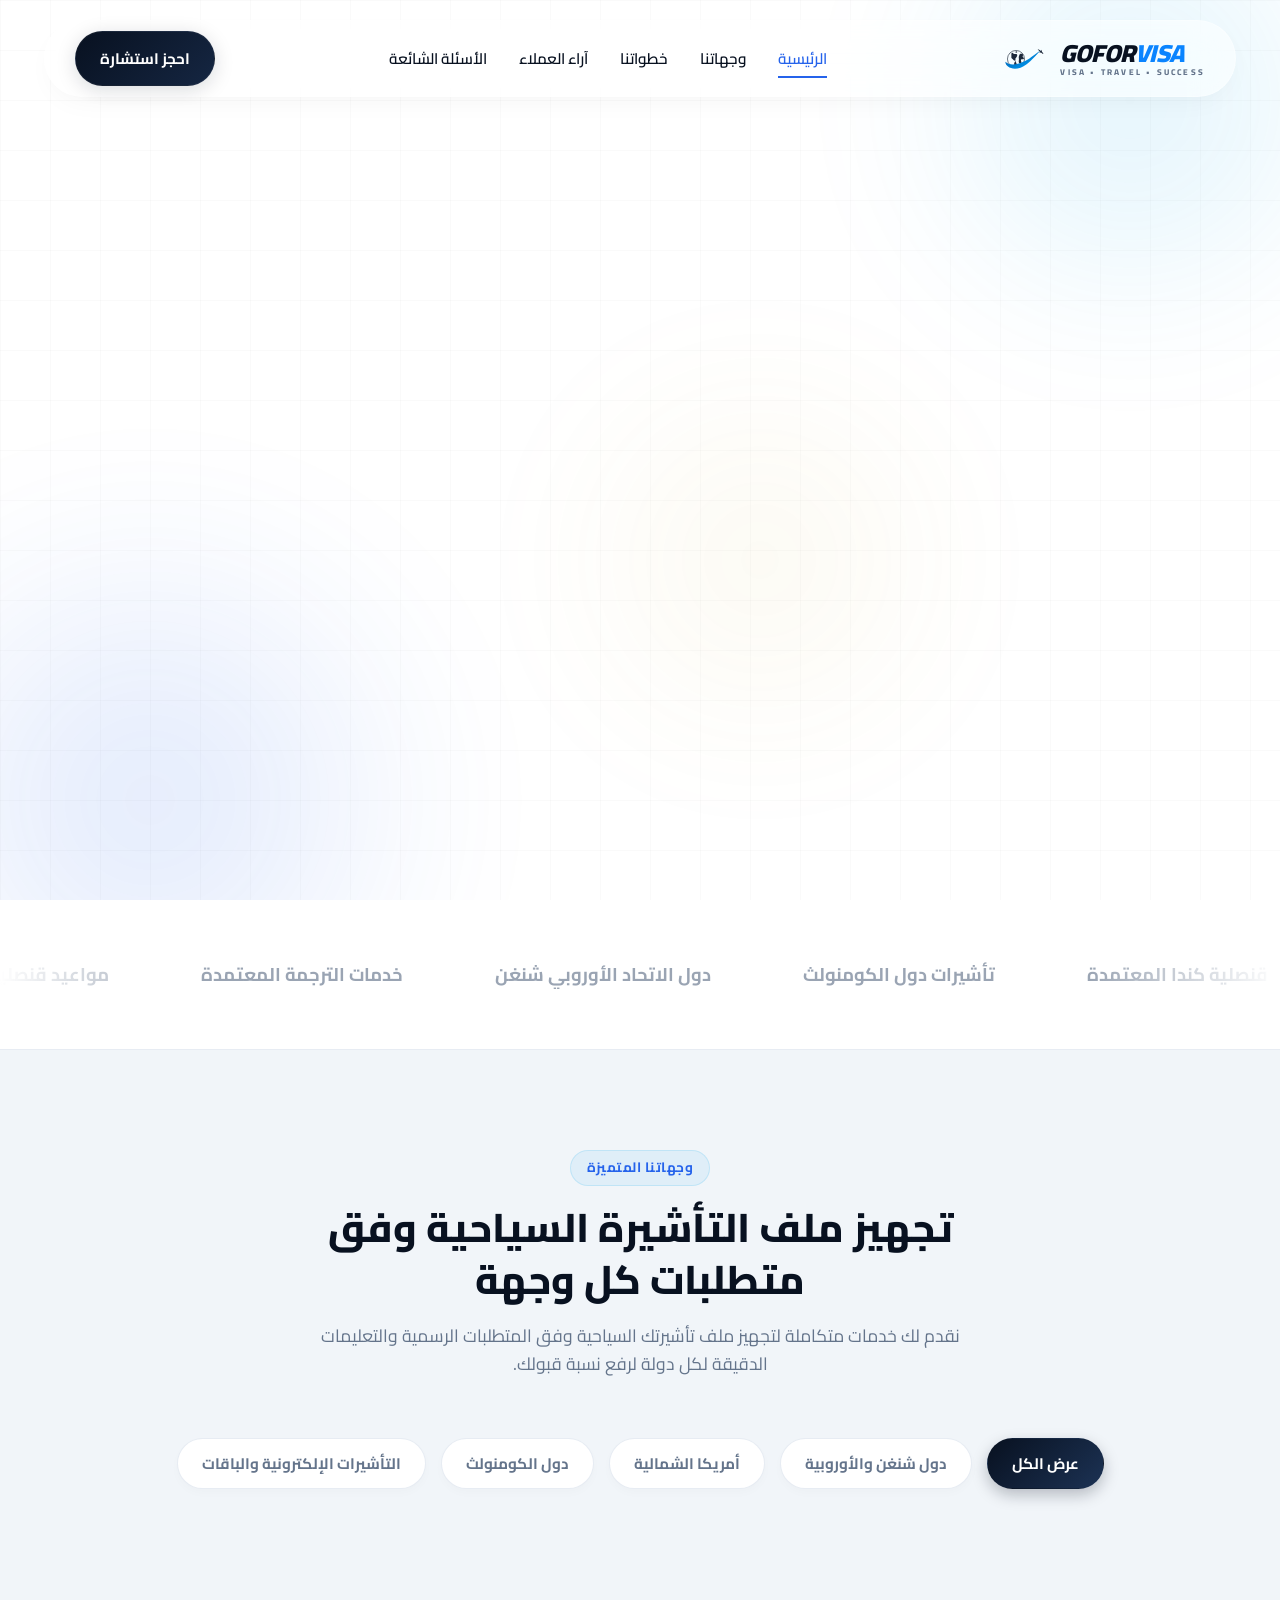
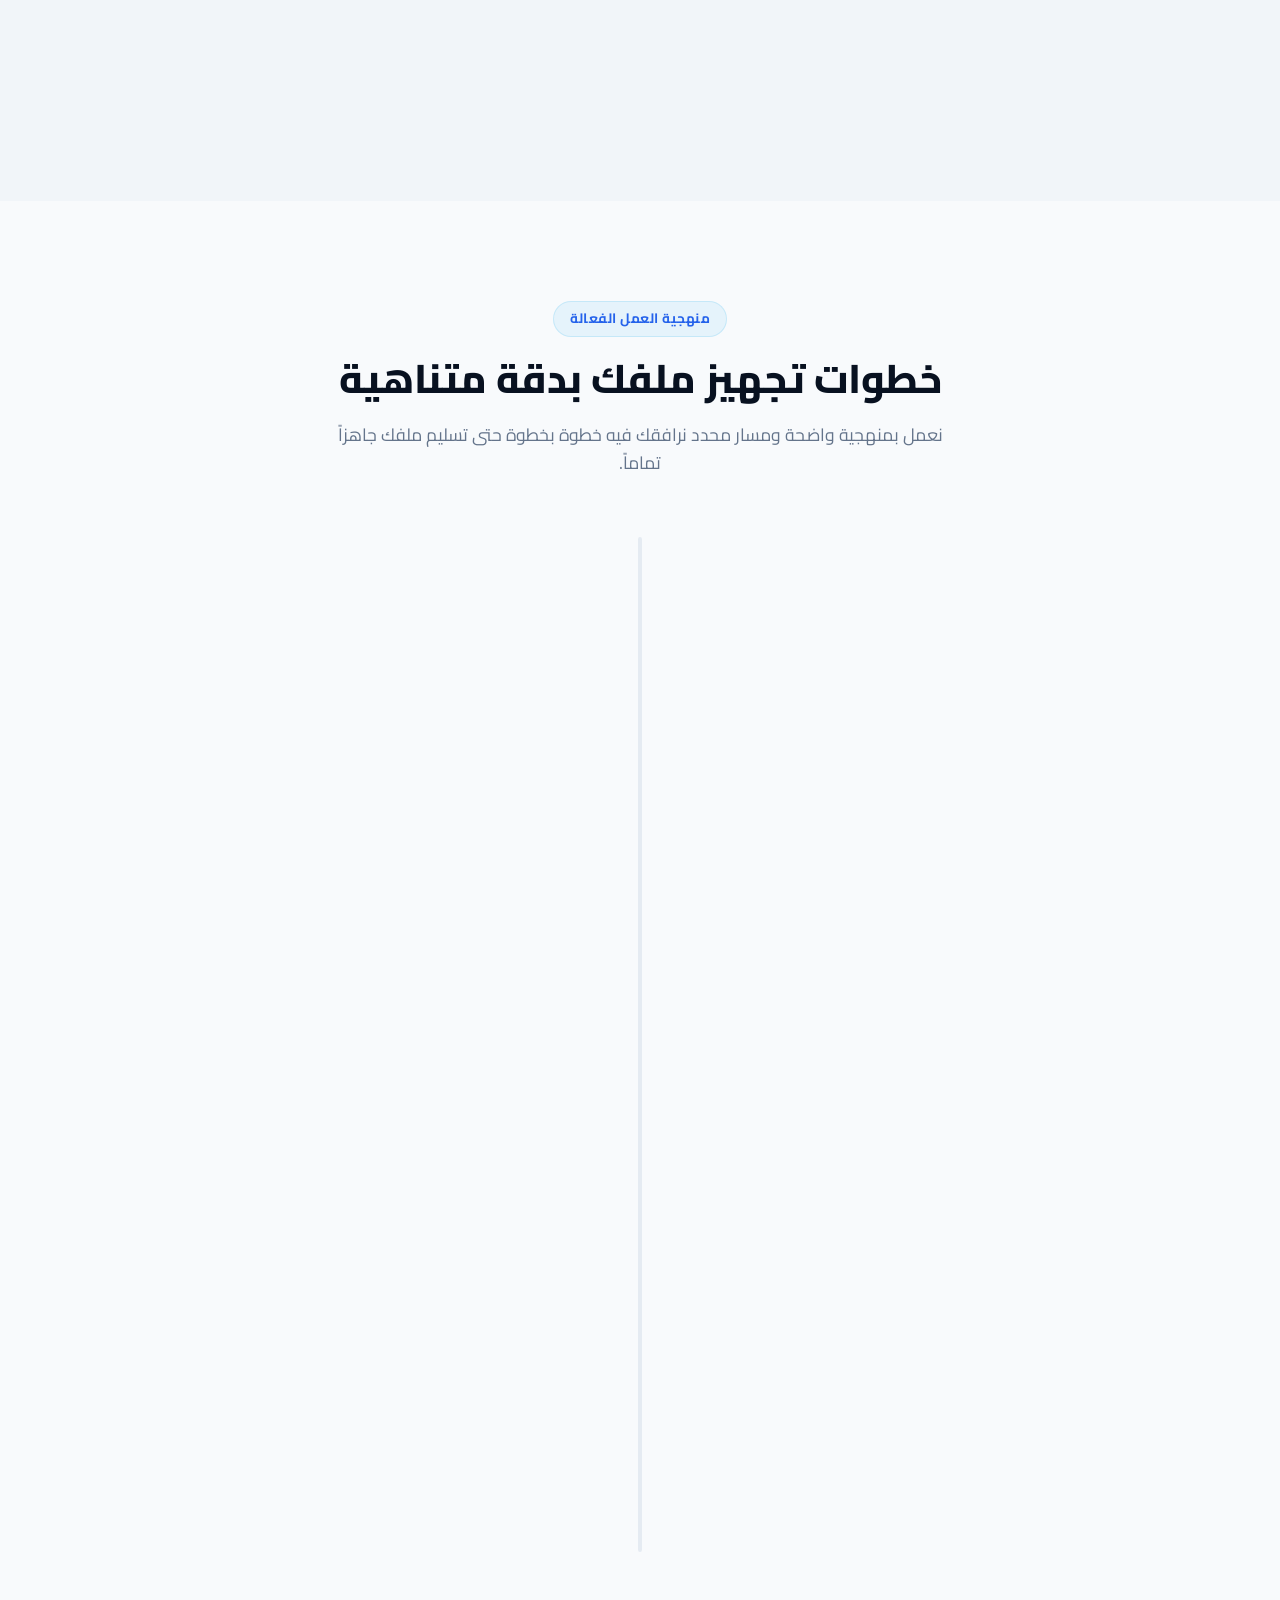
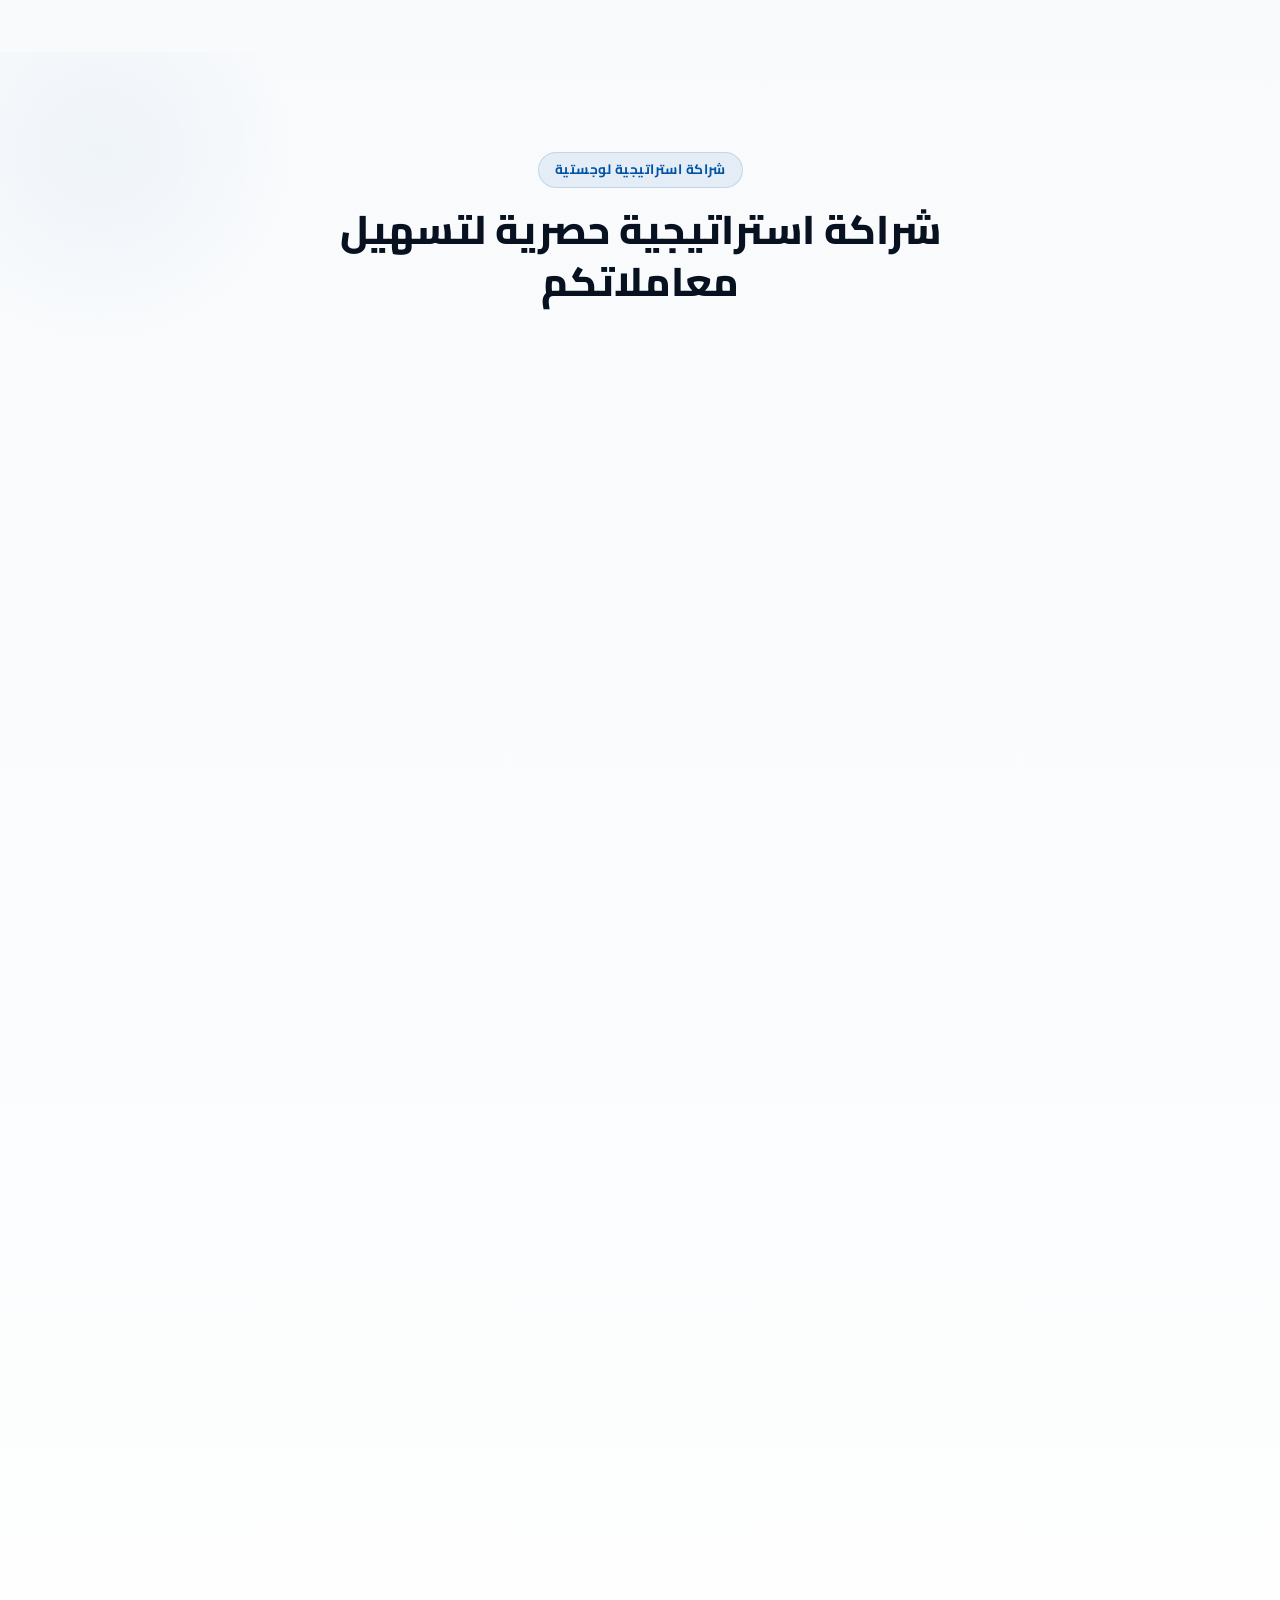
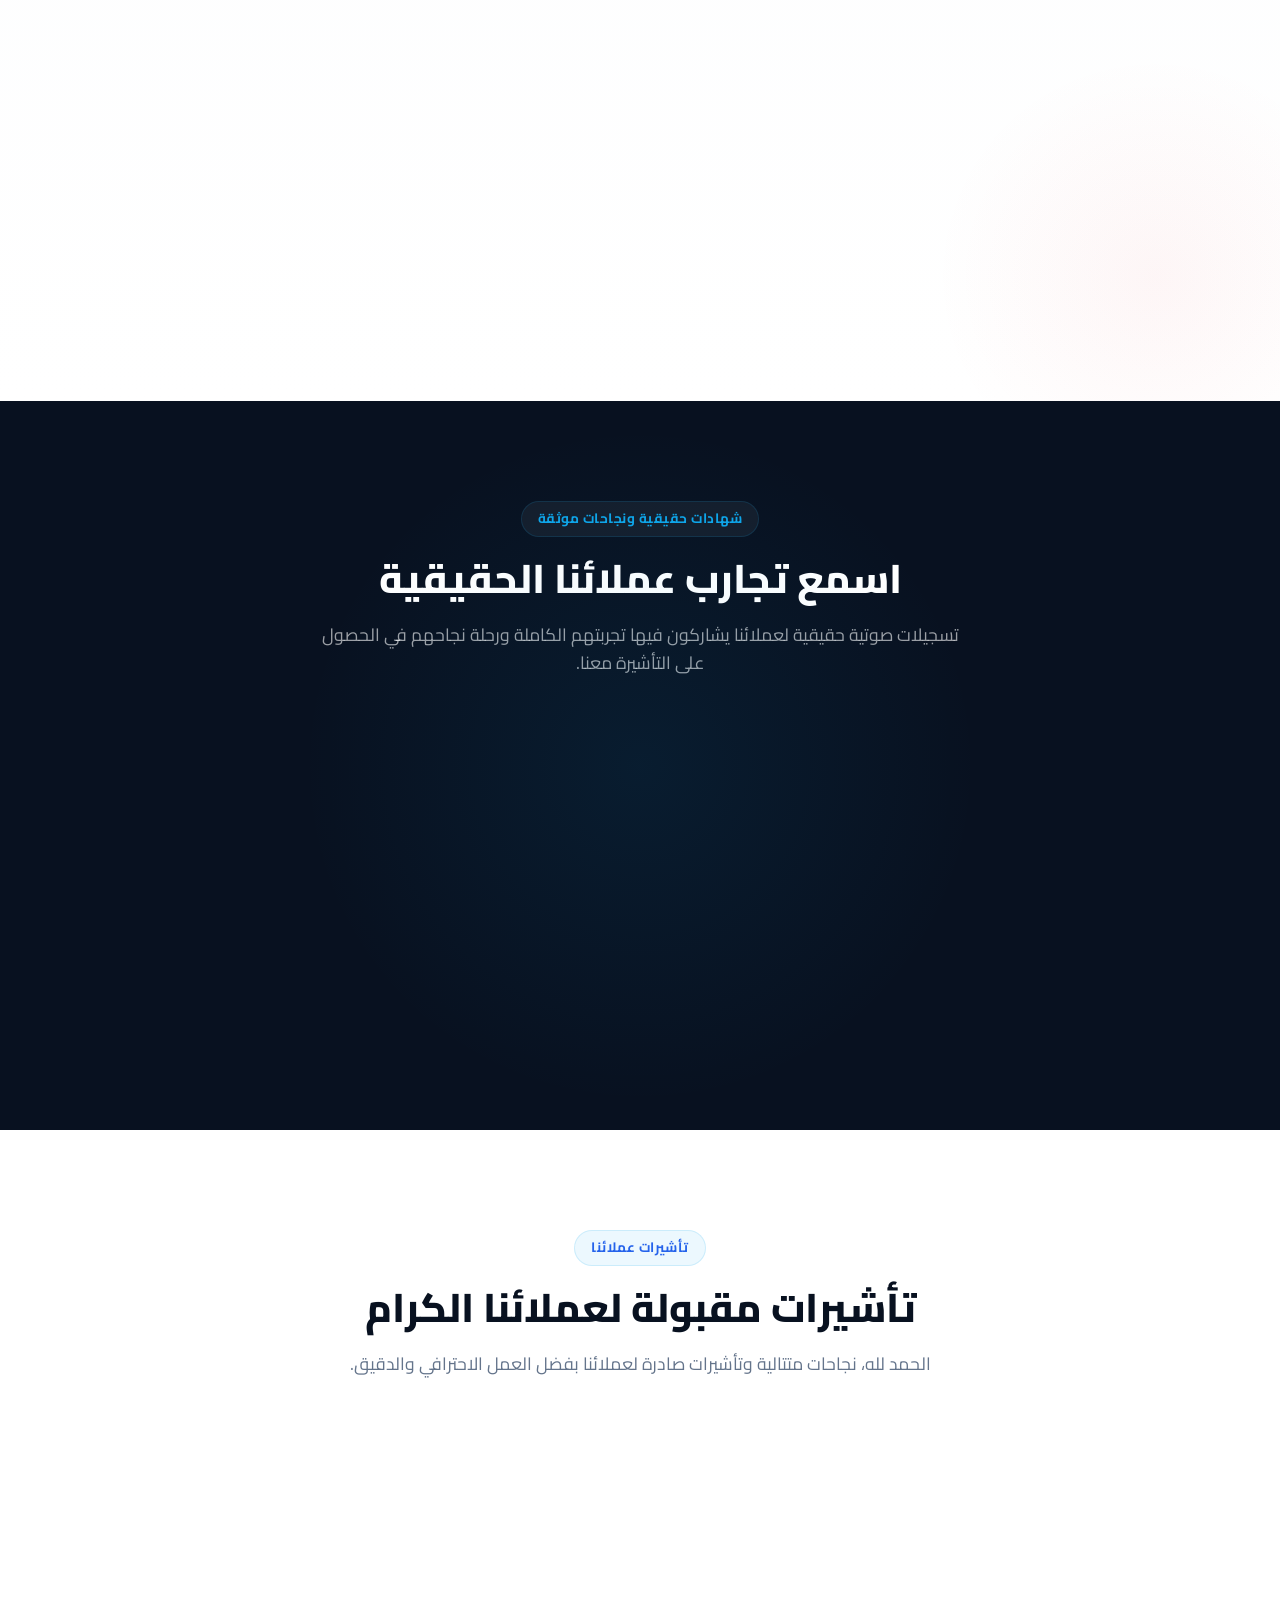
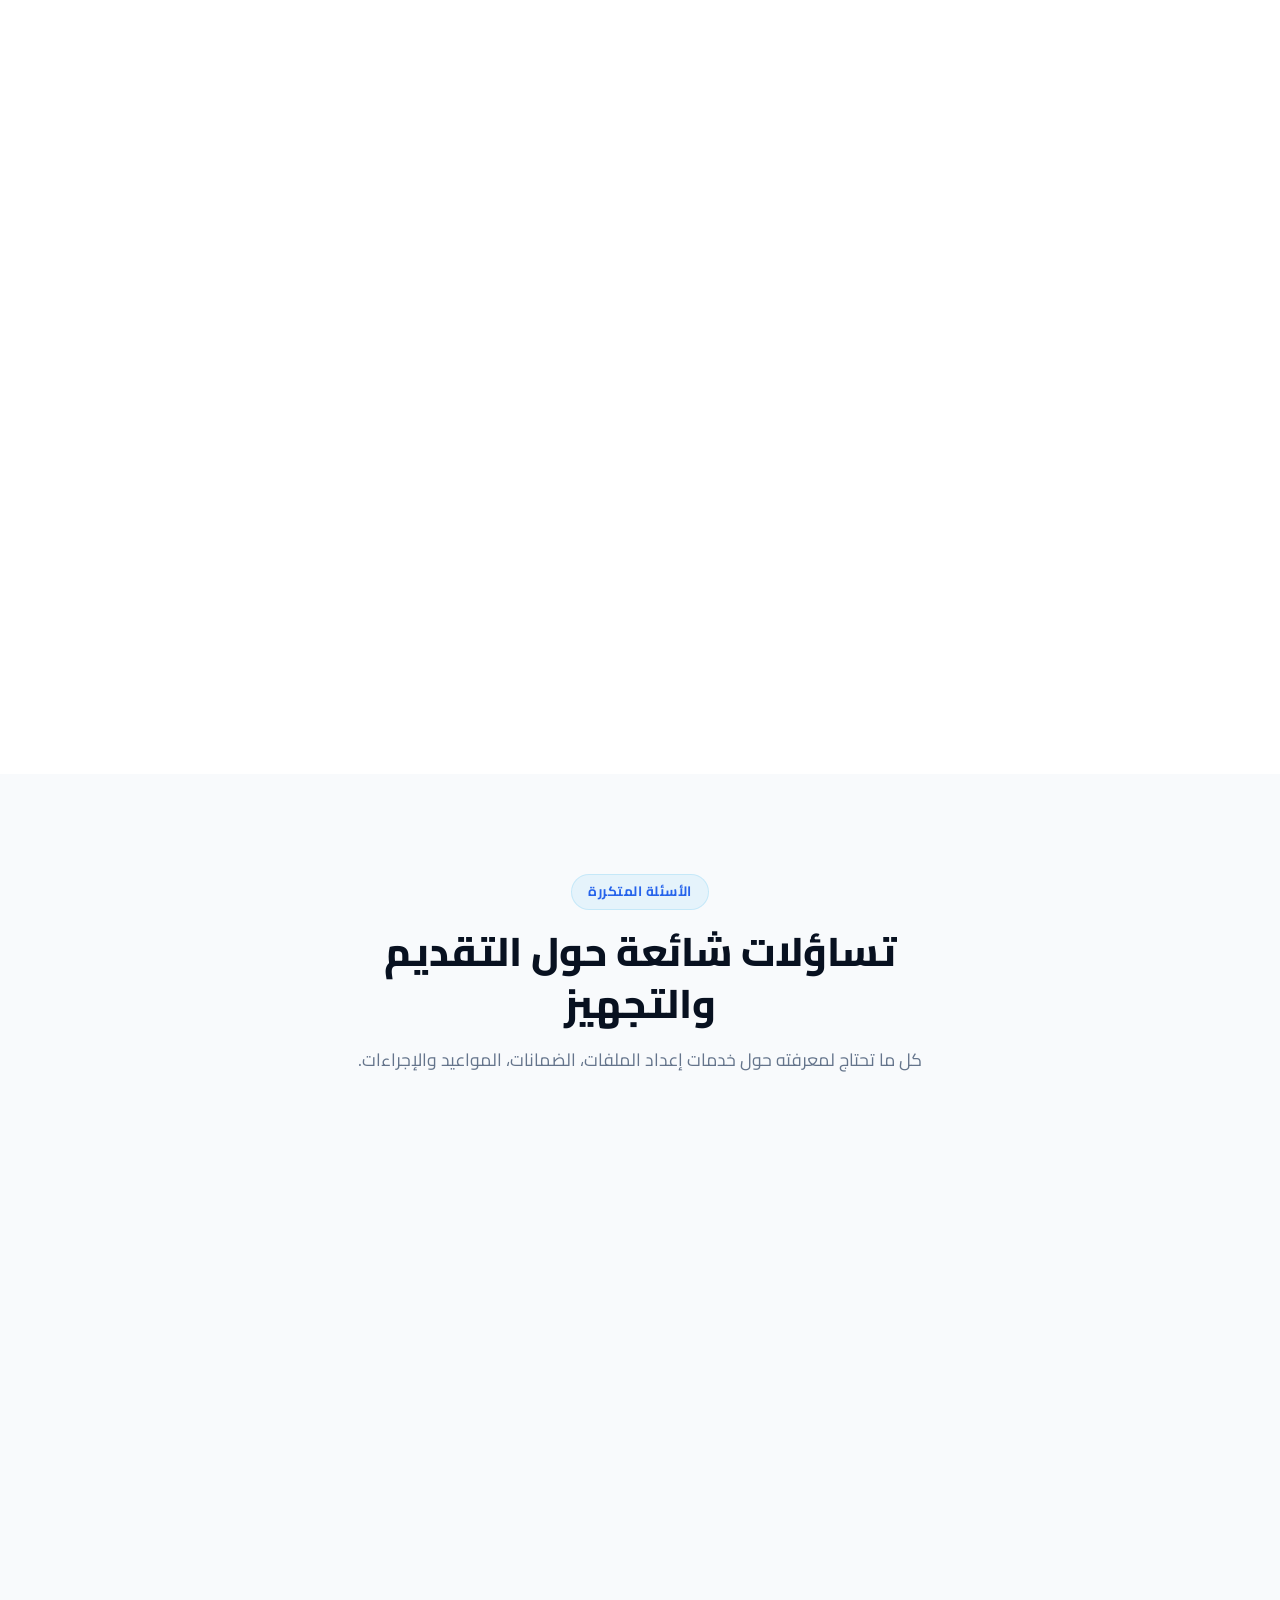
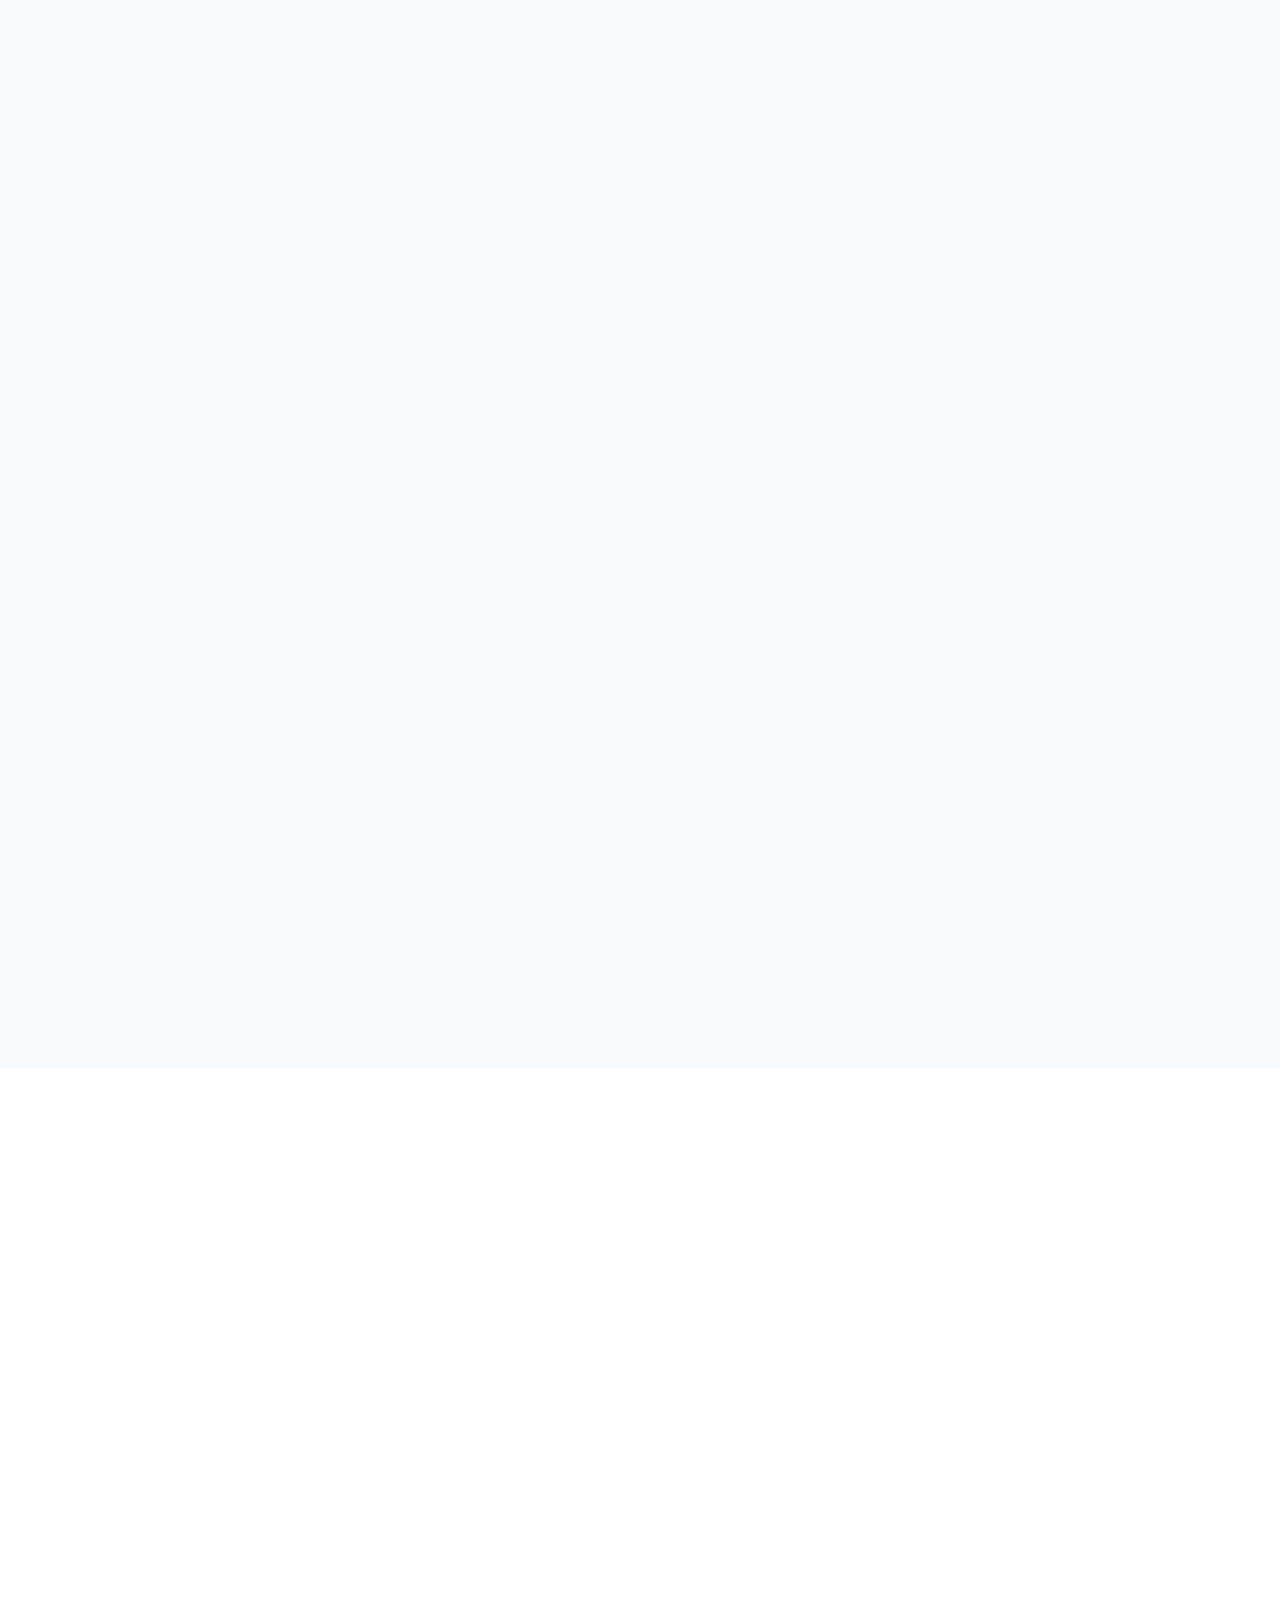
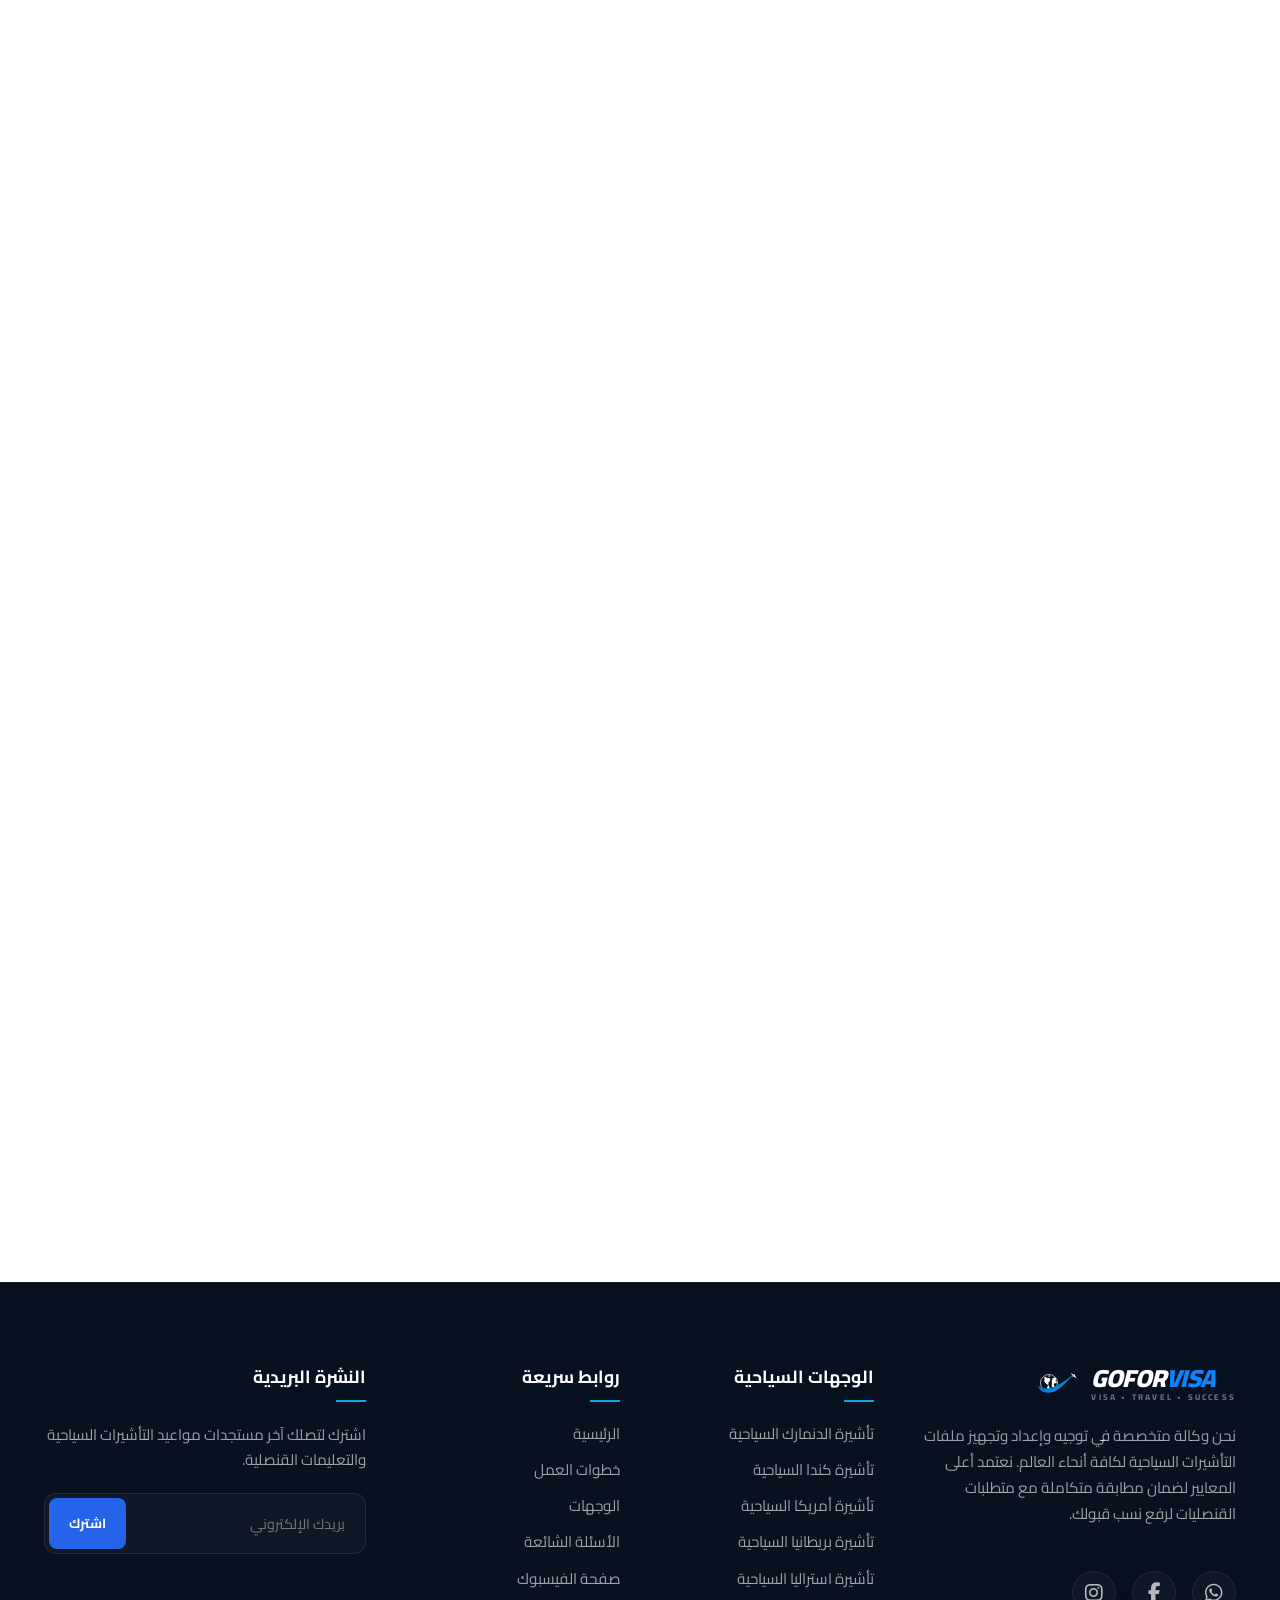
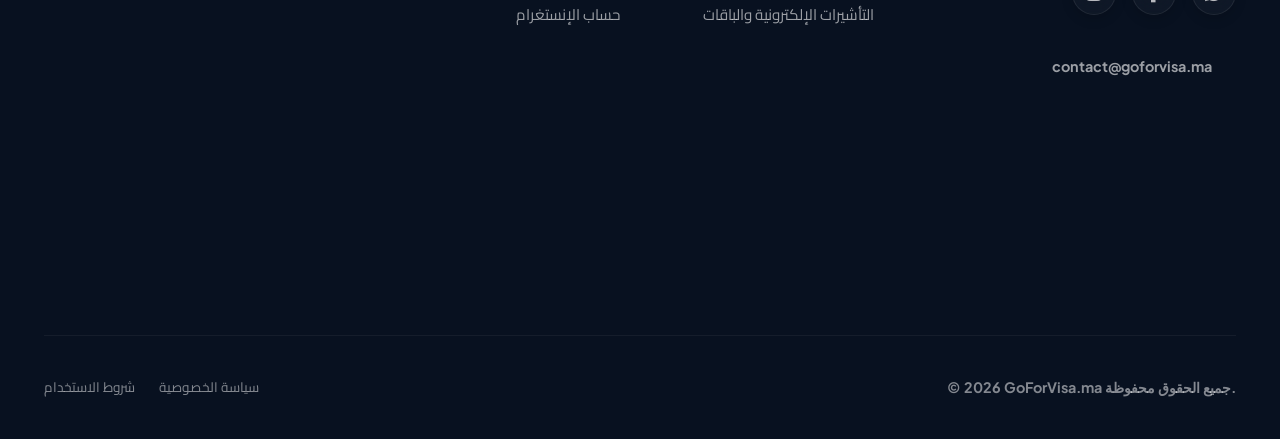
==== index.html @ 578234ac "final edit" ====
<!DOCTYPE html>
<html lang="ar" dir="rtl">

<head>
    <meta charset="UTF-8">
    <meta name="viewport" content="width=device-width, initial-scale=1.0, maximum-scale=1.0, user-scalable=no">
    <title>GoForVisa | بوابتك الأولى لتأشيرة السياحة والقبول المضمون</title>

    <!-- Meta SEO Tags -->
    <meta name="description"
        content="GoForVisa هي شريكك الموثوق لتجهيز ملف تأشيرتك السياحية بدقة متناهية. نرفع فرص قبولك أمام القنصليات بخدمات إعداد وتدقيق ملفات الفيزا السياحية تحت إشراف مستشارين خبراء بالتعاون مع شريكنا اللوجستي سي تي إم (CTM Messagerie).">
    <meta name="keywords"
        content="تأشيرة سياحية، فيزا سياحة، فيزا شنغن، فيزا أمريكا، فيزا كندا، فيزا بريطانيا، سي تي إم، CTM Messagerie، GoForVisa">
    <meta property="og:title" content="GoForVisa | بوابتك الأولى للفرص العالمية والقبول المضمون">
    <meta property="og:description"
        content="نجهّز ملف تأشيرتك بدقة متناهية ونرفع فرص قبولك بالتعاون الاستراتيجي مع سي تي إم (CTM Messagerie) للشحن الآمن.">
    <meta property="og:image" content="https://goforvisa.ma/wp-content/uploads/2026/05/Pro-LandingPage-23.jpg">
    <meta property="og:url" content="https://goforvisa.ma/">

    <!-- Google Fonts: Cairo for Arabic & Plus Jakarta Sans for numbers/Latin -->
    <link rel="preconnect" href="https://fonts.googleapis.com">
    <link rel="preconnect" href="https://fonts.gstatic.com" crossorigin>
    <link
        href="https://fonts.googleapis.com/css2?family=Cairo:wght@300;400;500;600;700;800&family=Plus+Jakarta+Sans:wght@400;500;600;700;800&display=swap"
        rel="stylesheet">

    <!-- Lucide Icons (Modern visual vector icons) -->
    <script src="https://unpkg.com/lucide@latest"></script>

    <!-- FontAwesome Icons for official social media brand icons -->
    <link rel="stylesheet" href="https://cdnjs.cloudflare.com/ajax/libs/font-awesome/6.4.0/css/all.min.css">

    <link rel="stylesheet" href="style.css">
</head>

<body>

    <!-- ==========================================================================
       GLASSMORPHISM NAVIGATION HEADER
       ========================================================================== -->
    <header class="navbar-wrapper" id="main-header">
        <div class="container">
            <nav class="navbar-container">
                <a href="#" class="logo-area">
                    <svg class="logo-icon" xmlns="http://www.w3.org/2000/svg" viewBox="0 0 135 80">
                        <circle cx="45" cy="40" r="24" fill="none" stroke="currentColor" stroke-width="1.8" />
                        <g fill="currentColor">
                            <path d="M 45,18 C 47,18 49,20 48,22 C 46,23 44,22 43,21 Z" />
                            <path
                                d="M 32,25 C 33,22 36,22 38,25 C 41,27 46,25 48,27 C 50,30 46,35 44,38 C 42,40 45,43 43,45 C 40,46 38,43 36,41 C 34,39 31,37 32,35 Z" />
                            <path
                                d="M 43,45 C 44,48 46,51 47,54 C 48,58 49,61 48,64 C 47,65 45,65 44,63 C 43,61 41,58 40,56 C 39,53 41,50 42,48 Z" />
                            <path
                                d="M 56,26 C 60,24 64,26 66,28 C 65,30 63,32 64,34 C 65,37 68,36 67,40 C 65,42 60,40 59,42 C 58,45 61,48 60,51 C 58,54 54,53 53,50 C 52,46 54,42 53,38 C 52,34 54,29 56,26 Z" />
                        </g>
                        <defs>
                            <linearGradient id="swooshGradHeader" x1="0%" y1="0%" x2="100%" y2="100%">
                                <stop offset="0%" stop-color="#0054A6" />
                                <stop offset="100%" stop-color="#00A8FF" />
                            </linearGradient>
                        </defs>
                        <path
                            d="M 15,48 C 15,65 45,78 75,55 C 88,45 102,30 115,15 C 98,28 85,38 72,45 C 48,58 25,58 15,48 Z"
                            fill="url(#swooshGradHeader)" />
                        <g transform="translate(112, 17) rotate(40)" fill="currentColor">
                            <path
                                d="M -8,0 L -2,-1.5 L 4,-1.5 L 1,-5 L 3,-5 L 7,-1.5 L 11,-1.5 L 13,0 L 11,1.5 L 7,1.5 L 3,5 L 1,5 L 4,1.5 L -2,1.5 L -8,0 Z" />
                        </g>
                    </svg>
                    <div class="logo-text">
                        <span class="logo-title">GOFOR<span class="logo-highlight">VISA</span></span>
                        <span class="logo-subtitle">VISA • TRAVEL • SUCCESS</span>
                    </div>
                </a>

                <ul class="nav-links" id="nav-menu">
                    <li><a href="#" class="nav-link active-link">الرئيسية</a></li>
                    <li><a href="#countries" class="nav-link">وجهاتنا</a></li>
                    <li><a href="#process" class="nav-link">خطواتنا</a></li>
                    <li><a href="#testimonials" class="nav-link">آراء العملاء</a></li>
                    <li><a href="#faq" class="nav-link">الأسئلة الشائعة</a></li>
                </ul>

                <div class="nav-actions">
                    <button
                        onclick="document.getElementById('contact').scrollIntoView({ behavior: 'smooth', block: 'center' }); return false;"
                        class="btn btn-primary btn-glow-pulse d-none-mobile">احجز
                        استشارة</button>
                    <div class="hamburger" id="menu-toggle">
                        <span></span>
                        <span></span>
                        <span></span>
                    </div>
                </div>
            </nav>
        </div>
    </header>

    <!-- ==========================================================================
       HERO SECTION
       ========================================================================== -->
    <section class="hero-section">
        <canvas id="mesh-canvas"></canvas>

        <div class="hero-bg-glows">
            <div class="glow-shape glow-1"></div>
            <div class="glow-shape glow-2"></div>
            <div class="glow-shape glow-3"></div>
        </div>

        <div class="hero-grid-overlay"></div>

        <div class="container">
            <div class="hero-flex-container">
                <div class="hero-content" data-reveal="blur">
                    <div class="hero-badge">
                        <i data-lucide="award"></i>
                        رفع فرص القبول بتنظيم ملف احترافي
                    </div>
                    <h1>
                        نجهّز ملف تأشيرتك بدقة<br>
                        <span class="gradient-text">ونزيد فرص القبول</span>
                    </h1>
                    <p>
                        لأننا نعمل بمنهجية واضحة تشمل تقييم وضعك، إعداد قائمة وثائق مخصصة، مراجعة دقيقة متعددة، وترتيب
                        ملفك وفق متطلبات القنصليات مع دعم شخصي متواصل حتى يوم الإيداع.
                    </p>

                    <div class="hero-buttons">
                        <a href="#contact"
                            onclick="selectContactTab('free'); document.getElementById('contact').scrollIntoView({ behavior: 'smooth', block: 'center' }); return false;"
                            class="btn btn-gold btn-glow-pulse">املاء استمارة فتح ملف التأشيرة <i
                                data-lucide="clipboard-check"></i></a>
                        <a href="#contact"
                            onclick="selectContactTab('paid'); document.getElementById('contact').scrollIntoView({ behavior: 'smooth', block: 'center' }); return false;"
                            class="btn btn-primary">استشارة مدفوعة <i data-lucide="calendar-check"></i></a>
                    </div>

                </div>
            </div>
        </div>
    </section>

    <!-- ==========================================================================
       TRUST MARQUEE BAR
       ========================================================================== -->
    <section class="trust-section">
        <div class="marquee-wrapper">
            <div class="marquee-track">
                <div class="marquee-item"><i data-lucide="shield-check"></i> قنصلية كندا المعتمدة</div>
                <div class="marquee-item"><i data-lucide="globe"></i> تأشيرات دول الكومنولث</div>
                <div class="marquee-item"><i data-lucide="plane-takeoff"></i> دول الاتحاد الأوروبي شنغن</div>
                <div class="marquee-item"><i data-lucide="file-text"></i> خدمات الترجمة المعتمدة</div>
                <div class="marquee-item"><i data-lucide="badge-check"></i> مواعيد قنصلية سريعة</div>
                <div class="marquee-item"><i data-lucide="check-circle"></i> مطابقة بنسبة 100%</div>
                <!-- Set 2 -->
                <div class="marquee-item"><i data-lucide="shield-check"></i> قنصلية كندا المعتمدة</div>
                <div class="marquee-item"><i data-lucide="globe"></i> تأشيرات دول الكومنولث</div>
                <div class="marquee-item"><i data-lucide="plane-takeoff"></i> دول الاتحاد الأوروبي شنغن</div>
                <div class="marquee-item"><i data-lucide="file-text"></i> خدمات الترجمة المعتمدة</div>
                <div class="marquee-item"><i data-lucide="badge-check"></i> مواعيد قنصلية سريعة</div>
                <div class="marquee-item"><i data-lucide="check-circle"></i> مطابقة بنسبة 100%</div>
            </div>
        </div>
    </section>

    <!-- ==========================================================================
       COUNTRY DESTINATIONS SHOWCASE
       ========================================================================== -->
    <section class="countries-section section-padding" id="countries">
        <div class="container">
            <div class="section-header">
                <span class="tag">وجهاتنا المتميزة</span>
                <h2>تجهيز ملف التأشيرة السياحية وفق متطلبات كل وجهة</h2>
                <p>نقدم لك خدمات متكاملة لتجهيز ملف تأشيرتك السياحية وفق المتطلبات الرسمية والتعليمات الدقيقة لكل دولة
                    لرفع نسبة قبولك.</p>
            </div>

            <div class="country-tabs">
                <button class="tab-btn active" data-filter="all">عرض الكل</button>
                <button class="tab-btn" data-filter="schengen">دول شنغن والأوروبية</button>
                <button class="tab-btn" data-filter="america">أمريكا الشمالية</button>
                <button class="tab-btn" data-filter="commonwealth">دول الكومنولث</button>
                <button class="tab-btn" data-filter="express">التأشيرات الإلكترونية والباقات</button>
            </div>

            <div class="grid-3" id="country-grid">
                <div class="country-card" data-category="america" data-reveal="blur">
                    <div class="country-img-wrapper">
                        <img src="assets/usa.png" alt="الولايات المتحدة الأمريكية">
                        <div class="country-img-overlay"></div>
                        <div class="country-flag-badge">
                            <img src="https://flagcdn.com/w160/us.png" alt="العلم الأمريكي">
                        </div>
                        <span class="country-name-badge">الولايات المتحدة</span>
                    </div>
                    <div class="country-body">
                        <span class="country-tag">تأشيرة سياحة</span>
                        <p>نقوم بترتيب مستنداتك وترجمة الوثائق للإنجليزية وتعبئة نموذج DS-160 الخاص بالتأشيرة السياحية
                            بدقة، كما نحضر معك أسئلة المقابلة لرفع نسبة القبول أمام القنصل الأمريكي.</p>
                        <div class="country-meta">
                            <div class="country-meta-item"><i data-lucide="clock"></i> مدة التجهيز: 3-5 أيام</div>
                            <a href="javascript:void(0)"
                                onclick="document.getElementById('contact').scrollIntoView({ behavior: 'smooth', block: 'center' }); return false;"
                                class="btn-country-cta">اطلب الخدمة <i data-lucide="chevron-left"></i></a>
                        </div>
                    </div>
                </div>

                <div class="country-card stagger-delay-1" data-category="commonwealth" data-reveal="blur">
                    <div class="country-img-wrapper">
                        <img src="assets/uk.png" alt="المملكة المتحدة">
                        <div class="country-img-overlay"></div>
                        <div class="country-flag-badge">
                            <img src="https://flagcdn.com/w160/gb.png" alt="العلم البريطاني">
                        </div>
                        <span class="country-name-badge">المملكة المتحدة</span>
                    </div>
                    <div class="country-body">
                        <span class="country-tag">تأشيرة سياحة</span>
                        <p>ننسق ملف تأشيرة السياحة والزيارة للمملكة المتحدة حسب متطلبات UKVI الدقيقة، مع تدقيق كشوف
                            الحساب البنكي وصياغة خطابات إثبات الغرض السياحي بدقة وترتيب المستندات باحترافية.</p>
                        <div class="country-meta">
                            <div class="country-meta-item"><i data-lucide="clock"></i> مدة التجهيز: 3-5 أيام</div>
                            <a href="javascript:void(0)"
                                onclick="document.getElementById('contact').scrollIntoView({ behavior: 'smooth', block: 'center' }); return false;"
                                class="btn-country-cta">اطلب الخدمة <i data-lucide="chevron-left"></i></a>
                        </div>
                    </div>
                </div>

                <div class="country-card stagger-delay-2" data-category="america" data-reveal="blur">
                    <div class="country-img-wrapper">
                        <img src="assets/canada.png" alt="كندا">
                        <div class="country-img-overlay"></div>
                        <div class="country-flag-badge">
                            <img src="https://flagcdn.com/w160/ca.png" alt="العلم الكندي">
                        </div>
                        <span class="country-name-badge">كندا</span>
                    </div>
                    <div class="country-body">
                        <span class="country-tag">تأشيرة سياحة</span>
                        <p>نجهز ملف تأشيرة السياحة والزيارة لكندا، بما في ذلك إعداد نماذج IRCC الرسمية وصياغة خطابات
                            مبررات السفر وترتيب الوثائق المالية وتراجمها المعتمدة بدقة متناهية.</p>
                        <div class="country-meta">
                            <div class="country-meta-item"><i data-lucide="clock"></i> مدة التجهيز: 3-5 أيام</div>
                            <a href="javascript:void(0)"
                                onclick="document.getElementById('contact').scrollIntoView({ behavior: 'smooth', block: 'center' }); return false;"
                                class="btn-country-cta">اطلب الخدمة <i data-lucide="chevron-left"></i></a>
                        </div>
                    </div>
                </div>

                <div class="country-card stagger-delay-3" data-category="schengen" data-reveal="blur">
                    <div class="country-img-wrapper">
                        <img src="assets/denmark.png" alt="الدنمارك">
                        <div class="country-img-overlay"></div>
                        <div class="country-flag-badge">
                            <img src="https://flagcdn.com/w160/dk.png" alt="العلم الدنماركي">
                        </div>
                        <span class="country-name-badge">الدنمارك</span>
                    </div>
                    <div class="country-body">
                        <span class="country-tag">تأشيرة سياحة (شنغن)</span>
                        <p>نهيئ ملف التأشيرة السياحية لدولة الدنمارك ودول الإتحاد الأوروبي "شنغن" ليتوافق تماماً مع
                            متطلبات القنصليات الأوروبية والأنظمة المعتمدة حديثاً.</p>
                        <div class="country-meta">
                            <div class="country-meta-item"><i data-lucide="clock"></i> مدة التجهيز: 3-5 أيام</div>
                            <a href="javascript:void(0)"
                                onclick="document.getElementById('contact').scrollIntoView({ behavior: 'smooth', block: 'center' }); return false;"
                                class="btn-country-cta">اطلب الخدمة <i data-lucide="chevron-left"></i></a>
                        </div>
                    </div>
                </div>

                <div class="country-card stagger-delay-4" data-category="commonwealth" data-reveal="blur">
                    <div class="country-img-wrapper">
                        <img src="assets/australia.png" alt="أستراليا">
                        <div class="country-img-overlay"></div>
                        <div class="country-flag-badge">
                            <img src="https://flagcdn.com/w160/au.png" alt="العلم الأسترالي">
                        </div>
                        <span class="country-name-badge">أستراليا</span>
                    </div>
                    <div class="country-body">
                        <span class="country-tag">تأشيرة سياحة</span>
                        <p>نعد طلب تأشيرة السياحة الأسترالية بدقة عبر بوابة ImmiAccount، مع تنسيق كشوفات الحساب وإثباتات
                            الدخل والترجمات الضرورية للغة الإنجليزية لضمان قبول الطلب.</p>
                        <div class="country-meta">
                            <div class="country-meta-item"><i data-lucide="clock"></i> مدة التجهيز: 3-5 أيام</div>
                            <a href="javascript:void(0)"
                                onclick="document.getElementById('contact').scrollIntoView({ behavior: 'smooth', block: 'center' }); return false;"
                                class="btn-country-cta">اطلب الخدمة <i data-lucide="chevron-left"></i></a>
                        </div>
                    </div>
                </div>

                <!-- 1. التأشيرات الإلكترونية الفورية والباقات المشتركة -->
                <div class="country-card express-card" data-category="express" data-reveal="blur">
                    <div class="country-img-wrapper express-header header-gradient-1">
                        <div class="express-glow"></div>
                        <div class="express-flags-row">
                            <img src="https://flagcdn.com/w80/ae.png" alt="الإمارات" class="micro-flag">
                            <img src="https://flagcdn.com/w80/eg.png" alt="مصر" class="micro-flag">
                            <img src="https://flagcdn.com/w80/qa.png" alt="قطر" class="micro-flag">
                            <img src="https://flagcdn.com/w80/om.png" alt="عمان" class="micro-flag">
                            <img src="https://flagcdn.com/w80/bh.png" alt="البحرين" class="micro-flag">
                        </div>
                        <span class="country-name-badge">التأشيرات الإلكترونية والباقات المشتركة</span>
                    </div>
                    <div class="country-body">
                        <span class="country-tag">تأشيرة إلكترونية فورية (e-Visa)</span>
                        <div class="express-details">
                            <div class="express-sub-section">
                                <strong><i data-lucide="zap" class="express-icon"></i> التأشيرة الفورية
                                    (e-Visa):</strong>
                                <p>دبي (شهر/شهرين)، قطر (منصة هيا)، عمان والبحرين (غير المكفولة)، الأردن، أذربيجان،
                                    تنزانيا (زنجبار)، وكينيا.</p>
                            </div>
                            <div class="express-sub-section">
                                <strong><i data-lucide="globe" class="express-icon"></i> الباقة الخليجية (The Gulf
                                    Pass):</strong>
                                <p>باقة موحدة تشمل (قطر + البحرين + عُمان).</p>
                            </div>
                            <div class="express-sub-section">
                                <strong><i data-lucide="package" class="express-icon"></i> باقات سياحية خاصة:</strong>
                                <p>باقة دبي ومصر المشتركة لقضاء عطلة مميزة.</p>
                            </div>
                            <div class="express-spec-box">
                                <div class="spec-item"><i data-lucide="file-check"></i> صورة الجواز فقط أو ملف بسيط جداً
                                </div>
                                <div class="spec-item"><i data-lucide="clock"></i> الإصدار خلال 24 إلى 72 ساعة</div>
                            </div>
                        </div>
                        <div class="country-meta">
                            <div class="country-meta-item"><i data-lucide="clock"></i> معالجة فائقة السرعة</div>
                            <a href="javascript:void(0)"
                                onclick="document.getElementById('contact').scrollIntoView({ behavior: 'smooth', block: 'center' }); return false;"
                                class="btn-country-cta">اطلب الخدمة <i data-lucide="chevron-left"></i></a>
                        </div>
                    </div>
                </div>

                <!-- 2. دول الخليج العربي والشرق الأوسط -->
                <div class="country-card express-card" data-category="express" data-reveal="blur">
                    <div class="country-img-wrapper express-header header-gradient-2">
                        <div class="express-glow"></div>
                        <div class="express-flags-row">
                            <img src="https://flagcdn.com/w80/ae.png" alt="الإمارات" class="micro-flag">
                            <img src="https://flagcdn.com/w80/sa.png" alt="السعودية" class="micro-flag">
                            <img src="https://flagcdn.com/w80/qa.png" alt="قطر" class="micro-flag">
                            <img src="https://flagcdn.com/w80/om.png" alt="عمان" class="micro-flag">
                            <img src="https://flagcdn.com/w80/bh.png" alt="البحرين" class="micro-flag">
                            <img src="https://flagcdn.com/w80/jo.png" alt="الأردن" class="micro-flag flag-jo">
                        </div>
                        <span class="country-name-badge">تأشيرة دول الخليج العربي</span>
                    </div>
                    <div class="country-body">
                        <span class="country-tag">الخليج والشرق الأوسط</span>
                        <div class="express-details">
                            <div class="express-sub-section">
                                <strong><i data-lucide="map" class="express-icon"></i> الدول المشمولة بالخدمة:</strong>
                                <p>الإمارات العربية المتحدة، المملكة العربية السعودية، دولة قطر، مملكة البحرين، سلطنة
                                    عُمان، والمملكة الأردنية الهاشمية.</p>
                            </div>
                            <div class="express-sub-section">
                                <strong><i data-lucide="check-circle" class="express-icon"></i> خدماتنا تشمل:</strong>
                                <p>مراجعة كاملة وتجهيز وتدقيق النماذج الرسمية وتأمين متطلبات السفر لهذه الدول لضمان قبول
                                    مضمون وسريع.</p>
                            </div>
                            <div class="express-spec-box">
                                <div class="spec-item"><i data-lucide="shield-check"></i> متطلبات ميسرة بالكامل</div>
                                <div class="spec-item"><i data-lucide="zap"></i> معالجة سريعة ومرنة</div>
                            </div>
                        </div>
                        <div class="country-meta">
                            <div class="country-meta-item"><i data-lucide="clock"></i> مدة التجهيز: 2-3 أيام</div>
                            <a href="javascript:void(0)"
                                onclick="document.getElementById('contact').scrollIntoView({ behavior: 'smooth', block: 'center' }); return false;"
                                class="btn-country-cta">اطلب الخدمة <i data-lucide="chevron-left"></i></a>
                        </div>
                    </div>
                </div>

                <!-- 3. آسيا وإفريقيا وسياحة الطبيعة -->
                <div class="country-card express-card" data-category="express" data-reveal="blur">
                    <div class="country-img-wrapper express-header header-gradient-3">
                        <div class="express-glow"></div>
                        <div class="express-flags-row">
                            <img src="https://flagcdn.com/w80/cn.png" alt="الصين" class="micro-flag">
                            <img src="https://flagcdn.com/w80/jp.png" alt="اليابان" class="micro-flag">
                            <img src="https://flagcdn.com/w80/kr.png" alt="كوريا الجنوبية" class="micro-flag">
                            <img src="https://flagcdn.com/w80/eg.png" alt="مصر" class="micro-flag">
                            <img src="https://flagcdn.com/w80/tz.png" alt="تنزانيا" class="micro-flag">
                        </div>
                        <span class="country-name-badge">تأشيرات آسيا وإفريقيا</span>
                    </div>
                    <div class="country-body">
                        <span class="country-tag">آسيا وإفريقيا وسياحة الطبيعة</span>
                        <div class="express-details">
                            <div class="express-sub-section">
                                <strong><i data-lucide="compass" class="express-icon"></i> وجهات آسيا المميزة:</strong>
                                <p><strong>الصين</strong> (تأشيرة سياحية وتأشيرة أعمال لأصحاب الشركات والتجار)،
                                    <strong>اليابان</strong>، و<strong>كوريا الجنوبية</strong> (تصريح السفر KETA).
                                </p>
                            </div>
                            <div class="express-sub-section">
                                <strong><i data-lucide="trees" class="express-icon"></i> إفريقيا وسياحة
                                    الطبيعة:</strong>
                                <p>جمهورية مصر العربية، تنزانيا (جزيرة زنجبار)، كينيا، جنوب إفريقيا، وإثيوبيا.</p>
                            </div>
                            <div class="express-spec-box">
                                <div class="spec-item"><i data-lucide="file-text"></i> تجهيز النماذج والخطابات المالية
                                </div>
                                <div class="spec-item"><i data-lucide="languages"></i> تراجم معتمدة للوثائق</div>
                            </div>
                        </div>
                        <div class="country-meta">
                            <div class="country-meta-item"><i data-lucide="clock"></i> مدة التجهيز: 3-5 أيام</div>
                            <a href="javascript:void(0)"
                                onclick="document.getElementById('contact').scrollIntoView({ behavior: 'smooth', block: 'center' }); return false;"
                                class="btn-country-cta">اطلب الخدمة <i data-lucide="chevron-left"></i></a>
                        </div>
                    </div>
                </div>
            </div>
        </div>
    </section>

    <!-- ==========================================================================
       IMMIGRATION PROCESS SECTION
       ========================================================================== -->
    <section class="process-section section-padding" id="process">
        <div class="container">
            <div class="section-header">
                <span class="tag">منهجية العمل الفعالة</span>
                <h2>خطوات تجهيز ملفك بدقة متناهية</h2>
                <p>نعمل بمنهجية واضحة ومسار محدد نرافقك فيه خطوة بخطوة حتى تسليم ملفك جاهزاً تماماً.</p>
            </div>

            <div class="process-timeline-container">
                <div class="timeline-line">
                    <div class="timeline-progress" id="scroll-progress"></div>
                </div>

                <!-- Step 1 -->
                <div class="timeline-step" data-reveal="right">
                    <div class="step-indicator">1</div>
                    <div class="glass-card step-card">
                        <span class="step-tag">المرحلة الأولى</span>
                        <h3>التقييم والدراسة الشاملة</h3>
                        <p>نراجع وضعك الشخصي، المهني، والمالي بشكل معمق، ثم نطلب البيانات بدقة لنحدد المسار الأكثر
                            نجاحاً ونوع التأشيرة الأنسب لحالتك مع تقديم قائمة وثائق مخصصة تناسب أهدافك.</p>
                    </div>
                </div>

                <!-- Step 2 -->
                <div class="timeline-step" data-reveal="left">
                    <div class="step-indicator">2</div>
                    <div class="glass-card step-card">
                        <span class="step-tag">المرحلة الثانية</span>
                        <h3>التجهيز والتطوير والامتثال</h3>
                        <p>نقوم بترتيب مستنداتك وتنسيقها، إعداد النماذج والقوالب بدقة، تنسيق التراجم المعتمدة للوثائق،
                            وننفذ مراجعة مزدوجة ودقيقة لضمان المطابقة الكاملة مع متطلبات الجهات القنصلية.</p>
                    </div>
                </div>

                <!-- Step 3 -->
                <div class="timeline-step" data-reveal="right">
                    <div class="step-indicator">3</div>
                    <div class="glass-card step-card">
                        <span class="step-tag">المرحلة الثالثة</span>
                        <h3>التسليم والمحاكاة والمرافقة</h3>
                        <p>نسلمك ملفك النهائي مرتباً مع تقديم شرح شفهي وكتبي مفصل لخطوات الإيداع والتقديم، إلى جانب
                            إجراء محاكاة للمقابلة الشخصية وتدريبك على إجابات الأسئلة المتوقعة بنجاح وثقة.</p>
                    </div>
                </div>
            </div>
        </div>
    </section>

    <!-- ==========================================================================
       CTM MESSAGERIE STRATEGIC PARTNERSHIP SECTION
       ========================================================================== -->
    <section class="ctm-partnership-section section-padding" id="ctm-partnership"
        style="background: linear-gradient(180deg, var(--surface-light) 0%, #FFFFFF 100%); position: relative; overflow: hidden;">
        <div
            style="position: absolute; top: -100px; left: -100px; width: 400px; height: 400px; background: radial-gradient(circle, rgba(0, 84, 166, 0.04) 0%, transparent 70%); border-radius: 50%; pointer-events: none; z-index: 1;">
        </div>
        <div
            style="position: absolute; bottom: -100px; right: -100px; width: 450px; height: 450px; background: radial-gradient(circle, rgba(227, 27, 35, 0.04) 0%, transparent 70%); border-radius: 50%; pointer-events: none; z-index: 1;">
        </div>

        <div class="container" style="position: relative; z-index: 2;">

            <!-- Section Header -->
            <div class="section-header">
                <span class="tag"
                    style="color: #0054A6; background: rgba(0, 84, 166, 0.08); border-color: rgba(0, 84, 166, 0.15);">شراكة
                    استراتيجية لوجستية</span>
                <h2>شراكة استراتيجية حصرية لتسهيل معاملاتكم</h2>

            </div>

            <!-- Co-Branding Card component -->
            <div class="glass-card" data-reveal="blur"
                style="padding: 40px; margin-bottom: 50px; background: linear-gradient(135deg, var(--primary-dark) 0%, #152642 100%); border: 1px solid rgba(255,255,255,0.08); border-radius: 28px; box-shadow: 0 20px 50px rgba(8, 17, 32, 0.25);">
                <div class="ctm-brand-header">
                    <!-- GoForVisa Logo -->
                    <div class="ctm-logo-glow" style="display: flex; align-items: center; gap: 8px; direction: ltr;">
                        <svg class="logo-icon" style="width: 38px; height: 32px; color: #FFFFFF;"
                            xmlns="http://www.w3.org/2000/svg" viewBox="0 0 135 80">
                            <circle cx="45" cy="40" r="24" fill="none" stroke="currentColor" stroke-width="1.8" />
                            <g fill="currentColor">
                                <path d="M 45,18 C 47,18 49,20 48,22 C 46,23 44,22 43,21 Z" />
                                <path
                                    d="M 32,25 C 33,22 36,22 38,25 C 41,27 46,25 48,27 C 50,30 46,35 44,38 C 42,40 45,43 43,45 C 40,46 38,43 36,41 C 34,39 31,37 32,35 Z" />
                                <path
                                    d="M 43,45 C 44,48 46,51 47,54 C 48,58 49,61 48,64 C 47,65 45,65 44,63 C 43,61 41,58 40,56 C 39,53 41,50 42,48 Z" />
                                <path
                                    d="M 56,26 C 60,24 64,26 66,28 C 65,30 63,32 64,34 C 65,37 68,36 67,40 C 65,42 60,40 59,42 C 58,45 61,48 60,51 C 58,54 54,53 53,50 C 52,46 54,42 53,38 C 52,34 54,29 56,26 Z" />
                            </g>
                            <defs>
                                <linearGradient id="swooshGradCTM" x1="0%" y1="0%" x2="100%" y2="100%">
                                    <stop offset="0%" stop-color="#0054A6" />
                                    <stop offset="100%" stop-color="#00A8FF" />
                                </linearGradient>
                            </defs>
                            <path
                                d="M 15,48 C 15,65 45,78 75,55 C 88,45 102,30 115,15 C 98,28 85,38 72,45 C 48,58 25,58 15,48 Z"
                                fill="url(#swooshGradCTM)" />
                            <g transform="translate(112, 17) rotate(40)" fill="currentColor">
                                <path
                                    d="M -8,0 L -2,-1.5 L 4,-1.5 L 1,-5 L 3,-5 L 7,-1.5 L 11,-1.5 L 13,0 L 11,1.5 L 7,1.5 L 3,5 L 1,5 L 4,1.5 L -2,1.5 L -8,0 Z" />
                            </g>
                        </svg>
                        <div class="logo-text">
                            <span class="logo-title" style="font-size: 1.35rem; color: #FFFFFF;">GOFOR<span
                                    class="logo-highlight">VISA</span></span>
                            <span class="logo-subtitle"
                                style="font-size: 0.46rem; color: rgba(255,255,255,0.45); letter-spacing: 1.5px;">VISA •
                                TRAVEL • SUCCESS</span>
                        </div>
                    </div>

                    <!-- Handshake Circle -->
                    <div class="ctm-handshake-circle">
                        <i data-lucide="handshake"></i>
                    </div>

                    <!-- CTM Messagerie Logo -->
                    <div
                        style="background: #FFFFFF; padding: 8px 20px; border-radius: 12px; display: flex; align-items: center; box-shadow: 0 4px 15px rgba(0,0,0,0.15);">
                        <svg xmlns="http://www.w3.org/2000/svg" viewBox="0 0 160 55" width="130" height="45">
                            <!-- Wave/Ribbon: Red upper outline, Blue solid wave -->
                            <path d="M 5 22 Q 40 5 80 18 T 155 12" fill="none" stroke="#E31B23" stroke-width="2.5"
                                stroke-linecap="round" />
                            <path d="M 5 25 Q 40 8 80 21 T 155 15 L 155 24 Q 120 18 80 27 T 5 31 Z" fill="#0054A6" />
                            <!-- CTM Bold Italic Text with White Stroke & Shadow -->
                            <text x="78" y="40" font-family="'Cairo', 'Plus Jakarta Sans', sans-serif" font-weight="900"
                                font-size="22" fill="#0054A6" stroke="#FFFFFF" stroke-width="2.5"
                                paint-order="stroke fill" text-anchor="middle" font-style="italic">CTM</text>
                            <text x="78" y="40" font-family="'Cairo', 'Plus Jakarta Sans', sans-serif" font-weight="900"
                                font-size="22" fill="#0054A6" font-style="italic" text-anchor="middle">CTM</text>
                            <!-- MESSAGERIE Text -->
                            <text x="78" y="50" font-family="'Cairo', 'Plus Jakarta Sans', sans-serif" font-weight="800"
                                font-size="7.5" fill="#0054A6" letter-spacing="1.5"
                                text-anchor="middle">MESSAGERIE</text>
                        </svg>
                    </div>
                </div>

                <h3 class="ctm-brand-tagline">شراكة استراتيجية لتسهيل إجراءات التأشيرات</h3>
                <p
                    style="color: rgba(255, 255, 255, 0.8); text-align: center; font-size: 1.1rem; max-width: 750px; margin: 18px auto 0 auto; line-height: 1.8;">
                    نستلم ملفاتكم وأوراقكم، نقوم بتجهيزها وإعدادها باحترافية ثم نرسلها إليكم عبر CTM Messagerie لتتوجهوا
                    بها إلى
                    القنصلية.
                </p>
            </div>

            <!-- "خدمتنا تشمل" Title and Grid -->
            <div class="ctm-stepper-title" data-reveal="right" style="margin-top: 40px; margin-bottom: 25px;">
                <i data-lucide="award" style="color: var(--accent-gold); width: 26px; height: 26px;"></i>
                <span>خدمتنا اللوجستية تشمل:</span>
            </div>

            <div class="ctm-includes-grid">
                <!-- Card 1 -->
                <div class="ctm-include-card" data-reveal="blur">
                    <span class="ctm-include-num">01</span>
                    <div class="ctm-include-badge"
                        style="background: rgba(37, 99, 235, 0.1); color: var(--accent-blue); border: 1px solid rgba(37, 99, 235, 0.2);">
                        <i data-lucide="box"></i>
                    </div>
                    <h4>استلام الملفات</h4>
                    <p>استلام جميع الوثائق والأوراق منكم من أي مدينة بالمغرب.</p>
                </div>

                <!-- Card 2 -->
                <div class="ctm-include-card" data-reveal="blur" style="transition-delay: 0.1s;">
                    <span class="ctm-include-num">02</span>
                    <div class="ctm-include-badge"
                        style="background: rgba(212, 175, 55, 0.1); color: var(--accent-gold); border: 1px solid rgba(212, 175, 55, 0.2);">
                        <i data-lucide="check-square"></i>
                    </div>
                    <h4>مراجعة الوثائق</h4>
                    <p>مراجعة الملفات والتأكد من اكتمال جميع الوثائق المطلوبة.</p>
                </div>

                <!-- Card 3 -->
                <div class="ctm-include-card" data-reveal="blur" style="transition-delay: 0.2s;">
                    <span class="ctm-include-num">03</span>
                    <div class="ctm-include-badge"
                        style="background: rgba(14, 165, 233, 0.1); color: var(--accent-sky); border: 1px solid rgba(14, 165, 233, 0.2);">
                        <i data-lucide="folder-kanban"></i>
                    </div>
                    <h4>تجهيز وإعداد الملف</h4>
                    <p>تنظيم وترتيب ملف التأشيرة بشكل احترافي وفق متطلبات القنصلية.</p>
                </div>

                <!-- Card 4 -->
                <div class="ctm-include-card" data-reveal="blur" style="transition-delay: 0.3s;">
                    <span class="ctm-include-num">04</span>
                    <div class="ctm-include-badge"
                        style="background: rgba(227, 27, 35, 0.1); color: #E31B23; border: 1px solid rgba(227, 27, 35, 0.2);">
                        <i data-lucide="truck"></i>
                    </div>
                    <h4>الإرسال عبر CTM Messagerie</h4>
                    <p>إرسال ملفكم إليكم بسرعة وأمان إلى العنوان أو الجهة المعنية.</p>
                </div>

                <!-- Card 5 -->
                <div class="ctm-include-card" data-reveal="blur" style="transition-delay: 0.4s;">
                    <span class="ctm-include-num">05</span>
                    <div class="ctm-include-badge"
                        style="background: rgba(37, 211, 102, 0.1); color: #25D366; border: 1px solid rgba(37, 211, 102, 0.2);">
                        <i data-lucide="smartphone"></i>
                    </div>
                    <h4>تتبع الشحنة</h4>
                    <p>تتبع الشحنة خطوة بخطوة حتى تصل إليكم بأمان وفي الوقت المحدد.</p>
                </div>
            </div>

            <!-- "كيف تعمل خدمتنا؟" Title and Stepper -->
            <div class="ctm-stepper-title" data-reveal="left" style="margin-top: 60px;">
                <i data-lucide="settings" style="color: var(--accent-blue); width: 26px; height: 26px;"></i>
                <span>كيف تعمل خدمتنا عن بعد دون عناء تنقل؟ (مسار العمل)</span>
            </div>

            <div class="glass-card" data-reveal="blur"
                style="padding: 40px 20px; border-radius: 24px; background: rgba(255, 255, 255, 0.7); box-shadow: var(--glass-shadow);">
                <div class="ctm-stepper-wrapper">
                    <div class="ctm-stepper-line"></div>

                    <!-- Step 1 -->
                    <div class="ctm-step-node">
                        <div class="ctm-step-icon-circle">
                            <i data-lucide="message-square"></i>
                        </div>
                        <div class="ctm-step-node-text">
                            <h5>1. تواصل معنا</h5>
                            <p>لحجز الخدمة وتحديد الدولة المهتم بها</p>
                        </div>
                    </div>

                    <!-- Step 2 -->
                    <div class="ctm-step-node">
                        <div class="ctm-step-icon-circle">
                            <i data-lucide="folder-down"></i>
                        </div>
                        <div class="ctm-step-node-text">
                            <h5>2. استلام الأوراق</h5>
                            <p>نستلم الأوراق منكم.</p>
                        </div>
                    </div>

                    <!-- Step 3 -->
                    <div class="ctm-step-node">
                        <div class="ctm-step-icon-circle"
                            style="border-color: var(--accent-gold); color: var(--accent-gold);">
                            <i data-lucide="check-square"></i>
                        </div>
                        <div class="ctm-step-node-text">
                            <h5>3. مراجعة الوثائق</h5>
                            <p>نقوم بمراجعة جميع الوثائق والتأكد من مطابقتها للمتطلبات.</p>
                        </div>
                    </div>

                    <!-- Step 4 -->
                    <div class="ctm-step-node">
                        <div class="ctm-step-icon-circle">
                            <i data-lucide="file-signature"></i>
                        </div>
                        <div class="ctm-step-node-text">
                            <h5>4. تجهيز وإعداد الملف</h5>
                            <p>نقوم بإعداد ملف التأشيرة بشكل احترافي وكامل.</p>
                        </div>
                    </div>

                    <!-- Step 5 -->
                    <div class="ctm-step-node">
                        <div class="ctm-step-icon-circle" style="border-color: #E31B23; color: #E31B23;">
                            <i data-lucide="truck"></i>
                        </div>
                        <div class="ctm-step-node-text">
                            <h5>5. إرسال الملف عبر CTM Messagerie</h5>
                            <p>نرسل الملف إليكم بسرعة وأمان.</p>
                        </div>
                    </div>

                    <!-- Step 6 -->
                    <div class="ctm-step-node">
                        <div class="ctm-step-icon-circle"
                            style="border-color: var(--accent-gold); color: var(--accent-gold);">
                            <i data-lucide="landmark"></i>
                        </div>
                        <div class="ctm-step-node-text">
                            <h5>6. التوجه إلى القنصلية</h5>
                            <p>تتوجهون إلى مركز التأشيرات أو القنصلية لإتمام الإجراءات المطلوبة</p>
                        </div>
                    </div>
                </div>
            </div>

            <!-- Important Notice Box -->

            <!-- <div data-reveal="blur" style="margin-top: 35px; background: rgba(211, 47, 47, 0.04); border: 1.5px solid rgba(211, 47, 47, 0.2); border-radius: 20px; padding: 30px; display: flex; gap: 20px; align-items: flex-start; box-shadow: var(--glass-shadow);">
                <div style="background: rgba(211, 47, 47, 0.1); color: #D32F2F; width: 48px; height: 48px; border-radius: 50%; display: flex; align-items: center; justify-content: center; flex-shrink: 0; font-size: 1.5rem;"><i data-lucide="alert-triangle"></i></div>
                <div>
                    <h4 style="font-size: 1.1rem; font-weight: 800; color: #D32F2F; margin-bottom: 8px;">ملاحظة مهمة:</h4>
                    <p style="color: var(--text-muted); font-size: 0.95rem; line-height: 1.7; margin-bottom: 0;">
                        الخدمة تشمل **تجهيز الملف وإرساله فقط**. الحضور الشخصي للقنصلية يبقى **إلزامياً**. سيقوم صاحب الطلب بالتوجه إلى القنصلية أو مركز التأشيرات لتقديم الملف، البصمات وربما المقابلة حسب متطلبات كل دولة.
                    </p>
                </div>
            </div> -->

            <!-- Trust Footer Benefits Stripe -->
            <div class="ctm-benefits-stripe" data-reveal="blur">
                <!-- Benefit 1 -->
                <div class="ctm-benefit-item">
                    <div class="ctm-benefit-icon-badge">
                        <i data-lucide="shield-check"></i>
                    </div>
                    <h5>سرية تامة</h5>
                    <p>سرية تامة وحماية كاملة لملفاتكم.</p>
                </div>

                <!-- Benefit 2 -->
                <div class="ctm-benefit-item">
                    <div class="ctm-benefit-icon-badge">
                        <i data-lucide="zap"></i>
                    </div>
                    <h5>سرعة في الاستلام</h5>
                    <p>سرعة في الاستلام والإرسال والتسليم.</p>
                </div>

                <!-- Benefit 3 -->
                <div class="ctm-benefit-item">
                    <div class="ctm-benefit-icon-badge">
                        <i data-lucide="user-check"></i>
                    </div>
                    <h5>فريق محترف</h5>
                    <p>فريق محترف لمرافقتكم خطوة بخطوة.</p>
                </div>

                <!-- Benefit 4 -->
                <div class="ctm-benefit-item">
                    <div class="ctm-benefit-icon-badge">
                        <i data-lucide="award"></i>
                    </div>
                    <h5>خدمة موثوقة</h5>
                    <p>خدمة موثوقة بمعايير عالية الجودة.</p>
                </div>

                <!-- Benefit 5 -->
                <div class="ctm-benefit-item">
                    <div class="ctm-benefit-icon-badge">
                        <i data-lucide="globe-2"></i>
                    </div>
                    <h5>تغطية شاملة</h5>
                    <p>تغطية جميع مدن المغرب.</p>
                </div>
            </div>

            <!-- Slogan stripe -->
            <div class="ctm-slogan-strip" data-reveal="blur">
                <p>نجهز ملفك باحترافية ... لتتوجه أنت بثقة</p>
            </div>

        </div>
    </section>


    <!-- ==========================================================================
       TESTIMONIALS SECTION
       ========================================================================== -->
    <section class="testimonials-section section-padding" id="testimonials">
        <div class="testimonials-bg-glow"></div>
        <div class="container">
            <div class="section-header">
                <span class="tag" style="background:rgba(255,255,255,0.05); color:var(--accent-sky);">شهادات حقيقية
                    ونجاحات موثقة</span>
                <h2 style="color: white;">اسمع تجارب عملائنا الحقيقية</h2>
                <p style="color: rgba(255,255,255,0.6);">تسجيلات صوتية حقيقية لعملائنا يشاركون فيها تجربتهم الكاملة
                    ورحلة نجاحهم في الحصول على التأشيرة معنا.</p>
            </div>

            <div class="testimonials-slider-wrapper" data-reveal="blur">
                <button class="slider-nav-btn prev" id="slider-prev"><i data-lucide="chevron-right"></i></button>
                <button class="slider-nav-btn next" id="slider-next"><i data-lucide="chevron-left"></i></button>

                <div class="testimonials-track-container">
                    <div class="testimonials-track" id="slider-track">
                        <!-- Slide 1 (Canada) -->
                        <div class="testimonial-slide">
                            <div class="testimonial-glass-card visa-with-audio-card">
                                <div class="rating-stars">
                                    <i class="lucide-star" style="fill: currentColor;"></i>
                                    <i class="lucide-star" style="fill: currentColor;"></i>
                                    <i class="lucide-star" style="fill: currentColor;"></i>
                                    <i class="lucide-star" style="fill: currentColor;"></i>
                                    <i class="lucide-star" style="fill: currentColor;"></i>
                                </div>

                                <!-- Custom Premium Audio Player -->
                                <div class="premium-audio-player">
                                    <audio class="testimonial-audio" src="voice/AUDIO 1 .m4a.mp4"
                                        preload="metadata"></audio>
                                    <button class="audio-play-btn" type="button">
                                        <i data-lucide="play"
                                            style="width: 20px; height: 20px; fill: white; margin-right: -2px;"></i>
                                    </button>
                                    <div style="flex-grow: 1; display: flex; flex-direction: column; gap: 8px;">
                                        <div class="audio-progress-container">
                                            <div class="audio-waveform"></div>
                                        </div>
                                        <div
                                            style="display: flex; justify-content: space-between; font-size: 0.8rem; color: rgba(255, 255, 255, 0.5); font-family: var(--font-latin); direction: ltr;">
                                            <span class="audio-current-time">0:00</span>
                                            <span class="audio-duration">0:00</span>
                                        </div>
                                    </div>
                                </div>


                            </div>
                        </div>

                        <!-- Slide 2 (France) -->
                        <div class="testimonial-slide">
                            <div class="testimonial-glass-card visa-with-audio-card">
                                <div class="rating-stars">
                                    <i class="lucide-star" style="fill: currentColor;"></i>
                                    <i class="lucide-star" style="fill: currentColor;"></i>
                                    <i class="lucide-star" style="fill: currentColor;"></i>
                                    <i class="lucide-star" style="fill: currentColor;"></i>
                                    <i class="lucide-star" style="fill: currentColor;"></i>
                                </div>

                                <!-- Custom Premium Audio Player -->
                                <div class="premium-audio-player">
                                    <audio class="testimonial-audio" src="voice/AUDIO 2.m4a.mp4"
                                        preload="metadata"></audio>
                                    <button class="audio-play-btn" type="button">
                                        <i data-lucide="play"
                                            style="width: 20px; height: 20px; fill: white; margin-right: -2px;"></i>
                                    </button>
                                    <div style="flex-grow: 1; display: flex; flex-direction: column; gap: 8px;">
                                        <div class="audio-progress-container">
                                            <div class="audio-waveform"></div>
                                        </div>
                                        <div
                                            style="display: flex; justify-content: space-between; font-size: 0.8rem; color: rgba(255, 255, 255, 0.5); font-family: var(--font-latin); direction: ltr;">
                                            <span class="audio-current-time">0:00</span>
                                            <span class="audio-duration">0:00</span>
                                        </div>
                                    </div>
                                </div>


                            </div>
                        </div>

                        <!-- Slide 3 (Spain) -->
                        <div class="testimonial-slide">
                            <div class="testimonial-glass-card visa-with-audio-card">
                                <div class="rating-stars">
                                    <i class="lucide-star" style="fill: currentColor;"></i>
                                    <i class="lucide-star" style="fill: currentColor;"></i>
                                    <i class="lucide-star" style="fill: currentColor;"></i>
                                    <i class="lucide-star" style="fill: currentColor;"></i>
                                    <i class="lucide-star" style="fill: currentColor;"></i>
                                </div>

                                <!-- Custom Premium Audio Player -->
                                <div class="premium-audio-player">
                                    <audio class="testimonial-audio" src="voice/AUDIO 3.MP3.mpeg"
                                        preload="metadata"></audio>
                                    <button class="audio-play-btn" type="button">
                                        <i data-lucide="play"
                                            style="width: 20px; height: 20px; fill: white; margin-right: -2px;"></i>
                                    </button>
                                    <div style="flex-grow: 1; display: flex; flex-direction: column; gap: 8px;">
                                        <div class="audio-progress-container">
                                            <div class="audio-waveform"></div>
                                        </div>
                                        <div
                                            style="display: flex; justify-content: space-between; font-size: 0.8rem; color: rgba(255, 255, 255, 0.5); font-family: var(--font-latin); direction: ltr;">
                                            <span class="audio-current-time">0:00</span>
                                            <span class="audio-duration">0:00</span>
                                        </div>
                                    </div>
                                </div>


                            </div>
                        </div>

                        <!-- Slide 4 (UK) -->
                        <div class="testimonial-slide">
                            <div class="testimonial-glass-card visa-with-audio-card">
                                <div class="rating-stars">
                                    <i class="lucide-star" style="fill: currentColor;"></i>
                                    <i class="lucide-star" style="fill: currentColor;"></i>
                                    <i class="lucide-star" style="fill: currentColor;"></i>
                                    <i class="lucide-star" style="fill: currentColor;"></i>
                                    <i class="lucide-star" style="fill: currentColor;"></i>
                                </div>

                                <!-- Custom Premium Audio Player -->
                                <div class="premium-audio-player">
                                    <audio class="testimonial-audio" src="voice/AUDIO 4.m4a.mp4"
                                        preload="metadata"></audio>
                                    <button class="audio-play-btn" type="button">
                                        <i data-lucide="play"
                                            style="width: 20px; height: 20px; fill: white; margin-right: -2px;"></i>
                                    </button>
                                    <div style="flex-grow: 1; display: flex; flex-direction: column; gap: 8px;">
                                        <div class="audio-progress-container">
                                            <div class="audio-waveform"></div>
                                        </div>
                                        <div
                                            style="display: flex; justify-content: space-between; font-size: 0.8rem; color: rgba(255, 255, 255, 0.5); font-family: var(--font-latin); direction: ltr;">
                                            <span class="audio-current-time">0:00</span>
                                            <span class="audio-duration">0:00</span>
                                        </div>
                                    </div>
                                </div>


                            </div>
                        </div>

                        <!-- Slide 5 (USA) -->
                        <div class="testimonial-slide">
                            <div class="testimonial-glass-card visa-with-audio-card">
                                <div class="rating-stars">
                                    <i class="lucide-star" style="fill: currentColor;"></i>
                                    <i class="lucide-star" style="fill: currentColor;"></i>
                                    <i class="lucide-star" style="fill: currentColor;"></i>
                                    <i class="lucide-star" style="fill: currentColor;"></i>
                                    <i class="lucide-star" style="fill: currentColor;"></i>
                                </div>

                                <!-- Custom Premium Audio Player -->
                                <div class="premium-audio-player">
                                    <audio class="testimonial-audio" src="voice/AUDIO 5.MP3.mpeg"
                                        preload="metadata"></audio>
                                    <button class="audio-play-btn" type="button">
                                        <i data-lucide="play"
                                            style="width: 20px; height: 20px; fill: white; margin-right: -2px;"></i>
                                    </button>
                                    <div style="flex-grow: 1; display: flex; flex-direction: column; gap: 8px;">
                                        <div class="audio-progress-container">
                                            <div class="audio-waveform"></div>
                                        </div>
                                        <div
                                            style="display: flex; justify-content: space-between; font-size: 0.8rem; color: rgba(255, 255, 255, 0.5); font-family: var(--font-latin); direction: ltr;">
                                            <span class="audio-current-time">0:00</span>
                                            <span class="audio-duration">0:00</span>
                                        </div>
                                    </div>
                                </div>


                            </div>
                        </div>
                    </div>
                </div>

                <div class="slider-dots" id="slider-dots"></div>
            </div>
        </div>

    </section>

    <!-- ==========================================================================
       VISA RESULTS / ACCEPTED VISAS SECTION (Slider Carousel)
       ========================================================================== -->
    <section class="visa-results-section section-padding" id="visa-results"
        style="background-color: #FFFFFF; position: relative;">
        <div class="container">
            <!-- Section Header -->
            <div class="section-header">
                <span class="tag">تأشيرات عملائنا</span>
                <h2>تأشيرات مقبولة لعملائنا الكرام</h2>
                <p>الحمد لله، نجاحات متتالية وتأشيرات صادرة لعملائنا بفضل العمل الاحترافي والدقيق.</p>
            </div>

            <div class="testimonials-slider-wrapper" data-reveal="blur">
                <button class="slider-nav-btn prev" id="visa-slider-prev"><i data-lucide="chevron-right"></i></button>
                <button class="slider-nav-btn next" id="visa-slider-next"><i data-lucide="chevron-left"></i></button>

                <div class="testimonials-track-container">
                    <div class="testimonials-track" id="visa-slider-track">
                        <!-- Slide 1 -->
                        <div class="testimonial-slide">
                            <div class="testimonial-glass-card visa-result-card">
                                <div class="visa-slider-image-wrapper">
                                    <img src="assets/visa-result/1.jpeg" alt="تأشيرة كندا المقبولة لعملائنا">
                                </div>
                                <div class="visa-result-content">
                                    <div class="rating-stars">
                                        <i class="lucide-star" style="fill: currentColor;"></i>
                                        <i class="lucide-star" style="fill: currentColor;"></i>
                                        <i class="lucide-star" style="fill: currentColor;"></i>
                                        <i class="lucide-star" style="fill: currentColor;"></i>
                                        <i class="lucide-star" style="fill: currentColor;"></i>
                                    </div>
                                    <h3 class="client-name">الأستاذ محمد - أسفي (محامي)</h3>
                                    <p class="testimonial-text-desc">"بصفتي محامياً، أدرك جيداً أهمية الدقة والالتزام
                                        بالقوانين والشروط المقعدة عند إعداد ملفات التأشيرات، خاصة لدول مثل الدنمارك. أود
                                        أن أشكر الطاقم الاحترافي لـ GOFORVISA على التعامل الراقي والخبرة العالية التي
                                        أظهروها في إدارة ملفي وملف عائلتي. بفضل توجيهاتهم الدقيقة وتنظيمهم المحكم لكل
                                        وثيقة من الألف إلى الياء، تمكنا بحمد الله من الحصول على الفيزا بكل سلاسة وفي وقت
                                        وجيز. خدمات متميزة تستحق كل الثناء، وأنصح بشدة كل من يبحث عن الاحترافية
                                        والمصداقية بالتعامل معهم."</p>
                                </div>
                            </div>
                        </div>

                        <!-- Slide 2 -->
                        <div class="testimonial-slide">
                            <div class="testimonial-glass-card visa-result-card">
                                <div class="visa-slider-image-wrapper">
                                    <img src="assets/visa-result/2.jpeg" alt="تأشيرة الدنمارك المقبولة لعملائنا">
                                </div>
                                <div class="visa-result-content">
                                    <div class="rating-stars">
                                        <i class="lucide-star" style="fill: currentColor;"></i>
                                        <i class="lucide-star" style="fill: currentColor;"></i>
                                        <i class="lucide-star" style="fill: currentColor;"></i>
                                        <i class="lucide-star" style="fill: currentColor;"></i>
                                        <i class="lucide-star" style="fill: currentColor;"></i>
                                    </div>
                                    <h3 class="client-name">الأستاذ محمد - أسفي (محامي)</h3>
                                    <p class="testimonial-text-desc">"بصفتي محامياً، أدرك تماماً أن قبول ملفات الفيزا
                                        لدول الشنغن يعتمد بالدرجة الأولى على الدقة القانونية والترتيب المثالي للوثائق.
                                        تجربتي مع طاقم GOFORVISA كانت استثنائية بكل المقاييس؛ حيث أشرفوا على ملفي وملف
                                        عائلتي من الألف إلى الياء بمهنية عالية. والنتيجة بفضل الله كانت نجاحاً مزدوجاً
                                        ومتتالياً بالحصول على تأشيرة الدنمارك وأيضاً تأشيرة فرنسا! التزامهم، احترافيتهم،
                                        ومصداقيتهم تجعلهم الخيار الأول بدون منازع. شكراً جزيلاً لكم على هذا العمل
                                        المتميز وصناعة الفارق دائماً."</p>
                                </div>
                            </div>
                        </div>

                        <!-- Slide 3 -->
                        <div class="testimonial-slide">
                            <div class="testimonial-glass-card visa-result-card">
                                <div class="visa-slider-image-wrapper">
                                    <img src="assets/visa-result/3.jpeg" alt="تأشيرة الدنمارك المقبولة لعملائنا">
                                </div>
                                <div class="visa-result-content">
                                    <div class="rating-stars">
                                        <i class="lucide-star" style="fill: currentColor;"></i>
                                        <i class="lucide-star" style="fill: currentColor;"></i>
                                        <i class="lucide-star" style="fill: currentColor;"></i>
                                        <i class="lucide-star" style="fill: currentColor;"></i>
                                        <i class="lucide-star" style="fill: currentColor;"></i>
                                    </div>
                                    <h3 class="client-name">الأخ زكرياء - الدار البيضاء (موظف استقبال في فندق)</h3>
                                    <p class="testimonial-text-desc">"بحكم عملي في الفندقة بالدار البيضاء، أدرك تماماً
                                        معنى الخدمة الاحترافية. أتوجه بالشكر الجزيل للأخ يوسف وطاقم منصة GOFORVISA على
                                        مواكبتهم المتميزة والاحترافية العالية في إعداد ملفي، والحمد لله بفضل توجيهاتهم
                                        الدقيقة تمكنت من الحصول على تأشيرة شينغن لدولة الدنمارك بكل سلاسة. أنصح بشدة
                                        بالتعامل معهم لمن يبحث عن الأمان والمصداقية."</p>
                                </div>
                            </div>
                        </div>

                        <!-- Slide 4 -->
                        <div class="testimonial-slide">
                            <div class="testimonial-glass-card visa-result-card">
                                <div class="visa-slider-image-wrapper">
                                    <img src="assets/visa-result/4.jpeg" alt="تأشيرة الدنمارك المقبولة لعملائنا">
                                </div>
                                <div class="visa-result-content">
                                    <div class="rating-stars">
                                        <i class="lucide-star" style="fill: currentColor;"></i>
                                        <i class="lucide-star" style="fill: currentColor;"></i>
                                        <i class="lucide-star" style="fill: currentColor;"></i>
                                        <i class="lucide-star" style="fill: currentColor;"></i>
                                        <i class="lucide-star" style="fill: currentColor;"></i>
                                    </div>
                                    <h3 class="client-name">السيد عبد الرزاق - الدار البيضاء (صاحب شركة)</h3>
                                    <p class="testimonial-text-desc">"بصفتي صاحب مقاولة، أقدّر كثيراً احترافية الالتزام
                                        بالمواعيد والتدبير الدقيق للملفات. أتوجه بجزيل الشكر للأخ يوسف ولفريق منصة
                                        GOFORVISA على مواكبتهم المتميزة في إعداد ملف الفيزا السياحية لدولة الدنمارك لي
                                        ولزوجتي. بفضل توجيهاتهم وخبرتهم العالية، حصلنا على التأشيرة بكل سلاسة وفي وقت
                                        وجيز. أنصح بشدة كل من يبحث عن المصداقية والاحترافية بالتعامل معهم."</p>
                                </div>
                            </div>
                        </div>

                        <!-- Slide 5 -->
                        <div class="testimonial-slide">
                            <div class="testimonial-glass-card visa-result-card">
                                <div class="visa-slider-image-wrapper">
                                    <img src="assets/visa-result/5.jpeg" alt="تأشيرة أمريكا المقبولة لعملائنا">
                                </div>
                                <div class="visa-result-content">
                                    <div class="rating-stars">
                                        <i class="lucide-star" style="fill: currentColor;"></i>
                                        <i class="lucide-star" style="fill: currentColor;"></i>
                                        <i class="lucide-star" style="fill: currentColor;"></i>
                                        <i class="lucide-star" style="fill: currentColor;"></i>
                                        <i class="lucide-star" style="fill: currentColor;"></i>
                                    </div>
                                    <h3 class="client-name">السيد محمد - الدار البيضاء (صاحب شركة)</h3>
                                    <p class="testimonial-text-desc">"إجراءات الفيزا الأمريكية معروفة بدقتها وصعوبتها،
                                        لكن مع الأخ يوسف وفريق GOFORVISA الأمر كان مختلفاً تماماً. بفضل خبرتهم
                                        وتوجيهاتهم الذكية في ترتيب الملف وتحضير المقابلة، تمكنت بفضل الله من الحصول على
                                        تأشيرة سياحة للولايات المتحدة الأمريكية لمدة 10 سنوات بكل أريحية. خدمة محترفة
                                        وسريعة تستحق كل الثناء!"</p>
                                </div>
                            </div>
                        </div>

                        <!-- Slide 6 -->
                        <div class="testimonial-slide">
                            <div class="testimonial-glass-card visa-result-card">
                                <div class="visa-slider-image-wrapper">
                                    <img src="assets/visa-result/6.jpeg" alt="تأشيرة بريطانيا المقبولة لعملائنا">
                                </div>
                                <div class="visa-result-content">
                                    <div class="rating-stars">
                                        <i class="lucide-star" style="fill: currentColor;"></i>
                                        <i class="lucide-star" style="fill: currentColor;"></i>
                                        <i class="lucide-star" style="fill: currentColor;"></i>
                                        <i class="lucide-star" style="fill: currentColor;"></i>
                                        <i class="lucide-star" style="fill: currentColor;"></i>
                                    </div>
                                    <h3 class="client-name">الأستاذة مريم - المحمدية (أستاذة في التعليم الثانوي)</h3>
                                    <p class="testimonial-text-desc">"كمربية أجيال، أقدّر كثيراً الوضوح، الأمانة
                                        والاتقان في العمل. تجربتي مع الأخ يوسف وطاقم GOFORVISA كانت نموذجاً للاحترافية؛
                                        حيث حظيت بمواكبة دقيقة وتوجيهات سديدة مكنتني من الحصول على تأشيرة المملكة
                                        المتحدة (بريطانيا) لمدة 6 أشهر متعددة الدخول بكل يسر وسهولة. شكراً لكم على
                                        مصداقيتكم وعملكم المتميز."</p>
                                </div>
                            </div>
                        </div>

                        <!-- Slide 7 -->
                        <div class="testimonial-slide">
                            <div class="testimonial-glass-card visa-result-card">
                                <div class="visa-slider-image-wrapper">
                                    <img src="assets/visa-result/7.jpeg" alt="تأشيرة بريطانيا المقبولة لعملائنا">
                                </div>
                                <div class="visa-result-content">
                                    <div class="rating-stars">
                                        <i class="lucide-star" style="fill: currentColor;"></i>
                                        <i class="lucide-star" style="fill: currentColor;"></i>
                                        <i class="lucide-star" style="fill: currentColor;"></i>
                                        <i class="lucide-star" style="fill: currentColor;"></i>
                                        <i class="lucide-star" style="fill: currentColor;"></i>
                                    </div>
                                    <h3 class="client-name">السيد الحسن - مراكش (متقاعد)</h3>
                                    <p class="testimonial-text-desc">"تجربتي مع الأخ يوسف وطاقم GOFORVISA كانت ناجحة بكل
                                        المقاييس. بفضل كفاءتهم واطلاعهم الدائم على آخر التحديثات، واكبوني خطوة بخطوة في
                                        التقديم على تأشيرة المملكة المتحدة الإلكترونية بالنظام الجديد (ETA)، والحمد لله
                                        حصلت على فيزا 6 أشهر متعددة الدخول بكل سرعة وبدون تعقيد. أنصح بشدة بالتعامل معهم
                                        لمن يبحث عن خبرة حقيقية ومواكبة احترافية."</p>
                                </div>
                            </div>
                        </div>

                        <!-- Slide 8 -->
                        <div class="testimonial-slide">
                            <div class="testimonial-glass-card visa-result-card">
                                <div class="visa-slider-image-wrapper">
                                    <img src="assets/visa-result/8.jpeg" alt="تأشيرة كندا المقبولة لعملائنا">
                                </div>
                                <div class="visa-result-content">
                                    <div class="rating-stars">
                                        <i class="lucide-star" style="fill: currentColor;"></i>
                                        <i class="lucide-star" style="fill: currentColor;"></i>
                                        <i class="lucide-star" style="fill: currentColor;"></i>
                                        <i class="lucide-star" style="fill: currentColor;"></i>
                                        <i class="lucide-star" style="fill: currentColor;"></i>
                                    </div>
                                    <h3 class="client-name">السيد محمد - الدار البيضاء (مقاول)</h3>
                                    <p class="testimonial-text-desc">"كمقاول، الوقت والسرعة هما أساس نجاح أي خطوة.
                                        تجربتي مع الأخ يوسف وطاقم منصة GOFORVISA كانت استثنائية بكل المقاييس؛ حيث أبانوا
                                        عن احترافية كبيرة واطلاع دقيق بالإجراءات الجديدة، مما مكنني من الحصول على
                                        التأشيرة الإلكترونية لكندا (AVE) في وقت قياسي ودون أي تعقيدات. أنصح بشدة
                                        بالاعتماد عليهم لمن يبحث عن الكفاءة والسرعة."</p>
                                </div>
                            </div>
                        </div>
                    </div>
                </div>

                <div class="slider-dots" id="visa-slider-dots"></div>

            </div>
        </div>
    </section>

    <!-- ==========================================================================
       FAQ ACCORDION SECTION WITH SEARCH FUNCTION
       ========================================================================== -->
    <section class="faq-section section-padding" id="faq">
        <div class="container">
            <div class="section-header">
                <span class="tag">الأسئلة المتكررة</span>
                <h2>تساؤلات شائعة حول التقديم والتجهيز</h2>
                <p>كل ما تحتاج لمعرفته حول خدمات إعداد الملفات، الضمانات، المواعيد والإجراءات.</p>
            </div>

            <div class="faq-list" id="faq-accordion">
                <!-- Q1 -->
                <div class="faq-item active" data-reveal="blur">
                    <div class="faq-header">
                        <span class="faq-question">1. ما هي الخدمات التي تقدمها GOFORVISA؟</span>
                        <div class="faq-toggle-icon"><i data-lucide="chevron-down"></i></div>
                    </div>
                    <div class="faq-content" style="height: auto;">
                        <div class="faq-body">
                            نقدم خدمات الاستشارة، إعداد وتجهيز ملفات التأشيرات، حجز المواعيد، التأمين على السفر، حجوزات
                            الفنادق والطيران، ومرافقة العملاء خلال مختلف مراحل طلب التأشيرة.
                        </div>
                    </div>
                </div>

                <!-- Q2 -->
                <div class="faq-item" data-reveal="blur">
                    <div class="faq-header">
                        <span class="faq-question">2. هل تقدمون خدمات التأشيرة لجميع الدول؟</span>
                        <div class="faq-toggle-icon"><i data-lucide="chevron-down"></i></div>
                    </div>
                    <div class="faq-content">
                        <div class="faq-body">
                            نقدم خدمات التأشيرات لعدد كبير من الدول والوجهات حول العالم، حسب متطلبات كل سفارة أو مركز
                            تأشيرات.
                        </div>
                    </div>
                </div>

                <!-- Q3 -->
                <div class="faq-item" data-reveal="blur">
                    <div class="faq-header">
                        <span class="faq-question">3. هل تقدمون خدمات التأشيرة إلى الدنمارك، المملكة المتحدة، الولايات
                            المتحدة الأمريكية، كندا وأستراليا؟</span>
                        <div class="faq-toggle-icon"><i data-lucide="chevron-down"></i></div>
                    </div>
                    <div class="faq-content">
                        <div class="faq-body">
                            نعم، نوفر خدمات الاستشارة وتجهيز الملفات لهذه الوجهات وغيرها:
                            <div
                                style="margin-top: 16px; display: grid; grid-template-columns: repeat(auto-fit, minmax(200px, 1fr)); gap: 12px;">
                                <div
                                    style="display: flex; align-items: center; gap: 12px; background: var(--surface-light); padding: 10px 16px; border-radius: 12px; border: 1px solid var(--border-color); font-weight: 600; color: var(--primary-dark);">
                                    <span style="font-size: 1.5rem; line-height: 1;">🇩🇰</span> الدنمارك
                                </div>
                                <div
                                    style="display: flex; align-items: center; gap: 12px; background: var(--surface-light); padding: 10px 16px; border-radius: 12px; border: 1px solid var(--border-color); font-weight: 600; color: var(--primary-dark);">
                                    <span style="font-size: 1.5rem; line-height: 1;">🇬🇧</span> المملكة المتحدة
                                </div>
                                <div
                                    style="display: flex; align-items: center; gap: 12px; background: var(--surface-light); padding: 10px 16px; border-radius: 12px; border: 1px solid var(--border-color); font-weight: 600; color: var(--primary-dark);">
                                    <span style="font-size: 1.5rem; line-height: 1;">🇺🇸</span> الولايات المتحدة
                                    الأمريكية
                                </div>
                                <div
                                    style="display: flex; align-items: center; gap: 12px; background: var(--surface-light); padding: 10px 16px; border-radius: 12px; border: 1px solid var(--border-color); font-weight: 600; color: var(--primary-dark);">
                                    <span style="font-size: 1.5rem; line-height: 1;">🇨🇦</span> كندا
                                </div>
                                <div
                                    style="display: flex; align-items: center; gap: 12px; background: var(--surface-light); padding: 10px 16px; border-radius: 12px; border: 1px solid var(--border-color); font-weight: 600; color: var(--primary-dark);">
                                    <span style="font-size: 1.5rem; line-height: 1;">🇦🇺</span> أستراليا
                                </div>
                            </div>
                        </div>
                    </div>
                </div>

                <!-- Q4 -->
                <div class="faq-item" data-reveal="blur">
                    <div class="faq-header">
                        <span class="faq-question">4. هل تضمنون الحصول على التأشيرة؟</span>
                        <div class="faq-toggle-icon"><i data-lucide="chevron-down"></i></div>
                    </div>
                    <div class="faq-content">
                        <div class="faq-body">
                            لا يمكن لأي جهة ضمان الحصول على التأشيرة، لأن القرار النهائي يعود إلى السفارة أو القنصلية
                            المختصة.
                        </div>
                    </div>
                </div>

                <!-- Q5 -->
                <div class="faq-item" data-reveal="blur">
                    <div class="faq-header">
                        <span class="faq-question">5. هل يمكنكم تجهيز الملف كاملاً؟</span>
                        <div class="faq-toggle-icon"><i data-lucide="chevron-down"></i></div>
                    </div>
                    <div class="faq-content">
                        <div class="faq-body">
                            نعم، نقوم بمراجعة وتجهيز الملف والتأكد من استيفائه لجميع المتطلبات قبل التقديم.
                        </div>
                    </div>
                </div>

                <!-- Q6 -->
                <div class="faq-item" data-reveal="blur">
                    <div class="faq-header">
                        <span class="faq-question">6. هل تقومون بحجز المواعيد؟</span>
                        <div class="faq-toggle-icon"><i data-lucide="chevron-down"></i></div>
                    </div>
                    <div class="faq-content">
                        <div class="faq-body">
                            نعم، نقوم بحجز المواعيد حسب التوفر لدى مراكز التأشيرات والسفارات.
                        </div>
                    </div>
                </div>

                <!-- Q7 -->
                <div class="faq-item" data-reveal="blur">
                    <div class="faq-header">
                        <span class="faq-question">7. هل يجب الحضور شخصيًا إلى مركز التأشيرات؟</span>
                        <div class="faq-toggle-icon"><i data-lucide="chevron-down"></i></div>
                    </div>
                    <div class="faq-content">
                        <div class="faq-body">
                            في معظم الحالات نعم، خاصة عند الحاجة إلى البصمات البيومترية أو المقابلة الشخصية.
                        </div>
                    </div>
                </div>

                <!-- Q8 -->
                <div class="faq-item" data-reveal="blur">
                    <div class="faq-header">
                        <span class="faq-question">8. هل يمكن إرسال واستلام الوثائق عن طريق شركة شحن؟</span>
                        <div class="faq-toggle-icon"><i data-lucide="chevron-down"></i></div>
                    </div>
                    <div class="faq-content">
                        <div class="faq-body">
                            نعم، نوفر خدمة استلام وإرسال الوثائق والملفات عبر شركائنا في خدمات التوصيل.
                        </div>
                    </div>
                </div>

                <!-- Q9 -->
                <div class="faq-item" data-reveal="blur">
                    <div class="faq-header">
                        <span class="faq-question">9. كم تستغرق مدة معالجة طلب التأشيرة؟</span>
                        <div class="faq-toggle-icon"><i data-lucide="chevron-down"></i></div>
                    </div>
                    <div class="faq-content">
                        <div class="faq-body">
                            من تلات ايام إلى خمس ايام كحد أقصى.
                        </div>
                    </div>
                </div>

                <!-- Q10 -->
                <div class="faq-item" data-reveal="blur">
                    <div class="faq-header">
                        <span class="faq-question">10. هل يمكن متابعة حالة الملف؟</span>
                        <div class="faq-toggle-icon"><i data-lucide="chevron-down"></i></div>
                    </div>
                    <div class="faq-content">
                        <div class="faq-body">
                            نعم، يمكنكم التواصل معنا في أي وقت للحصول على آخر المستجدات المتعلقة بملفكم.
                        </div>
                    </div>
                </div>

                <!-- Q11 -->
                <div class="faq-item" data-reveal="blur">
                    <div class="faq-header">
                        <span class="faq-question">11. ماذا يحدث إذا تم رفض التأشيرة؟</span>
                        <div class="faq-toggle-icon"><i data-lucide="chevron-down"></i></div>
                    </div>
                    <div class="faq-content">
                        <div class="faq-body">
                            نقوم بدراسة أسباب الرفض وتقديم التوجيه المناسب لإعادة التقديم عند الإمكان.
                        </div>
                    </div>
                </div>

                <!-- Q12 -->
                <div class="faq-item" data-reveal="blur">
                    <div class="faq-header">
                        <span class="faq-question">12. ما هي طرق الدفع المتاحة؟</span>
                        <div class="faq-toggle-icon"><i data-lucide="chevron-down"></i></div>
                    </div>
                    <div class="faq-content">
                        <div class="faq-body">
                            يمكن الدفع نقدا في المكتب او عبر التحويل البنكي او عبر وسائل دفع الإلكترونية المتاحة
                        </div>
                    </div>
                </div>

                <!-- Q13 -->
                <div class="faq-item" data-reveal="blur">
                    <div class="faq-header">
                        <span class="faq-question">13. كيف يمكن التواصل معكم؟</span>
                        <div class="faq-toggle-icon"><i data-lucide="chevron-down"></i></div>
                    </div>
                    <div class="faq-content">
                        <div class="faq-body">
                            <div
                                style="display: grid; grid-template-columns: repeat(auto-fit, minmax(240px, 1fr)); gap: 20px; margin-top: 10px;">
                                <!-- Address -->
                                <div
                                    style="display: flex; gap: 12px; background: var(--surface-light); padding: 16px; border-radius: 12px; border: 1px solid var(--border-color);">
                                    <div
                                        style="color: var(--accent-blue); display: flex; align-items: flex-start; padding-top: 4px;">
                                        <i data-lucide="map-pin" style="width: 20px; height: 20px;"></i>
                                    </div>
                                    <div>
                                        <h4
                                            style="font-size: 0.95rem; font-weight: 700; color: var(--primary-dark); margin-bottom: 4px;">
                                            المقر الرئيسي للشركة</h4>
                                        <p
                                            style="font-size: 0.9rem; color: var(--text-muted); line-height: 1.5; margin: 0;">
                                            Angle Rue Al Araaret<br>
                                            Bd Lalla Yacout<br>
                                            7ème Étage Appart 20<br>
                                            Casablanca, Maroc
                                        </p>
                                    </div>
                                </div>
                                <!-- Phone -->
                                <div
                                    style="display: flex; gap: 12px; background: var(--surface-light); padding: 16px; border-radius: 12px; border: 1px solid var(--border-color); align-items: center;">
                                    <div style="color: var(--accent-blue); display: flex; align-items: center;">
                                        <i data-lucide="phone" style="width: 20px; height: 20px;"></i>
                                    </div>
                                    <div>
                                        <h4
                                            style="font-size: 0.95rem; font-weight: 700; color: var(--primary-dark); margin-bottom: 4px;">
                                            الهاتف</h4>
                                        <a href="tel:+212660773153"
                                            style="font-size: 1.05rem; font-weight: 600; color: var(--accent-blue); direction: ltr; display: inline-block;">+212
                                            660 77 31 53</a>
                                    </div>
                                </div>
                                <!-- Website -->
                                <div
                                    style="display: flex; gap: 12px; background: var(--surface-light); padding: 16px; border-radius: 12px; border: 1px solid var(--border-color); align-items: center;">
                                    <div style="color: var(--accent-blue); display: flex; align-items: center;">
                                        <i data-lucide="globe" style="width: 20px; height: 20px;"></i>
                                    </div>
                                    <div>
                                        <h4
                                            style="font-size: 0.95rem; font-weight: 700; color: var(--primary-dark); margin-bottom: 4px;">
                                            الموقع الإلكتروني</h4>
                                        <a href="https://www.goforvisa.ma" target="_blank" rel="noopener noreferrer"
                                            style="font-size: 1rem; font-weight: 600; color: var(--accent-blue);">www.goforvisa.ma</a>
                                    </div>
                                </div>
                            </div>
                        </div>
                    </div>
                </div>
            </div>
        </div>
    </section>

    <!-- ==========================================================================
       CONTACT SECTION
       ========================================================================== -->
    <section class="contact-section section-padding" id="contact">
        <div class="container">
            <div class="contact-grid">
                <div class="contact-form-wrapper" data-reveal="right">
                    <div class="section-header" style="text-align: right; margin-bottom: 30px; margin-right: 0;">
                        <span class="tag">تواصل معنا الآن</span>
                        <h2>أختر الخدمة المناسبة لك</h2>
                        <div class="contact-info-desc"
                            style="text-align: right; margin-top: 15px; display: flex; flex-direction: column; gap: 15px; line-height: 1.7; font-size: 0.95rem; color: var(--text-muted);">
                            <div>
                                <strong
                                    style="color: var(--primary-dark); display: block; margin-bottom: 4px; font-size: 1.05rem;"><i
                                        data-lucide="folder-plus"
                                        style="width: 16px; height: 16px; display: inline-block; vertical-align: middle; margin-left: 6px; color: var(--accent-sky);"></i>
                                    فتح ملف تقديم</strong>
                                <span>قم بتعبئة الاستمارة بالمعلومات الأساسية واختيار البلد المستهدف، وسيتولى فريق
                                    GoForVisa دراسة ملفك والتواصل معك عبر واتساب لتقديم خطة عمل واضحة وقائمة الوثائق
                                    المطلوبة حسب حالتك.</span>
                            </div>

                            <div>
                                <strong
                                    style="color: var(--primary-dark); display: block; margin-bottom: 4px; font-size: 1.05rem;"><i
                                        data-lucide="calendar-check"
                                        style="width: 16px; height: 16px; display: inline-block; vertical-align: middle; margin-left: 6px; color: var(--accent-gold);"></i>
                                    استشارة خاصة مدفوعة</strong>
                                <span>احجز جلسة مع خبير تأشيرات لتقييم ملفك والإجابة عن استفساراتك. بعد اختيار الخدمة،
                                    سيتم توجيهك إلى واتساب لإتمام الدفع وتحديد موعد الاستشارة.</span>
                            </div>

                            <div
                                style="background: rgba(14, 165, 233, 0.03); border: 1px dashed rgba(14, 165, 233, 0.2); border-radius: 12px; padding: 12px 16px; margin-top: 5px;">
                                <strong
                                    style="color: var(--primary-dark); display: block; margin-bottom: 4px; font-size: 1rem;"><i
                                        data-lucide="help-circle"
                                        style="width: 16px; height: 16px; display: inline-block; vertical-align: middle; margin-left: 6px; color: var(--accent-sky);"></i>
                                    لا تعرف أي خدمة تختار؟</strong>
                                <span style="font-size: 0.9rem;">إذا كنت جاهزاً لبدء إجراءات التأشيرة، اختر فتح ملف
                                    تقديم. أما إذا كنت ترغب في تقييم وضعيتك والحصول على توجيه مهني قبل البدء، فاختر
                                    استشارة خاصة مدفوعة.</span>
                            </div>
                        </div>
                    </div>

                    <!-- Dynamic Segmented Tab Control -->
                    <div class="contact-tabs-container">
                        <button type="button" class="contact-tab-btn active" id="tab-btn-free"
                            onclick="selectContactTab('free')">
                            <i data-lucide="folder-plus"></i>
                            <span>فتح ملف تقديم</span>
                        </button>
                        <button type="button" class="contact-tab-btn" id="tab-btn-paid"
                            onclick="selectContactTab('paid')">
                            <i data-lucide="calendar-check"></i>
                            <span>استشارة خاصة مدفوعة</span>
                        </button>
                    </div>

                    <!-- Success Message -->
                    <div class="form-success-message" id="form-success"
                        style="display: none; background: rgba(16, 185, 129, 0.04); border: 1px solid rgba(16, 185, 129, 0.15); border-radius: 20px; padding: 40px; margin-bottom: 30px;">
                        <div style="text-align: center; padding: 20px 0;">
                            <div
                                style="width: 72px; height: 72px; border-radius: 50%; background: rgba(16, 185, 129, 0.08); border: 2px solid #10B981; color: #10B981; display: inline-flex; align-items: center; justify-content: center; font-size: 2.2rem; margin-bottom: 24px; animation: float 4s ease-in-out infinite;">
                                <i data-lucide="check"></i>
                            </div>
                            <h3 style="font-size: 1.8rem; font-weight: 800; color: var(--primary-dark); margin-bottom: 12px;"
                                id="success-title">تم تسجيل طلبك بنجاح!</h3>
                            <p style="color: var(--text-muted); font-size: 1.1rem; line-height: 1.7; max-width: 480px; margin: 0 auto;"
                                id="success-desc">لقد تم تسجيل معلوماتك بنجاح.</p>
                        </div>
                    </div>

                    <!-- Form Content 1: Register File (Pro-Free) -->
                    <div class="contact-form-content active" id="contact-form-free-container">
                        <form id="free-assessment-form">
                            <div class="form-row">
                                <div class="form-group">
                                    <input type="text" class="form-input text-right" id="free-name" placeholder=" "
                                        required>
                                    <label class="form-label" for="free-name">الاسم الكامل *</label>
                                </div>
                                <div class="form-group">
                                    <input type="tel" class="form-input text-right" id="free-phone" placeholder=" "
                                        required>
                                    <label class="form-label" for="free-phone">رقم الهاتف (الواتساب) *</label>
                                </div>
                            </div>

                            <div class="form-row">
                                <div class="form-group form-select-wrapper">
                                    <select class="form-input form-select" id="free-destination" required>
                                        <option value="" disabled selected hidden></option>
                                        <!-- الوجهات الرئيسية -->
                                        <option value="usa">الولايات المتحدة الأمريكية</option>
                                        <option value="canada">كندا</option>
                                        <option value="uk">المملكة المتحدة (بريطانيا)</option>
                                        <option value="schengen">الدنمارك (دول شنغن)</option>
                                        <option value="australia">أستراليا</option>
                                        <!-- دول الخليج والشرق الأوسط -->
                                        <option value="uae">الإمارات العربية المتحدة (دبي)</option>
                                        <option value="saudi">المملكة العربية السعودية</option>
                                        <option value="qatar">دولة قطر</option>
                                        <option value="bahrain">مملكة البحرين</option>
                                        <option value="oman">سلطنة عمان</option>
                                        <option value="jordan">المملكة الأردنية</option>
                                        <option value="egypt">جمهورية مصر العربية</option>
                                        <!-- وجهات آسيا وإفريقيا -->
                                        <option value="china">الصين</option>
                                        <option value="japan">اليابان</option>
                                        <option value="south_korea">كوريا الجنوبية (KETA)</option>
                                        <option value="azerbaijan">أذربيجان</option>
                                        <option value="tanzania">تنزانيا (جزيرة زنجبار)</option>
                                        <option value="kenya">كينيا</option>
                                        <option value="south_africa">جنوب إفريقيا</option>
                                        <option value="ethiopia">إثيوبيا</option>
                                    </select>
                                    <label class="form-label" for="free-destination">الوجهة المهتم بها *</label>
                                </div>
                                <div class="form-group">
                                    <input type="text" class="form-input text-right" id="free-city" placeholder=" "
                                        required>
                                    <label class="form-label" for="free-city">المدينة *</label>
                                </div>
                            </div>

                            <div class="form-row">
                                <div class="form-group form-select-wrapper" style="grid-column: span 2;">
                                    <select class="form-input form-select" id="free-job" required>
                                        <option value="" disabled selected hidden></option>
                                        <option value="private">موظف قطاع خاص (Salarié du secteur privé)</option>
                                        <option value="public">موظف قطاع عام (Fonctionnaire)</option>
                                        <option value="merchant">تاجر / صاحب عمل (Commerçant / Gérant)</option>
                                        <option value="student">طالب (Étudiant)</option>
                                        <option value="retired">متقاعد (Retraité)</option>
                                        <option value="freelance">مهنة حرة / مستقل (Profession libérale)</option>
                                    </select>
                                    <label class="form-label" for="free-job">طبيعة العمل الحالي *</label>
                                </div>
                            </div>

                            <div class="form-row" style="margin-bottom: 30px;">
                                <div class="form-group-custom" style="flex: 1;">
                                    <span
                                        style="font-size: 0.85rem; color: var(--text-muted); font-weight: 700; display: block; margin-bottom: 8px; text-align: right;">هل
                                        تتوفر على تغطية الضمان الاجتماعي (CNSS)؟ *</span>
                                    <div class="toggle-group"
                                        style="display: grid; grid-template-columns: repeat(2, 1fr); gap: 12px;">
                                        <div class="radio-card selected" onclick="selectRadio(this, 'free-cnss-yes')"
                                            style="background: var(--surface-light); border: 1px solid var(--border-color); border-radius: 12px; padding: 12px; text-align: center; cursor: pointer; color: var(--text-main); font-weight: 600; font-size: 0.95rem; transition: var(--transition-fast); position: relative;">
                                            نعم
                                            <input type="radio" name="free-cnss" id="free-cnss-yes" value="نعم" checked
                                                required style="position: absolute; opacity: 0; cursor: pointer;">
                                        </div>
                                        <div class="radio-card" onclick="selectRadio(this, 'free-cnss-no')"
                                            style="background: var(--surface-light); border: 1px solid var(--border-color); border-radius: 12px; padding: 12px; text-align: center; cursor: pointer; color: var(--text-main); font-weight: 600; font-size: 0.95rem; transition: var(--transition-fast); position: relative;">
                                            لا
                                            <input type="radio" name="free-cnss" id="free-cnss-no" value="لا" required
                                                style="position: absolute; opacity: 0; cursor: pointer;">
                                        </div>
                                    </div>
                                </div>

                                <div class="form-group-custom" style="flex: 1;">
                                    <span
                                        style="font-size: 0.85rem; color: var(--text-muted); font-weight: 700; display: block; margin-bottom: 8px; text-align: right;">هل
                                        تم رفض تأشيرتك من قبل؟ *</span>
                                    <div class="toggle-group"
                                        style="display: grid; grid-template-columns: repeat(2, 1fr); gap: 12px;">
                                        <div class="radio-card" onclick="selectRadio(this, 'free-reject-yes')"
                                            style="background: var(--surface-light); border: 1px solid var(--border-color); border-radius: 12px; padding: 12px; text-align: center; cursor: pointer; color: var(--text-main); font-weight: 600; font-size: 0.95rem; transition: var(--transition-fast); position: relative;">
                                            نعم
                                            <input type="radio" name="free-reject" id="free-reject-yes" value="نعم"
                                                required style="position: absolute; opacity: 0; cursor: pointer;">
                                        </div>
                                        <div class="radio-card selected" onclick="selectRadio(this, 'free-reject-no')"
                                            style="background: var(--surface-light); border: 1px solid var(--border-color); border-radius: 12px; padding: 12px; text-align: center; cursor: pointer; color: var(--text-main); font-weight: 600; font-size: 0.95rem; transition: var(--transition-fast); position: relative;">
                                            لا
                                            <input type="radio" name="free-reject" id="free-reject-no" value="لا"
                                                checked required
                                                style="position: absolute; opacity: 0; cursor: pointer;">
                                        </div>
                                    </div>
                                </div>
                            </div>

                            <button type="submit" class="btn btn-accent btn-glow-pulse form-btn-submit"
                                style="width: 100%; border-radius: 16px;">إرسال طلب فتح الملف وتجهيز التأشيرة <i
                                    data-lucide="arrow-left-right"></i></button>
                        </form>
                    </div>

                    <!-- Form Content 2: Paid Consultation (Pro-Payment) -->
                    <div class="contact-form-content" id="contact-form-paid-container">
                        <form id="paid-consultation-form" enctype="multipart/form-data">
                            <div class="form-row">
                                <div class="form-group">
                                    <input type="text" class="form-input text-right" id="paid-name" placeholder=" "
                                        required>
                                    <label class="form-label" for="paid-name">الاسم الكامل *</label>
                                </div>
                                <div class="form-group">
                                    <input type="tel" class="form-input text-right" id="paid-phone" placeholder=" "
                                        required>
                                    <label class="form-label" for="paid-phone">رقم الهاتف (الواتساب) *</label>
                                </div>
                            </div>

                            <div class="form-row">
                                <div class="form-group form-select-wrapper" style="grid-column: span 2;">
                                    <select class="form-input form-select text-right" id="paid-destination" required>
                                        <option value="" disabled selected hidden></option>
                                        <!-- الوجهات الرئيسية -->
                                        <option value="usa">الولايات المتحدة الأمريكية</option>
                                        <option value="canada">كندا</option>
                                        <option value="uk">المملكة المتحدة (بريطانيا)</option>
                                        <option value="schengen">الدنمارك (دول شنغن)</option>
                                        <option value="australia">أستراليا</option>
                                        <!-- دول الخليج والشرق الأوسط -->
                                        <option value="uae">الإمارات العربية المتحدة (دبي)</option>
                                        <option value="saudi">المملكة العربية السعودية</option>
                                        <option value="qatar">دولة قطر</option>
                                        <option value="bahrain">مملكة البحرين</option>
                                        <option value="oman">سلطنة عمان</option>
                                        <option value="jordan">المملكة الأردنية</option>
                                        <option value="egypt">جمهورية مصر العربية</option>
                                        <!-- وجهات آسيا وإفريقيا -->
                                        <option value="china">الصين</option>
                                        <option value="japan">اليابان</option>
                                        <option value="south_korea">كوريا الجنوبية (KETA)</option>
                                        <option value="azerbaijan">أذربيجان</option>
                                        <option value="tanzania">تنزانيا (جزيرة زنجبار)</option>
                                        <option value="kenya">كينيا</option>
                                        <option value="south_africa">جنوب إفريقيا</option>
                                        <option value="ethiopia">إثيوبيا</option>
                                    </select>
                                    <label class="form-label" for="paid-destination">الدولة المهتم بها *</label>
                                </div>
                            </div>

                            <div class="form-group-custom" style="margin-bottom: 30px;">
                                <span
                                    style="font-size: 0.9rem; color: var(--text-muted); font-weight: 700; display: block; margin-bottom: 12px; text-align: center;">اختر
                                    مدة الاستشارة المطلوبة والرسوم الخاصة بها *</span>
                                <div class="duration-group"
                                    style="display: grid; grid-template-columns: repeat(3, 1fr); gap: 12px;">
                                    <div class="radio-card gold-select" onclick="selectRadio(this, 'duration-10')"
                                        style="background: var(--surface-light); border: 1px solid var(--border-color); border-radius: 12px; padding: 14px 10px; text-align: center; cursor: pointer; color: var(--text-main); font-weight: 600; font-size: 0.95rem; transition: var(--transition-fast); position: relative; display: flex; flex-direction: column; align-items: center; justify-content: center; gap: 4px;">
                                        <div style="font-size: 1.15rem; font-weight: 800; color: var(--primary-dark);">
                                            10 دقائق</div>
                                        <div style="font-size: 0.95rem; font-weight: 800; color: var(--accent-gold);">
                                            100 درهم</div>
                                        <div style="font-size: 0.72rem; opacity: 0.7; color: var(--text-muted);">استشارة
                                            سريعة</div>
                                        <input type="radio" name="paid-duration" id="duration-10"
                                            value="10 دقائق (100 درهم)" required
                                            style="position: absolute; opacity: 0; cursor: pointer;">
                                    </div>
                                    <div class="radio-card gold-select selected"
                                        onclick="selectRadio(this, 'duration-20')"
                                        style="background: var(--surface-light); border: 1px solid var(--border-color); border-radius: 12px; padding: 14px 10px; text-align: center; cursor: pointer; color: var(--text-main); font-weight: 600; font-size: 0.95rem; transition: var(--transition-fast); position: relative; display: flex; flex-direction: column; align-items: center; justify-content: center; gap: 4px;">
                                        <div style="font-size: 1.15rem; font-weight: 800; color: var(--primary-dark);">
                                            20 دقيقة</div>
                                        <div style="font-size: 0.95rem; font-weight: 800; color: var(--accent-gold);">
                                            200 درهم</div>
                                        <div style="font-size: 0.72rem; opacity: 0.7; color: var(--text-muted);">استشارة
                                            متوسطة</div>
                                        <input type="radio" name="paid-duration" id="duration-20"
                                            value="20 دقيقة (200 درهم)" checked required
                                            style="position: absolute; opacity: 0; cursor: pointer;">
                                    </div>
                                    <div class="radio-card gold-select" onclick="selectRadio(this, 'duration-30')"
                                        style="background: var(--surface-light); border: 1px solid var(--border-color); border-radius: 12px; padding: 14px 10px; text-align: center; cursor: pointer; color: var(--text-main); font-weight: 600; font-size: 0.95rem; transition: var(--transition-fast); position: relative; display: flex; flex-direction: column; align-items: center; justify-content: center; gap: 4px;">
                                        <div style="font-size: 1.15rem; font-weight: 800; color: var(--primary-dark);">
                                            30 دقيقة</div>
                                        <div style="font-size: 0.95rem; font-weight: 800; color: var(--accent-gold);">
                                            300 درهم</div>
                                        <div style="font-size: 0.72rem; opacity: 0.7; color: var(--text-muted);">جلسة
                                            متكاملة</div>
                                        <input type="radio" name="paid-duration" id="duration-30"
                                            value="30 دقيقة (300 درهم)" required
                                            style="position: absolute; opacity: 0; cursor: pointer;">
                                    </div>
                                </div>
                            </div>

                            <!-- Notice Box replacing Bank details and Upload field -->
                            <div class="express-spec-box"
                                style="margin-bottom: 30px; background: rgba(212, 175, 55, 0.04); border: 1.5px solid rgba(212, 175, 55, 0.2); border-radius: 16px; padding: 20px; text-align: right;">
                                <div style="display: flex; gap: 12px; align-items: flex-start;">
                                    <div
                                        style="background: rgba(212, 175, 55, 0.1); color: var(--accent-gold); width: 36px; height: 36px; border-radius: 50%; display: flex; align-items: center; justify-content: center; flex-shrink: 0; font-size: 1.2rem;">
                                        <i data-lucide="info"></i>
                                    </div>
                                    <div>
                                        <p
                                            style="color: var(--primary-dark); font-size: 0.95rem; font-weight: 700; line-height: 1.7; margin: 0;">
                                            عند طلبك هذه الخدمة سوف تقوم بدفع رسوم الخدمة حسب المدة المختارة، وسوف يتم
                                            التواصل معك عبر الواتساب لإنجاز الخدمة المطلوبة والإجابة عن استفساراتك خلال
                                            مدة أقصاها 24 ساعة
                                        </p>
                                    </div>
                                </div>
                            </div>

                            <button type="submit" class="btn btn-gold btn-glow-pulse form-btn-submit"
                                style="width: 100%; border-radius: 16px;">تأكيد وحجز الاستشارة <i
                                    data-lucide="check-circle"></i></button>
                        </form>
                    </div>
                </div>






                <div class="contact-info-wrapper" data-reveal="left">
                    <div class="contact-info-panel">


                        <div class="contact-info-list">
                            <div class="contact-info-item">
                                <div class="contact-info-icon"><i data-lucide="phone-call"></i></div>
                                <div class="contact-info-text">
                                    <h4>اتصل بنا مباشرة</h4>
                                    <p class="latin-num">+212 660-773153</p>
                                </div>
                            </div>

                            <div class="contact-info-item">
                                <div class="contact-info-icon"><i data-lucide="map-pin"></i></div>
                                <div class="contact-info-text">
                                    <h4>موقع مكتبنا الرئيسي</h4>
                                    <p>Angle Rue Al Araaret, Bd Lalla Yacout, 7ème Étage Appart 20, Casablanca, Maroc
                                    </p>
                                </div>
                            </div>
                            <div class="contact-info-item">
                                <div class="contact-info-icon"><i data-lucide="mail"></i></div>
                                <div class="contact-info-text">
                                    <h4>البريد الإلكتروني</h4>
                                    <p class="latin-num"><a href="mailto:contact@goforvisa.ma"
                                            style="color: inherit;">contact@goforvisa.ma</a></p>
                                </div>
                            </div>

                            <div class="contact-info-item">
                                <div class="contact-info-icon"><i data-lucide="calendar"></i></div>
                                <div class="contact-info-text">
                                    <h4>ساعات العمل الرسمية</h4>
                                    <p>الاثنين - الجمعة: 9:00 صباحاً - 5:00 مساءً</p>
                                </div>
                            </div>
                        </div>


                    </div>


                </div>
            </div>
        </div>
    </section>

    <!-- ==========================================================================
       LUXURY FOOTER
       ========================================================================== -->
    <footer class="footer-wrapper">
        <div class="container">
            <div class="footer-grid">
                <div class="footer-col">
                    <div class="footer-logo">
                        <svg class="logo-icon" xmlns="http://www.w3.org/2000/svg" viewBox="0 0 135 80">
                            <circle cx="45" cy="40" r="24" fill="none" stroke="currentColor" stroke-width="1.8" />
                            <g fill="currentColor">
                                <path d="M 45,18 C 47,18 49,20 48,22 C 46,23 44,22 43,21 Z" />
                                <path
                                    d="M 32,25 C 33,22 36,22 38,25 C 41,27 46,25 48,27 C 50,30 46,35 44,38 C 42,40 45,43 43,45 C 40,46 38,43 36,41 C 34,39 31,37 32,35 Z" />
                                <path
                                    d="M 43,45 C 44,48 46,51 47,54 C 48,58 49,61 48,64 C 47,65 45,65 44,63 C 43,61 41,58 40,56 C 39,53 41,50 42,48 Z" />
                                <path
                                    d="M 56,26 C 60,24 64,26 66,28 C 65,30 63,32 64,34 C 65,37 68,36 67,40 C 65,42 60,40 59,42 C 58,45 61,48 60,51 C 58,54 54,53 53,50 C 52,46 54,42 53,38 C 52,34 54,29 56,26 Z" />
                            </g>
                            <defs>
                                <linearGradient id="swooshGradFooter" x1="0%" y1="0%" x2="100%" y2="100%">
                                    <stop offset="0%" stop-color="#0054A6" />
                                    <stop offset="100%" stop-color="#00A8FF" />
                                </linearGradient>
                            </defs>
                            <path
                                d="M 15,48 C 15,65 45,78 75,55 C 88,45 102,30 115,15 C 98,28 85,38 72,45 C 48,58 25,58 15,48 Z"
                                fill="url(#swooshGradFooter)" />
                            <g transform="translate(112, 17) rotate(40)" fill="currentColor">
                                <path
                                    d="M -8,0 L -2,-1.5 L 4,-1.5 L 1,-5 L 3,-5 L 7,-1.5 L 11,-1.5 L 13,0 L 11,1.5 L 7,1.5 L 3,5 L 1,5 L 4,1.5 L -2,1.5 L -8,0 Z" />
                            </g>
                        </svg>
                        <div class="logo-text">
                            <span class="logo-title" style="color: #FFFFFF;">GOFOR<span
                                    class="logo-highlight">VISA</span></span>
                            <span class="logo-subtitle" style="color: rgba(255, 255, 255, 0.4);">VISA • TRAVEL •
                                SUCCESS</span>
                        </div>
                    </div>
                    <p class="footer-desc">
                        نحن وكالة متخصصة في توجيه وإعداد وتجهيز ملفات التأشيرات السياحية لكافة أنحاء العالم. نعتمد أعلى
                        المعايير لضمان مطابقة متكاملة مع متطلبات القنصليات لرفع نسب قبولك.
                    </p>
                    <div class="social-links">
                        <a href="https://wa.me/212660773153" target="_blank" class="social-btn whatsapp">
                            <i class="fab fa-whatsapp"></i>
                        </a>

                        <a href="https://www.facebook.com/share/199vywtdhe/?mibextid=wwXIfr" target="_blank"
                            class="social-btn facebook">
                            <i class="fab fa-facebook-f"></i>
                        </a>

                        <a href="https://www.instagram.com/goforvisa.ma?igsh=MWdlamFxZHFmamg2bA%3D%3D&utm_source=qr"
                            target="_blank" class="social-btn instagram">
                            <i class="fab fa-instagram"></i>
                        </a>
                    </div>
                    <div class="footer-contact-email"
                        style="margin-top: 20px; display: flex; align-items: center; gap: 8px; color: rgba(255, 255, 255, 0.6); font-size: 0.9rem;">
                        <i data-lucide="mail" style="width: 16px; height: 16px; color: var(--accent-sky);"></i>
                        <a href="mailto:contact@goforvisa.ma" class="latin-num"
                            style="transition: var(--transition-fast);">contact@goforvisa.ma</a>
                    </div>
                </div>

                <div class="footer-col">
                    <h4>الوجهات السياحية</h4>
                    <div class="footer-links">
                        <a href="#countries" data-filter="schengen" class="footer-link">تأشيرة الدنمارك السياحية</a>
                        <a href="#countries" data-filter="america" class="footer-link">تأشيرة كندا السياحية</a>
                        <a href="#countries" data-filter="america" class="footer-link">تأشيرة أمريكا السياحية</a>
                        <a href="#countries" data-filter="commonwealth" class="footer-link">تأشيرة بريطانيا السياحية</a>
                        <a href="#countries" data-filter="commonwealth" class="footer-link">تأشيرة استراليا السياحية</a>
                        <a href="#countries" data-filter="express" class="footer-link">التأشيرات الإلكترونية
                            والباقات</a>
                    </div>
                </div>

                <div class="footer-col">
                    <h4>روابط سريعة</h4>
                    <div class="footer-links">
                        <a href="#" class="footer-link">الرئيسية</a>
                        <a href="#process" class="footer-link">خطوات العمل</a>
                        <a href="#countries" class="footer-link">الوجهات</a>
                        <a href="#faq" class="footer-link">الأسئلة الشائعة</a>
                        <a href="https://www.facebook.com/share/199vywtdhe/?mibextid=wwXIfr" target="_blank"
                            class="footer-link">صفحة الفيسبوك</a>
                        <a href="https://www.instagram.com/goforvisa.ma?igsh=MWdlamFxZHFmamg2bA%3D%3D&utm_source=qr"
                            target="_blank" class="footer-link">حساب الإنستغرام</a>
                    </div>
                </div>

                <div class="footer-col">
                    <h4>النشرة البريدية</h4>
                    <p class="footer-desc">اشترك لتصلك آخر مستجدات مواعيد التأشيرات السياحية والتعليمات القنصلية.</p>
                    <div class="footer-subscribe-box">
                        <input type="email" class="footer-subscribe-input" placeholder="بريدك الإلكتروني">
                        <button class="footer-subscribe-btn">اشترك</button>
                    </div>
                </div>
            </div>

            <!-- Legal Info Bar -->
            <div class="footer-legal-bar" data-reveal="blur">
                <div class="footer-legal-item">
                    <div class="footer-legal-icon"><i data-lucide="building-2"></i></div>
                    <div class="footer-legal-text">
                        <span class="footer-legal-label">الاسم القانوني للشركة</span>
                        <span class="footer-legal-value">GoForVisa SARL</span>
                    </div>
                </div>

                <div class="footer-legal-item">
                    <div class="footer-legal-icon"><i data-lucide="file-text"></i></div>
                    <div class="footer-legal-text">
                        <span class="footer-legal-label">السجل التجاري (RC)</span>
                        <span class="footer-legal-value latin-num">RC 695519</span>
                    </div>
                </div>

                <div class="footer-legal-item">
                    <div class="footer-legal-icon"><i data-lucide="fingerprint"></i></div>
                    <div class="footer-legal-text">
                        <span class="footer-legal-label">رقم التعريف الضريبي (ICE)</span>
                        <span class="footer-legal-value latin-num">003807566000004</span>
                    </div>
                </div>

                <div class="footer-legal-item">
                    <div class="footer-legal-icon"><i data-lucide="map-pin"></i></div>
                    <div class="footer-legal-text">
                        <span class="footer-legal-label">المقر الرئيسي للشركة</span>
                        <span class="footer-legal-value">Angle Rue Al Araaret Bd Lalla Yacout 7ème Étage Appart 20
                            Casablanca, Maroc</span>
                    </div>
                </div>
            </div>

            <div class="footer-bottom">
                <p class="copyright-text latin-num">
                    &copy; 2026 GoForVisa.ma جميع الحقوق محفوظة.
                </p>
                <div class="footer-bottom-links">
                    <a href="#" class="footer-bottom-link">سياسة الخصوصية</a>
                    <a href="#" class="footer-bottom-link">شروط الاستخدام</a>
                </div>
            </div>
        </div>
    </footer>

    <!-- ==========================================================================
       PREMIUM LIGHTBOX MODAL FOR VISA IMAGES
       ========================================================================== -->
    <div id="visa-lightbox" class="visa-lightbox" onclick="closeVisaLightbox()">
        <button class="lightbox-close-btn" onclick="closeVisaLightbox()">&times;</button>
        <div class="lightbox-content-wrapper" onclick="event.stopPropagation()">
            <img id="lightbox-img" src="" alt="تأشيرة مكبرة">
            <h5 id="lightbox-caption">تأشيرة مقبولة لعملائنا</h5>
        </div>
    </div>

    <!-- ==========================================================================
       MOTION DESIGN & INTERACTION SCRIPTS
       ========================================================================== -->
    <script src="script.js"></script>
</body>

</html>
---- style.css ----
/* ==========================================================================
           DESIGN SYSTEM & CSS VARIABLES (Tailored HSL & Luxury Theme)
           ========================================================================== */
        :root {
            /* Colors */
            --primary-dark: #081120;
            /* Deep Luxury Navy */
            --accent-sky: #0EA5E9;
            /* Electric Sky Blue */
            --accent-blue: #2563EB;
            /* Royal Blue */
            --accent-gold: #D4AF37;
            /* Premium Gold */
            --accent-gold-rgb: 212, 175, 55;
            --bg-light: #FFFFFF;
            --surface-light: #F8FAFC;
            --text-main: #1E293B;
            /* Charcoal Blue */
            --text-muted: #64748B;
            /* Slate Muted */
            --border-color: rgba(226, 232, 240, 0.8);

            /* Glassmorphism & Translucency */
            --glass-bg: rgba(255, 255, 255, 0.7);
            --glass-bg-dark: rgba(8, 17, 32, 0.8);
            --glass-border: rgba(255, 255, 255, 0.2);
            --glass-border-dark: rgba(255, 255, 255, 0.05);
            --glass-shadow: 0 8px 32px 0 rgba(31, 38, 135, 0.04);
            --glass-shadow-hover: 0 12px 40px 0 rgba(31, 38, 135, 0.08);
            --glow-blue: 0 0 20px rgba(14, 165, 233, 0.35);
            --glow-gold: 0 0 25px rgba(212, 175, 55, 0.4);

            /* Typography Sizing */
            --font-arabic: 'Cairo', sans-serif;
            --font-latin: 'Plus Jakarta Sans', sans-serif;

            /* Transitions */
            --transition-smooth: all 0.4s cubic-bezier(0.16, 1, 0.3, 1);
            --transition-fast: all 0.2s ease;
        }

        /* ==========================================================================
           GLOBAL RESETS & STYLING BASE
           ========================================================================== */
        * {
            margin: 0;
            padding: 0;
            box-sizing: border-box;
            -webkit-font-smoothing: antialiased;
            -moz-osx-font-smoothing: grayscale;
            overflow-wrap: break-word;
            word-wrap: break-word;
        }

        html, body {
            overflow-x: hidden !important;
            width: 100% !important;
            max-width: 100% !important;
            position: relative;
        }

        html {
            scroll-behavior: smooth;
            font-size: 16px;
        }

        body {
            font-family: var(--font-arabic);
            background-color: var(--surface-light);
            color: var(--text-main);
            line-height: 1.6;
            direction: rtl;
        }

        a {
            text-decoration: none;
            color: inherit;
            transition: var(--transition-fast);
        }

        li {
            list-style: none;
        }

        button,
        input,
        select,
        textarea {
            font-family: inherit;
            outline: none;
            border: none;
        }

        /* Premium Scrollbar */
        ::-webkit-scrollbar {
            width: 8px;
        }

        ::-webkit-scrollbar-track {
            background: var(--surface-light);
        }

        ::-webkit-scrollbar-thumb {
            background: rgba(8, 17, 32, 0.2);
            border-radius: 10px;
            border: 2px solid var(--surface-light);
        }

        ::-webkit-scrollbar-thumb:hover {
            background: var(--primary-dark);
        }

        ::selection {
            background-color: var(--accent-sky);
            color: white;
        }

        /* ==========================================================================
           UTILITIES & PREMIUM GRID / FLEX SYSTEM
           ========================================================================== */
        .container {
            width: 100%;
            max-width: 1240px;
            margin: 0 auto;
            padding: 0 24px;
        }

        .section-padding {
            padding: 100px 0;
        }

        @media (max-width: 768px) {
            .section-padding {
                padding: 60px 0;
            }
        }

        .grid-2 {
            display: grid;
            grid-template-columns: repeat(2, 1fr);
            gap: 40px;
            align-items: center;
        }

        .grid-3 {
            display: grid;
            grid-template-columns: repeat(3, 1fr);
            gap: 30px;
        }

        .grid-4 {
            display: grid;
            grid-template-columns: repeat(4, 1fr);
            gap: 24px;
        }

        @media (max-width: 1024px) {
            .grid-3 {
                grid-template-columns: repeat(2, 1fr);
            }

            .grid-4 {
                grid-template-columns: repeat(2, 1fr);
            }
        }

        @media (max-width: 768px) {

            .grid-2,
            .grid-3,
            .grid-4 {
                grid-template-columns: 1fr;
                gap: 24px;
            }
        }

        .latin-num {
            font-family: var(--font-latin);
            font-weight: 700;
            direction: ltr;
            display: inline-block;
        }

        .gradient-text {
            background: linear-gradient(135deg, var(--accent-sky), var(--accent-blue), var(--accent-gold));
            -webkit-background-clip: text;
            -webkit-text-fill-color: transparent;
            background-clip: text;
        }

        .glass-card {
            background: var(--glass-bg);
            backdrop-filter: blur(16px) saturate(120%);
            -webkit-backdrop-filter: blur(16px) saturate(120%);
            border: 1px solid rgba(255, 255, 255, 0.4);
            border-radius: 20px;
            box-shadow: var(--glass-shadow);
            transition: var(--transition-smooth);
        }

        .glass-card:hover {
            box-shadow: var(--glass-shadow-hover);
            transform: translateY(-5px);
            border-color: rgba(14, 165, 233, 0.3);
        }

        .section-header {
            text-align: center;
            max-width: 650px;
            margin: 0 auto 60px auto;
            position: relative;
        }

        .section-header .tag {
            display: inline-block;
            padding: 6px 16px;
            border-radius: 50px;
            background: rgba(14, 165, 233, 0.08);
            color: var(--accent-blue);
            font-size: 0.85rem;
            font-weight: 700;
            margin-bottom: 16px;
            letter-spacing: 0.5px;
            border: 1px solid rgba(14, 165, 233, 0.15);
            text-transform: uppercase;
        }

        .section-header h2 {
            font-size: 2.5rem;
            font-weight: 800;
            color: var(--primary-dark);
            line-height: 1.3;
            margin-bottom: 16px;
        }

        .section-header p {
            color: var(--text-muted);
            font-size: 1.1rem;
            font-weight: 400;
        }

        @media (max-width: 768px) {
            .section-header h2 {
                font-size: 2rem;
            }

            .section-header p {
                font-size: 1rem;
            }
        }

        /* ==========================================================================
           ANIMATIONS & SCROLL EFFECT INTERFACES
           ========================================================================== */
        [data-reveal] {
            opacity: 0;
            transform: translateY(30px);
            transition: opacity 0.8s cubic-bezier(0.16, 1, 0.3, 1), transform 0.8s cubic-bezier(0.16, 1, 0.3, 1);
        }

        [data-reveal="blur"] {
            opacity: 0;
            filter: blur(10px);
            transform: scale(0.98);
            transition: opacity 1s ease, filter 1.0s ease, transform 1.0s cubic-bezier(0.16, 1, 0.3, 1);
        }

        [data-reveal="left"] {
            opacity: 0;
            transform: translateX(40px);
            transition: opacity 0.8s cubic-bezier(0.16, 1, 0.3, 1), transform 0.8s cubic-bezier(0.16, 1, 0.3, 1);
        }

        [data-reveal="right"] {
            opacity: 0;
            transform: translateX(-40px);
            transition: opacity 0.8s cubic-bezier(0.16, 1, 0.3, 1), transform 0.8s cubic-bezier(0.16, 1, 0.3, 1);
        }

        .reveal-active {
            opacity: 1 !important;
            transform: translate(0) scale(1) !important;
            filter: blur(0) !important;
        }

        .stagger-delay-1 {
            transition-delay: 0.1s;
        }

        .stagger-delay-2 {
            transition-delay: 0.2s;
        }

        .stagger-delay-3 {
            transition-delay: 0.3s;
        }

        .stagger-delay-4 {
            transition-delay: 0.4s;
        }

        .stagger-delay-5 {
            transition-delay: 0.5s;
        }

        @keyframes float {
            0% {
                transform: translateY(0px) rotate(0deg);
            }

            50% {
                transform: translateY(-10px) rotate(1deg);
            }

            100% {
                transform: translateY(0px) rotate(0deg);
            }
        }

        @keyframes float-reverse {
            0% {
                transform: translateY(0px) rotate(0deg);
            }

            50% {
                transform: translateY(12px) rotate(-1.5deg);
            }

            100% {
                transform: translateY(0px) rotate(0deg);
            }
        }

        /* ==========================================================================
           GLASSMORPHISM NAVIGATION HEADER
           ========================================================================== */
        .navbar-wrapper {
            position: fixed;
            top: 0;
            left: 0;
            width: 100%;
            z-index: 1000;
            padding: 20px 0;
            transition: var(--transition-smooth);
        }

        .navbar-scrolled {
            padding: 10px 0;
        }

        .navbar-container {
            background: rgba(255, 255, 255, 0.6);
            backdrop-filter: blur(20px) saturate(160%);
            -webkit-backdrop-filter: blur(20px) saturate(160%);
            border: 1px solid rgba(255, 255, 255, 0.3);
            border-radius: 50px;
            display: flex;
            justify-content: space-between;
            align-items: center;
            padding: 10px 30px;
            box-shadow: 0 10px 30px -10px rgba(8, 17, 32, 0.05);
            transition: var(--transition-smooth);
        }

        .navbar-scrolled .navbar-container {
            background: rgba(255, 255, 255, 0.85);
            border-color: rgba(14, 165, 233, 0.1);
            box-shadow: 0 10px 30px -10px rgba(14, 165, 233, 0.1);
        }

        .logo-area {
            display: flex;
            align-items: center;
            gap: 12px;
            text-decoration: none;
            direction: ltr;
        }

        .logo-icon {
            width: 48px;
            height: 40px;
            flex-shrink: 0;
            transition: var(--transition-smooth);
        }

        .logo-area:hover .logo-icon {
            transform: scale(1.06) rotate(-2deg);
        }

        .logo-text {
            display: flex;
            flex-direction: column;
            line-height: 1.1;
        }

        .logo-title {
            font-size: 1.55rem;
            font-weight: 900;
            font-style: italic;
            letter-spacing: -0.5px;
            color: var(--primary-dark);
            transition: var(--transition-smooth);
        }

        .logo-highlight {
            color: #0A84FF;
        }

        .logo-subtitle {
            font-size: 0.52rem;
            font-weight: 800;
            letter-spacing: 2.2px;
            color: var(--text-muted);
            margin-top: 1px;
            text-transform: uppercase;
        }

        .nav-links {
            display: flex;
            align-items: center;
            gap: 32px;
        }

        .nav-link {
            font-size: 0.95rem;
            font-weight: 600;
            color: var(--primary-dark);
            position: relative;
            padding: 5px 0;
        }

        .nav-link::after {
            content: '';
            position: absolute;
            bottom: 0;
            right: 0;
            width: 0;
            height: 2px;
            background: linear-gradient(90deg, var(--accent-sky), var(--accent-blue));
            transition: var(--transition-fast);
        }

        .nav-link:hover {
            color: var(--accent-sky);
        }

        .nav-link:hover::after {
            width: 100%;
        }

        .nav-link.active-link {
            color: var(--accent-blue);
        }

        .nav-link.active-link::after {
            width: 100%;
            background: var(--accent-blue);
        }

        .nav-actions {
            display: flex;
            align-items: center;
            gap: 15px;
        }

        /* Buttons styles */
        .btn {
            display: inline-flex;
            align-items: center;
            justify-content: center;
            gap: 10px;
            padding: 12px 24px;
            border-radius: 50px;
            font-size: 0.95rem;
            font-weight: 700;
            cursor: pointer;
            transition: var(--transition-smooth);
            position: relative;
            overflow: hidden;
        }

        .btn-whatsapp {
            background: #25D366;
            color: white;
            box-shadow: 0 4px 15px rgba(37, 211, 102, 0.25);
        }

        .btn-whatsapp:hover {
            background: #20ba59;
            box-shadow: 0 6px 20px rgba(37, 211, 102, 0.4);
            transform: translateY(-2px);
        }

        .btn-primary {
            background: linear-gradient(135deg, var(--primary-dark), #152642);
            color: white;
            border: 1px solid rgba(255, 255, 255, 0.05);
            box-shadow: 0 4px 20px rgba(8, 17, 32, 0.15);
        }

        .btn-primary:hover {
            transform: translateY(-2px);
            box-shadow: 0 8px 25px rgba(8, 17, 32, 0.25);
            border-color: rgba(14, 165, 233, 0.3);
        }

        .btn-accent {
            background: linear-gradient(135deg, var(--accent-sky), var(--accent-blue));
            color: white;
            box-shadow: var(--glow-blue);
        }

        .btn-accent:hover {
            transform: translateY(-2px);
            box-shadow: 0 8px 25px rgba(14, 165, 233, 0.5);
        }

        .btn-gold {
            background: linear-gradient(135deg, var(--accent-gold), #b39027);
            color: #FFFFFF;
            font-weight: 800;
            box-shadow: var(--glow-gold);
            border: 1px solid rgba(255, 255, 255, 0.1);
        }

        .btn-gold:hover {
            transform: translateY(-2px);
            box-shadow: 0 8px 30px rgba(212, 175, 55, 0.6);
        }

        .btn-glow-pulse::after {
            content: '';
            position: absolute;
            width: 100%;
            height: 100%;
            background: inherit;
            top: 0;
            left: 0;
            z-index: -1;
            border-radius: inherit;
            opacity: 0.4;
            transform: scale(1);
            transition: var(--transition-smooth);
        }

        .btn-glow-pulse:hover::after {
            transform: scale(1.15);
            opacity: 0;
        }

        .hamburger {
            display: none;
            flex-direction: column;
            gap: 6px;
            cursor: pointer;
            padding: 5px;
            z-index: 1100;
        }

        .hamburger span {
            display: block;
            width: 26px;
            height: 2.5px;
            background-color: var(--primary-dark);
            border-radius: 2px;
            transition: var(--transition-fast);
        }

        .hamburger.active span:nth-child(1) {
            transform: translateY(8.5px) rotate(45deg);
        }

        .hamburger.active span:nth-child(2) {
            opacity: 0;
        }

        .hamburger.active span:nth-child(3) {
            transform: translateY(-8.5px) rotate(-45deg);
        }

        @media (max-width: 1024px) {
            .nav-links {
                display: none;
            }

            .nav-links.active {
                display: flex;
                flex-direction: column;
                position: fixed;
                top: 0;
                left: 0;
                width: 100vw;
                height: 100vh;
                background: rgba(255, 255, 255, 0.95);
                backdrop-filter: blur(20px);
                -webkit-backdrop-filter: blur(20px);
                justify-content: center;
                gap: 40px;
                z-index: 999;
                animation: fadeIn 0.3s ease forwards;
            }

            @keyframes fadeIn {
                from {
                    opacity: 0;
                }

                to {
                    opacity: 1;
                }
            }

            .nav-links.active .nav-link {
                font-size: 1.4rem;
            }

            .hamburger {
                display: flex;
            }

            .navbar-container {
                padding: 10px 20px;
            }
        }

        /* ==========================================================================
           HERO SECTION WITH ANIMATED MESH & PARALLAX GLOW
           ========================================================================== */
        .hero-section {
            min-height: 100vh;
            position: relative;
            background-color: #FFFFFF;
            display: flex;
            align-items: center;
            justify-content: center;
            overflow: hidden;
            padding-top: 140px;
            padding-bottom: 80px;
            z-index: 1;
        }

        #mesh-canvas {
            position: absolute;
            top: 0;
            left: 0;
            width: 100%;
            height: 100%;
            z-index: -2;
            opacity: 0.85;
        }

        .hero-bg-glows {
            position: absolute;
            top: 0;
            left: 0;
            width: 100%;
            height: 100%;
            z-index: -1;
            overflow: hidden;
            pointer-events: none;
        }

        .glow-shape {
            position: absolute;
            border-radius: 50%;
            filter: blur(80px);
            opacity: 0.15;
            background: radial-gradient(circle, var(--accent-sky) 0%, transparent 70%);
        }

        .glow-1 {
            width: 500px;
            height: 500px;
            top: -150px;
            right: -100px;
        }

        .glow-2 {
            width: 600px;
            height: 600px;
            bottom: -200px;
            left: -150px;
            background: radial-gradient(circle, var(--accent-blue) 0%, transparent 75%);
        }

        .glow-3 {
            width: 400px;
            height: 400px;
            top: 40%;
            right: 25%;
            background: radial-gradient(circle, var(--accent-gold) 0%, transparent 80%);
            opacity: 0.08;
        }

        .hero-grid-overlay {
            position: absolute;
            top: 0;
            left: 0;
            width: 100%;
            height: 100%;
            background-image: linear-gradient(rgba(0, 0, 0, 0.02) 1px, transparent 1px),
                linear-gradient(90deg, rgba(0, 0, 0, 0.02) 1px, transparent 1px);
            background-size: 50px 50px;
            z-index: -1;
        }

        .hero-flex-container {
            display: flex;
            flex-direction: column;
            align-items: center;
            justify-content: center;
            text-align: center;
            max-width: 800px;
            margin: 0 auto;
            width: 100%;
        }

        .hero-content {
            color: var(--text-main);
            text-align: center;
            padding-left: 0;
            width: 100%;
        }

        .hero-badge {
            display: inline-flex;
            align-items: center;
            gap: 8px;
            background: rgba(14, 165, 233, 0.08);
            backdrop-filter: blur(8px);
            -webkit-backdrop-filter: blur(8px);
            border: 1px solid rgba(14, 165, 233, 0.15);
            border-radius: 50px;
            padding: 8px 18px;
            font-size: 0.85rem;
            font-weight: 700;
            color: var(--accent-blue);
            margin-bottom: 24px;
            animation: float 4s ease-in-out infinite;
        }

        .hero-badge i {
            font-size: 1rem;
            color: var(--accent-gold);
        }

        .hero-content h1 {
            font-size: 3.8rem;
            font-weight: 800;
            line-height: 1.25;
            letter-spacing: -1px;
            margin-bottom: 24px;
        }

        .hero-content p {
            font-size: 1.2rem;
            color: var(--text-muted);
            font-weight: 400;
            max-width: 580px;
            margin: 0 auto 40px auto;
            line-height: 1.8;
        }

        .hero-buttons {
            display: flex;
            justify-content: center;
            gap: 20px;
            margin-bottom: 48px;
        }

        @media (max-width: 576px) {
            .hero-buttons {
                flex-direction: column;
            }

            .hero-buttons .btn {
                width: 100%;
            }
        }

        .hero-stats {
            display: flex;
            gap: 40px;
            border-top: 1px solid rgba(255, 255, 255, 0.1);
            padding-top: 30px;
        }

        .stat-item {
            display: flex;
            flex-direction: column;
            gap: 5px;
        }

        .stat-item .stat-num {
            font-size: 2.2rem;
            font-weight: 800;
            color: var(--accent-gold);
            font-family: var(--font-latin);
            line-height: 1;
        }

        .stat-item .stat-label {
            font-size: 0.85rem;
            color: rgba(255, 255, 255, 0.6);
            font-weight: 600;
        }

        .hero-graphic {
            position: relative;
            display: flex;
            justify-content: center;
            align-items: center;
            height: 100%;
        }

        .main-hero-frame {
            position: relative;
            width: 100%;
            max-width: 440px;
            border-radius: 30px;
            overflow: hidden;
            background: linear-gradient(135deg, rgba(255, 255, 255, 0.08) 0%, rgba(255, 255, 255, 0.02) 100%);
            border: 1px solid rgba(255, 255, 255, 0.15);
            box-shadow: 0 30px 60px -15px rgba(0, 0, 0, 0.4);
            transition: var(--transition-smooth);
            animation: float 6s ease-in-out infinite;
        }

        .main-hero-frame::before {
            content: '';
            position: absolute;
            top: 0;
            left: 0;
            width: 100%;
            height: 100%;
            box-shadow: inset 0 0 40px rgba(0, 0, 0, 0.2);
            pointer-events: none;
            z-index: 2;
        }

        .main-hero-frame img {
            width: 100%;
            height: auto;
            display: block;
            object-fit: cover;
            transition: var(--transition-smooth);
        }

        .main-hero-frame:hover img {
            transform: scale(1.03);
        }

        .floating-widget {
            position: absolute;
            background: rgba(8, 17, 32, 0.7);
            backdrop-filter: blur(12px);
            -webkit-backdrop-filter: blur(12px);
            border: 1px solid rgba(255, 255, 255, 0.15);
            border-radius: 16px;
            padding: 16px;
            display: flex;
            align-items: center;
            gap: 12px;
            box-shadow: 0 20px 40px rgba(0, 0, 0, 0.25);
            z-index: 10;
        }

        .widget-icon {
            width: 40px;
            height: 40px;
            border-radius: 12px;
            display: flex;
            align-items: center;
            justify-content: center;
            color: white;
            font-size: 1.2rem;
        }

        .widget-icon.success {
            background: linear-gradient(135deg, #10B981, #059669);
            box-shadow: 0 0 15px rgba(16, 185, 129, 0.4);
        }

        .widget-icon.pending {
            background: linear-gradient(135deg, var(--accent-gold), #b39027);
            box-shadow: 0 0 15px rgba(212, 175, 55, 0.4);
        }

        .widget-content {
            display: flex;
            flex-direction: column;
            gap: 2px;
        }

        .widget-title {
            font-size: 0.8rem;
            color: rgba(255, 255, 255, 0.5);
            font-weight: 600;
        }

        .widget-desc {
            font-size: 0.95rem;
            font-weight: 700;
            color: white;
        }

        .widget-1 {
            top: 20%;
            right: -40px;
            animation: float 5s ease-in-out infinite;
        }

        .widget-2 {
            bottom: 15%;
            left: -45px;
            animation: float-reverse 5s ease-in-out infinite;
        }

        @media (max-width: 1200px) {
            .widget-1 {
                right: -10px;
            }

            .widget-2 {
                left: -10px;
            }
        }

        @media (max-width: 768px) {
            .hero-section {
                padding-top: 120px;
                min-height: auto;
            }

            .hero-content h1 {
                font-size: 2.5rem;
            }

            .hero-content p {
                font-size: 1rem;
            }

            .hero-stats {
                gap: 24px;
                justify-content: space-around;
            }

            .hero-graphic {
                margin-top: 50px;
            }

            .widget-1,
            .widget-2 {
                position: static;
                margin-top: 20px;
                width: 100%;
            }

            .hero-graphic {
                flex-direction: column;
            }
        }

        /* ==========================================================================
           SERVICES SECTION (Premium Interactive Cards)
           ========================================================================== */
        .services-section {
            background-color: var(--surface-light);
            position: relative;
        }

        .service-card {
            padding: 40px 30px;
            display: flex;
            flex-direction: column;
            gap: 24px;
            height: 100%;
            position: relative;
            overflow: hidden;
            z-index: 1;
        }

        .service-card::after {
            content: '';
            position: absolute;
            top: 0;
            left: 0;
            width: 100%;
            height: 100%;
            background: radial-gradient(circle at 100% 100%, rgba(14, 165, 233, 0.04) 0%, transparent 60%);
            z-index: -1;
            transition: var(--transition-smooth);
        }

        .service-card:hover::after {
            background: radial-gradient(circle at 100% 100%, rgba(14, 165, 233, 0.12) 0%, transparent 70%);
        }

        .service-icon-box {
            width: 60px;
            height: 60px;
            border-radius: 16px;
            background: linear-gradient(135deg, rgba(14, 165, 233, 0.08), rgba(37, 99, 235, 0.04));
            border: 1px solid rgba(14, 165, 233, 0.15);
            display: flex;
            align-items: center;
            justify-content: center;
            color: var(--accent-blue);
            transition: var(--transition-smooth);
        }

        .service-card:hover .service-icon-box {
            background: linear-gradient(135deg, var(--accent-sky), var(--accent-blue));
            color: white;
            transform: scale(1.1) rotate(5deg);
            box-shadow: var(--glow-blue);
            border-color: transparent;
        }

        .service-card h3 {
            font-size: 1.4rem;
            font-weight: 700;
            color: var(--primary-dark);
            margin-bottom: 8px;
        }

        .service-card p {
            color: var(--text-muted);
            font-size: 0.95rem;
            line-height: 1.7;
            flex-grow: 1;
        }

        .service-arrow {
            display: inline-flex;
            align-items: center;
            gap: 8px;
            font-size: 0.9rem;
            font-weight: 700;
            color: var(--accent-blue);
            cursor: pointer;
            transition: var(--transition-fast);
        }

        .service-arrow i {
            transition: var(--transition-fast);
            transform: translateX(0);
        }

        .service-card:hover .service-arrow {
            color: var(--accent-sky);
        }

        .service-card:hover .service-arrow i {
            transform: translateX(-5px);
        }

        .service-border-glow {
            position: absolute;
            top: 0;
            left: 0;
            width: 0;
            height: 2px;
            background: linear-gradient(90deg, var(--accent-sky), var(--accent-gold));
            transition: width 0.4s ease;
        }

        .service-card:hover .service-border-glow {
            width: 100%;
        }

        /* ==========================================================================
           IMMIGRATION PROCESS SECTION (Visual Timeline)
           ========================================================================== */
        .process-section {
            background-color: var(--surface-light);
            position: relative;
            overflow: hidden;
        }

        .process-timeline-container {
            position: relative;
            max-width: 900px;
            margin: 0 auto;
            padding: 40px 0;
        }

        .timeline-line {
            position: absolute;
            top: 0;
            right: 50%;
            transform: translateX(50%);
            width: 4px;
            height: 100%;
            background: rgba(226, 232, 240, 0.8);
            border-radius: 4px;
            z-index: 1;
            overflow: hidden;
        }

        .timeline-progress {
            position: absolute;
            top: 0;
            left: 0;
            width: 100%;
            height: 0%;
            background: linear-gradient(to bottom, var(--accent-sky), var(--accent-blue));
            transition: height 0.1s ease;
            box-shadow: 0 0 10px var(--accent-sky);
        }

        .timeline-step {
            position: relative;
            width: 100%;
            display: flex;
            justify-content: flex-start;
            margin-bottom: 80px;
            z-index: 2;
        }

        .timeline-step:nth-child(even) {
            justify-content: flex-end;
        }

        .timeline-step:last-child {
            margin-bottom: 0;
        }

        .step-indicator {
            position: absolute;
            top: 0;
            right: 50%;
            transform: translateX(50%);
            width: 44px;
            height: 44px;
            border-radius: 50%;
            background: white;
            border: 4px solid #E2E8F0;
            display: flex;
            align-items: center;
            justify-content: center;
            font-family: var(--font-latin);
            font-weight: 800;
            font-size: 1.1rem;
            color: var(--text-muted);
            box-shadow: 0 4px 10px rgba(0, 0, 0, 0.05);
            transition: var(--transition-smooth);
            z-index: 5;
        }

        .timeline-step.active .step-indicator {
            background: var(--primary-dark);
            border-color: var(--accent-sky);
            color: white;
            box-shadow: var(--glow-blue);
        }

        .step-card {
            width: 43%;
            padding: 30px;
        }

        .timeline-step:nth-child(even) .step-card {
            text-align: right;
        }

        .step-tag {
            display: inline-block;
            padding: 4px 12px;
            border-radius: 50px;
            background: rgba(212, 175, 55, 0.1);
            color: #b39027;
            font-size: 0.8rem;
            font-weight: 700;
            margin-bottom: 12px;
            border: 1px solid rgba(212, 175, 55, 0.2);
        }

        .step-card h3 {
            font-size: 1.5rem;
            font-weight: 700;
            color: var(--primary-dark);
            margin-bottom: 12px;
        }

        .step-card p {
            color: var(--text-muted);
            font-size: 0.95rem;
            line-height: 1.7;
        }

        @media (max-width: 768px) {
            .timeline-line {
                right: 30px;
                transform: none;
            }

            .step-indicator {
                right: 8px;
                transform: none;
            }

            .timeline-step {
                justify-content: flex-end !important;
                padding-right: 50px;
                margin-bottom: 50px;
            }

            .step-card {
                width: 100%;
                text-align: right !important;
                padding: 20px;
            }
        }

        /* ==========================================================================
           COUNTRY DESTINATIONS SHOWCASE
           ========================================================================== */
        .countries-section {
            background-color: #F1F5F9;
            position: relative;
        }

        .country-tabs {
            display: flex;
            justify-content: center;
            gap: 15px;
            margin-bottom: 50px;
            flex-wrap: wrap;
        }

        .tab-btn {
            background: white;
            border: 1px solid var(--border-color);
            color: var(--text-muted);
            padding: 10px 24px;
            border-radius: 50px;
            font-size: 0.95rem;
            font-weight: 700;
            cursor: pointer;
            transition: var(--transition-smooth);
            box-shadow: 0 4px 10px rgba(0, 0, 0, 0.02);
        }

        .tab-btn:hover {
            color: var(--accent-blue);
            border-color: rgba(37, 99, 235, 0.3);
            transform: translateY(-1px);
        }

        .tab-btn.active {
            background: linear-gradient(135deg, var(--primary-dark), #1c3254);
            color: white;
            border-color: transparent;
            box-shadow: 0 6px 15px rgba(8, 17, 32, 0.25);
        }

        .country-card {
            background: white;
            border-radius: 24px;
            overflow: hidden;
            border: 1px solid var(--border-color);
            box-shadow: 0 10px 30px -10px rgba(0, 0, 0, 0.04);
            transition: var(--transition-smooth);
            display: flex;
            flex-direction: column;
            height: 100%;
        }

        .country-card:hover {
            transform: translateY(-8px);
            box-shadow: 0 20px 40px -15px rgba(8, 17, 32, 0.1);
            border-color: rgba(14, 165, 233, 0.2);
        }

        .country-img-wrapper {
            position: relative;
            height: 220px;
            overflow: hidden;
        }

        .country-img-wrapper img {
            width: 100%;
            height: 100%;
            object-fit: cover;
            transition: var(--transition-smooth);
        }

        .country-card:hover .country-img-wrapper img {
            transform: scale(1.08);
        }

        .country-img-overlay {
            position: absolute;
            top: 0;
            left: 0;
            width: 100%;
            height: 100%;
            background: linear-gradient(to top, rgba(8, 17, 32, 0.7) 0%, transparent 60%);
        }

        .country-flag-badge {
            position: absolute;
            top: 20px;
            right: 20px;
            width: 44px;
            height: 44px;
            border-radius: 50%;
            border: 3px solid white;
            overflow: hidden;
            box-shadow: 0 4px 10px rgba(0, 0, 0, 0.15);
        }

        .country-flag-badge img {
            width: 100%;
            height: 100%;
            object-fit: cover;
        }

        .country-name-badge {
            position: absolute;
            bottom: 20px;
            right: 20px;
            color: white;
            font-size: 1.4rem;
            font-weight: 800;
            text-shadow: 0 2px 4px rgba(0, 0, 0, 0.3);
        }

        .country-body {
            padding: 30px;
            display: flex;
            flex-direction: column;
            gap: 16px;
            flex-grow: 1;
        }

        .country-tag {
            align-self: flex-start;
            padding: 4px 12px;
            border-radius: 50px;
            background: rgba(14, 165, 233, 0.08);
            color: var(--accent-blue);
            font-size: 0.8rem;
            font-weight: 700;
        }

        .country-body p {
            color: var(--text-muted);
            font-size: 0.95rem;
            line-height: 1.7;
            flex-grow: 1;
        }

        .country-meta {
            border-top: 1px solid var(--border-color);
            padding-top: 20px;
            display: flex;
            justify-content: space-between;
            align-items: center;
        }

        .country-meta-item {
            display: flex;
            align-items: center;
            gap: 8px;
            font-size: 0.85rem;
            color: var(--text-muted);
            font-weight: 600;
        }

        .country-meta-item i {
            color: var(--accent-blue);
            font-size: 1rem;
        }

        .btn-country-cta {
            display: inline-flex;
            align-items: center;
            gap: 6px;
            padding: 8px 18px;
            border-radius: 50px;
            background: linear-gradient(135deg, var(--accent-sky), var(--accent-blue));
            color: white;
            font-size: 0.82rem;
            font-weight: 700;
            cursor: pointer;
            transition: var(--transition-smooth);
            box-shadow: 0 3px 12px rgba(14, 165, 233, 0.25);
            white-space: nowrap;
            text-decoration: none;
        }

        .btn-country-cta:hover {
            transform: translateY(-2px);
            box-shadow: 0 6px 20px rgba(14, 165, 233, 0.4);
        }

        .btn-country-cta i {
            width: 14px;
            height: 14px;
            transition: var(--transition-fast);
        }

        .btn-country-cta:hover i {
            transform: translateX(-3px);
        }

        @media (max-width: 576px) {
            .country-meta {
                flex-direction: column;
                gap: 12px;
                align-items: stretch;
            }
            .btn-country-cta {
                justify-content: center;
                width: 100%;
            }
        }

        /* ==========================================================================
           TESTIMONIALS CAROUSEL SECTION
           ========================================================================== */
        .testimonials-section {
            background-color: var(--primary-dark);
            color: white;
            position: relative;
            overflow: hidden;
        }

        .testimonials-bg-glow {
            position: absolute;
            top: 50%;
            left: 50%;
            transform: translate(-50%, -50%);
            width: 800px;
            height: 800px;
            background: radial-gradient(circle, rgba(14, 165, 233, 0.08) 0%, transparent 60%);
            z-index: 1;
            pointer-events: none;
        }

        .testimonials-slider-wrapper {
            position: relative;
            max-width: 860px;
            margin: 0 auto;
            z-index: 2;
        }

        .testimonials-track-container {
            overflow: hidden;
            width: 100%;
        }

        .testimonials-track {
            display: flex;
            transition: transform 0.5s cubic-bezier(0.16, 1, 0.3, 1);
            width: 100%;
        }

        .testimonial-slide {
            min-width: 100%;
            padding: 20px;
        }

         .testimonial-glass-card {
            background: rgba(255, 255, 255, 0.03);
            border: 1px solid rgba(255, 255, 255, 0.08);
            backdrop-filter: blur(12px);
            -webkit-backdrop-filter: blur(12px);
            border-radius: 28px;
            padding: 50px;
            box-shadow: 0 20px 50px rgba(0, 0, 0, 0.3);
            text-align: center;
            position: relative;
            max-width: 550px;
            margin: 0 auto;
        }

        .quote-icon {
            position: absolute;
            top: 40px;
            right: 40px;
            font-size: 4rem;
            color: rgba(255, 255, 255, 0.05);
            line-height: 1;
            font-family: serif;
        }

        .rating-stars {
            display: flex;
            justify-content: center;
            gap: 6px;
            color: var(--accent-gold);
            margin-bottom: 24px;
        }

        .testimonial-text {
            font-size: 1.3rem;
            line-height: 1.8;
            font-weight: 500;
            color: rgba(255, 255, 255, 0.9);
            margin-bottom: 30px;
            position: relative;
            z-index: 2;
        }

        .client-info {
            display: flex;
            align-items: center;
            justify-content: center;
            gap: 16px;
        }

        .client-avatar {
            width: 60px;
            height: 60px;
            border-radius: 50%;
            border: 2px solid var(--accent-sky);
            overflow: hidden;
            box-shadow: 0 0 15px rgba(14, 165, 233, 0.3);
        }

        .client-avatar img {
            width: 100%;
            height: 100%;
            object-fit: cover;
        }

        .client-details {
            text-align: right;
        }

        .client-name {
            font-size: 1.1rem;
            font-weight: 700;
            color: white;
        }

        .client-visa-tag {
            font-size: 0.85rem;
            color: var(--accent-gold);
            font-weight: 600;
            margin-top: 2px;
        }

        .slider-dots {
            display: flex;
            justify-content: center;
            gap: 10px;
            margin-top: 30px;
        }

        .slider-dot {
            width: 10px;
            height: 10px;
            border-radius: 50%;
            background: rgba(255, 255, 255, 0.2);
            cursor: pointer;
            transition: var(--transition-fast);
        }

        .slider-dot.active {
            background: var(--accent-sky);
            width: 28px;
            border-radius: 10px;
            box-shadow: 0 0 10px var(--accent-sky);
        }

        .slider-nav-btn {
            position: absolute;
            top: 50%;
            transform: translateY(-50%);
            width: 50px;
            height: 50px;
            border-radius: 50%;
            background: rgba(255, 255, 255, 0.05);
            border: 1px solid rgba(255, 255, 255, 0.1);
            color: white;
            display: flex;
            align-items: center;
            justify-content: center;
            cursor: pointer;
            transition: var(--transition-smooth);
            z-index: 10;
        }

        .slider-nav-btn:hover {
            background: var(--accent-sky);
            border-color: transparent;
            box-shadow: var(--glow-blue);
        }

        .slider-nav-btn.prev {
            right: -80px;
        }

        .slider-nav-btn.next {
            left: -80px;
        }

        @media (max-width: 1024px) {
            .slider-nav-btn {
                display: none;
            }

            .testimonial-glass-card {
                padding: 30px 20px;
            }

            .testimonial-text {
                font-size: 1.1rem;
            }
        }

        /* ==========================================================================
           SUCCESS METRICS & STATS SECTION (Progress Rings)
           ========================================================================== */
        .metrics-section {
            background-color: var(--surface-light);
            border-bottom: 1px solid var(--border-color);
        }

        .metric-glow-card {
            padding: 40px;
            display: flex;
            align-items: center;
            gap: 30px;
        }

        .metric-visual-container {
            position: relative;
            width: 100px;
            height: 100px;
            display: flex;
            align-items: center;
            justify-content: center;
        }

        .metric-visual-container svg {
            width: 100%;
            height: 100%;
            transform: rotate(-90deg);
        }

        .metric-circle-bg {
            fill: none;
            stroke: rgba(14, 165, 233, 0.1);
            stroke-width: 8;
        }

        .metric-circle-progress {
            fill: none;
            stroke: var(--accent-blue);
            stroke-width: 8;
            stroke-linecap: round;
            stroke-dasharray: 251.2;
            stroke-dashoffset: 251.2;
            transition: stroke-dashoffset 2s cubic-bezier(0.16, 1, 0.3, 1);
        }

        .metric-percent-label {
            position: absolute;
            font-size: 1.4rem;
            font-weight: 800;
            color: var(--primary-dark);
            font-family: var(--font-latin);
        }

        .metric-text-box h4 {
            font-size: 1.3rem;
            font-weight: 800;
            color: var(--primary-dark);
            margin-bottom: 8px;
        }

        .metric-text-box p {
            color: var(--text-muted);
            font-size: 0.95rem;
            line-height: 1.6;
        }

        @media (max-width: 768px) {
            .metric-glow-card {
                flex-direction: column;
                text-align: center;
            }
        }

        /* ==========================================================================
           TRUST & CREDIBILITY SECTION (Infinite Logo Marquee)
           ========================================================================== */
        .trust-section {
            background-color: white;
            border-bottom: 1px solid var(--border-color);
            overflow: hidden;
            padding: 60px 0;
        }

        .marquee-wrapper {
            position: relative;
            display: flex;
            width: 100%;
            overflow: hidden;
            mask-image: linear-gradient(to right, transparent, black 15%, black 85%, transparent);
            -webkit-mask-image: linear-gradient(to right, transparent, black 15%, black 85%, transparent);
        }

        .marquee-track {
            display: flex;
            align-items: center;
            gap: 80px;
            animation: marquee 25s linear infinite;
            white-space: nowrap;
            padding-left: 80px;
        }

        .marquee-item {
            display: flex;
            align-items: center;
            gap: 12px;
            font-size: 1.15rem;
            font-weight: 700;
            color: var(--text-muted);
            opacity: 0.65;
            transition: var(--transition-fast);
        }

        .marquee-item:hover {
            opacity: 1;
            color: var(--primary-dark);
        }

        .marquee-item i {
            font-size: 1.4rem;
            color: var(--accent-sky);
        }

        @keyframes marquee {
            0% {
                transform: translateX(0);
            }

            100% {
                transform: translateX(100%);
            }
        }

        /* ==========================================================================
           FAQ ACCORDION SECTION
           ========================================================================== */
        .faq-section {
            background-color: var(--surface-light);
        }

        .faq-search-box {
            max-width: 500px;
            margin: -20px auto 50px auto;
            position: relative;
        }

        .faq-search-input {
            width: 100%;
            background: white;
            border: 1px solid var(--border-color);
            border-radius: 50px;
            padding: 16px 28px 16px 56px;
            font-size: 1rem;
            color: var(--text-main);
            box-shadow: 0 4px 20px rgba(0, 0, 0, 0.02);
            transition: var(--transition-smooth);
        }

        .faq-search-input:focus {
            border-color: var(--accent-blue);
            box-shadow: 0 10px 30px rgba(14, 165, 233, 0.1);
        }

        .faq-search-box i {
            position: absolute;
            top: 50%;
            left: 24px;
            transform: translateY(-50%);
            color: var(--text-muted);
            pointer-events: none;
            transition: var(--transition-fast);
        }

        .faq-search-input:focus+i {
            color: var(--accent-blue);
        }

        .faq-list {
            max-width: 800px;
            margin: 0 auto;
            display: flex;
            flex-direction: column;
            gap: 20px;
        }

        .faq-item {
            border-radius: 20px;
            overflow: hidden;
            border: 1px solid var(--border-color);
            background: white;
            transition: var(--transition-smooth);
        }

        .faq-item.active {
            border-color: rgba(14, 165, 233, 0.2);
            box-shadow: 0 10px 30px rgba(8, 17, 32, 0.03);
        }

        .faq-header {
            padding: 24px 30px;
            display: flex;
            justify-content: space-between;
            align-items: center;
            cursor: pointer;
            user-select: none;
        }

        .faq-question {
            font-size: 1.15rem;
            font-weight: 700;
            color: var(--primary-dark);
        }

        .faq-toggle-icon {
            width: 32px;
            height: 32px;
            border-radius: 50%;
            background: var(--surface-light);
            display: flex;
            align-items: center;
            justify-content: center;
            color: var(--primary-dark);
            transition: var(--transition-smooth);
        }

        .faq-item.active .faq-toggle-icon {
            background: var(--accent-blue);
            color: white;
            transform: rotate(180deg);
        }

        .faq-content {
            height: 0;
            overflow: hidden;
            transition: height 0.35s cubic-bezier(0.16, 1, 0.3, 1);
        }

        .faq-body {
            padding: 0 30px 24px 30px;
            color: var(--text-muted);
            font-size: 0.98rem;
            line-height: 1.8;
            border-top: 1px solid rgba(226, 232, 240, 0.5);
            padding-top: 20px;
        }

        .faq-no-results {
            text-align: center;
            color: var(--text-muted);
            padding: 40px;
            display: none;
        }

        /* ==========================================================================
           CONTACT & LEAD CAPTURE SECTION (Luxury Split Layout)
           ========================================================================== */
        .contact-section {
            background-color: white;
            position: relative;
        }

        .contact-grid {
            display: grid;
            grid-template-columns: 1fr;
            max-width: 800px;
            margin: 0 auto;
            gap: 60px;
            align-items: flex-start;
        }

        @media (max-width: 1024px) {
            .contact-grid {
                grid-template-columns: 1fr;
                gap: 50px;
            }
        }

        .contact-info-panel {
            background: linear-gradient(135deg, var(--primary-dark) 0%, #152642 100%);
            color: white;
            border-radius: 30px;
            padding: 50px;
            box-shadow: 0 30px 60px -20px rgba(8, 17, 32, 0.3);
            position: relative;
            overflow: hidden;
        }

        .contact-info-panel::before {
            content: '';
            position: absolute;
            top: -100px;
            left: -100px;
            width: 300px;
            height: 300px;
            background: radial-gradient(circle, rgba(14, 165, 233, 0.1) 0%, transparent 60%);
            border-radius: 50%;
        }

        .contact-info-panel h3 {
            font-size: 2rem;
            font-weight: 800;
            margin-bottom: 16px;
        }

        .contact-info-panel p {
            color: rgba(255, 255, 255, 0.7);
            margin-bottom: 40px;
            line-height: 1.7;
        }

        .contact-info-list {
            display: flex;
            flex-direction: column;
            gap: 30px;
            margin-bottom: 48px;
        }

        .contact-info-item {
            display: flex;
            align-items: flex-start;
            gap: 20px;
        }

        .contact-info-icon {
            width: 48px;
            height: 48px;
            border-radius: 12px;
            background: rgba(255, 255, 255, 0.05);
            border: 1px solid rgba(255, 255, 255, 0.1);
            display: flex;
            align-items: center;
            justify-content: center;
            color: var(--accent-sky);
            font-size: 1.2rem;
        }

        .contact-info-text h4 {
            font-size: 1rem;
            font-weight: 700;
            color: rgba(255, 255, 255, 0.5);
            margin-bottom: 4px;
        }

        .contact-info-text p {
            color: white;
            font-size: 1.1rem;
            font-weight: 600;
            margin-bottom: 0;
        }

        .contact-whatsapp-widget {
            background: rgba(255, 255, 255, 0.03);
            border: 1px solid rgba(255, 255, 255, 0.06);
            border-radius: 20px;
            padding: 24px;
            display: flex;
            align-items: center;
            justify-content: space-between;
            gap: 20px;
        }

        .whatsapp-widget-text h4 {
            font-size: 1.1rem;
            font-weight: 700;
            color: white;
            margin-bottom: 4px;
        }

        .whatsapp-widget-text p {
            font-size: 0.85rem;
            color: rgba(255, 255, 255, 0.5);
            margin-bottom: 0;
        }

        @media (max-width: 768px) {
            .contact-info-panel {
                padding: 30px 20px;
            }

            .contact-whatsapp-widget {
                flex-direction: column;
                text-align: center;
            }
        }

        .form-row {
            display: grid;
            grid-template-columns: repeat(2, 1fr);
            gap: 24px;
            margin-bottom: 24px;
        }

        @media (max-width: 576px) {
            .form-row {
                grid-template-columns: 1fr;
                gap: 24px;
            }
        }

        .form-group {
            position: relative;
            margin-bottom: 24px;
        }

        .form-input {
            width: 100%;
            background: var(--surface-light);
            border: 1px solid var(--border-color);
            border-radius: 14px;
            padding: 16px 20px;
            font-size: 1rem;
            color: var(--text-main);
            transition: var(--transition-smooth);
            font-weight: 500;
        }

        .form-input:focus {
            background: white;
            border-color: var(--accent-blue);
            box-shadow: 0 0 0 4px rgba(37, 99, 235, 0.08);
        }

        .form-textarea {
            min-height: 120px;
            resize: vertical;
        }

        .form-label {
            position: absolute;
            top: 50%;
            right: 20px;
            transform: translateY(-50%);
            color: var(--text-muted);
            font-size: 0.95rem;
            pointer-events: none;
            transition: var(--transition-smooth);
            background: transparent;
            padding: 0 4px;
        }

        .form-textarea+.form-label {
            top: 26px;
        }

        .form-input:focus~.form-label,
        .form-input:not(:placeholder-shown)~.form-label {
            top: 0;
            right: 15px;
            font-size: 0.8rem;
            font-weight: 700;
            color: var(--accent-blue);
            background: white;
        }

        .form-select-wrapper {
            position: relative;
        }

        .form-select {
            appearance: none;
            -webkit-appearance: none;
            cursor: pointer;
        }

        .form-select-wrapper::after {
            content: '\e94a';
            font-family: inherit;
            position: absolute;
            top: 50%;
            left: 20px;
            transform: translateY(-50%);
            color: var(--text-muted);
            pointer-events: none;
            font-size: 0.9rem;
        }

        .form-btn-submit {
            width: 100%;
            padding: 16px 32px;
            font-size: 1.05rem;
            border-radius: 14px;
            box-shadow: var(--glow-blue);
        }

        .form-success-message {
            display: none;
            background: rgba(16, 185, 129, 0.06);
            border: 1px solid rgba(16, 185, 129, 0.2);
            color: #065f46;
            border-radius: 16px;
            padding: 24px;
            text-align: center;
            animation: fadeIn 0.4s ease forwards;
        }

        .form-success-message i {
            font-size: 2.5rem;
            color: #10B981;
            margin-bottom: 12px;
        }

        .form-success-message h4 {
            font-size: 1.3rem;
            font-weight: 700;
            margin-bottom: 6px;
        }

        /* ==========================================================================
           LUXURY FOOTER
           ========================================================================== */
        .footer-wrapper {
            background-color: var(--primary-dark);
            color: white;
            border-top: 1px solid rgba(255, 255, 255, 0.05);
            padding-top: 80px;
            padding-bottom: 40px;
            position: relative;
            z-index: 1;
        }

        .footer-grid {
            display: grid;
            grid-template-columns: 1.2fr 0.8fr 0.8fr 1.2fr;
            gap: 40px;
            margin-bottom: 60px;
        }

        @media (max-width: 1024px) {
            .footer-grid {
                grid-template-columns: repeat(2, 1fr);
                gap: 40px;
            }
        }

        @media (max-width: 576px) {
            .footer-grid {
                grid-template-columns: 1fr;
                gap: 30px;
            }
        }

        .footer-col {
            display: flex;
            flex-direction: column;
            gap: 20px;
        }

        .footer-logo {
            font-size: 1.5rem;
            font-weight: 800;
            display: flex;
            align-items: center;
            gap: 10px;
            direction: ltr;
            justify-content: flex-end;
        }

        .footer-desc {
            color: rgba(255, 255, 255, 0.6);
            font-size: 0.95rem;
            line-height: 1.7;
        }

        .footer-col h4 {
            font-size: 1.1rem;
            font-weight: 700;
            color: white;
            position: relative;
            padding-bottom: 10px;
        }

        .footer-col h4::after {
            content: '';
            position: absolute;
            bottom: 0;
            right: 0;
            width: 30px;
            height: 2px;
            background: var(--accent-sky);
        }

        .footer-links {
            display: flex;
            flex-direction: column;
            gap: 12px;
        }

        .footer-link {
            color: rgba(255, 255, 255, 0.6);
            font-size: 0.95rem;
            transition: var(--transition-fast);
        }

        .footer-link:hover {
            color: var(--accent-sky);
            transform: translateX(-5px);
        }

        .footer-subscribe-box {
            display: flex;
            background: rgba(255, 255, 255, 0.03);
            border: 1px solid rgba(255, 255, 255, 0.08);
            border-radius: 12px;
            overflow: hidden;
            padding: 4px;
        }

        .footer-subscribe-input {
            flex-grow: 1;
            background: transparent;
            padding: 12px 16px;
            font-size: 0.9rem;
            color: white;
        }

        .footer-subscribe-btn {
            background: var(--accent-blue);
            color: white;
            padding: 10px 20px;
            border-radius: 8px;
            font-weight: 700;
            cursor: pointer;
            transition: var(--transition-fast);
        }

        .footer-subscribe-btn:hover {
            background: var(--accent-sky);
            box-shadow: var(--glow-blue);
        }

        .footer-bottom {
            border-top: 1px solid rgba(255, 255, 255, 0.05);
            padding-top: 40px;
            display: flex;
            justify-content: space-between;
            align-items: center;
            flex-wrap: wrap;
            gap: 20px;
        }

        .copyright-text {
            color: rgba(255, 255, 255, 0.5);
            font-size: 0.9rem;
        }

        .footer-bottom-links {
            display: flex;
            gap: 24px;
        }

        .footer-bottom-link {
            color: rgba(255, 255, 255, 0.5);
            font-size: 0.85rem;
        }

        .footer-bottom-link:hover {
            color: var(--accent-sky);
        }

        @media (max-width: 768px) {
            .footer-bottom {
                flex-direction: column;
                text-align: center;
            }

            .footer-bottom-links {
                justify-content: center;
            }
        }

        /* Premium Social Buttons with Glassmorphic design and SaaS-level Micro-interactions */
        .social-links {
            display: flex;
            gap: 16px;
            margin-top: 24px;
        }

        .social-btn {
            display: inline-flex;
            align-items: center;
            justify-content: center;
            width: 44px;
            height: 44px;
            border-radius: 50%;
            background: rgba(255, 255, 255, 0.03);
            border: 1px solid rgba(255, 255, 255, 0.08);
            box-shadow: 0 4px 12px rgba(0, 0, 0, 0.15);
            backdrop-filter: blur(8px);
            -webkit-backdrop-filter: blur(8px);
            color: rgba(255, 255, 255, 0.7);
            font-size: 1.25rem;
            cursor: pointer;
            transition: all 0.4s cubic-bezier(0.16, 1, 0.3, 1);
            position: relative;
            overflow: hidden;
            text-decoration: none;
        }

        .social-btn i {
            transition: all 0.4s cubic-bezier(0.16, 1, 0.3, 1);
            z-index: 2;
        }

        .social-btn::before {
            content: '';
            position: absolute;
            top: 0;
            left: 0;
            width: 100%;
            height: 100%;
            background: radial-gradient(circle at center, var(--glow-color, rgba(255, 255, 255, 0.15)) 0%, transparent 70%);
            opacity: 0;
            transition: opacity 0.4s ease;
            z-index: 1;
        }

        .social-btn:hover::before {
            opacity: 1;
        }

        .social-btn:hover {
            color: #ffffff;
            transform: translateY(-4px) scale(1.08);
            box-shadow: 0 10px 24px var(--shadow-color, rgba(255, 255, 255, 0.15));
            border-color: var(--hover-border-color, rgba(255, 255, 255, 0.3));
        }

        .social-btn.whatsapp {
            --glow-color: rgba(37, 211, 102, 0.25);
            --shadow-color: rgba(37, 211, 102, 0.4);
            --hover-border-color: rgba(37, 211, 102, 0.5);
        }

        .social-btn.whatsapp:hover {
            background: #25D366;
        }

        .social-btn.facebook {
            --glow-color: rgba(24, 119, 242, 0.25);
            --shadow-color: rgba(24, 119, 242, 0.4);
            --hover-border-color: rgba(24, 119, 242, 0.5);
        }

        .social-btn.facebook:hover {
            background: #1877F2;
        }

        .social-btn.instagram {
            --glow-color: rgba(225, 48, 108, 0.25);
            --shadow-color: rgba(225, 48, 108, 0.4);
            --hover-border-color: rgba(225, 48, 108, 0.5);
        }

        .social-btn.instagram:hover {
            background: linear-gradient(45deg, #f9ce34, #ee2a7b, #6228d7);
        }

        /* Premium Footer Legal Info Bar styling */
        .footer-legal-bar {
            display: grid;
            grid-template-columns: repeat(4, 1fr);
            gap: 24px;
            padding: 30px;
            background: rgba(255, 255, 255, 0.02);
            border: 1px solid rgba(255, 255, 255, 0.06);
            border-radius: 24px;
            margin-bottom: 50px;
            transition: var(--transition-smooth);
        }

        .footer-legal-item {
            display: flex;
            align-items: center;
            gap: 16px;
            text-decoration: none;
        }

        .footer-legal-icon {
            width: 42px;
            height: 42px;
            border-radius: 10px;
            background: rgba(255, 255, 255, 0.04);
            border: 1px solid rgba(255, 255, 255, 0.08);
            display: flex;
            align-items: center;
            justify-content: center;
            color: var(--accent-gold);
            font-size: 1.1rem;
            flex-shrink: 0;
            transition: var(--transition-smooth);
        }

        .footer-legal-text {
            display: flex;
            flex-direction: column;
            gap: 3px;
        }

        .footer-legal-label {
            font-size: 0.8rem;
            color: rgba(255, 255, 255, 0.45);
            font-weight: 700;
        }

        .footer-legal-value {
            font-size: 0.92rem;
            color: rgba(255, 255, 255, 0.9);
            font-weight: 700;
            line-height: 1.4;
        }

        @media (max-width: 1200px) {
            .footer-legal-bar {
                grid-template-columns: repeat(2, 1fr);
                gap: 20px;
            }
        }

        @media (max-width: 768px) {
            .footer-legal-bar {
                grid-template-columns: 1fr;
                gap: 20px;
                padding: 24px;
            }

            .footer-legal-item {
                align-items: flex-start;
            }
        }

        /* ==========================================================================
           CTM MESSAGERIE PARTNERSHIP & PREMIUM LEGAL INFO CUSTOM STYLING
           ========================================================================== */

        /* 1. CTM Strategic Partnership Styles */
        .ctm-brand-header {
            display: flex;
            align-items: center;
            justify-content: center;
            gap: 20px;
            margin-bottom: 24px;
        }

        .ctm-logo-glow {
            font-size: 1.8rem;
            font-weight: 800;
            display: flex;
            align-items: center;
            gap: 6px;
            color: var(--bg-light);
            direction: ltr;
        }

        .ctm-handshake-circle {
            width: 48px;
            height: 48px;
            border-radius: 50%;
            background: linear-gradient(135deg, var(--accent-blue) 0%, #E31B23 100%);
            display: flex;
            align-items: center;
            justify-content: center;
            color: var(--bg-light);
            border: 2px solid rgba(255, 255, 255, 0.2);
            box-shadow: 0 4px 15px rgba(0, 0, 0, 0.2);
            font-size: 1.3rem;
            animation: float 4s ease-in-out infinite;
        }

        .ctm-brand-tagline {
            font-size: 1.4rem;
            font-weight: 800;
            color: var(--accent-sky);
            text-align: center;
            margin-top: 10px;
            letter-spacing: 0.5px;
        }

        /* 5-Column Grid for CTM Includes */
        .ctm-includes-grid {
            display: grid;
            grid-template-columns: repeat(5, 1fr);
            gap: 20px;
            margin: 40px 0;
        }

        @media (max-width: 1200px) {
            .ctm-includes-grid {
                grid-template-columns: repeat(3, 1fr);
            }
        }

        @media (max-width: 768px) {
            .ctm-includes-grid {
                grid-template-columns: repeat(2, 1fr);
            }
        }

        @media (max-width: 576px) {
            .ctm-includes-grid {
                grid-template-columns: 1fr;
            }
        }

        .ctm-include-card {
            background: var(--glass-bg);
            backdrop-filter: blur(12px);
            -webkit-backdrop-filter: blur(12px);
            border: 1px solid rgba(255, 255, 255, 0.4);
            border-radius: 20px;
            padding: 24px;
            text-align: center;
            display: flex;
            flex-direction: column;
            align-items: center;
            gap: 16px;
            box-shadow: var(--glass-shadow);
            transition: var(--transition-smooth);
            position: relative;
            overflow: hidden;
        }

        .ctm-include-card:hover {
            transform: translateY(-8px);
            box-shadow: var(--glass-shadow-hover);
            border-color: rgba(14, 165, 233, 0.4);
        }

        .ctm-include-badge {
            width: 54px;
            height: 54px;
            border-radius: 16px;
            display: flex;
            align-items: center;
            justify-content: center;
            font-size: 1.4rem;
            color: white;
            box-shadow: 0 8px 20px rgba(0, 0, 0, 0.05);
            transition: var(--transition-smooth);
        }

        .ctm-include-card:hover .ctm-include-badge {
            transform: scale(1.1) rotate(5deg);
        }

        .ctm-include-num {
            position: absolute;
            top: 15px;
            right: 15px;
            font-size: 0.8rem;
            font-weight: 800;
            color: var(--text-muted);
            opacity: 0.3;
            font-family: var(--font-latin);
        }

        .ctm-include-card h4 {
            font-size: 1.1rem;
            font-weight: 800;
            color: var(--primary-dark);
            margin-bottom: 4px;
        }

        .ctm-include-card p {
            font-size: 0.88rem;
            color: var(--text-muted);
            line-height: 1.6;
        }

        /* How It Works Horizontal Stepper */
        .ctm-stepper-title {
            text-align: center;
            font-size: 1.8rem;
            font-weight: 800;
            color: var(--primary-dark);
            margin: 60px 0 30px 0;
            display: flex;
            align-items: center;
            justify-content: center;
            gap: 12px;
        }

        .ctm-stepper-wrapper {
            display: flex;
            justify-content: space-between;
            align-items: flex-start;
            position: relative;
            margin: 40px 0;
            padding: 0 40px;
        }

        .ctm-stepper-line {
            position: absolute;
            top: 25px;
            left: 80px;
            right: 80px;
            height: 2px;
            background: linear-gradient(90deg, rgba(14, 165, 233, 0.1), rgba(14, 165, 233, 0.4), rgba(14, 165, 233, 0.1));
            z-index: 1;
        }

        @media (max-width: 992px) {
            .ctm-stepper-wrapper {
                flex-direction: column;
                gap: 30px;
                padding: 0 20px;
            }

            .ctm-stepper-line {
                top: 25px;
                bottom: 25px;
                right: 45px;
                left: auto;
                width: 2px;
                height: auto;
                background: linear-gradient(180deg, rgba(14, 165, 233, 0.1), rgba(14, 165, 233, 0.4), rgba(14, 165, 233, 0.1));
            }
        }

        .ctm-step-node {
            display: flex;
            flex-direction: column;
            align-items: center;
            text-align: center;
            gap: 12px;
            z-index: 2;
            flex: 1;
            max-width: 200px;
            position: relative;
        }

        @media (max-width: 992px) {
            .ctm-step-node {
                flex-direction: row;
                text-align: right;
                max-width: 100%;
                width: 100%;
                gap: 20px;
            }
        }

        .ctm-step-icon-circle {
            width: 50px;
            height: 50px;
            border-radius: 50%;
            background: var(--bg-light);
            border: 2px solid var(--accent-sky);
            display: flex;
            align-items: center;
            justify-content: center;
            color: var(--accent-blue);
            box-shadow: 0 4px 10px rgba(14, 165, 233, 0.15);
            transition: var(--transition-smooth);
            flex-shrink: 0;
        }

        .ctm-step-node:hover .ctm-step-icon-circle {
            background: var(--accent-sky);
            color: white;
            box-shadow: var(--glow-blue);
            transform: scale(1.1);
        }

        .ctm-step-node-text h5 {
            font-size: 1rem;
            font-weight: 800;
            color: var(--primary-dark);
            margin-bottom: 4px;
        }

        .ctm-step-node-text p {
            font-size: 0.85rem;
            color: var(--text-muted);
            line-height: 1.5;
        }

        /* 5 Trust Footer Benefits Bar */
        .ctm-benefits-stripe {
            display: grid;
            grid-template-columns: repeat(5, 1fr);
            gap: 20px;
            background: linear-gradient(135deg, var(--primary-dark) 0%, #152642 100%);
            border: 1px solid rgba(255, 255, 255, 0.08);
            border-radius: 24px;
            padding: 30px;
            margin: 60px 0 40px 0;
            box-shadow: 0 20px 40px rgba(8, 17, 32, 0.15);
        }

        @media (max-width: 992px) {
            .ctm-benefits-stripe {
                grid-template-columns: repeat(2, 1fr);
            }
        }

        @media (max-width: 576px) {
            .ctm-benefits-stripe {
                grid-template-columns: 1fr;
                padding: 24px;
            }
        }

        .ctm-benefit-item {
            display: flex;
            flex-direction: column;
            align-items: center;
            text-align: center;
            gap: 12px;
            color: white;
            padding: 10px;
            position: relative;
        }

        .ctm-benefits-stripe>.ctm-benefit-item:not(:last-child)::after {
            content: '';
            position: absolute;
            left: -10px;
            top: 20%;
            height: 60%;
            width: 1px;
            background: rgba(255, 255, 255, 0.1);
        }

        @media (max-width: 992px) {
            .ctm-benefits-stripe>.ctm-benefit-item::after {
                display: none !important;
            }
        }

        .ctm-benefit-icon-badge {
            width: 44px;
            height: 44px;
            border-radius: 50%;
            background: rgba(255, 255, 255, 0.05);
            border: 1px solid rgba(255, 255, 255, 0.1);
            display: flex;
            align-items: center;
            justify-content: center;
            color: var(--accent-gold);
            font-size: 1.2rem;
            transition: var(--transition-smooth);
        }

        .ctm-benefit-item:hover .ctm-benefit-icon-badge {
            background: var(--accent-gold);
            color: var(--primary-dark);
            transform: scale(1.1) rotate(10deg);
            box-shadow: var(--glow-gold);
        }

        .ctm-benefit-item h5 {
            font-size: 0.95rem;
            font-weight: 800;
            margin-bottom: 2px;
            color: #FFFFFF;
        }

        .ctm-benefit-item p {
            font-size: 0.82rem;
            color: rgba(255, 255, 255, 0.6);
            line-height: 1.4;
        }

        /* Large Slogan Strip */
        .ctm-slogan-strip {
            background: linear-gradient(90deg, #b39027 0%, var(--accent-gold) 50%, #b39027 100%);
            border-radius: 50px;
            padding: 16px 32px;
            text-align: center;
            box-shadow: var(--glow-gold);
            margin: 40px 0 20px 0;
            animation: float-reverse 5s ease-in-out infinite;
        }

        .ctm-slogan-strip p {
            color: var(--primary-dark);
            font-size: 1.3rem;
            font-weight: 800;
            letter-spacing: 0.5px;
            margin: 0;
        }

        @media (max-width: 576px) {
            .ctm-slogan-strip p {
                font-size: 1.1rem;
            }
        }

        /* 2. Premium Legal Info Card Style */
        .premium-legal-card {
            margin-top: 30px;
            border-radius: 28px;
            overflow: hidden;
            background: var(--bg-light);
            border: 1px solid var(--border-color);
            box-shadow: var(--glass-shadow);
            transition: var(--transition-smooth);
        }

        .premium-legal-card:hover {
            box-shadow: var(--glass-shadow-hover);
            transform: translateY(-4px);
            border-color: rgba(212, 175, 55, 0.3);
        }

        .premium-legal-header {
            background: linear-gradient(135deg, var(--primary-dark) 0%, #152642 100%);
            padding: 24px 30px;
            display: flex;
            align-items: center;
            justify-content: center;
            gap: 14px;
            border-bottom: 2px solid var(--accent-gold);
            position: relative;
        }

        .premium-legal-scale-badge {
            width: 48px;
            height: 48px;
            border-radius: 50%;
            background: rgba(255, 255, 255, 0.05);
            border: 1.5px solid var(--accent-gold);
            display: flex;
            align-items: center;
            justify-content: center;
            color: var(--accent-gold);
            box-shadow: var(--glow-gold);
            font-size: 1.3rem;
            flex-shrink: 0;
        }

        .premium-legal-header h3 {
            font-size: 1.25rem;
            font-weight: 800;
            color: #FFFFFF;
            letter-spacing: 0.5px;
            margin: 0;
        }

        .premium-legal-body {
            padding: 30px;
            display: flex;
            flex-direction: column;
            gap: 20px;
        }

        .premium-legal-row {
            display: flex;
            align-items: flex-start;
            gap: 16px;
            padding-bottom: 16px;
            border-bottom: 1px dashed rgba(226, 232, 240, 0.8);
            transition: var(--transition-fast);
        }

        .premium-legal-row:last-child {
            border-bottom: none;
            padding-bottom: 0;
        }

        .premium-legal-row:hover {
            transform: translateX(-4px);
        }

        .premium-legal-row-icon {
            width: 42px;
            height: 42px;
            border-radius: 12px;
            background: rgba(8, 17, 32, 0.03);
            border: 1px solid rgba(8, 17, 32, 0.06);
            display: flex;
            align-items: center;
            justify-content: center;
            color: var(--accent-blue);
            font-size: 1.2rem;
            flex-shrink: 0;
            transition: var(--transition-smooth);
        }

        .premium-legal-row:hover .premium-legal-row-icon {
            background: rgba(14, 165, 233, 0.08);
            border-color: rgba(14, 165, 233, 0.2);
            color: var(--accent-sky);
        }

        .premium-legal-row-content {
            display: flex;
            flex-direction: column;
            gap: 4px;
        }

        .premium-legal-row-label {
            font-size: 0.85rem;
            color: var(--text-muted);
            font-weight: 700;
        }

        .premium-legal-row-value {
            font-size: 1rem;
            font-weight: 800;
            color: var(--primary-dark);
            line-height: 1.4;
        }

        .premium-legal-row-value.latin-num {
            font-family: var(--font-latin);
        }

        /* ==========================================================================
           PREMIUM INTERACTIVE CONSULTATION MODAL STYLE
           ========================================================================== */
        .modal-overlay {
            position: fixed;
            top: 0;
            left: 0;
            width: 100%;
            height: 100%;
            background: rgba(8, 17, 32, 0.75);
            backdrop-filter: blur(15px);
            -webkit-backdrop-filter: blur(15px);
            display: flex;
            align-items: center;
            justify-content: center;
            z-index: 2000;
            opacity: 0;
            pointer-events: none;
            transition: opacity 0.4s cubic-bezier(0.16, 1, 0.3, 1);
        }

        .modal-overlay.active {
            opacity: 1;
            pointer-events: auto;
        }

        .modal-container {
            width: 90%;
            max-width: 680px;
            background: var(--primary-dark);
            border: 1px solid rgba(255, 255, 255, 0.08);
            border-radius: 28px;
            padding: 40px;
            box-shadow: 0 25px 60px -15px rgba(0, 0, 0, 0.5);
            position: relative;
            transform: scale(0.9) translateY(20px);
            transition: transform 0.4s cubic-bezier(0.16, 1, 0.3, 1);
            max-height: 90vh;
            overflow-y: auto;
            scrollbar-width: thin;
        }

        .modal-overlay.active .modal-container {
            transform: scale(1) translateY(0);
        }

        .modal-close-btn {
            position: absolute;
            top: 25px;
            left: 25px;
            width: 38px;
            height: 38px;
            border-radius: 50%;
            background: rgba(255, 255, 255, 0.04);
            border: 1px solid rgba(255, 255, 255, 0.08);
            color: white;
            display: flex;
            align-items: center;
            justify-content: center;
            cursor: pointer;
            transition: var(--transition-fast);
        }

        .modal-close-btn:hover {
            background: rgba(212, 175, 55, 0.2);
            color: var(--accent-gold);
            transform: rotate(90deg);
        }

        .modal-header {
            text-align: center;
            margin-bottom: 30px;
        }

        .modal-header h3 {
            font-size: 1.8rem;
            font-weight: 800;
            color: white;
            margin-bottom: 10px;
        }

        .modal-header p {
            color: rgba(255, 255, 255, 0.6);
            font-size: 0.95rem;
        }

        .modal-choice-screen {
            display: grid;
            grid-template-columns: repeat(2, 1fr);
            gap: 24px;
            margin-top: 10px;
        }

        @media (max-width: 576px) {
            .modal-choice-screen {
                grid-template-columns: 1fr;
                gap: 16px;
            }
        }

        .choice-card {
            background: rgba(255, 255, 255, 0.02);
            border: 1px solid rgba(255, 255, 255, 0.06);
            border-radius: 20px;
            padding: 30px 24px;
            text-align: center;
            cursor: pointer;
            transition: var(--transition-smooth);
            display: flex;
            flex-direction: column;
            align-items: center;
            gap: 16px;
        }

        .choice-card:hover {
            background: rgba(255, 255, 255, 0.04);
            border-color: var(--accent-sky);
            transform: translateY(-5px);
            box-shadow: 0 12px 30px rgba(14, 165, 233, 0.15);
        }

        .choice-card.gold-hover:hover {
            border-color: var(--accent-gold);
            box-shadow: 0 12px 30px rgba(212, 175, 55, 0.15);
        }

        .choice-icon {
            width: 60px;
            height: 60px;
            border-radius: 16px;
            background: rgba(255, 255, 255, 0.03);
            border: 1px solid rgba(255, 255, 255, 0.08);
            display: flex;
            align-items: center;
            justify-content: center;
            color: var(--accent-sky);
            font-size: 1.5rem;
            transition: var(--transition-smooth);
        }

        .choice-card:hover .choice-icon {
            background: var(--accent-sky);
            color: white;
            box-shadow: var(--glow-blue);
        }

        .choice-card.gold-hover:hover .choice-icon {
            background: var(--accent-gold);
            color: var(--primary-dark);
            box-shadow: var(--glow-gold);
        }

        .choice-card h4 {
            font-size: 1.25rem;
            font-weight: 800;
            color: white;
        }

        .choice-card p {
            font-size: 0.88rem;
            color: rgba(255, 255, 255, 0.5);
            line-height: 1.5;
        }

        .modal-form-screen {
            display: none;
            animation: fadeIn 0.4s ease forwards;
        }

        .modal-form-screen.active {
            display: block;
        }

        .modal-back-btn {
            display: inline-flex;
            align-items: center;
            gap: 8px;
            font-size: 0.9rem;
            color: rgba(255, 255, 255, 0.5);
            cursor: pointer;
            margin-bottom: 24px;
            transition: var(--transition-fast);
        }

        .modal-back-btn:hover {
            color: var(--accent-sky);
        }

        .toggle-group {
            display: grid;
            grid-template-columns: repeat(2, 1fr);
            gap: 12px;
            margin-top: 8px;
        }

        .radio-card {
            background: rgba(255, 255, 255, 0.02);
            border: 1px solid rgba(255, 255, 255, 0.06);
            border-radius: 12px;
            padding: 12px;
            text-align: center;
            cursor: pointer;
            color: rgba(255, 255, 255, 0.7);
            font-weight: 600;
            font-size: 0.95rem;
            transition: var(--transition-fast);
            position: relative;
        }

        .radio-card input {
            position: absolute;
            opacity: 0;
            cursor: pointer;
        }

        .radio-card.selected {
            background: rgba(14, 165, 233, 0.08);
            border-color: var(--accent-sky);
            color: white;
        }

        .radio-card.gold-select.selected {
            background: rgba(212, 175, 55, 0.08);
            border-color: var(--accent-gold);
            color: white;
        }

        .duration-group {
            display: grid;
            grid-template-columns: repeat(3, 1fr);
            gap: 12px;
            margin-top: 8px;
        }

        @media (max-width: 576px) {
            .duration-group {
                grid-template-columns: 1fr;
            }
        }

        /* Dark mode label background fixes for modal */
        .modal-container .form-input:focus~.form-label,
        .modal-container .form-input:not(:placeholder-shown)~.form-label {
            background: var(--primary-dark) !important;
            color: var(--accent-sky) !important;
        }

        #screen-paid-form .form-input:focus~.form-label,
        #screen-paid-form .form-input:not(:placeholder-shown)~.form-label {
            color: var(--accent-gold) !important;
        }

        .modal-container .form-label {
            color: rgba(255, 255, 255, 0.5) !important;
        }

        .modal-container option {
            background: var(--primary-dark);
            color: white;
        }

        /* Segmented Tab Control for Contact Section */
        .contact-tabs-container {
            display: flex;
            background: var(--surface-light);
            border: 1px solid var(--border-color);
            border-radius: 16px;
            padding: 6px;
            margin-bottom: 35px;
            gap: 6px;
        }

        .contact-tab-btn {
            flex: 1;
            display: flex;
            align-items: center;
            justify-content: center;
            gap: 10px;
            padding: 14px 20px;
            background: transparent;
            border-radius: 12px;
            color: var(--text-muted);
            font-size: 0.95rem;
            font-weight: 700;
            cursor: pointer;
            transition: var(--transition-smooth);
        }

        @media (max-width: 576px) {
            .contact-tabs-container {
                flex-direction: column;
            }

            .contact-tab-btn {
                padding: 12px;
            }
        }

        .contact-tab-btn:hover {
            color: var(--text-main);
            background: rgba(0, 0, 0, 0.02);
        }

        .contact-tab-btn.active {
            background: linear-gradient(135deg, var(--accent-sky), var(--accent-blue));
            color: white;
            box-shadow: var(--glow-blue);
        }

        .contact-tab-btn#tab-btn-paid.active {
            background: linear-gradient(135deg, var(--accent-gold), #b39027);
            color: white;
            box-shadow: var(--glow-gold);
        }

        /* In-page Form Transitions */
        .contact-form-content {
            display: none;
            animation: fadeIn 0.4s ease forwards;
        }

        .contact-form-content.active {
            display: block;
        }

        .contact-form-wrapper .radio-card {
            background: var(--surface-light) !important;
            border: 1px solid var(--border-color) !important;
            color: var(--text-muted) !important;
        }

        .contact-form-wrapper .radio-card.selected {
            background: rgba(14, 165, 233, 0.08) !important;
            border-color: var(--accent-sky) !important;
            color: var(--accent-blue) !important;
        }

        .contact-form-wrapper .radio-card.gold-select.selected {
            background: rgba(212, 175, 55, 0.08) !important;
            border-color: var(--accent-gold) !important;
            color: #b39027 !important;
        }

        .contact-form-wrapper .toggle-group,
        .contact-form-wrapper .duration-group {
            margin-top: 8px;
        }

        .contact-form-wrapper .form-group-custom span {
            color: var(--text-main) !important;
        }

        .contact-form-wrapper .form-success-message {
            display: none;
            text-align: center;
            padding: 40px 20px;
            animation: fadeIn 0.4s ease forwards;
        }

        .contact-form-wrapper .form-success-message i {
            font-size: 3.5rem;
            color: #10B981;
            margin-bottom: 20px;
        }

        .contact-form-wrapper .form-success-message h4 {
            font-size: 1.5rem;
            font-weight: 800;
            color: var(--primary-dark);
            margin-bottom: 12px;
        }

        .contact-form-wrapper .form-success-message p {
            color: var(--text-muted);
            line-height: 1.7;
            max-width: 500px;
            margin: 0 auto;
        }

        /* PREMIUM CUSTOM AUDIO PLAYER STYLES */
        .premium-audio-player {
            margin-top: 20px;
            margin-bottom: 0;
            background: rgba(255, 255, 255, 0.04);
            border: 1px solid rgba(255, 255, 255, 0.08);
            border-radius: 20px;
            padding: 16px 20px;
            display: flex;
            align-items: center;
            gap: 15px;
            position: relative;
            z-index: 5;
            transition: var(--transition-smooth);
            direction: ltr;
        }
        .premium-audio-player:hover {
            background: rgba(255, 255, 255, 0.06);
            border-color: rgba(255, 255, 255, 0.12);
            box-shadow: 0 10px 30px rgba(0, 0, 0, 0.15);
        }
        .audio-play-btn {
            width: 48px;
            height: 48px;
            border-radius: 50%;
            background: linear-gradient(135deg, var(--accent-sky), var(--accent-blue));
            color: white;
            display: flex;
            align-items: center;
            justify-content: center;
            cursor: pointer;
            transition: var(--transition-smooth);
            box-shadow: 0 4px 15px rgba(14, 165, 233, 0.3);
            border: none;
            flex-shrink: 0;
        }
        .audio-play-btn:hover {
            transform: scale(1.08);
            box-shadow: 0 6px 20px rgba(14, 165, 233, 0.5);
            background: linear-gradient(135deg, var(--accent-sky), var(--accent-gold));
        }
        .audio-progress-container {
            width: 100%;
            height: 35px;
            position: relative;
            cursor: pointer;
            display: flex;
            align-items: center;
        }
        .audio-waveform {
            display: flex;
            align-items: center;
            justify-content: space-between;
            width: 100%;
            height: 100%;
            gap: 3px;
        }
        .wave-bar {
            flex: 1;
            background: rgba(255, 255, 255, 0.2);
            border-radius: 2px;
            transition: background-color 0.15s ease, transform 0.15s ease;
        }
        .wave-bar.active {
            background: linear-gradient(to top, var(--accent-sky), var(--accent-blue));
            box-shadow: 0 0 8px rgba(14, 165, 233, 0.45);
        }
        .audio-waveform:hover .wave-bar {
            background: rgba(255, 255, 255, 0.35);
        }
        .audio-waveform:hover .wave-bar.active {
            background: linear-gradient(to top, var(--accent-sky), var(--accent-gold));
        }

        /* ==========================================================================
           REFINED PHONE & MOBILE RESPONSIVENESS OVERRIDES
           ========================================================================== */
        
        /* Body Scroll Lock when Mobile Navigation is active */
        body.no-scroll {
            overflow: hidden !important;
        }

        /* Responsive spacing & paddings */
        @media (max-width: 576px) {
            .container {
                padding: 0 16px !important;
            }
        }

        /* Appbar perfect alignment & fitting overrides for smartphones */
        @media (max-width: 768px) {
            .navbar-wrapper {
                padding: 12px 0 !important;
                left: 0 !important;
                right: 0 !important;
                width: 100% !important;
            }
            .navbar-container {
                margin: 0 16px !important;
                width: calc(100% - 32px) !important;
                padding: 8px 16px !important;
                border-radius: 30px !important;
            }
        }

        /* Global d-none-mobile utility class */
        @media (max-width: 768px) {
            .d-none-mobile {
                display: none !important;
            }
        }

        /* Hero Heading & stats refinement */
        @media (max-width: 576px) {
            .hero-stats {
                flex-direction: column !important;
                align-items: center !important;
                text-align: center !important;
                gap: 20px !important;
            }
            .stat-item {
                align-items: center !important;
            }
        }
        @media (max-width: 360px) {
            .hero-content h1 {
                font-size: 2.1rem !important;
            }
        }

        /* CTM Strategic Partnership Mobile Layout styling */
        @media (max-width: 768px) {
            .ctm-partnership-section .glass-card {
                padding: 24px 16px !important;
                border-radius: 20px !important;
            }
        }
        @media (max-width: 576px) {
            .ctm-brand-header {
                flex-direction: column !important;
                gap: 16px !important;
                text-align: center !important;
            }
            /* rotate handshake icon vertically when layout stacks */
            .ctm-handshake-circle {
                transform: rotate(90deg) !important;
                animation: float-vertical 4s ease-in-out infinite !important;
            }
        }
        @keyframes float-vertical {
            0% { transform: translateY(0px) rotate(90deg); }
            50% { transform: translateY(-5px) rotate(90deg); }
            100% { transform: translateY(0px) rotate(90deg); }
        }

        /* Service Cards Mobile Padding refinements */
        @media (max-width: 480px) {
            .service-card {
                padding: 24px 20px !important;
                gap: 16px !important;
            }
        }

        /* FAQ Question Padding Mobile refinements */
        @media (max-width: 768px) {
            .faq-header {
                padding: 16px 20px !important;
            }
            .faq-body {
                padding: 0 20px 16px 20px !important;
            }
        }

        /* ==========================================================================
           EXPERT UI/UX MOBILE TOUCH TARGET EXPANSIONS (Recommended <= 44x44px target)
           ========================================================================== */
        
        /* 1. Carousel navigation dots touch target expander */
        .slider-dot {
            position: relative !important;
        }
        .slider-dot::before {
            content: '';
            position: absolute;
            top: -15px;
            left: -15px;
            right: -15px;
            bottom: -15px;
        }

        /* 2. Hamburger navigation toggle click area extender */
        @media (max-width: 1024px) {
            .hamburger {
                padding: 12px !important;
                margin: -7px !important; /* visually offsets padding to keep perfect alignment */
            }
        }

        /* 3. Bank copy buttons touch area extender */
        .bank-details-grid button {
            padding: 10px !important;
            margin: -10px !important;
            display: inline-flex !important;
            align-items: center;
            justify-content: center;
            transition: var(--transition-fast);
        }
        .bank-details-grid button:hover {
            opacity: 0.8;
            transform: scale(1.1);
        }

        /* 4. Form submission success message responsive padding scale */
        @media (max-width: 576px) {
            .form-success-message {
                padding: 24px 16px !important;
                border-radius: 16px !important;
            }
            .form-success-message i {
                font-size: 2.8rem !important;
                margin-bottom: 16px !important;
            }
        }

        /* ==========================================================================
           PREMIUM VISA APPROVAL CARDS & LIGHTBOX STYLING
           ========================================================================== */
        .visa-approval-card {
            display: flex;
            flex-direction: column;
            align-items: center;
            gap: 25px;
            padding: 40px !important;
            background: rgba(255, 255, 255, 0.02) !important;
            border: 1px solid rgba(255, 255, 255, 0.06) !important;
            box-shadow: 0 25px 60px rgba(0, 0, 0, 0.4) !important;
            border-radius: 28px !important;
            transition: all 0.4s ease;
        }

        .visa-approval-header {
            text-align: center;
            width: 100%;
        }

        .visa-approval-badge {
            display: inline-flex;
            align-items: center;
            gap: 8px;
            background: rgba(16, 185, 129, 0.1);
            color: #10B981;
            border: 1px solid rgba(16, 185, 129, 0.2);
            padding: 6px 14px;
            border-radius: 100px;
            font-size: 0.85rem;
            font-weight: 700;
            margin-bottom: 12px;
        }

        .visa-approval-title {
            font-size: 1.4rem;
            font-weight: 800;
            color: #ffffff;
            margin: 0;
        }

        .visa-image-wrapper {
            position: relative;
            width: 100%;
            max-width: 500px;
            height: 320px;
            border-radius: 20px;
            overflow: hidden;
            background: rgba(0, 0, 0, 0.2);
            border: 1px solid rgba(255, 255, 255, 0.08);
            cursor: pointer;
            box-shadow: 0 10px 30px rgba(0, 0, 0, 0.3);
        }

        .visa-approval-img {
            width: 100%;
            height: 100%;
            object-fit: contain;
            transition: transform 0.6s cubic-bezier(0.16, 1, 0.3, 1);
            background: #0d1e32;
            padding: 10px;
        }

        .visa-image-wrapper:hover .visa-approval-img {
            transform: scale(1.05);
        }

        .visa-zoom-overlay {
            position: absolute;
            top: 0;
            left: 0;
            width: 100%;
            height: 100%;
            background: rgba(10, 25, 47, 0.85);
            backdrop-filter: blur(4px);
            -webkit-backdrop-filter: blur(4px);
            display: flex;
            flex-direction: column;
            align-items: center;
            justify-content: center;
            gap: 12px;
            opacity: 0;
            transition: all 0.35s ease;
            padding: 20px;
            text-align: center;
        }

        .visa-zoom-overlay i {
            width: 32px;
            height: 32px;
            color: var(--accent-gold);
        }

        .visa-zoom-overlay span {
            color: #ffffff;
            font-size: 0.95rem;
            font-weight: 600;
        }

        .visa-image-wrapper:hover .visa-zoom-overlay {
            opacity: 1;
        }

        /* Lightbox Modal CSS */
        .visa-lightbox {
            position: fixed;
            top: 0;
            left: 0;
            width: 100%;
            height: 100%;
            background: rgba(5, 12, 24, 0.92);
            backdrop-filter: blur(12px);
            -webkit-backdrop-filter: blur(12px);
            z-index: 9999;
            display: none;
            align-items: center;
            justify-content: center;
            opacity: 0;
            transition: opacity 0.4s ease;
        }

        .visa-lightbox.active {
            display: flex;
            opacity: 1;
        }

        .lightbox-content-wrapper {
            position: relative;
            max-width: 90%;
            max-height: 85%;
            display: flex;
            flex-direction: column;
            align-items: center;
            gap: 16px;
            transform: scale(0.9);
            transition: transform 0.4s cubic-bezier(0.16, 1, 0.3, 1);
        }

        .visa-lightbox.active .lightbox-content-wrapper {
            transform: scale(1);
        }

        .lightbox-content-wrapper img {
            max-width: 100%;
            max-height: 75vh;
            border-radius: 16px;
            border: 1px solid rgba(255, 255, 255, 0.15);
            box-shadow: 0 30px 70px rgba(0, 0, 0, 0.6);
            object-fit: contain;
            background: #0d1e32;
            padding: 10px;
        }

        #lightbox-caption {
            color: #ffffff;
            font-size: 1.15rem;
            font-weight: 700;
            margin: 0;
            text-shadow: 0 2px 4px rgba(0, 0, 0, 0.5);
            text-align: center;
        }

        .lightbox-close-btn {
            position: absolute;
            top: 30px;
            right: 30px;
            background: rgba(255, 255, 255, 0.05);
            border: 1px solid rgba(255, 255, 255, 0.1);
            color: #ffffff;
            font-size: 2rem;
            width: 50px;
            height: 50px;
            border-radius: 50%;
            cursor: pointer;
            display: flex;
            align-items: center;
            justify-content: center;
            transition: all 0.25s ease;
            z-index: 10000;
        }

        .lightbox-close-btn:hover {
            background: rgba(255, 255, 255, 0.15);
            transform: scale(1.05);
        }

        /* Mobile Optimizations for Visa approvals */
        @media (max-width: 768px) {
            .visa-approval-card {
                padding: 25px 16px !important;
                gap: 16px;
            }
            .visa-approval-title {
                font-size: 1.15rem;
            }
            .visa-image-wrapper {
                height: 220px;
                border-radius: 14px;
            }
            .lightbox-close-btn {
                top: 20px;
                right: 20px;
                width: 44px;
                height: 44px;
                font-size: 1.8rem;
            }
            .visa-zoom-overlay {
                opacity: 0;
            }
        }

        /* ==========================================================================
           VISA MINI PREVIEW STYLING (FOR TESTIMONIALS SLIDER WITH VOICES)
           ========================================================================== */
        .visa-mini-preview-container {
            display: flex;
            flex-direction: column;
            align-items: center;
            gap: 10px;
            margin: 25px auto 15px auto;
            width: 100%;
            max-width: 320px;
        }

        .visa-mini-badge {
            display: inline-flex;
            align-items: center;
            gap: 6px;
            background: rgba(212, 175, 55, 0.08);
            color: var(--accent-gold);
            border: 1px solid rgba(212, 175, 55, 0.15);
            padding: 4px 12px;
            border-radius: 100px;
            font-size: 0.78rem;
            font-weight: 700;
        }

        .visa-mini-wrapper {
            position: relative;
            width: 100%;
            height: 160px;
            border-radius: 16px;
            overflow: hidden;
            background: rgba(0, 0, 0, 0.2);
            border: 1px solid rgba(255, 255, 255, 0.08);
            cursor: pointer;
            box-shadow: 0 8px 25px rgba(0, 0, 0, 0.25);
            transition: all 0.3s ease;
        }

        .visa-mini-wrapper img {
            width: 100%;
            height: 100%;
            object-fit: contain;
            transition: transform 0.5s ease;
            background: #0d1e32;
            padding: 8px;
        }

        .visa-mini-wrapper:hover img {
            transform: scale(1.05);
        }

        .visa-mini-overlay {
            position: absolute;
            top: 0;
            left: 0;
            width: 100%;
            height: 100%;
            background: rgba(10, 25, 47, 0.85);
            backdrop-filter: blur(3px);
            -webkit-backdrop-filter: blur(3px);
            display: flex;
            align-items: center;
            justify-content: center;
            gap: 8px;
            opacity: 0;
            transition: all 0.3s ease;
            color: #ffffff;
            font-size: 0.85rem;
            font-weight: 600;
        }

        .visa-mini-overlay i {
            width: 18px;
            height: 18px;
            color: var(--accent-gold);
        }

        .visa-mini-wrapper:hover .visa-mini-overlay {
            opacity: 1;
        }

        @media (max-width: 576px) {
            .visa-mini-wrapper {
                height: 130px;
            }
        }

        /* ==========================================================================
           EXPRESS & COMBINED VISAS STYLING (.express-card)
           ========================================================================== */
        .express-card {
            border: 1px solid var(--border-color);
            transition: var(--transition-smooth);
        }

        .express-header {
            position: relative;
            height: 165px !important; /* Shorter header to save space */
            display: flex;
            flex-direction: column;
            align-items: center;
            justify-content: center;
            padding: 20px;
            overflow: hidden;
        }

        /* Luxury custom gradients for headers */
        .header-gradient-1 {
            background: linear-gradient(135deg, #081120 0%, #152642 100%) !important;
            border-bottom: 2px solid rgba(14, 165, 233, 0.25);
        }

        .header-gradient-2 {
            background: linear-gradient(135deg, #0e1e38 0%, #180920 100%) !important;
            border-bottom: 2px solid rgba(212, 175, 55, 0.25);
        }

        .header-gradient-3 {
            background: linear-gradient(135deg, #022c22 0%, #064e3b 100%) !important;
            border-bottom: 2px solid rgba(16, 185, 129, 0.25);
        }

        .express-glow {
            position: absolute;
            width: 120px;
            height: 120px;
            border-radius: 50%;
            background: radial-gradient(circle, rgba(14, 165, 233, 0.2) 0%, transparent 70%);
            opacity: 0.15;
            filter: blur(25px);
            pointer-events: none;
        }

        .header-gradient-2 .express-glow {
            background: radial-gradient(circle, rgba(212, 175, 55, 0.2) 0%, transparent 70%);
        }

        .header-gradient-3 .express-glow {
            background: radial-gradient(circle, rgba(16, 185, 129, 0.2) 0%, transparent 70%);
        }

        .express-flags-row {
            display: flex;
            align-items: center;
            justify-content: center;
            direction: ltr; /* Keeps flags ordered standard left-to-right */
            margin-bottom: 12px;
            position: relative;
            z-index: 2;
        }

        .express-flags-row .micro-flag {
            width: 32px !important;
            height: 32px !important;
            border-radius: 50% !important;
            border: 2px solid rgba(255, 255, 255, 0.9) !important;
            object-fit: cover !important;
            box-shadow: 0 4px 10px rgba(0, 0, 0, 0.25) !important;
            transition: all 0.3s ease;
            margin-right: -10px; /* Overlap effect */
        }

        .express-flags-row .micro-flag.flag-jo {
            object-position: left center;
        }

        .express-flags-row .micro-flag:last-child {
            margin-right: 0;
        }

        .express-flags-row .micro-flag:hover {
            transform: translateY(-4px) scale(1.15);
            z-index: 10;
            border-color: var(--accent-sky) !important;
        }

        .header-gradient-2 .express-flags-row .micro-flag:hover {
            border-color: var(--accent-gold) !important;
        }

        .header-gradient-3 .express-flags-row .micro-flag:hover {
            border-color: #10B981 !important;
        }

        .express-card .country-name-badge {
            position: relative !important;
            bottom: 0 !important;
            right: 0 !important;
            left: 0 !important;
            font-size: 1.15rem !important;
            font-weight: 800 !important;
            color: #ffffff !important;
            text-align: center;
            width: 100%;
            text-shadow: 0 2px 4px rgba(0,0,0,0.4);
            z-index: 2;
        }

        .express-details {
            display: flex;
            flex-direction: column;
            gap: 12px;
            margin-top: 5px;
            flex-grow: 1;
        }

        .express-sub-section {
            display: flex;
            flex-direction: column;
            gap: 4px;
            text-align: right;
        }

        .express-sub-section > strong {
            font-size: 0.88rem;
            color: var(--primary-dark);
            display: flex;
            align-items: center;
            gap: 8px;
            font-weight: 700;
        }

        .express-icon {
            width: 16px;
            height: 16px;
            color: var(--accent-sky);
            flex-shrink: 0;
        }

        .header-gradient-2 .express-icon {
            color: var(--accent-gold);
        }

        .header-gradient-3 .express-icon {
            color: #10B981;
        }

        .express-sub-section p {
            font-size: 0.82rem !important;
            color: var(--text-muted) !important;
            line-height: 1.55 !important;
            margin: 0 !important;
        }

        .express-spec-box {
            display: flex;
            flex-direction: column;
            gap: 8px;
            background: rgba(8, 17, 32, 0.02);
            border: 1px dashed var(--border-color);
            border-radius: 14px;
            padding: 12px;
            margin-top: 8px;
        }

        .spec-item {
            display: flex;
            align-items: center;
            gap: 8px;
            font-size: 0.8rem;
            font-weight: 700;
            color: var(--primary-dark);
        }

        .spec-item i {
            width: 14px;
            height: 14px;
            color: var(--accent-gold);
        }

        /* Adjustments for express-card in the grid */
        .express-card .country-body {
            padding: 24px !important;
            gap: 12px !important;
        }

        .express-card .country-tag {
            font-size: 0.75rem !important;
            padding: 4px 10px !important;
            margin-bottom: 4px;
        }

        .express-card .country-meta {
            margin-top: auto;
            padding-top: 15px !important;
            border-top: 1px solid var(--border-color);
        }

               /* ==========================================================================
           NEW VISA RESULTS / ACCEPTED VISAS SECTION STYLING (Slider Carousel)
           ========================================================================== */
        .visa-result-card {
            padding: 0 !important;
            overflow: hidden;
            background: #FFFFFF !important;
            border-radius: 28px !important;
            border: 1px solid var(--border-color) !important;
            box-shadow: 0 20px 40px rgba(8, 17, 32, 0.05) !important;
            display: flex;
            flex-direction: column;
            height: 100%;
            transition: var(--transition-smooth);
        }

        .visa-result-card:hover {
            transform: translateY(-5px);
            box-shadow: 0 30px 60px rgba(8, 17, 32, 0.08) !important;
            border-color: rgba(14, 165, 233, 0.2) !important;
        }

        .visa-slider-image-wrapper {
            width: 100% !important;
            height: 380px !important;
            margin: 0 !important;
            padding: 0 !important;
            background: #FFFFFF !important;
            overflow: hidden;
            position: relative;
        }

        .visa-slider-image-wrapper img {
            width: 100% !important;
            height: 100% !important;
            object-fit: contain !important;
        }

        .visa-result-content {
            padding: 30px !important;
            direction: rtl !important;
            text-align: right !important;
            display: flex;
            flex-direction: column;
            gap: 15px;
        }

        .visa-result-content .rating-stars {
            color: var(--accent-gold);
            display: flex;
            justify-content: flex-start;
            gap: 6px;
        }

        .visa-result-content h3.client-name {
            color: var(--primary-dark) !important;
            font-size: 1.35rem !important;
            font-weight: 700 !important;
            margin: 0 !important;
            text-align: right !important;
        }

        .visa-result-content p.testimonial-text-desc {
            color: var(--text-main) !important;
            font-size: 1.05rem !important;
            line-height: 1.75 !important;
            font-weight: 500 !important;
            margin: 0 !important;
            text-align: right !important;
        }

        /* Specific visibility overrides for slider controls on white background */
        #visa-results .slider-nav-btn {
            background: rgba(8, 17, 32, 0.05) !important;
            border: 1px solid rgba(8, 17, 32, 0.1) !important;
            color: var(--primary-dark) !important;
        }

        #visa-results .slider-nav-btn:hover {
            background: var(--accent-sky) !important;
            border-color: transparent !important;
            color: white !important;
            box-shadow: var(--glow-blue) !important;
        }

        #visa-results .slider-dot {
            background: rgba(8, 17, 32, 0.15) !important;
        }

        #visa-results .slider-dot.active {
            background: var(--accent-sky) !important;
        }

        @media (max-width: 576px) {
            .visa-slider-image-wrapper {
                height: 280px !important;
            }
            .visa-result-content {
                padding: 20px !important;
            }
        }
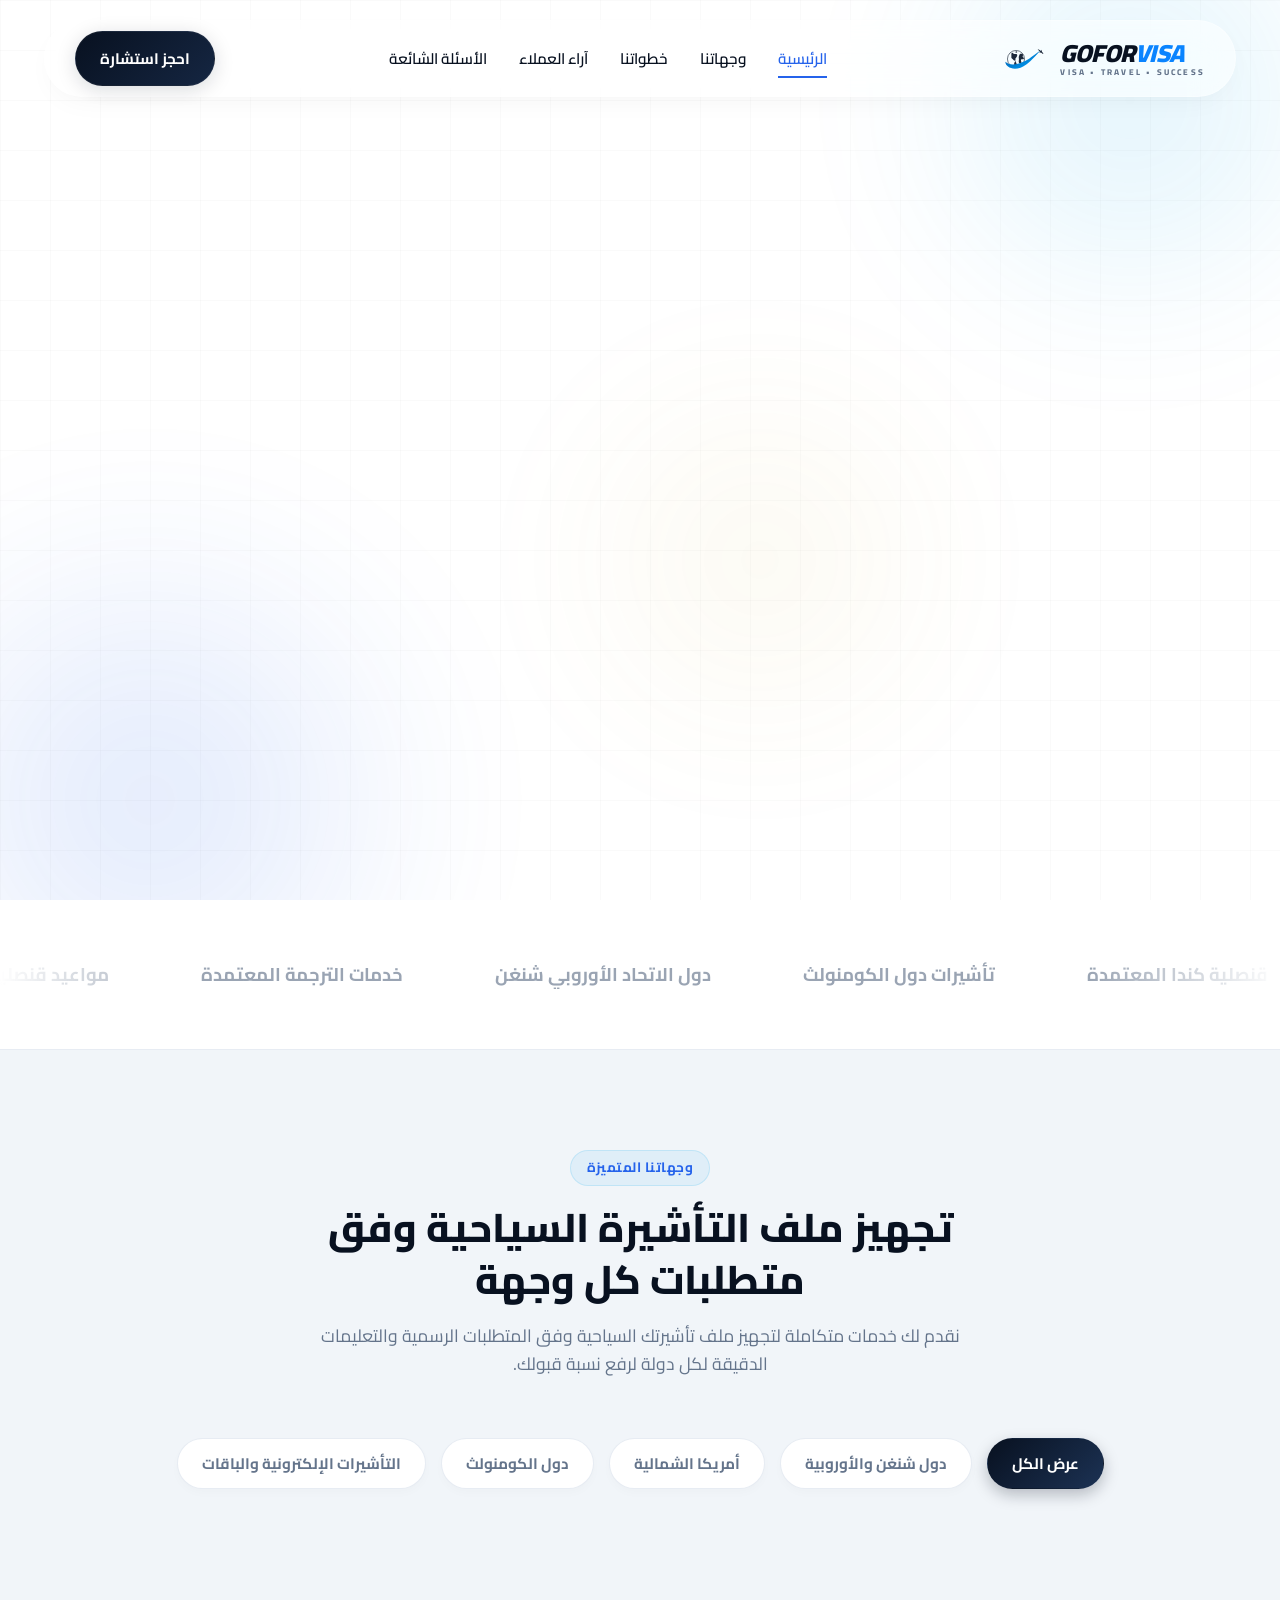
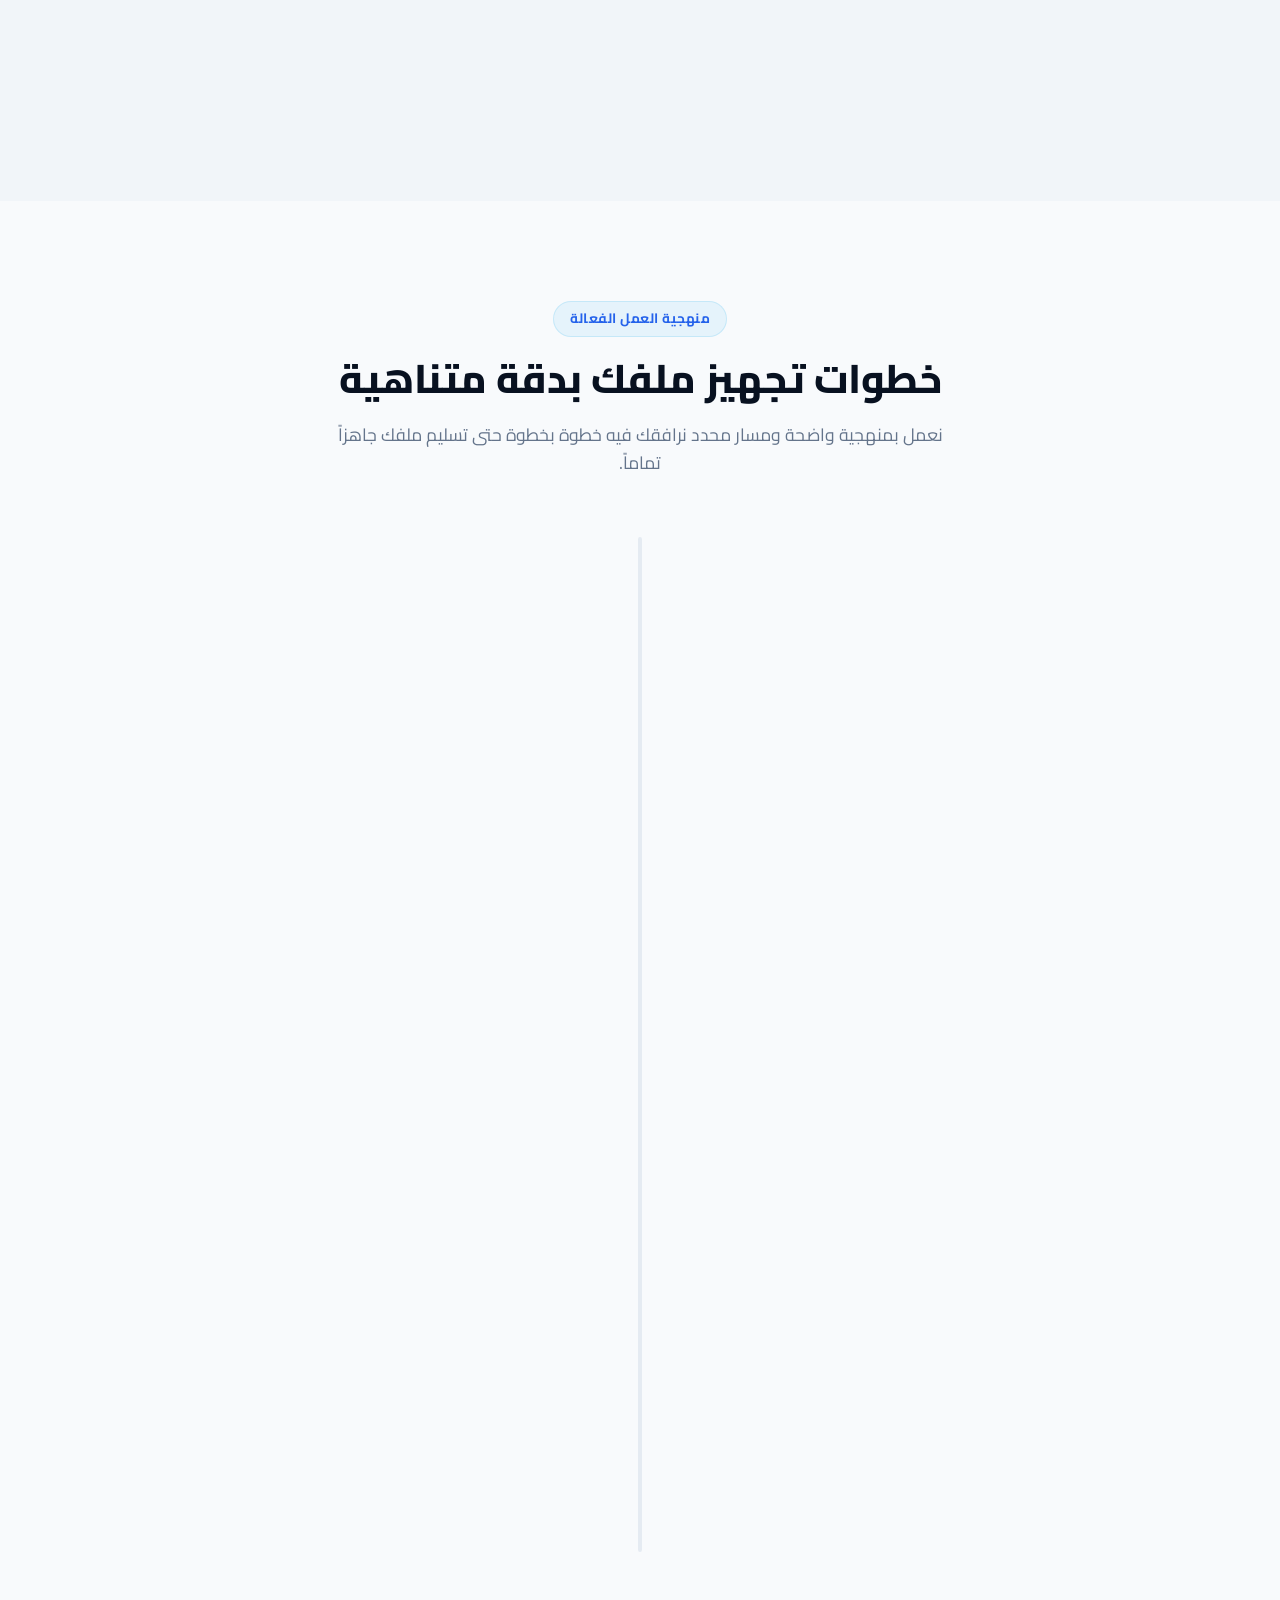
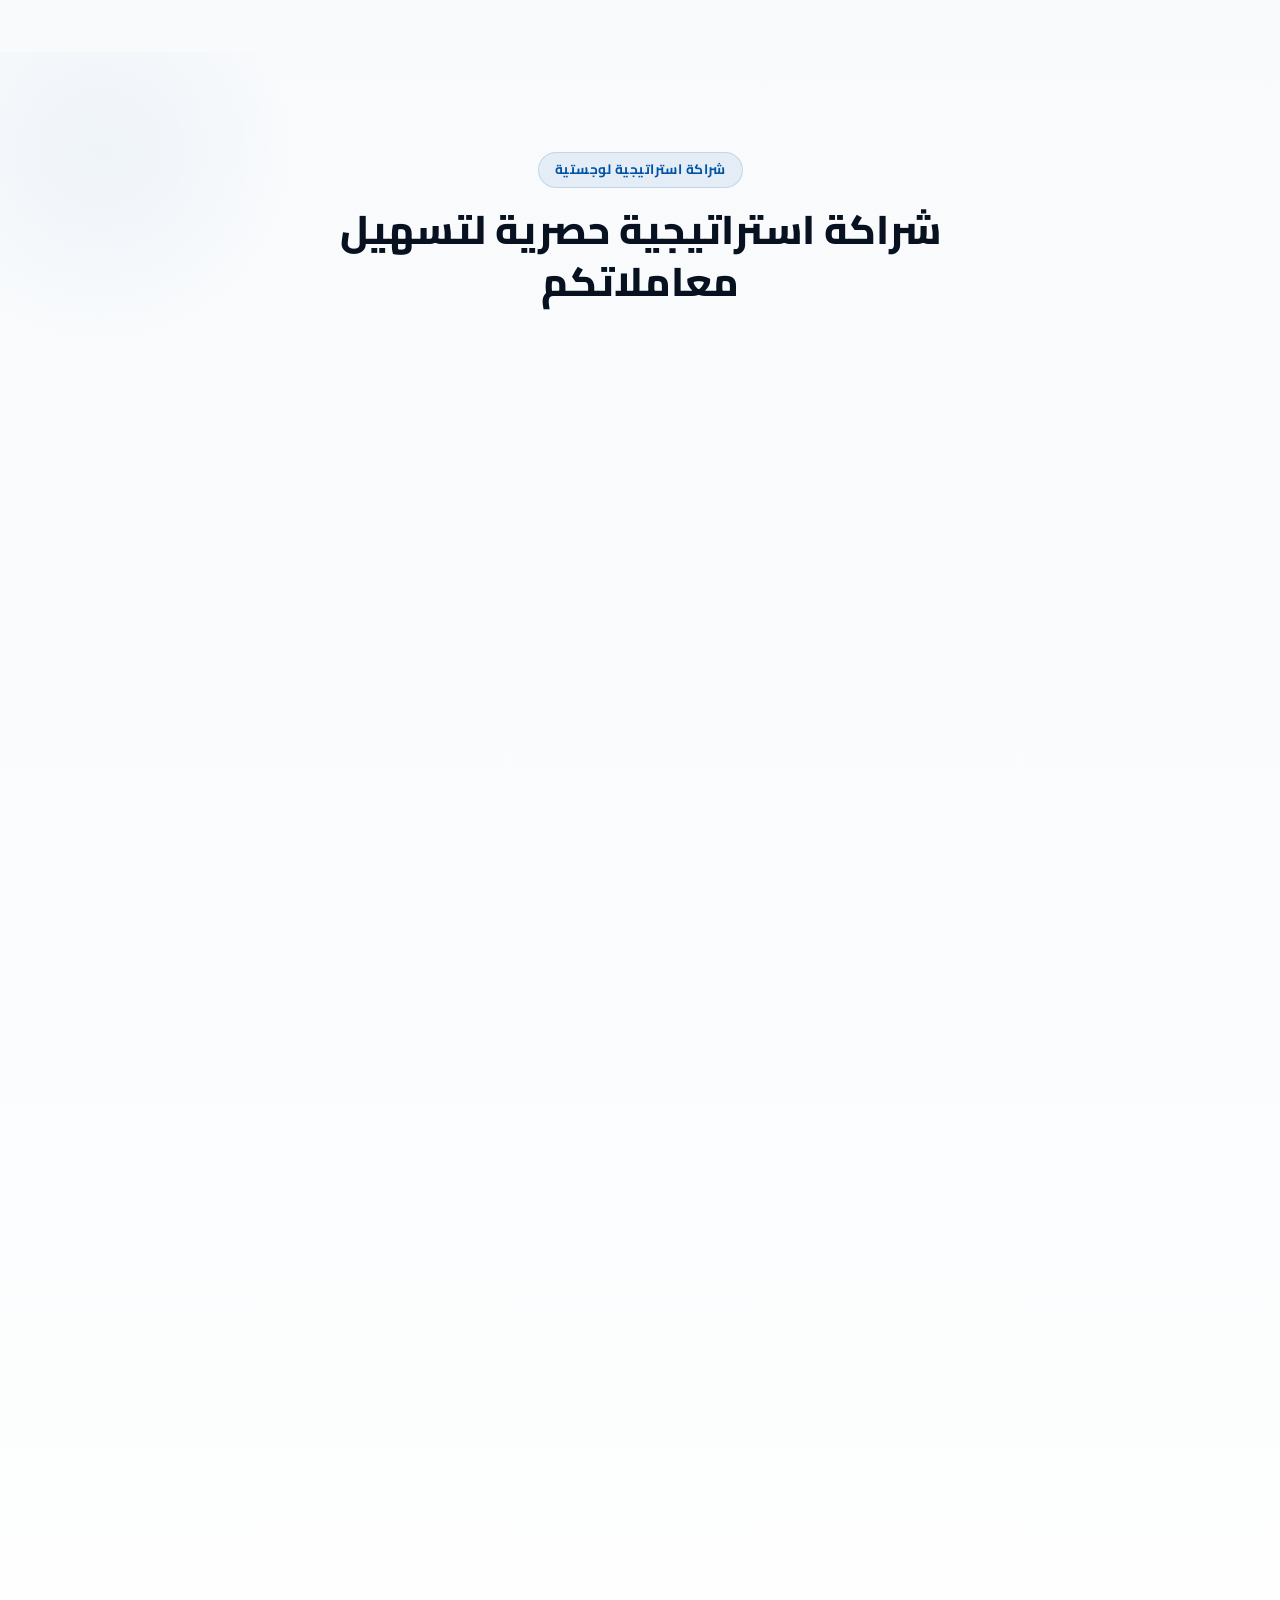
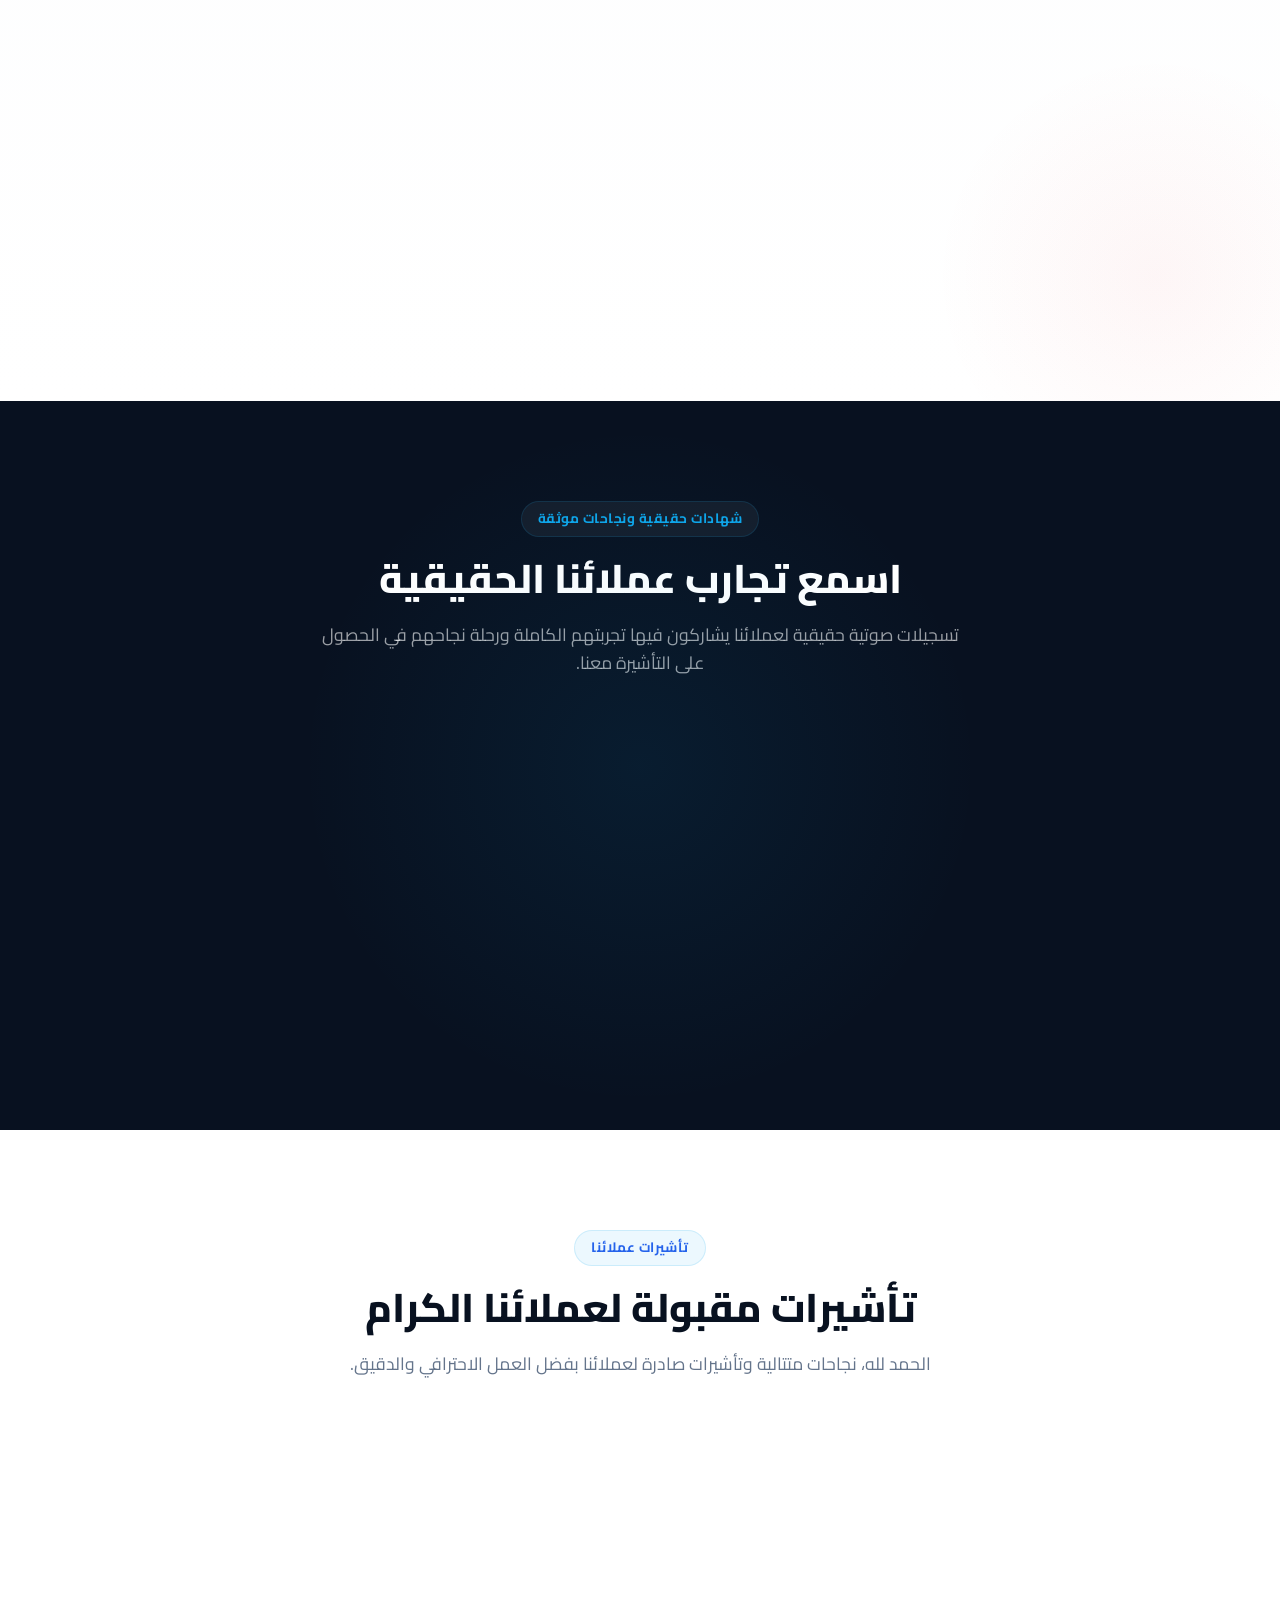
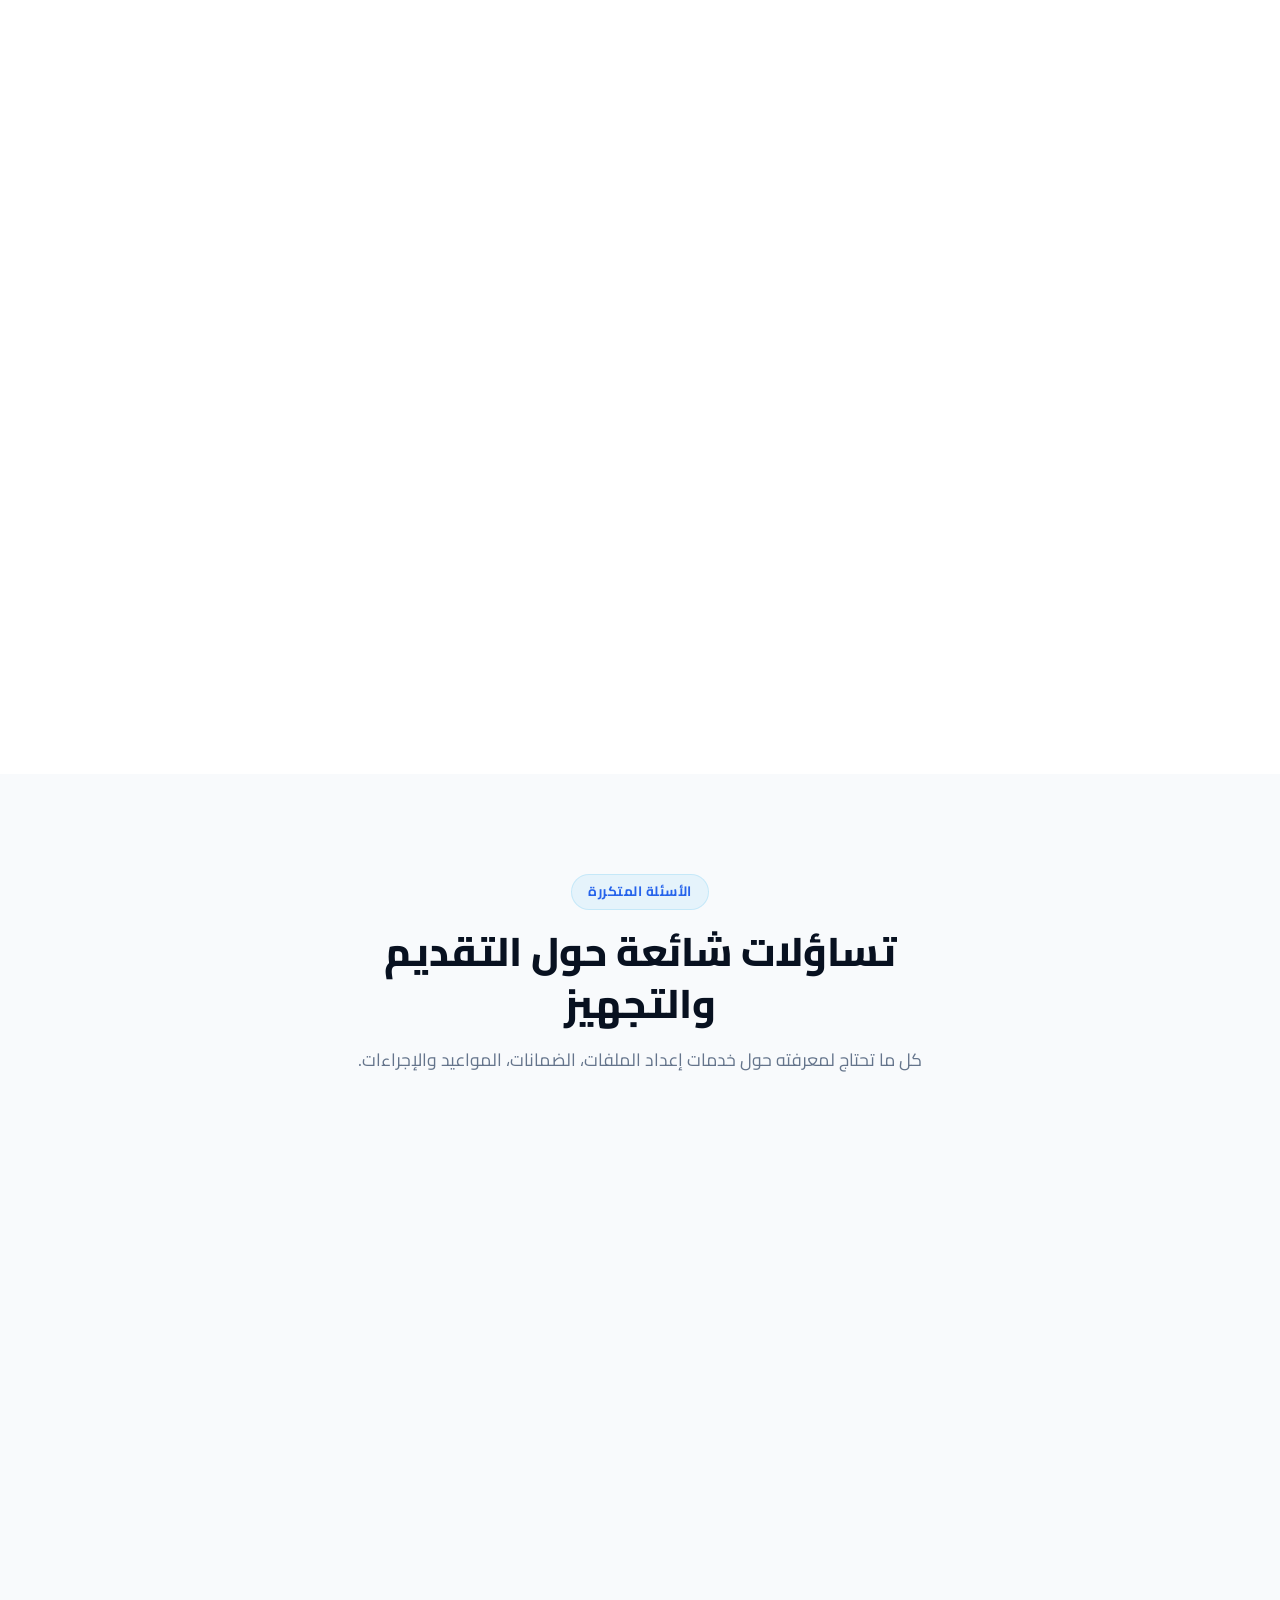
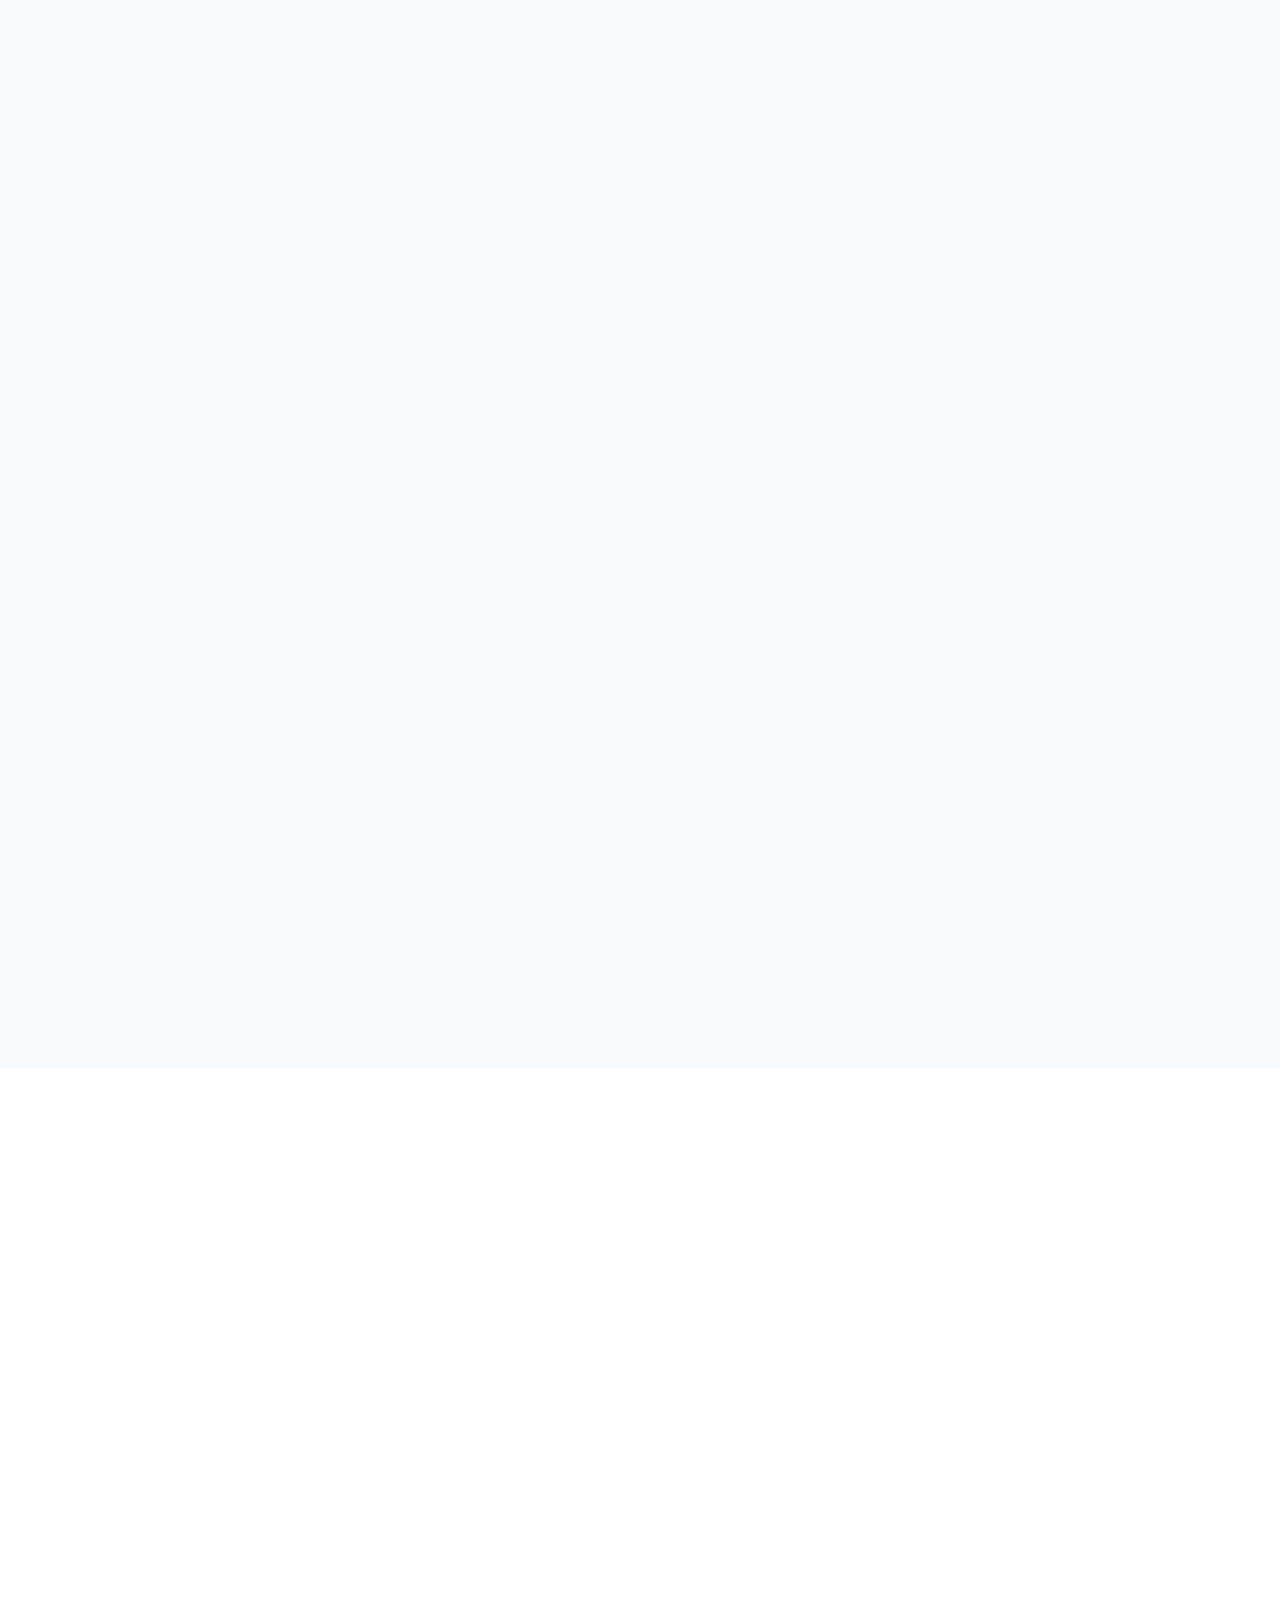
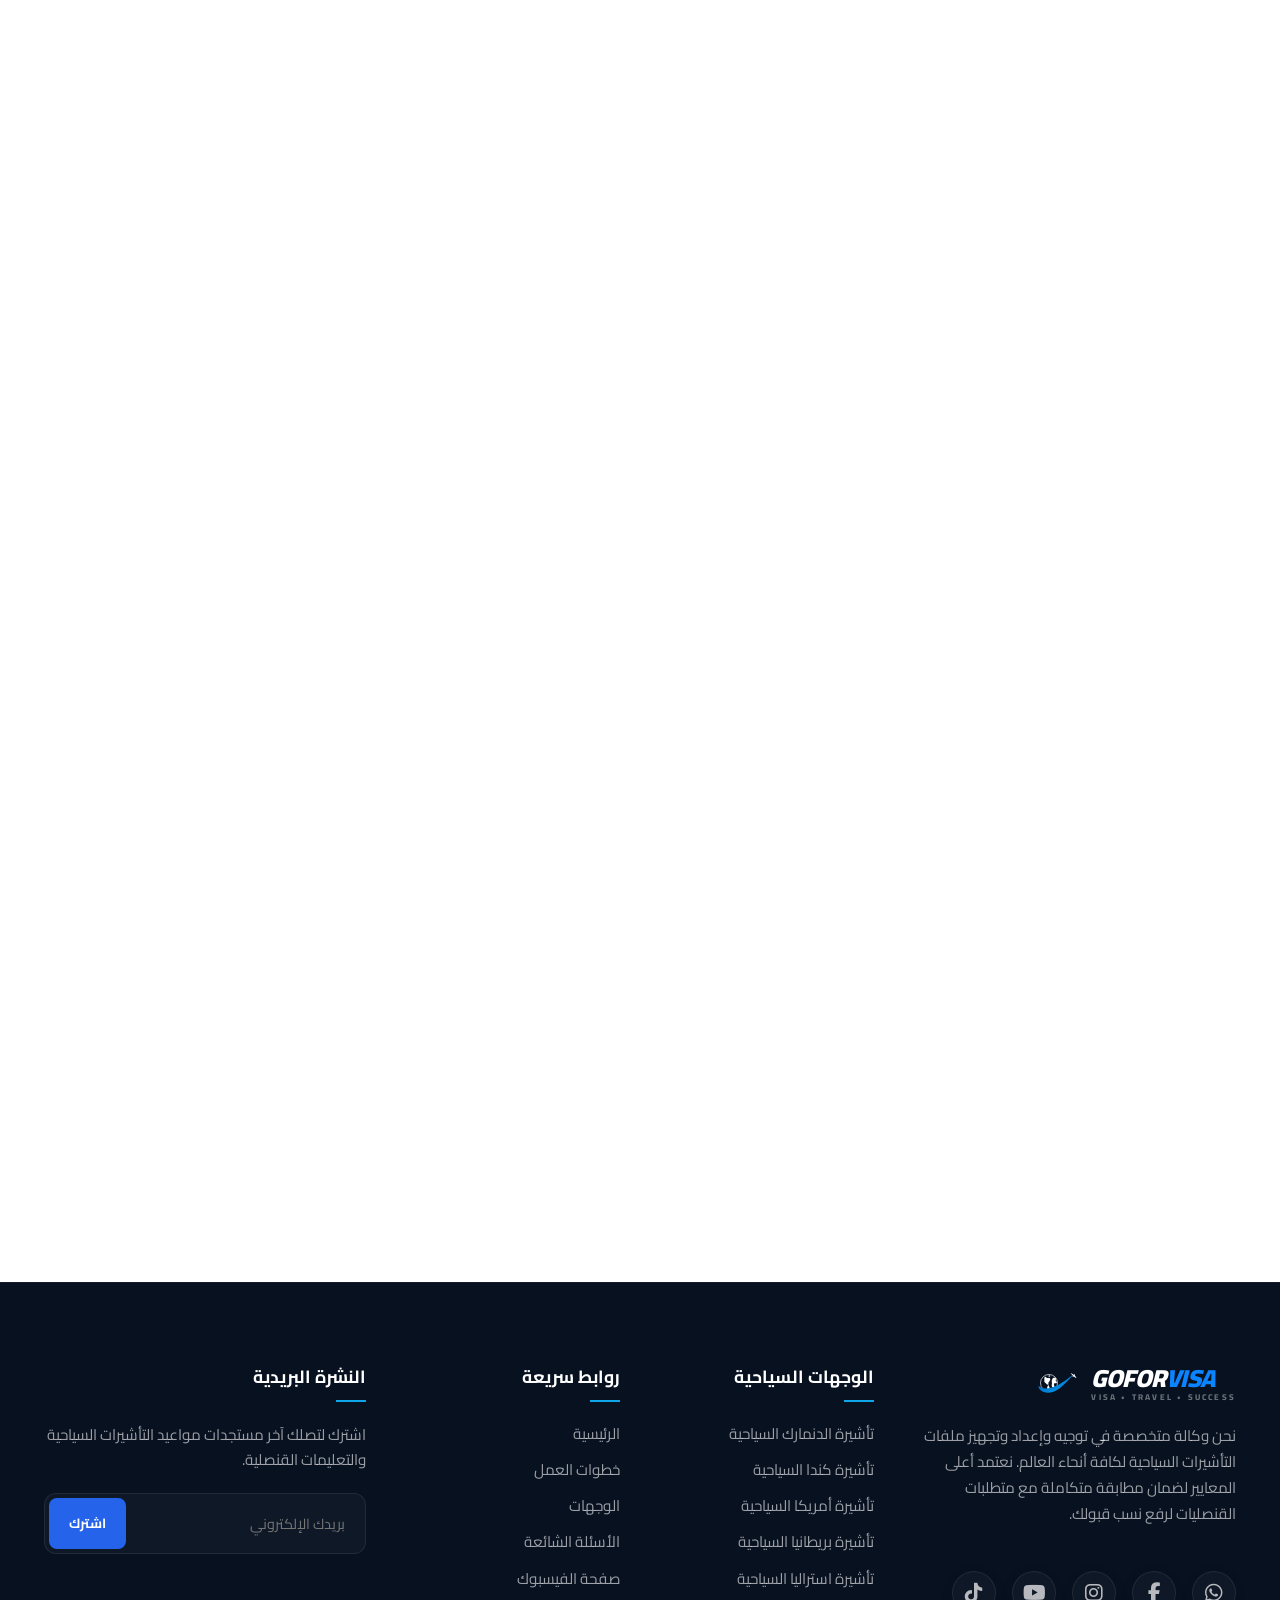
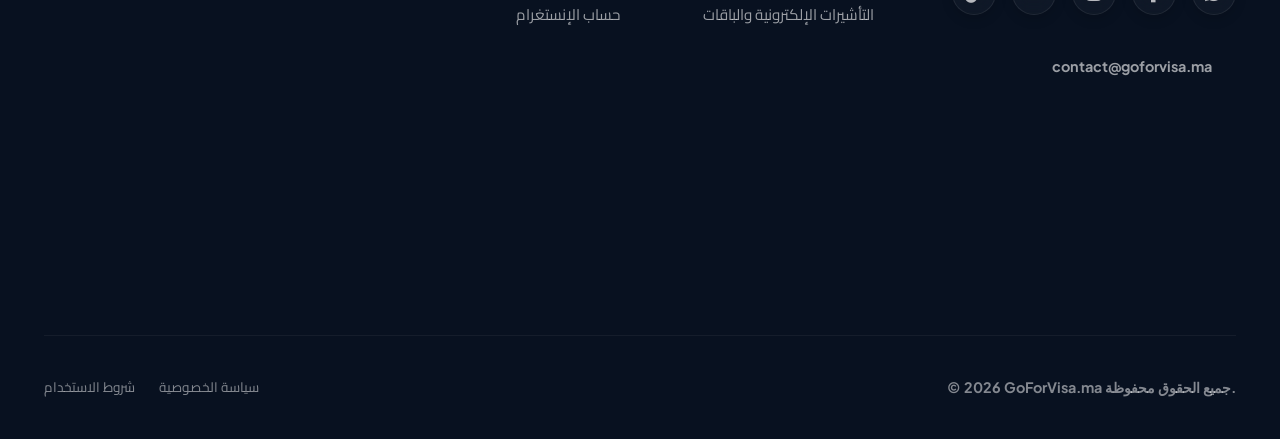
==== commit 6e2ff149: "Add YouTube and TikTok links and premium hover styling in footer" ====
--- a/index.html
+++ b/index.html
@@ -1907,6 +1907,16 @@
                             target="_blank" class="social-btn instagram">
                             <i class="fab fa-instagram"></i>
                         </a>
+
+                        <a href="https://youtube.com/@goforvisa-d6u?si=cNm6TBgN0ASMnFDy"
+                            target="_blank" class="social-btn youtube">
+                            <i class="fab fa-youtube"></i>
+                        </a>
+
+                        <a href="https://www.tiktok.com/@goforvisa?_r=1&_t=ZN-97A98RRnY18"
+                            target="_blank" class="social-btn tiktok">
+                            <i class="fab fa-tiktok"></i>
+                        </a>
                     </div>
                     <div class="footer-contact-email"
                         style="margin-top: 20px; display: flex; align-items: center; gap: 8px; color: rgba(255, 255, 255, 0.6); font-size: 0.9rem;">
--- a/style.css
+++ b/style.css
@@ -2370,6 +2370,26 @@
             background: linear-gradient(45deg, #f9ce34, #ee2a7b, #6228d7);
         }
 
+        .social-btn.youtube {
+            --glow-color: rgba(255, 0, 0, 0.25);
+            --shadow-color: rgba(255, 0, 0, 0.4);
+            --hover-border-color: rgba(255, 0, 0, 0.5);
+        }
+
+        .social-btn.youtube:hover {
+            background: #FF0000;
+        }
+
+        .social-btn.tiktok {
+            --glow-color: rgba(0, 242, 254, 0.25);
+            --shadow-color: rgba(254, 9, 121, 0.4);
+            --hover-border-color: rgba(0, 242, 254, 0.5);
+        }
+
+        .social-btn.tiktok:hover {
+            background: #000000;
+        }
+
         /* Premium Footer Legal Info Bar styling */
         .footer-legal-bar {
             display: grid;
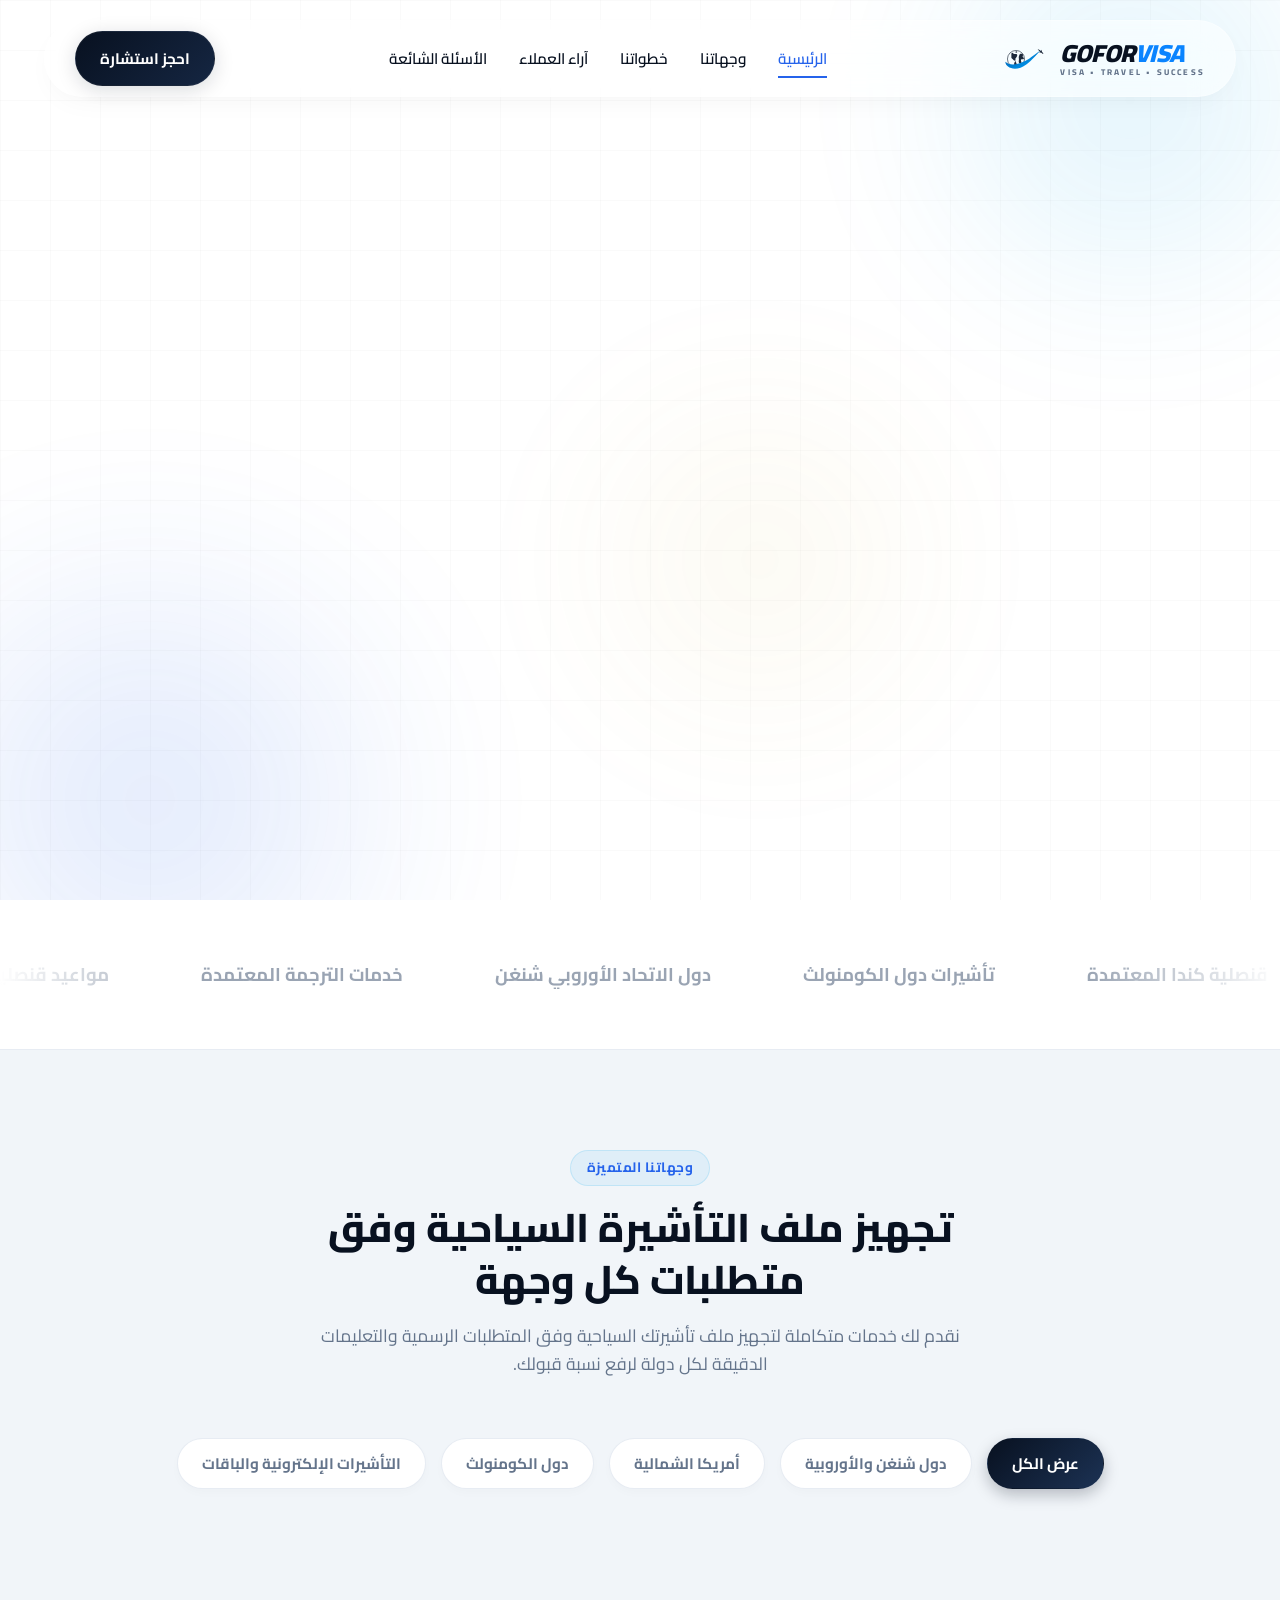
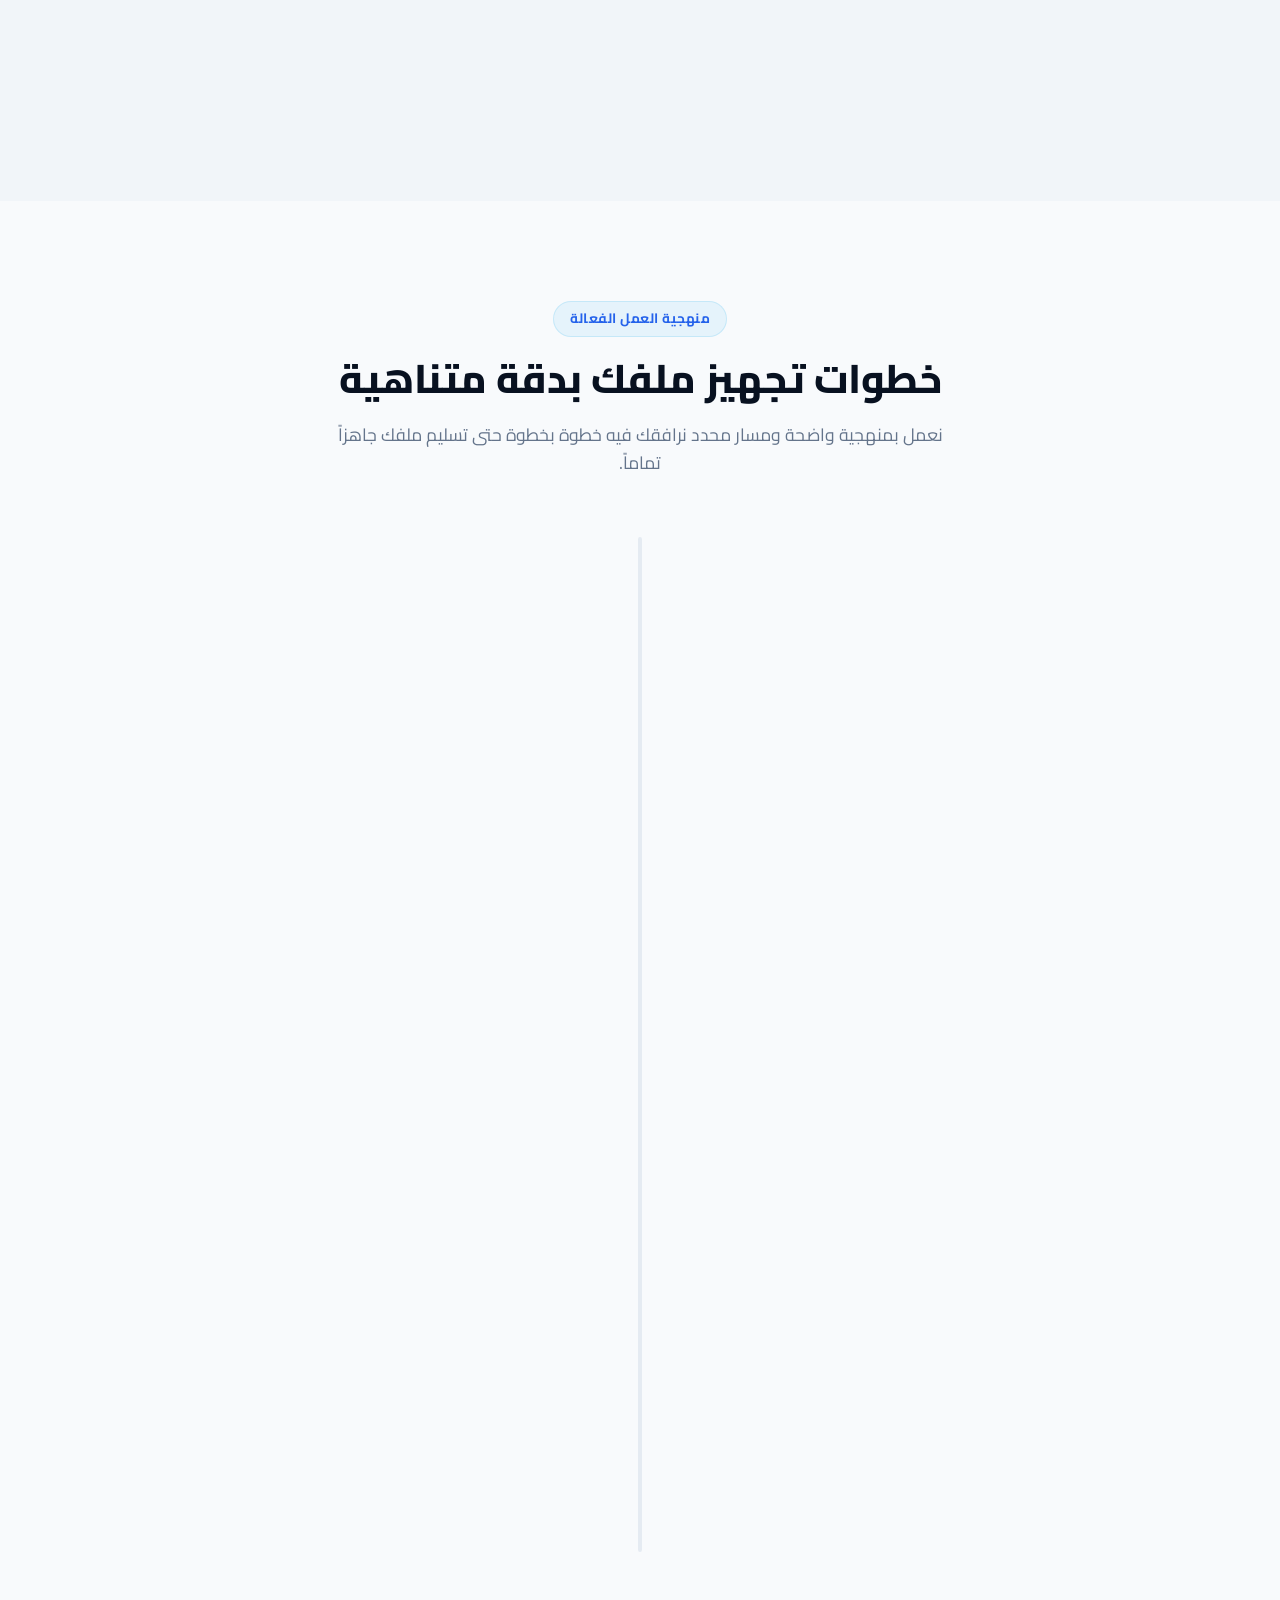
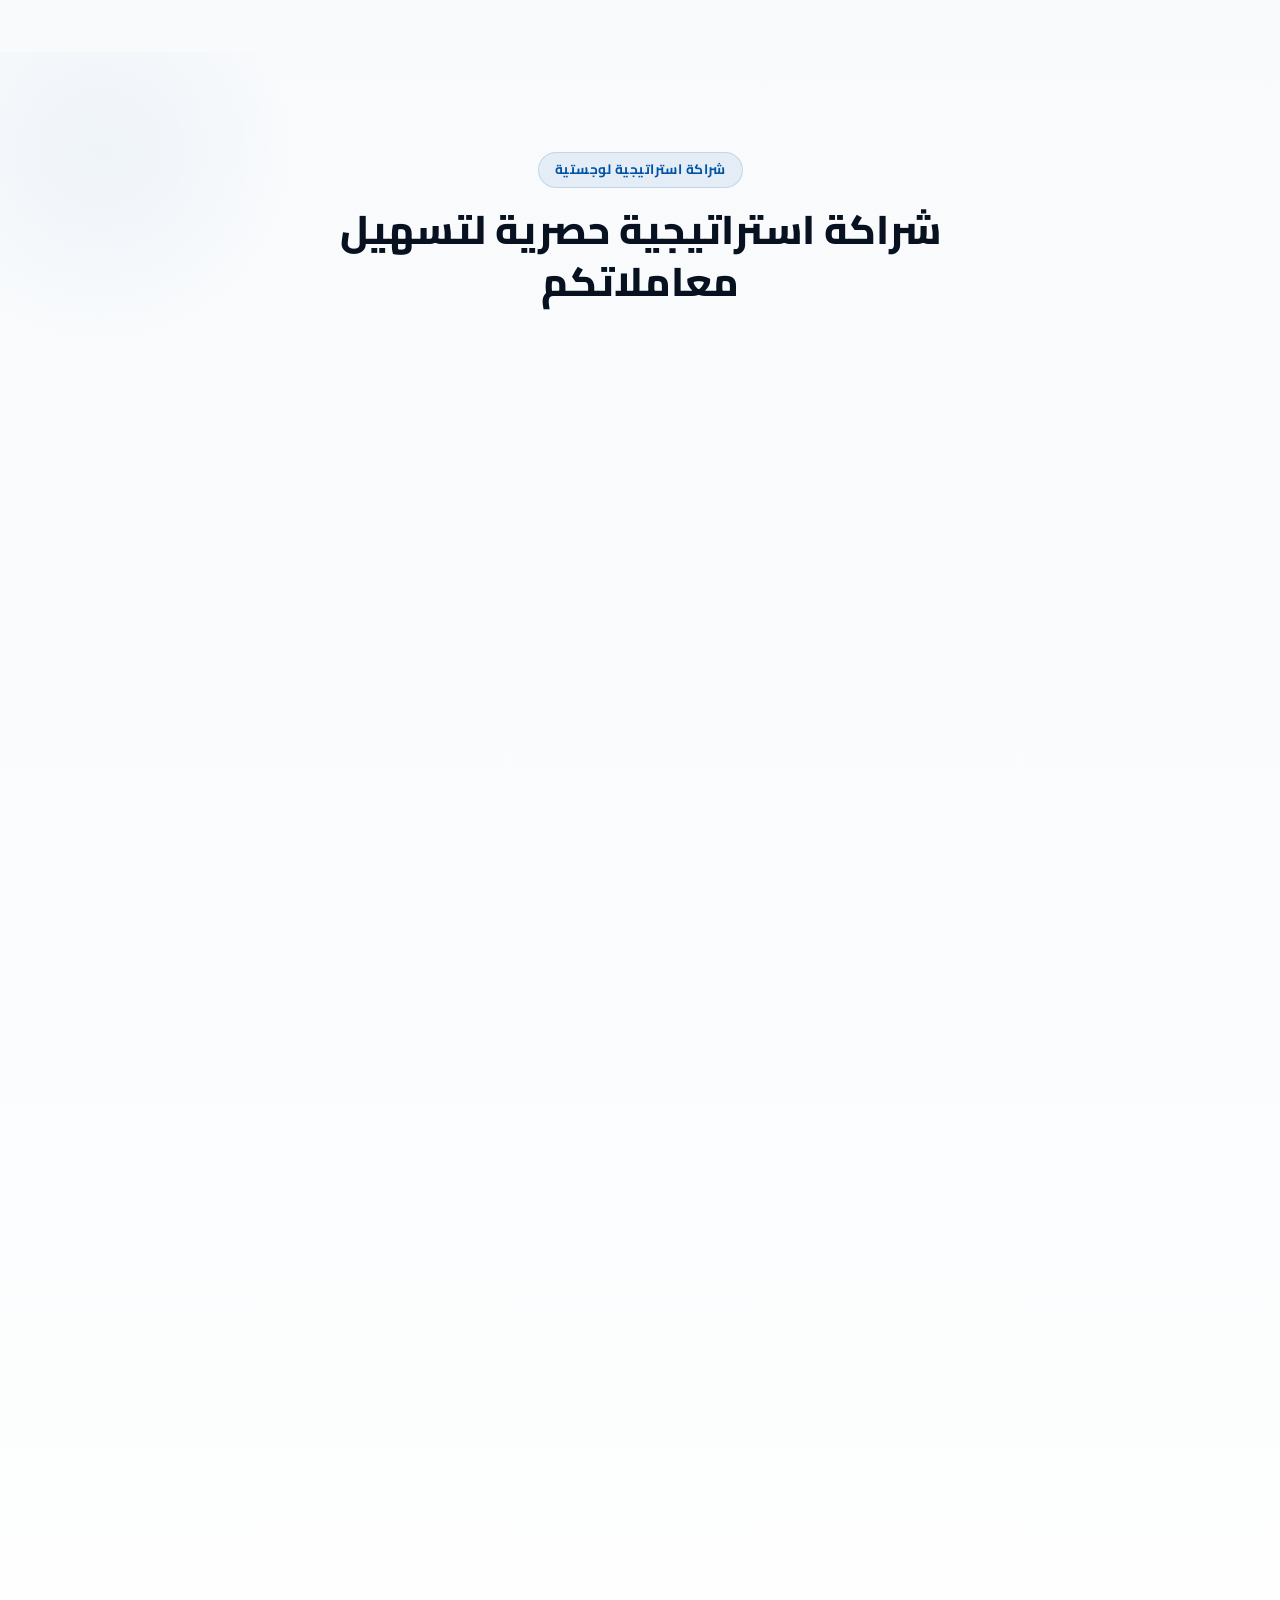
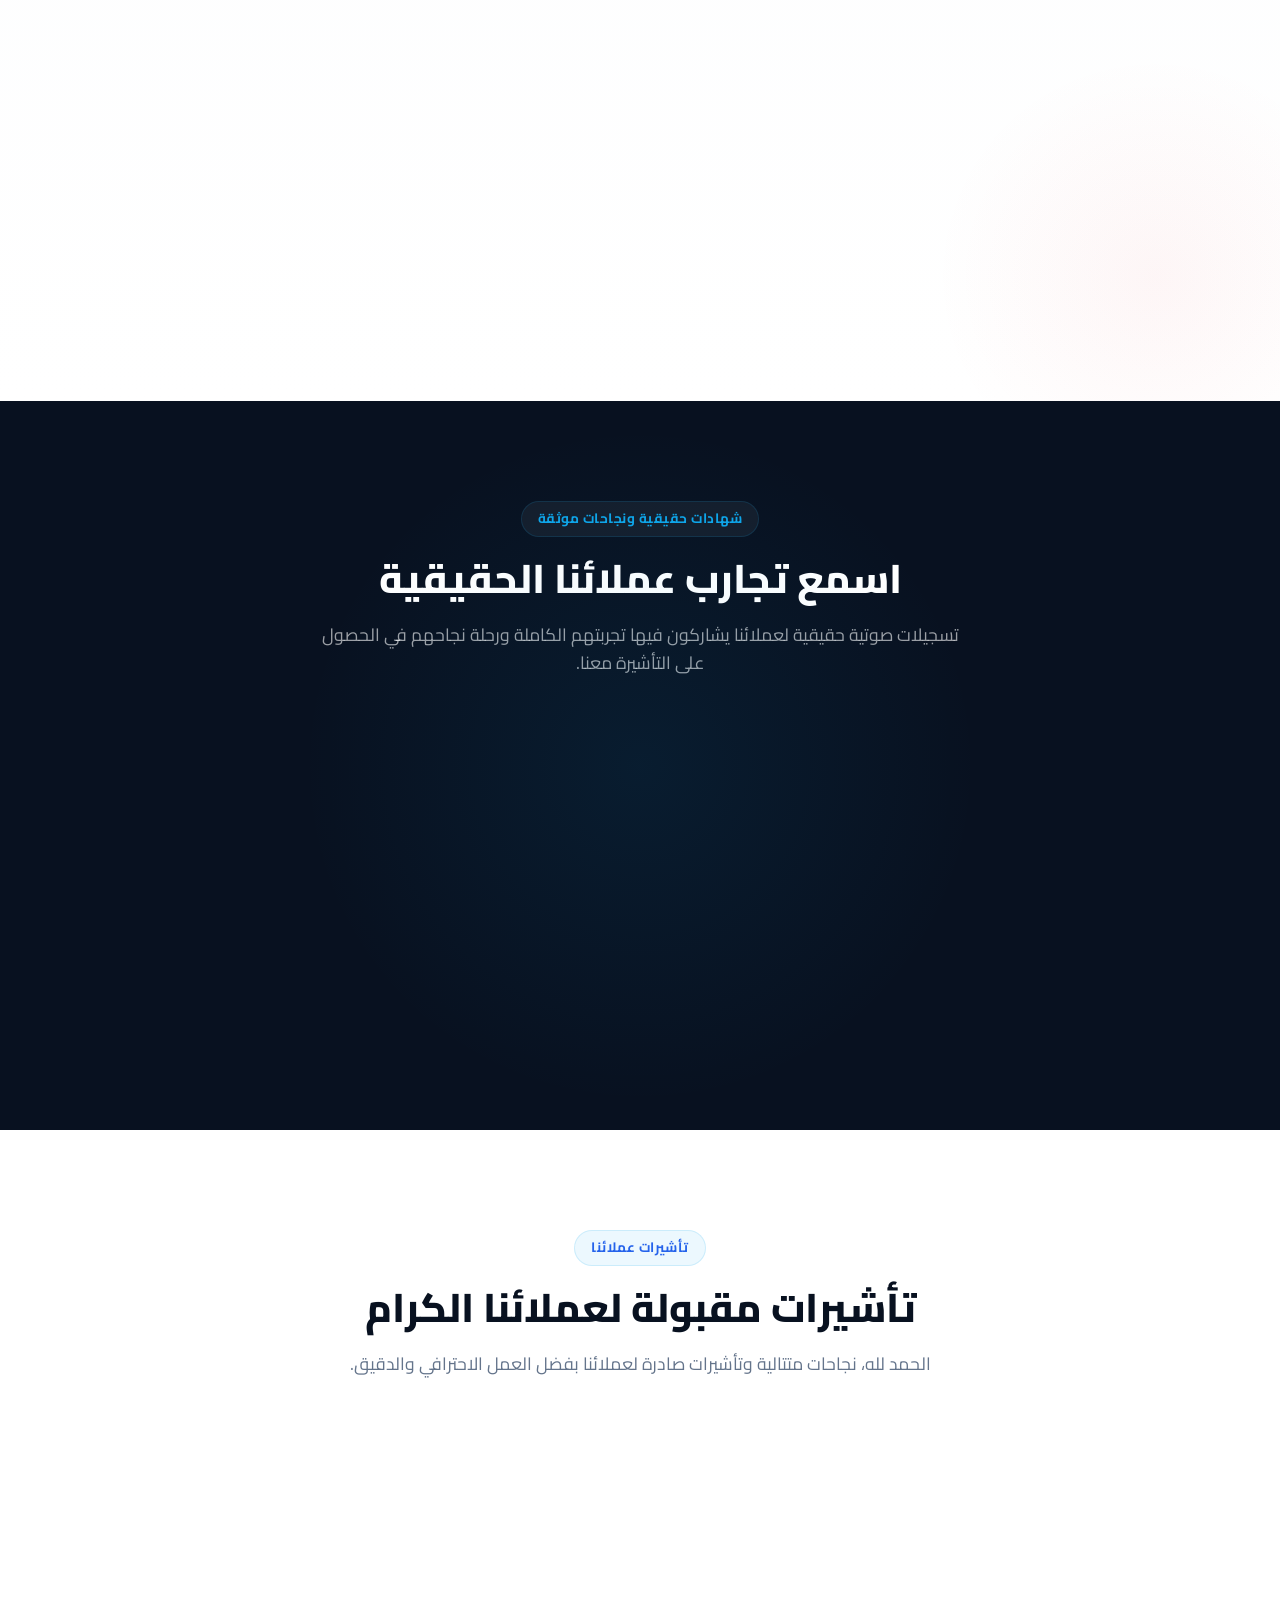
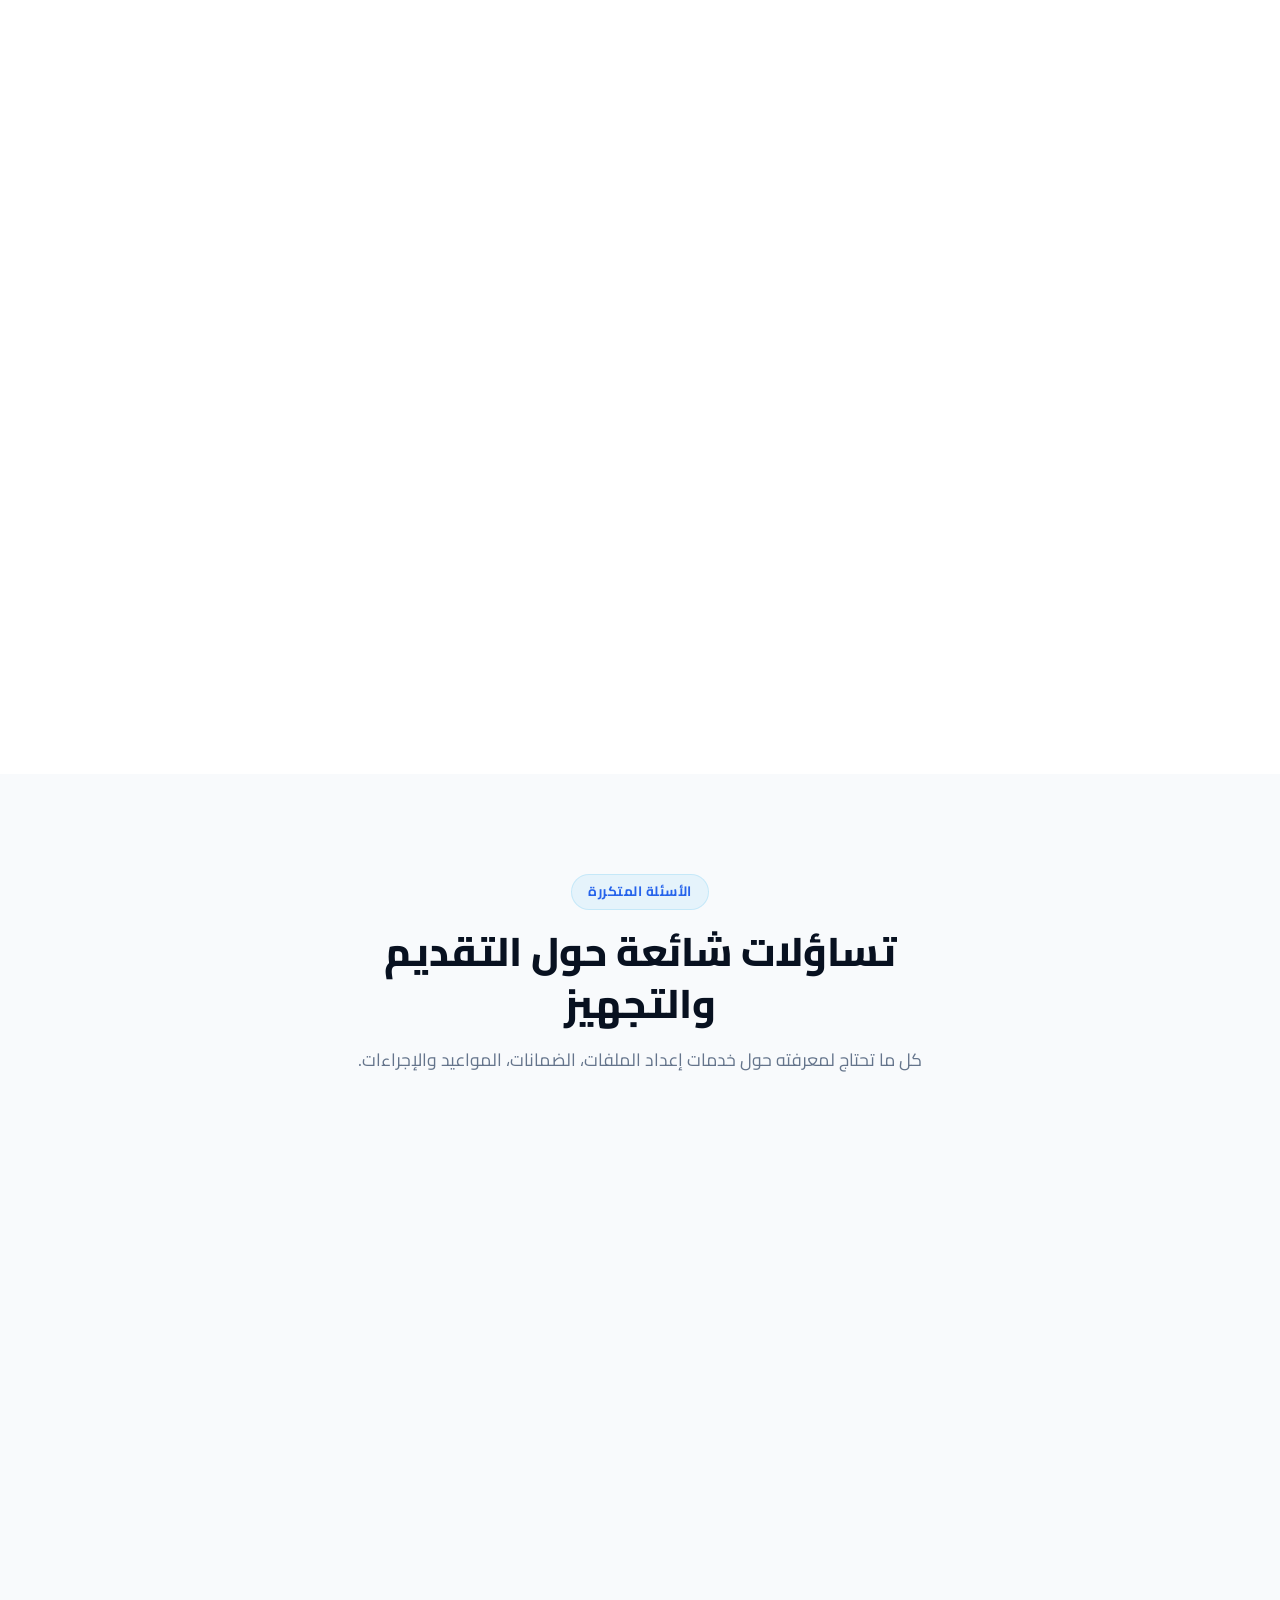
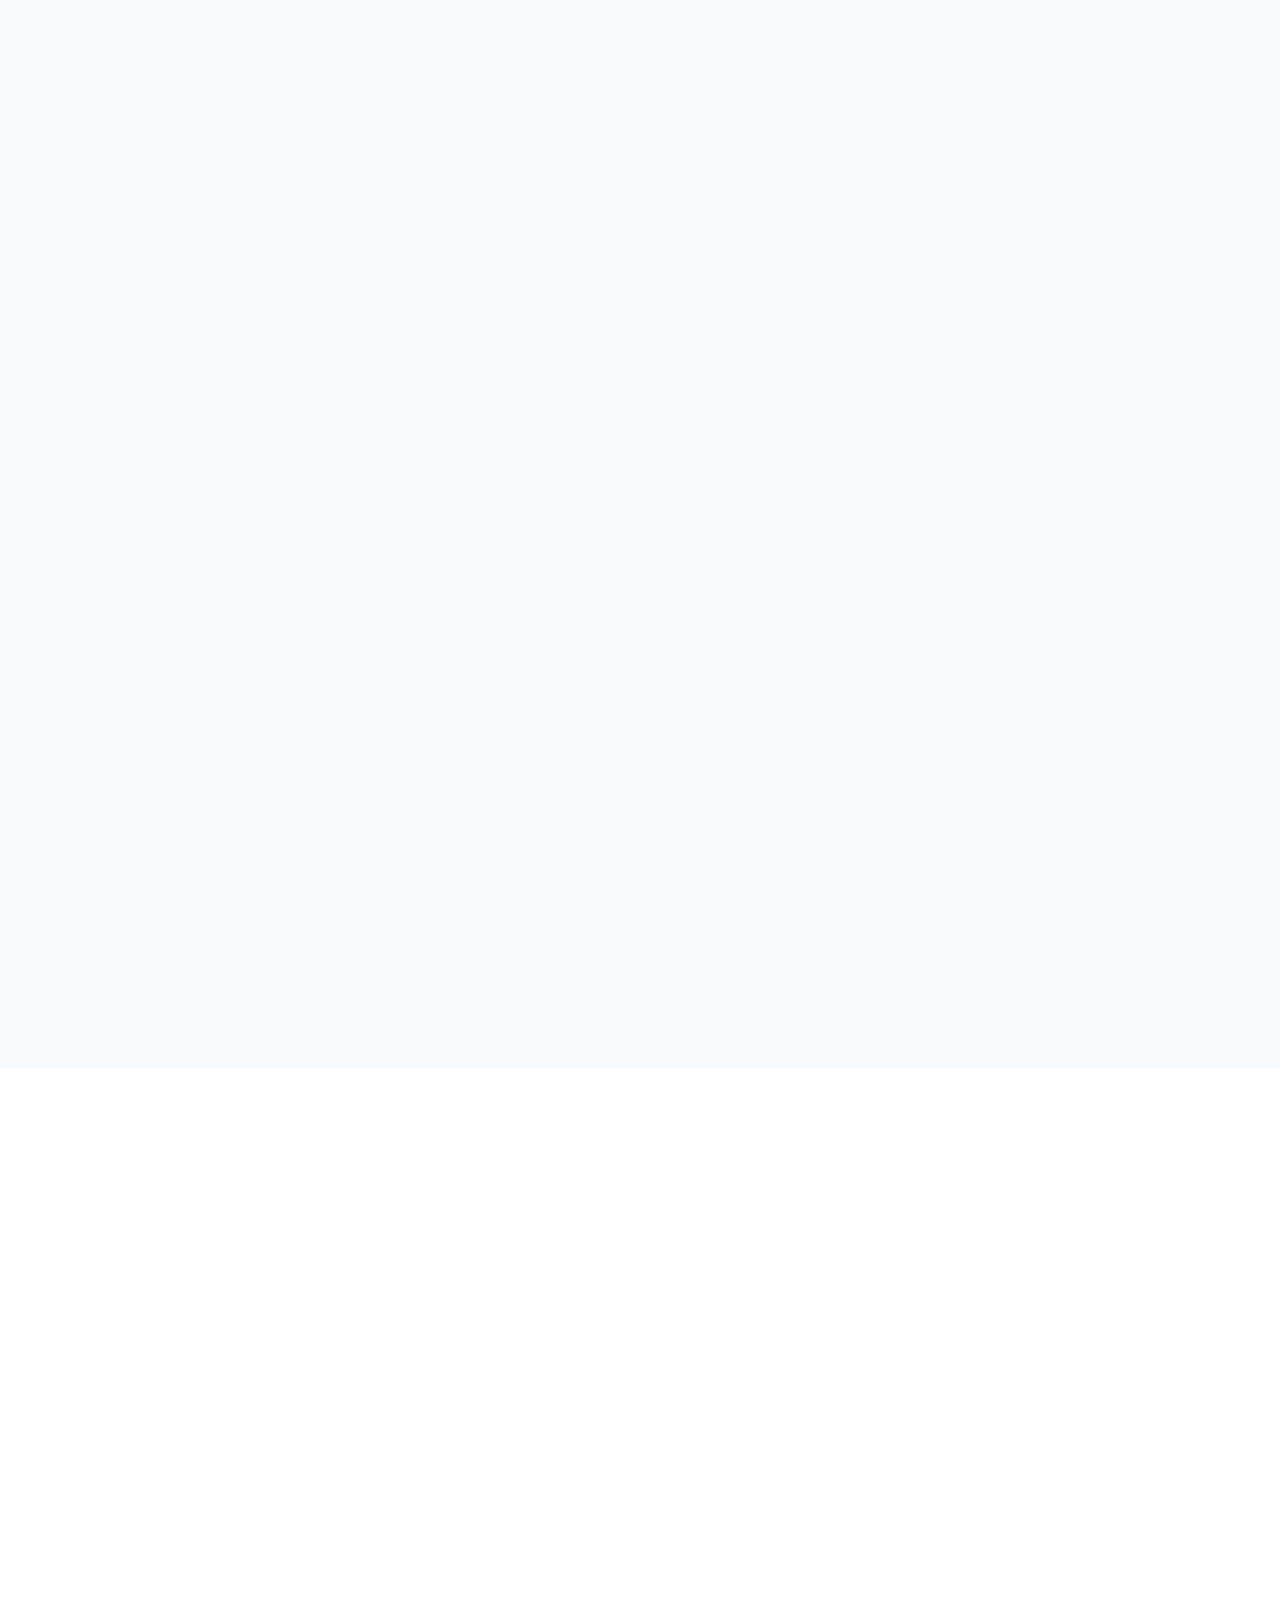
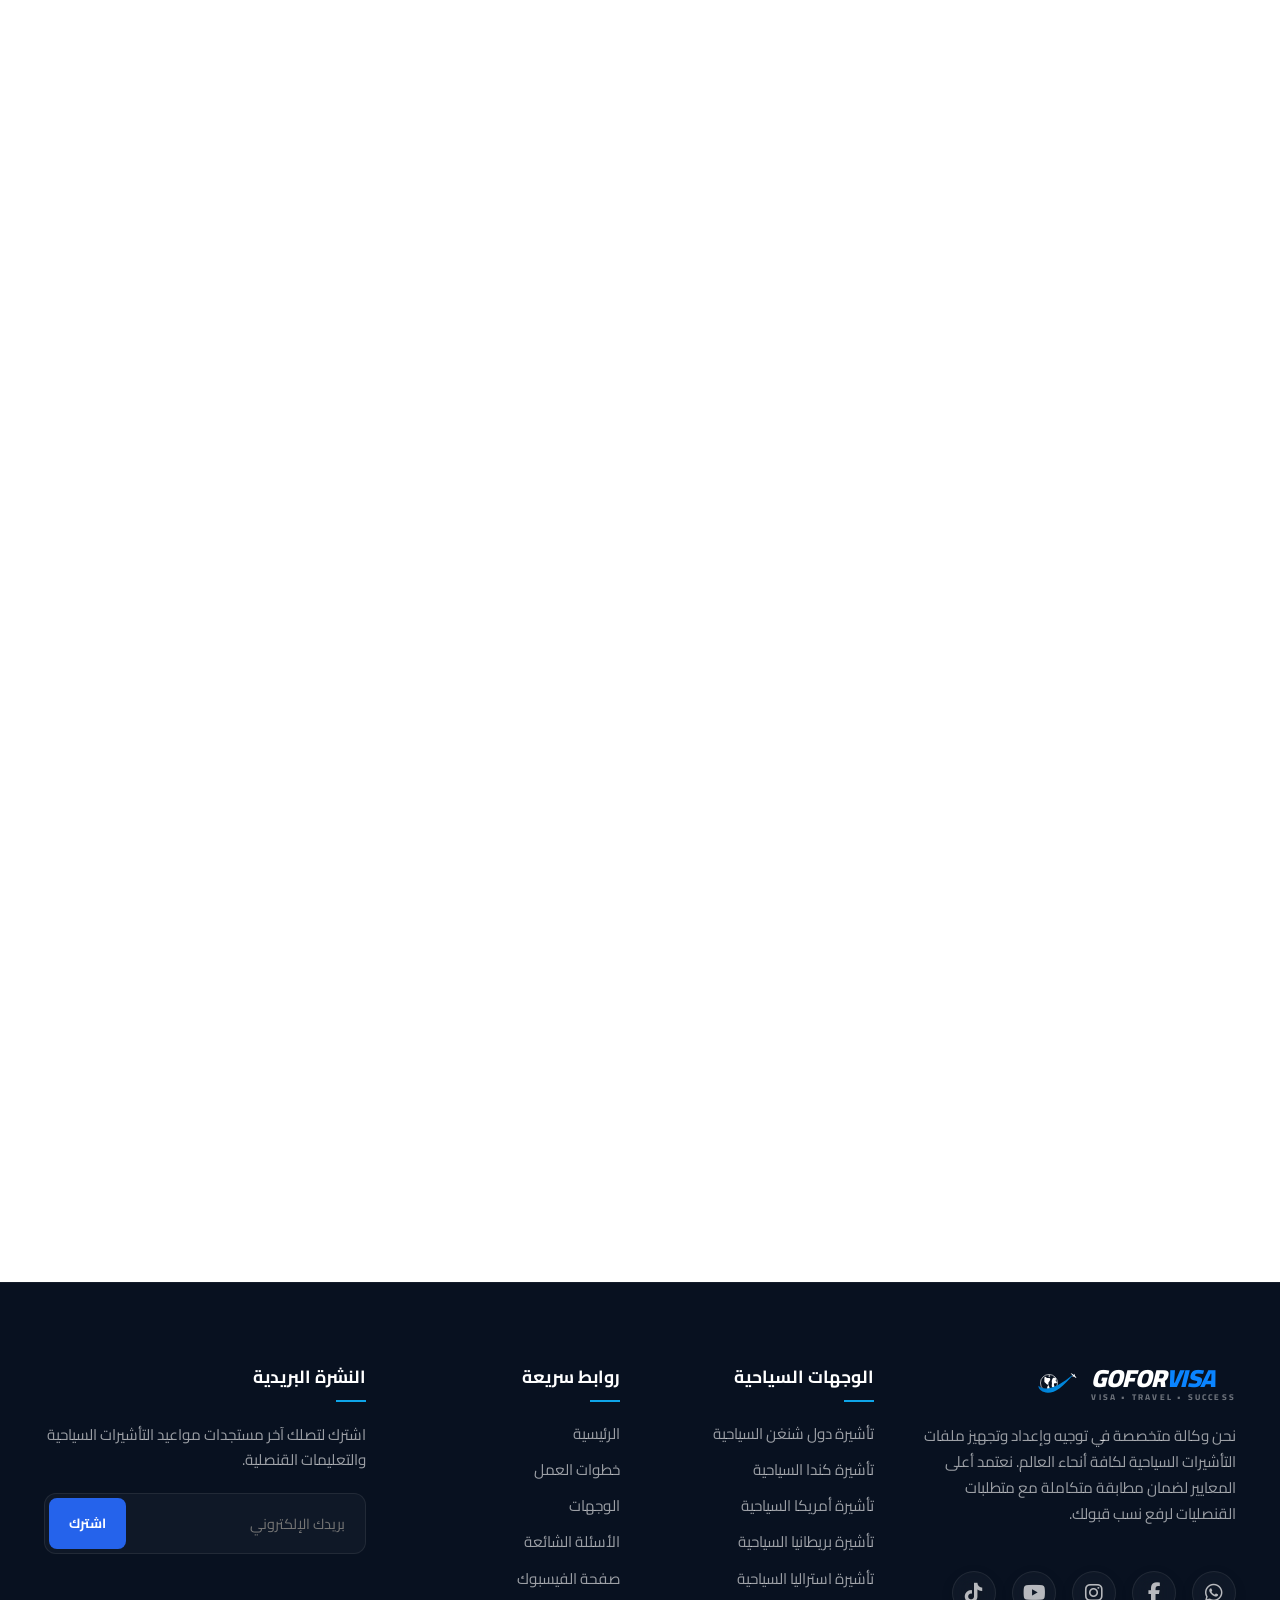
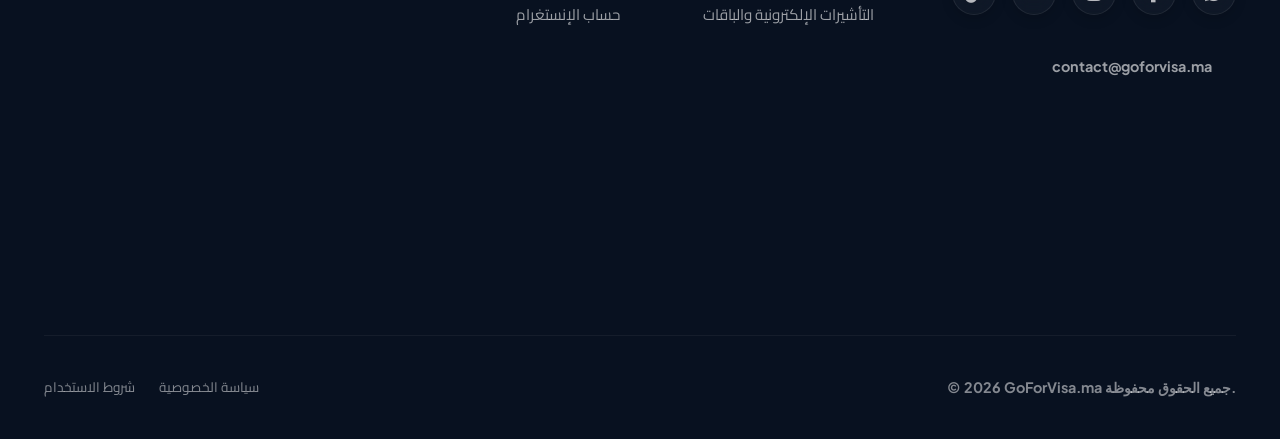
==== commit fdfe3c3f: "add shingin countries" ====
--- a/index.html
+++ b/index.html
@@ -251,19 +251,19 @@
                     </div>
                 </div>
 
-                <div class="country-card stagger-delay-3" data-category="schengen" data-reveal="blur">
+                <div class="country-card stagger-delay-3" data-category="commonwealth" data-reveal="blur">
                     <div class="country-img-wrapper">
-                        <img src="assets/denmark.png" alt="الدنمارك">
+                        <img src="assets/australia.png" alt="أستراليا">
                         <div class="country-img-overlay"></div>
                         <div class="country-flag-badge">
-                            <img src="https://flagcdn.com/w160/dk.png" alt="العلم الدنماركي">
-                        </div>
-                        <span class="country-name-badge">الدنمارك</span>
+                            <img src="https://flagcdn.com/w160/au.png" alt="العلم الأسترالي">
+                        </div>
+                        <span class="country-name-badge">أستراليا</span>
                     </div>
                     <div class="country-body">
-                        <span class="country-tag">تأشيرة سياحة (شنغن)</span>
-                        <p>نهيئ ملف التأشيرة السياحية لدولة الدنمارك ودول الإتحاد الأوروبي "شنغن" ليتوافق تماماً مع
-                            متطلبات القنصليات الأوروبية والأنظمة المعتمدة حديثاً.</p>
+                        <span class="country-tag">تأشيرة سياحة</span>
+                        <p>نعد طلب تأشيرة السياحة الأسترالية بدقة عبر بوابة ImmiAccount، مع تنسيق كشوفات الحساب وإثباتات
+                            الدخل والترجمات الضرورية للغة الإنجليزية لضمان قبول الطلب.</p>
                         <div class="country-meta">
                             <div class="country-meta-item"><i data-lucide="clock"></i> مدة التجهيز: 3-5 أيام</div>
                             <a href="javascript:void(0)"
@@ -273,19 +273,39 @@
                     </div>
                 </div>
 
-                <div class="country-card stagger-delay-4" data-category="commonwealth" data-reveal="blur">
-                    <div class="country-img-wrapper">
-                        <img src="assets/australia.png" alt="أستراليا">
-                        <div class="country-img-overlay"></div>
-                        <div class="country-flag-badge">
-                            <img src="https://flagcdn.com/w160/au.png" alt="العلم الأسترالي">
-                        </div>
-                        <span class="country-name-badge">أستراليا</span>
+                <div class="country-card express-card stagger-delay-4" data-category="schengen" data-reveal="blur">
+                    <div class="country-img-wrapper express-header header-gradient-schengen">
+                        <div class="express-glow"></div>
+                        <div class="express-flags-row">
+                            <img src="https://flagcdn.com/w80/fr.png" alt="فرنسا" class="micro-flag">
+                            <img src="https://flagcdn.com/w80/nl.png" alt="هولندا" class="micro-flag">
+                            <img src="https://flagcdn.com/w80/at.png" alt="النمسا" class="micro-flag">
+                            <img src="https://flagcdn.com/w80/fi.png" alt="فنلندا" class="micro-flag">
+                            <img src="https://flagcdn.com/w80/hr.png" alt="كرواتيا" class="micro-flag">
+                            <img src="https://flagcdn.com/w80/be.png" alt="بلجيكا" class="micro-flag">
+                            <img src="https://flagcdn.com/w80/is.png" alt="آيسلندا" class="micro-flag">
+                            <img src="https://flagcdn.com/w80/mt.png" alt="مالطا" class="micro-flag">
+                            <img src="https://flagcdn.com/w80/dk.png" alt="الدنمارك" class="micro-flag">
+                            <img src="https://flagcdn.com/w80/se.png" alt="السويد" class="micro-flag">
+                        </div>
+                        <span class="country-name-badge">تأشيرة دول شنغن الأوروبية</span>
                     </div>
                     <div class="country-body">
-                        <span class="country-tag">تأشيرة سياحة</span>
-                        <p>نعد طلب تأشيرة السياحة الأسترالية بدقة عبر بوابة ImmiAccount، مع تنسيق كشوفات الحساب وإثباتات
-                            الدخل والترجمات الضرورية للغة الإنجليزية لضمان قبول الطلب.</p>
+                        <span class="country-tag">دول شنغن والأوروبية</span>
+                        <div class="express-details">
+                            <div class="express-sub-section">
+                                <strong><i data-lucide="map" class="express-icon"></i> الدول المشمولة بالخدمة:</strong>
+                                <p>فرنسا، هولندا، النمسا، فنلندا، كرواتيا، بلجيكا، آيسلندا، مالطا، السويد، والدنمارك.</p>
+                            </div>
+                            <div class="express-sub-section">
+                                <strong><i data-lucide="check-circle" class="express-icon"></i> خدماتنا تشمل:</strong>
+                                <p>مراجعة كاملة وتجهيز وتدقيق ملف التأشيرة السياحية لجميع دول شنغن ليتوافق تماماً مع متطلبات القنصليات الأوروبية والأنظمة المعتمدة حديثاً.</p>
+                            </div>
+                            <div class="express-spec-box">
+                                <div class="spec-item"><i data-lucide="shield-check"></i> متطلبات ميسرة بالكامل</div>
+                                <div class="spec-item"><i data-lucide="zap"></i> معالجة سريعة ومرنة</div>
+                            </div>
+                        </div>
                         <div class="country-meta">
                             <div class="country-meta-item"><i data-lucide="clock"></i> مدة التجهيز: 3-5 أيام</div>
                             <a href="javascript:void(0)"
@@ -825,7 +845,7 @@
 
                                 <!-- Custom Premium Audio Player -->
                                 <div class="premium-audio-player">
-                                    <audio class="testimonial-audio" src="voice/AUDIO 1 .m4a.mp4"
+                                    <audio class="testimonial-audio" src="voice/AUDIO 1.mp3"
                                         preload="metadata"></audio>
                                     <button class="audio-play-btn" type="button">
                                         <i data-lucide="play"
@@ -1582,6 +1602,15 @@
                                         <option value="canada">كندا</option>
                                         <option value="uk">المملكة المتحدة (بريطانيا)</option>
                                         <option value="schengen">الدنمارك (دول شنغن)</option>
+                                        <option value="schengen_france">فرنسا (دول شنغن)</option>
+                                        <option value="schengen_netherlands">هولندا (دول شنغن)</option>
+                                        <option value="schengen_austria">النمسا (دول شنغن)</option>
+                                        <option value="schengen_finland">فنلندا (دول شنغن)</option>
+                                        <option value="schengen_croatia">كرواتيا (دول شنغن)</option>
+                                        <option value="schengen_belgium">بلجيكا (دول شنغن)</option>
+                                        <option value="schengen_iceland">آيسلندا (دول شنغن)</option>
+                                        <option value="schengen_malta">مالطا (دول شنغن)</option>
+                                        <option value="schengen_sweden">السويد (دول شنغن)</option>
                                         <option value="australia">أستراليا</option>
                                         <!-- دول الخليج والشرق الأوسط -->
                                         <option value="uae">الإمارات العربية المتحدة (دبي)</option>
@@ -1626,7 +1655,7 @@
                             </div>
 
                             <div class="form-row" style="margin-bottom: 30px;">
-                                <div class="form-group-custom" style="flex: 1;">
+                                <div class="form-group-custom" id="cnss-container" style="flex: 1;">
                                     <span
                                         style="font-size: 0.85rem; color: var(--text-muted); font-weight: 700; display: block; margin-bottom: 8px; text-align: right;">هل
                                         تتوفر على تغطية الضمان الاجتماعي (CNSS)؟ *</span>
@@ -1701,6 +1730,15 @@
                                         <option value="canada">كندا</option>
                                         <option value="uk">المملكة المتحدة (بريطانيا)</option>
                                         <option value="schengen">الدنمارك (دول شنغن)</option>
+                                        <option value="schengen_france">فرنسا (دول شنغن)</option>
+                                        <option value="schengen_netherlands">هولندا (دول شنغن)</option>
+                                        <option value="schengen_austria">النمسا (دول شنغن)</option>
+                                        <option value="schengen_finland">فنلندا (دول شنغن)</option>
+                                        <option value="schengen_croatia">كرواتيا (دول شنغن)</option>
+                                        <option value="schengen_belgium">بلجيكا (دول شنغن)</option>
+                                        <option value="schengen_iceland">آيسلندا (دول شنغن)</option>
+                                        <option value="schengen_malta">مالطا (دول شنغن)</option>
+                                        <option value="schengen_sweden">السويد (دول شنغن)</option>
                                         <option value="australia">أستراليا</option>
                                         <!-- دول الخليج والشرق الأوسط -->
                                         <option value="uae">الإمارات العربية المتحدة (دبي)</option>
@@ -1929,7 +1967,7 @@
                 <div class="footer-col">
                     <h4>الوجهات السياحية</h4>
                     <div class="footer-links">
-                        <a href="#countries" data-filter="schengen" class="footer-link">تأشيرة الدنمارك السياحية</a>
+                        <a href="#countries" data-filter="schengen" class="footer-link">تأشيرة دول شنغن السياحية</a>
                         <a href="#countries" data-filter="america" class="footer-link">تأشيرة كندا السياحية</a>
                         <a href="#countries" data-filter="america" class="footer-link">تأشيرة أمريكا السياحية</a>
                         <a href="#countries" data-filter="commonwealth" class="footer-link">تأشيرة بريطانيا السياحية</a>
--- a/style.css
+++ b/style.css
@@ -3879,6 +3879,11 @@
             border-bottom: 2px solid rgba(16, 185, 129, 0.25);
         }
 
+        .header-gradient-schengen {
+            background: linear-gradient(135deg, #0f172a 0%, #1e3a8a 100%) !important;
+            border-bottom: 2px solid rgba(14, 165, 233, 0.3);
+        }
+
         .express-glow {
             position: absolute;
             width: 120px;
@@ -3896,6 +3901,10 @@
 
         .header-gradient-3 .express-glow {
             background: radial-gradient(circle, rgba(16, 185, 129, 0.2) 0%, transparent 70%);
+        }
+
+        .header-gradient-schengen .express-glow {
+            background: radial-gradient(circle, rgba(14, 165, 233, 0.25) 0%, transparent 70%);
         }
 
         .express-flags-row {
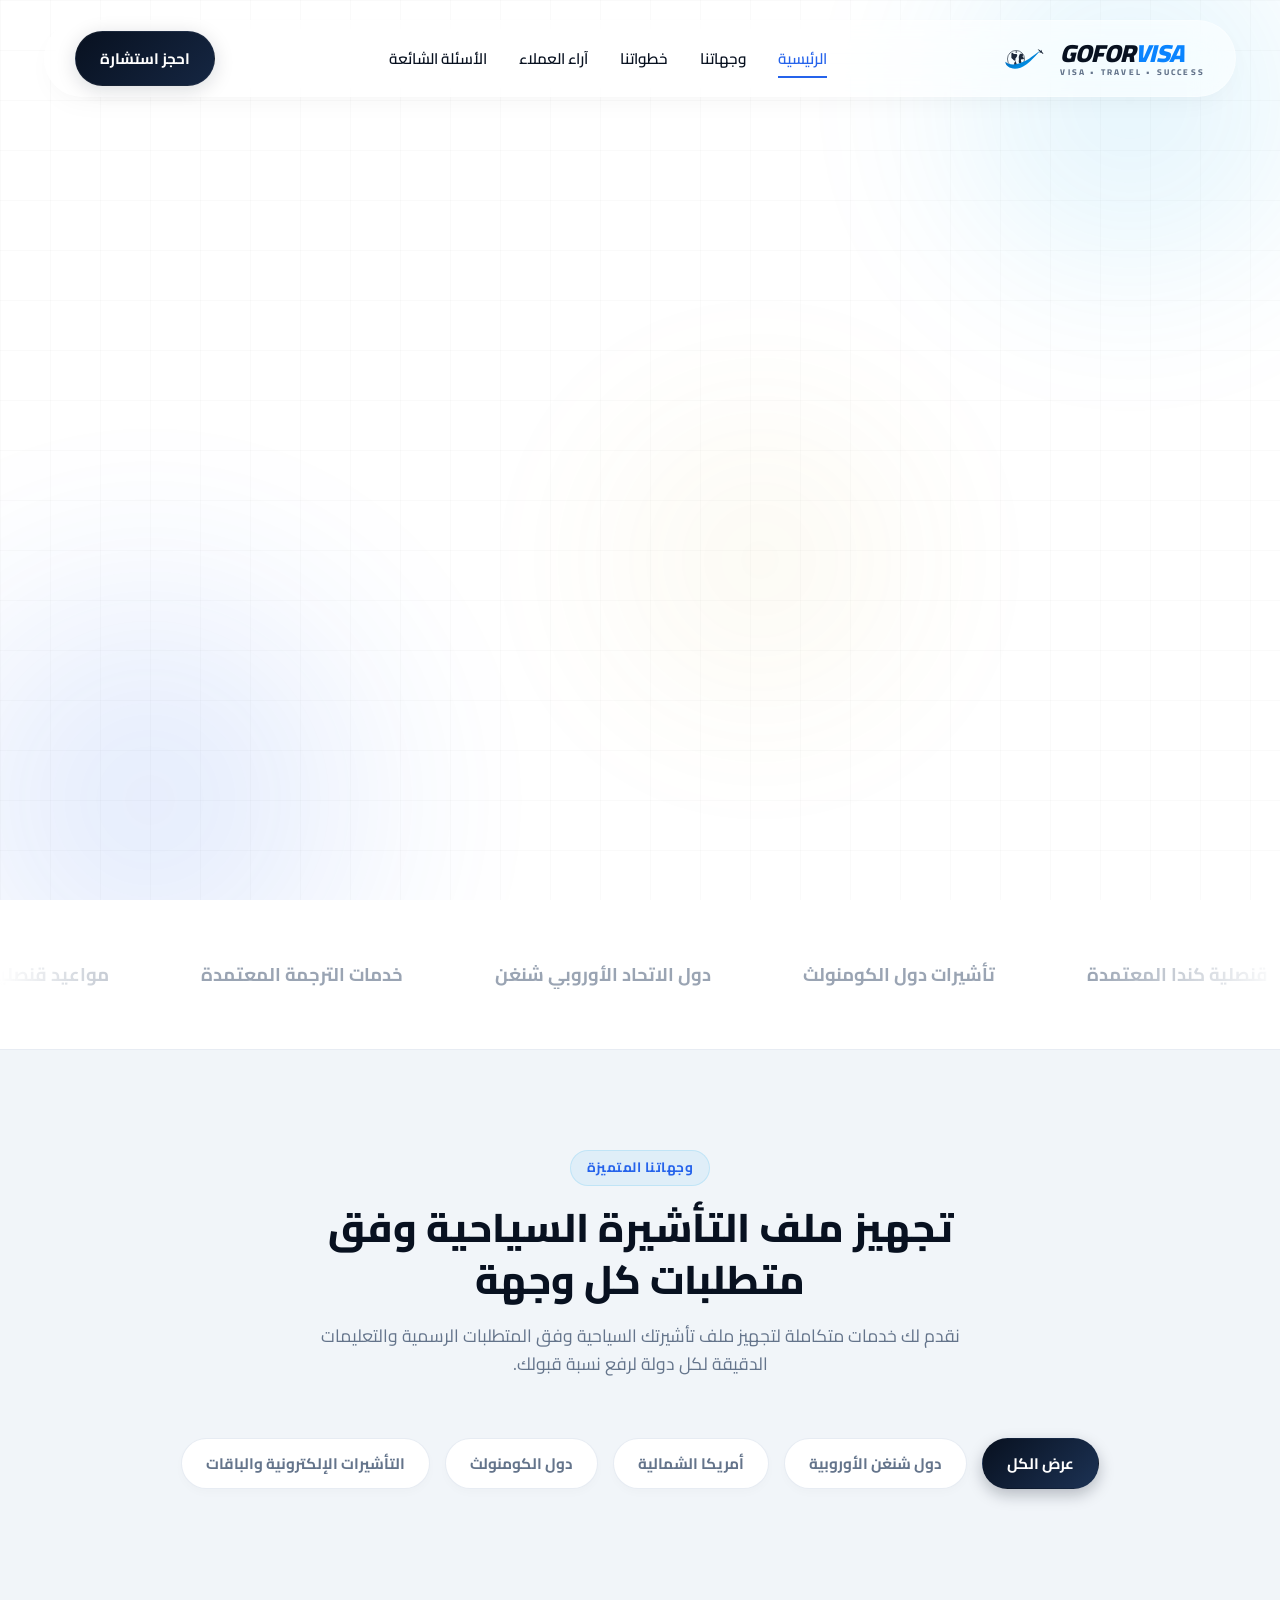
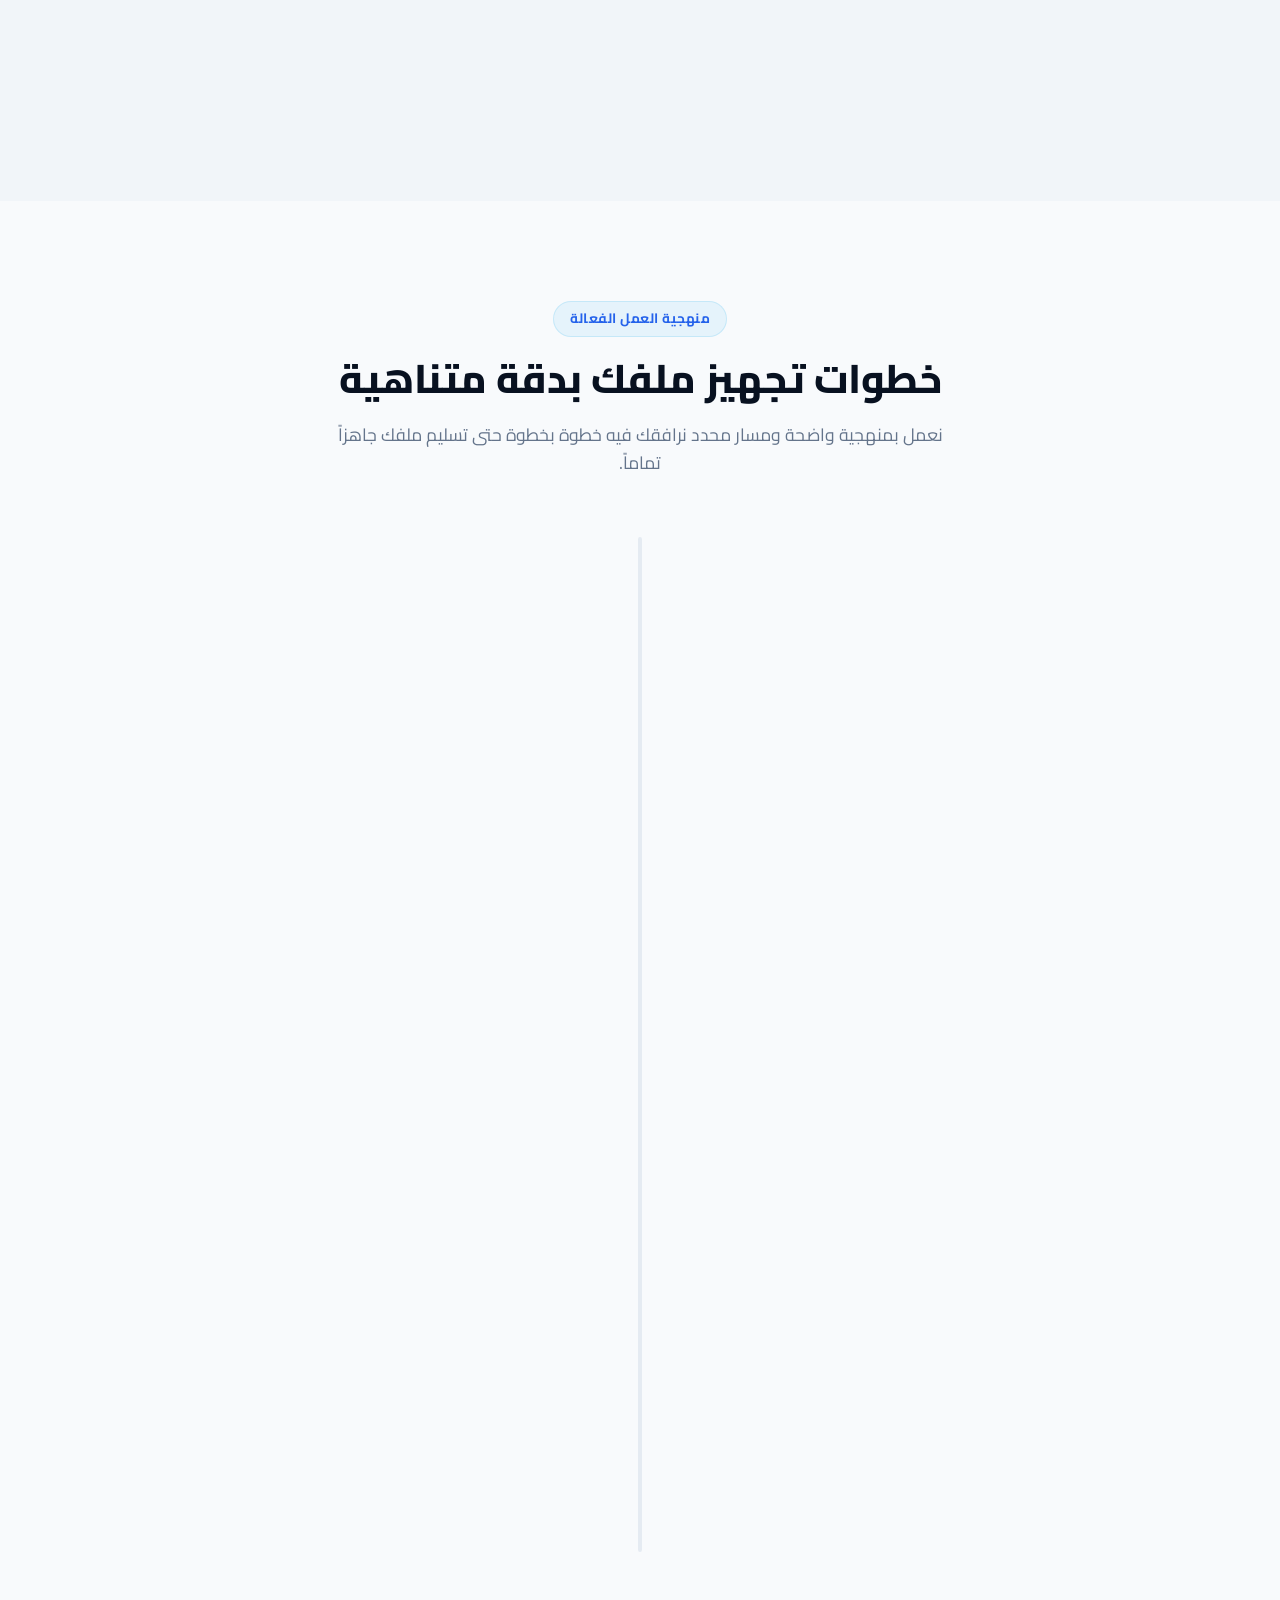
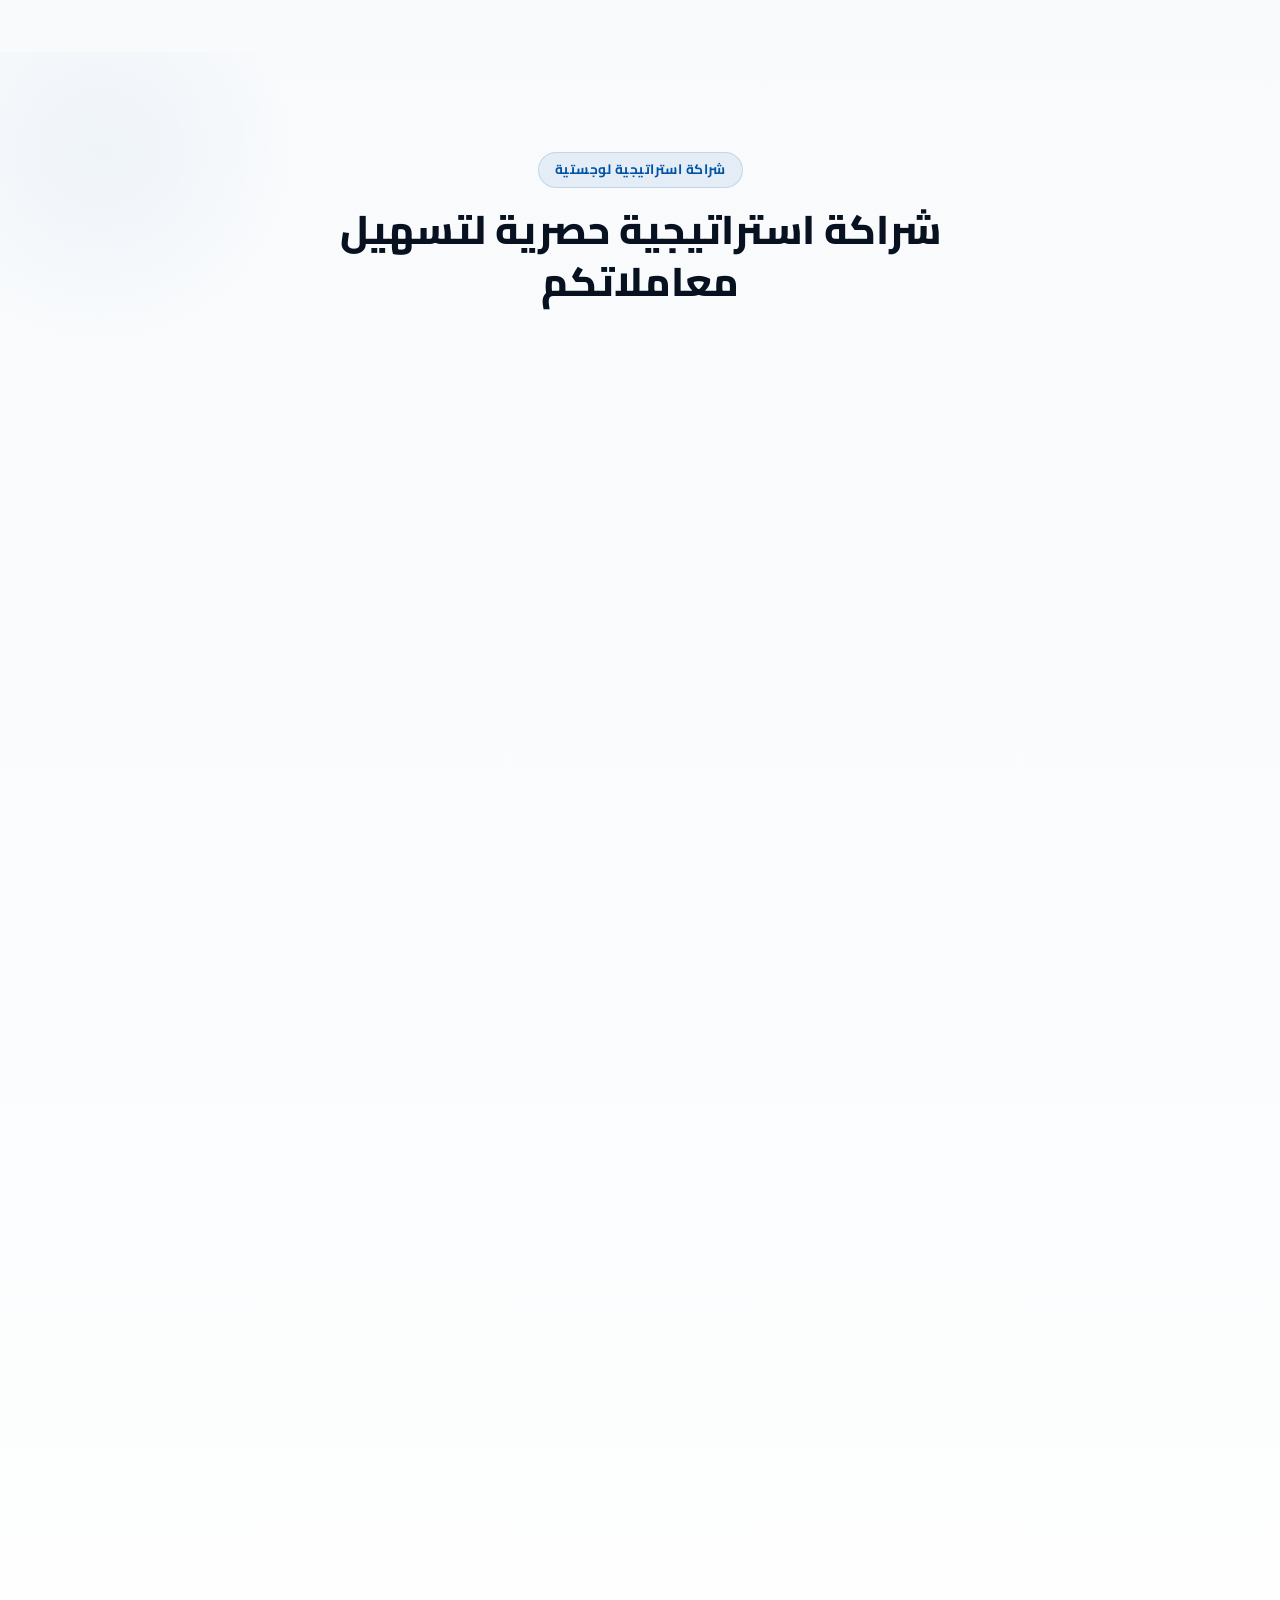
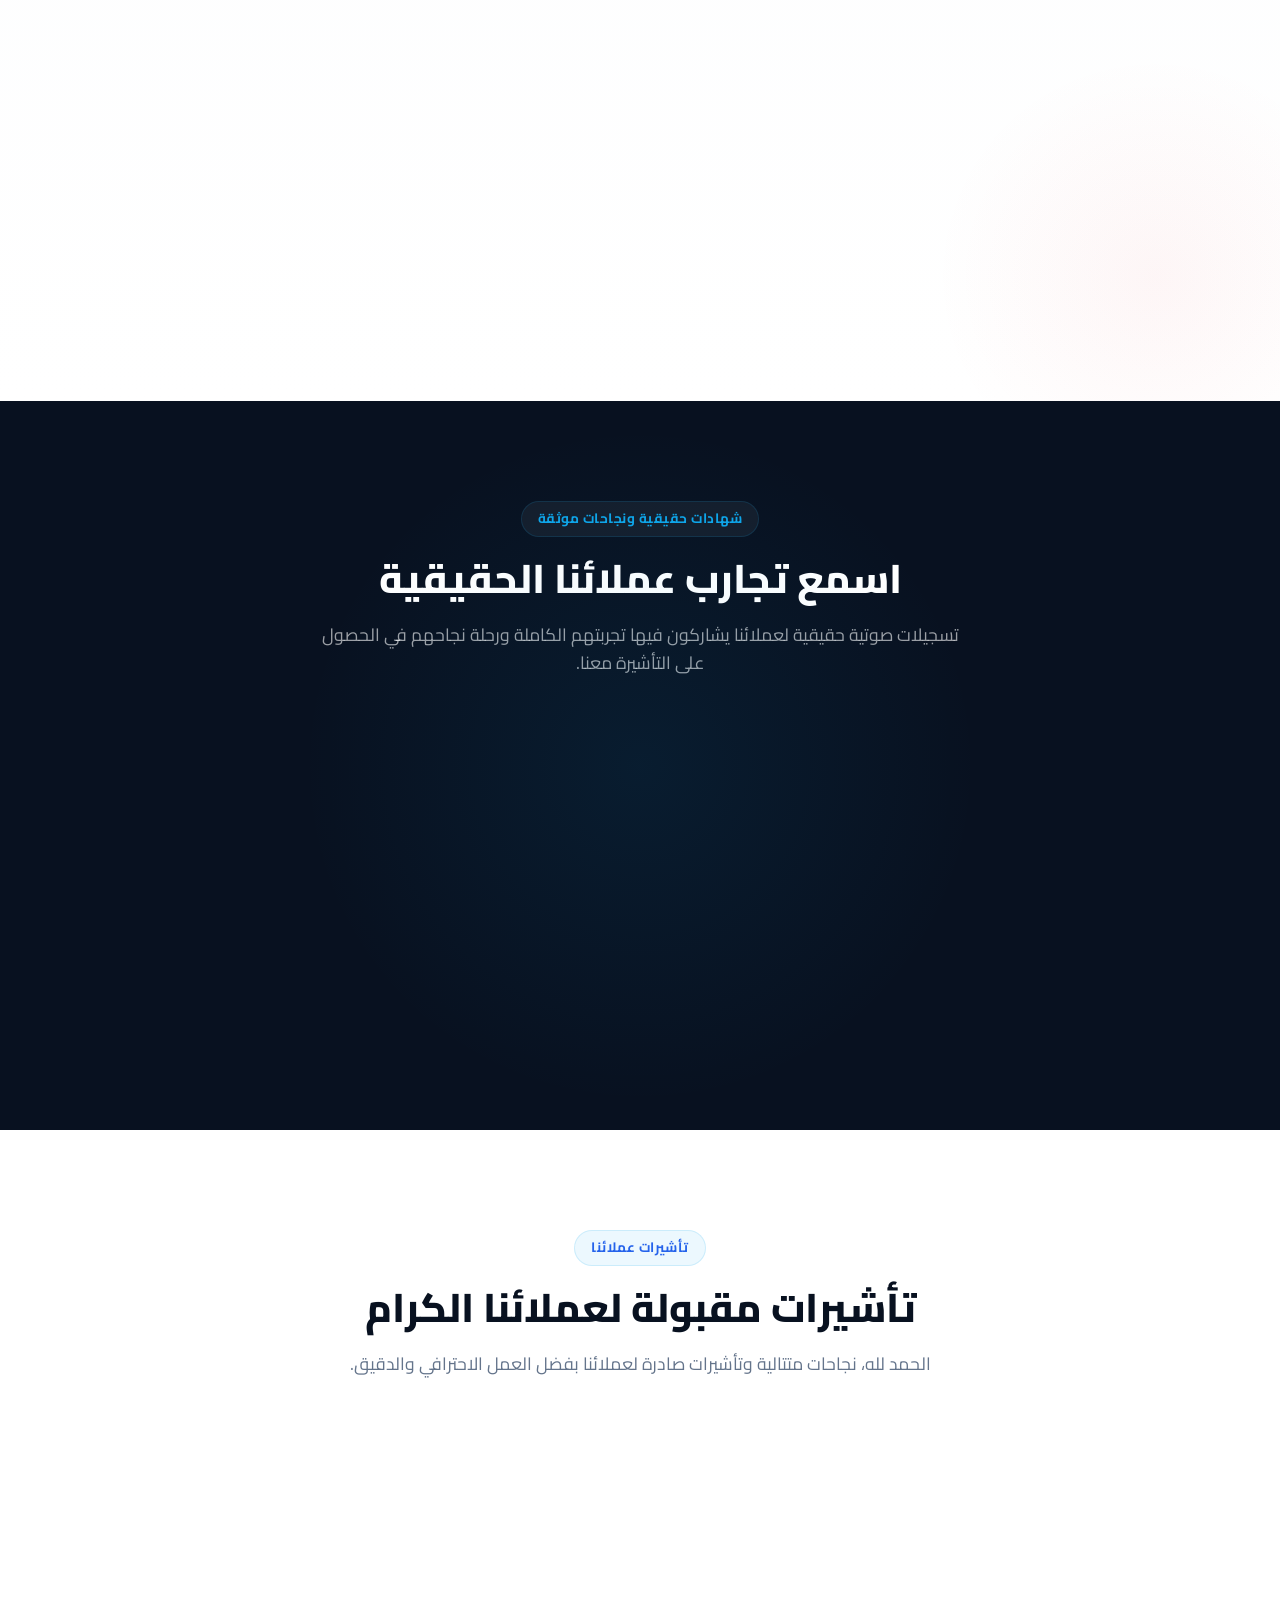
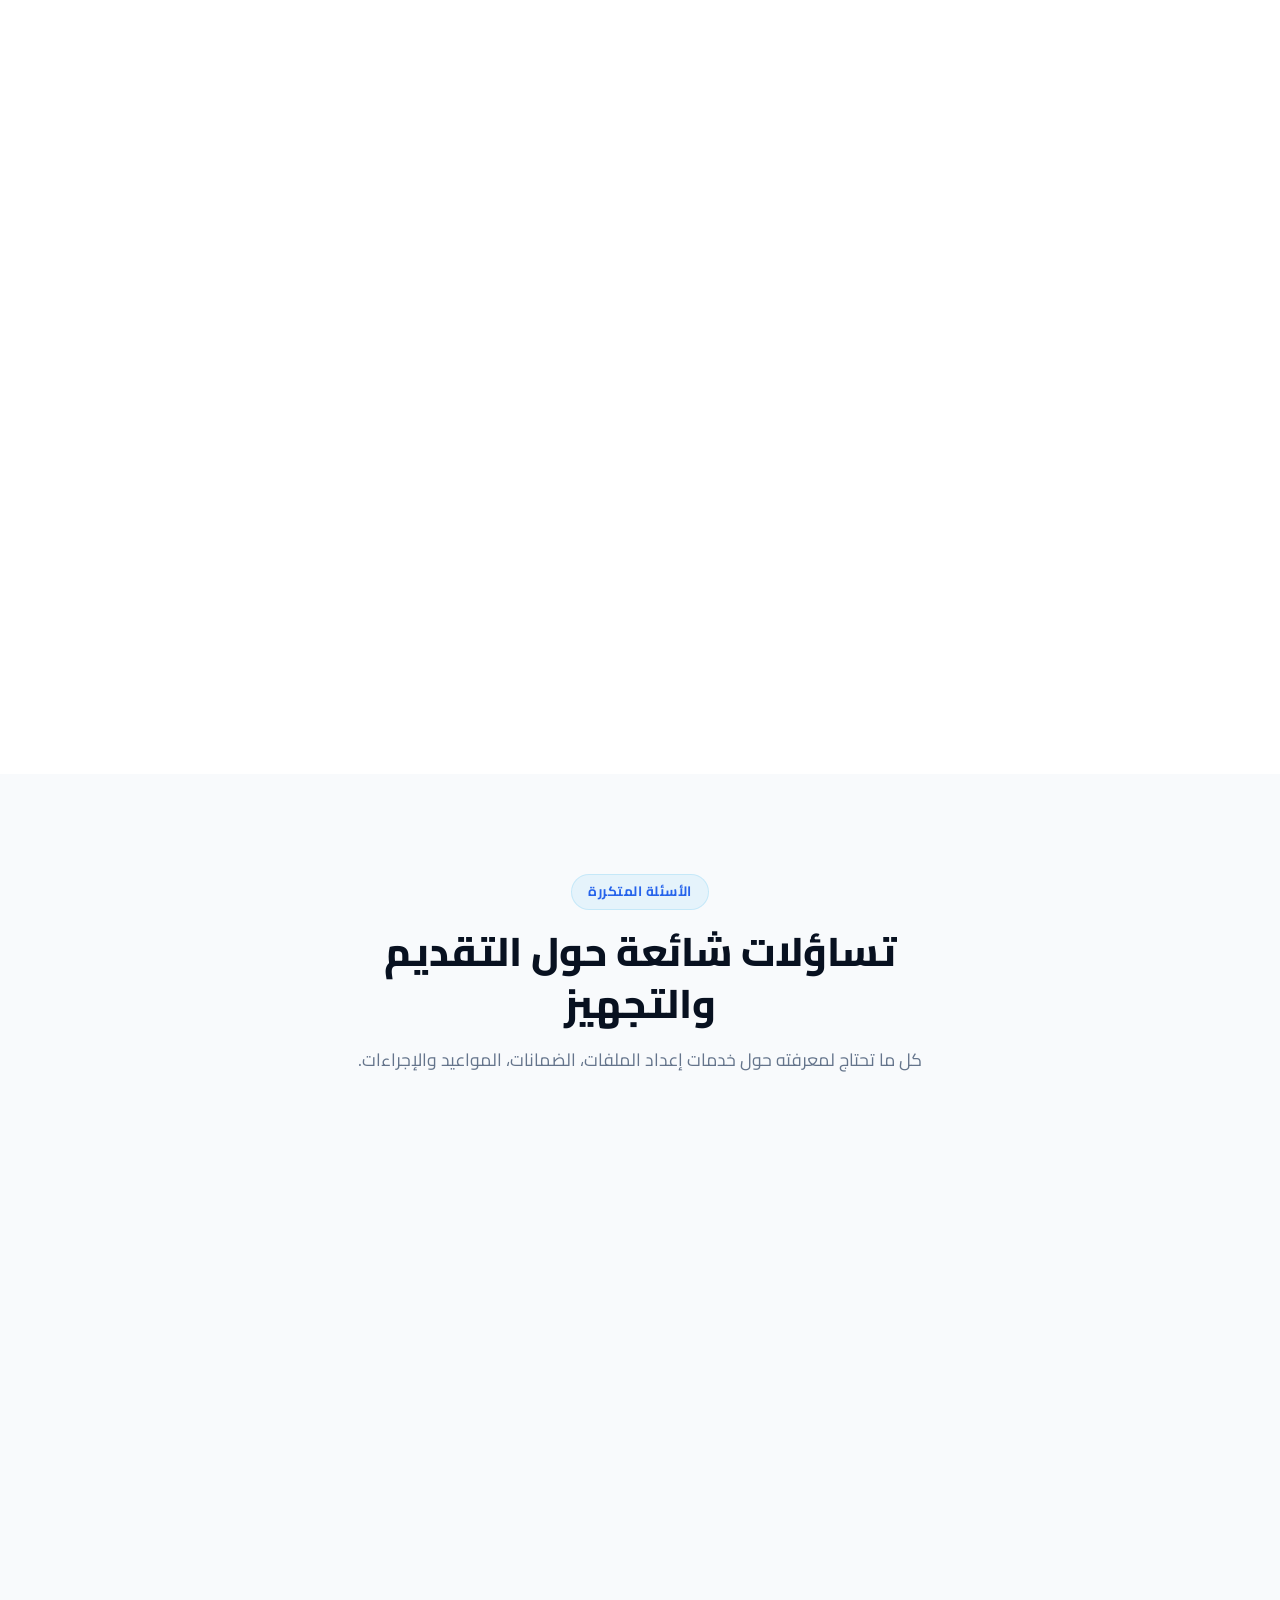
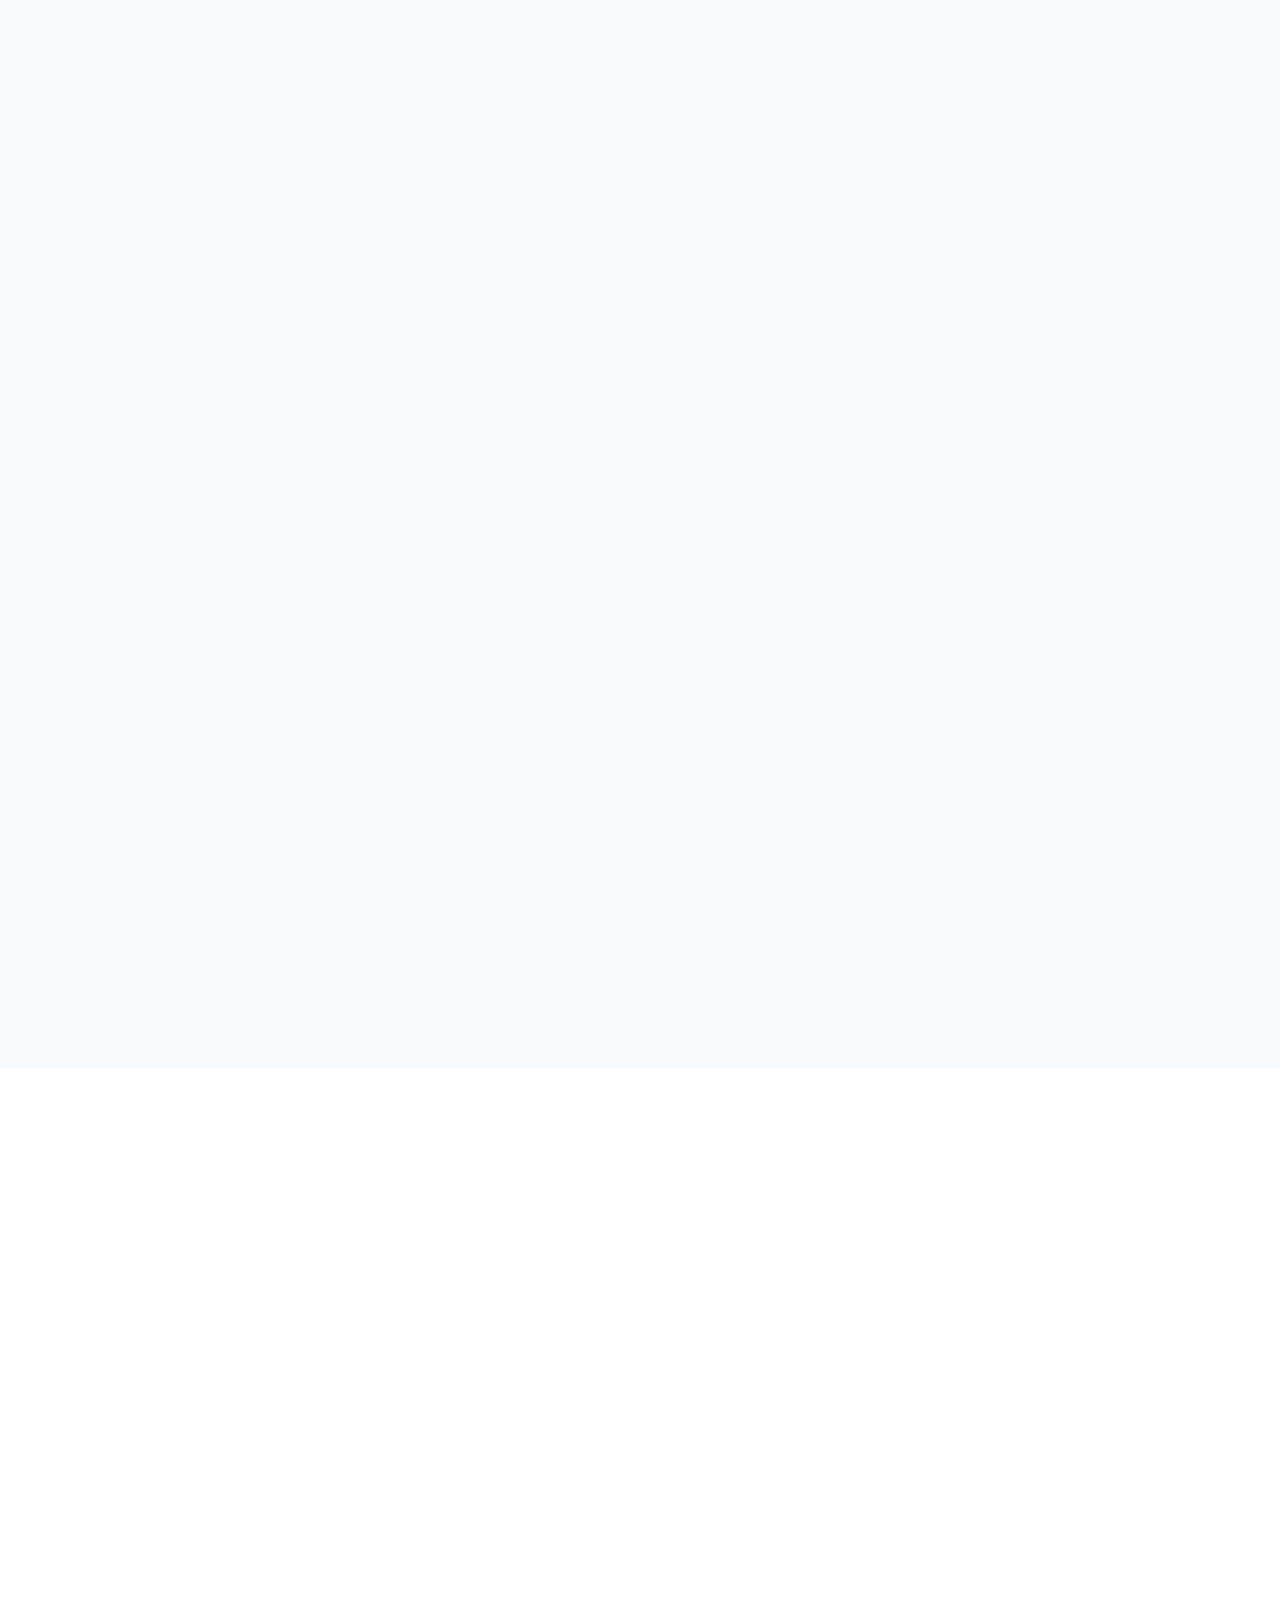
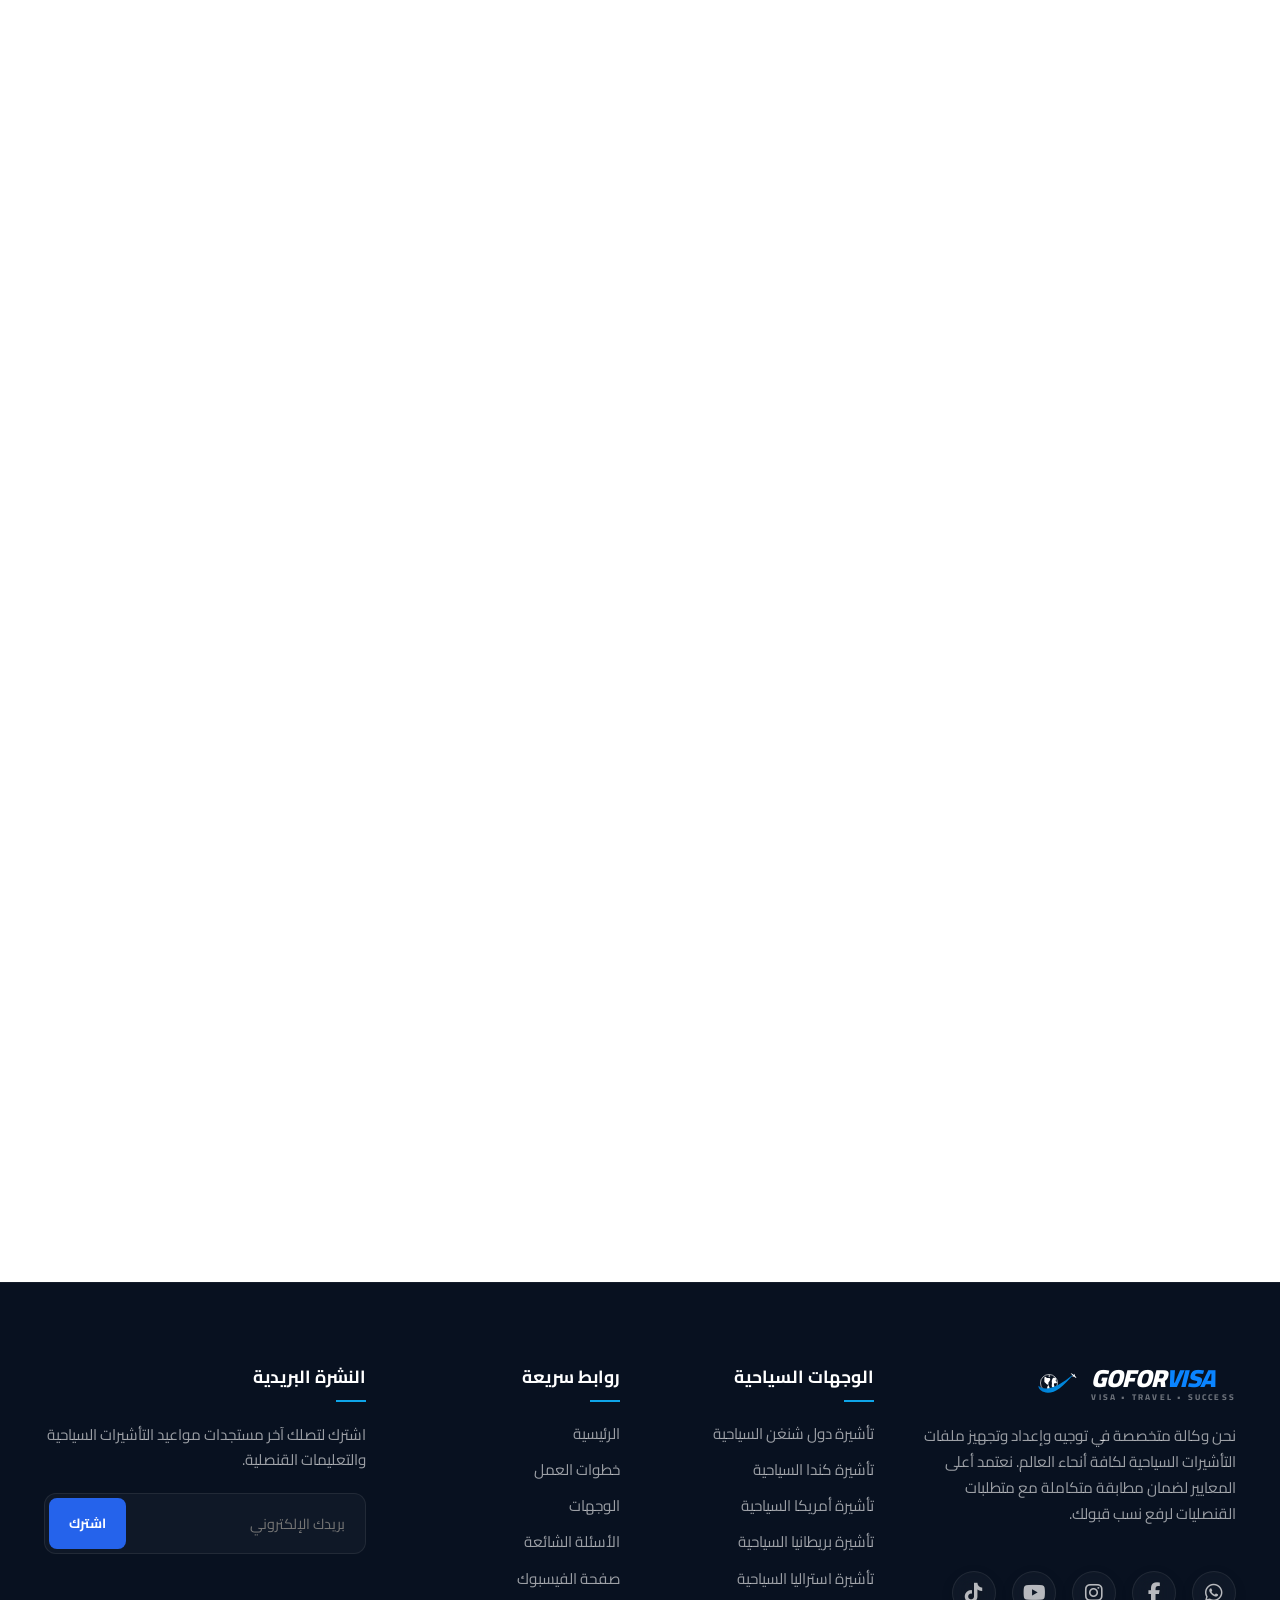
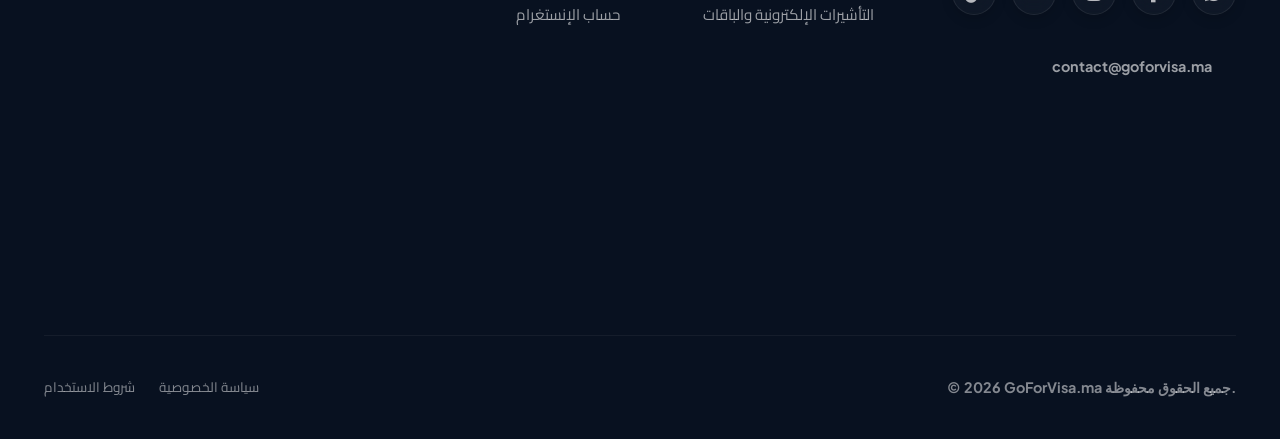
==== commit 8a20d41e: "editing some things" ====
--- a/index.html
+++ b/index.html
@@ -178,7 +178,7 @@
 
             <div class="country-tabs">
                 <button class="tab-btn active" data-filter="all">عرض الكل</button>
-                <button class="tab-btn" data-filter="schengen">دول شنغن والأوروبية</button>
+                <button class="tab-btn" data-filter="schengen">دول شنغن الأوروبية</button>
                 <button class="tab-btn" data-filter="america">أمريكا الشمالية</button>
                 <button class="tab-btn" data-filter="commonwealth">دول الكومنولث</button>
                 <button class="tab-btn" data-filter="express">التأشيرات الإلكترونية والباقات</button>
@@ -278,28 +278,33 @@
                         <div class="express-glow"></div>
                         <div class="express-flags-row">
                             <img src="https://flagcdn.com/w80/fr.png" alt="فرنسا" class="micro-flag">
+                            <img src="https://flagcdn.com/w80/de.png" alt="ألمانيا" class="micro-flag">
+                            <img src="https://flagcdn.com/w80/be.png" alt="بلجيكا" class="micro-flag">
+                            <img src="https://flagcdn.com/w80/it.png" alt="إيطاليا" class="micro-flag">
                             <img src="https://flagcdn.com/w80/nl.png" alt="هولندا" class="micro-flag">
                             <img src="https://flagcdn.com/w80/at.png" alt="النمسا" class="micro-flag">
                             <img src="https://flagcdn.com/w80/fi.png" alt="فنلندا" class="micro-flag">
                             <img src="https://flagcdn.com/w80/hr.png" alt="كرواتيا" class="micro-flag">
-                            <img src="https://flagcdn.com/w80/be.png" alt="بلجيكا" class="micro-flag">
                             <img src="https://flagcdn.com/w80/is.png" alt="آيسلندا" class="micro-flag">
                             <img src="https://flagcdn.com/w80/mt.png" alt="مالطا" class="micro-flag">
+                            <img src="https://flagcdn.com/w80/se.png" alt="السويد" class="micro-flag">
                             <img src="https://flagcdn.com/w80/dk.png" alt="الدنمارك" class="micro-flag">
-                            <img src="https://flagcdn.com/w80/se.png" alt="السويد" class="micro-flag">
+                            <img src="https://flagcdn.com/w80/no.png" alt="النرويج" class="micro-flag">
                         </div>
                         <span class="country-name-badge">تأشيرة دول شنغن الأوروبية</span>
                     </div>
                     <div class="country-body">
-                        <span class="country-tag">دول شنغن والأوروبية</span>
+                        <span class="country-tag">دول شنغن الأوروبية</span>
                         <div class="express-details">
                             <div class="express-sub-section">
                                 <strong><i data-lucide="map" class="express-icon"></i> الدول المشمولة بالخدمة:</strong>
-                                <p>فرنسا، هولندا، النمسا، فنلندا، كرواتيا، بلجيكا، آيسلندا، مالطا، السويد، والدنمارك.</p>
+                                <p>فرنسا، ألمانيا، بلجيكا، إيطاليا، هولندا، النمسا، فنلندا، كرواتيا، آيسلندا، مالطا،
+                                    السويد، الدنمارك، والنرويج.</p>
                             </div>
                             <div class="express-sub-section">
                                 <strong><i data-lucide="check-circle" class="express-icon"></i> خدماتنا تشمل:</strong>
-                                <p>مراجعة كاملة وتجهيز وتدقيق ملف التأشيرة السياحية لجميع دول شنغن ليتوافق تماماً مع متطلبات القنصليات الأوروبية والأنظمة المعتمدة حديثاً.</p>
+                                <p>مراجعة كاملة وتجهيز وتدقيق ملف التأشيرة السياحية لجميع دول شنغن ليتوافق تماماً مع
+                                    متطلبات القنصليات الأوروبية والأنظمة المعتمدة حديثاً.</p>
                             </div>
                             <div class="express-spec-box">
                                 <div class="spec-item"><i data-lucide="shield-check"></i> متطلبات ميسرة بالكامل</div>
@@ -307,7 +312,8 @@
                             </div>
                         </div>
                         <div class="country-meta">
-                            <div class="country-meta-item"><i data-lucide="clock"></i> مدة التجهيز: 3-5 أيام</div>
+                            <div class="country-meta-item"><i data-lucide="clock"></i> 5-10 أيام على حسب توفر المواعيد
+                            </div>
                             <a href="javascript:void(0)"
                                 onclick="document.getElementById('contact').scrollIntoView({ behavior: 'smooth', block: 'center' }); return false;"
                                 class="btn-country-cta">اطلب الخدمة <i data-lucide="chevron-left"></i></a>
@@ -845,8 +851,7 @@
 
                                 <!-- Custom Premium Audio Player -->
                                 <div class="premium-audio-player">
-                                    <audio class="testimonial-audio" src="voice/AUDIO 1.mp3"
-                                        preload="metadata"></audio>
+                                    <audio class="testimonial-audio" src="voice/AUDIO 1.mp3" preload="metadata"></audio>
                                     <button class="audio-play-btn" type="button">
                                         <i data-lucide="play"
                                             style="width: 20px; height: 20px; fill: white; margin-right: -2px;"></i>
@@ -1601,16 +1606,19 @@
                                         <option value="usa">الولايات المتحدة الأمريكية</option>
                                         <option value="canada">كندا</option>
                                         <option value="uk">المملكة المتحدة (بريطانيا)</option>
-                                        <option value="schengen">الدنمارك (دول شنغن)</option>
                                         <option value="schengen_france">فرنسا (دول شنغن)</option>
+                                        <option value="schengen_germany">ألمانيا (دول شنغن)</option>
+                                        <option value="schengen_belgium">بلجيكا (دول شنغن)</option>
+                                        <option value="schengen_italy">إيطاليا (دول شنغن)</option>
                                         <option value="schengen_netherlands">هولندا (دول شنغن)</option>
                                         <option value="schengen_austria">النمسا (دول شنغن)</option>
                                         <option value="schengen_finland">فنلندا (دول شنغن)</option>
                                         <option value="schengen_croatia">كرواتيا (دول شنغن)</option>
-                                        <option value="schengen_belgium">بلجيكا (دول شنغن)</option>
                                         <option value="schengen_iceland">آيسلندا (دول شنغن)</option>
                                         <option value="schengen_malta">مالطا (دول شنغن)</option>
                                         <option value="schengen_sweden">السويد (دول شنغن)</option>
+                                        <option value="schengen">الدنمارك (دول شنغن)</option>
+                                        <option value="schengen_norway">النرويج (دول شنغن)</option>
                                         <option value="australia">أستراليا</option>
                                         <!-- دول الخليج والشرق الأوسط -->
                                         <option value="uae">الإمارات العربية المتحدة (دبي)</option>
@@ -1729,16 +1737,19 @@
                                         <option value="usa">الولايات المتحدة الأمريكية</option>
                                         <option value="canada">كندا</option>
                                         <option value="uk">المملكة المتحدة (بريطانيا)</option>
-                                        <option value="schengen">الدنمارك (دول شنغن)</option>
                                         <option value="schengen_france">فرنسا (دول شنغن)</option>
+                                        <option value="schengen_germany">ألمانيا (دول شنغن)</option>
+                                        <option value="schengen_belgium">بلجيكا (دول شنغن)</option>
+                                        <option value="schengen_italy">إيطاليا (دول شنغن)</option>
                                         <option value="schengen_netherlands">هولندا (دول شنغن)</option>
                                         <option value="schengen_austria">النمسا (دول شنغن)</option>
                                         <option value="schengen_finland">فنلندا (دول شنغن)</option>
                                         <option value="schengen_croatia">كرواتيا (دول شنغن)</option>
-                                        <option value="schengen_belgium">بلجيكا (دول شنغن)</option>
                                         <option value="schengen_iceland">آيسلندا (دول شنغن)</option>
                                         <option value="schengen_malta">مالطا (دول شنغن)</option>
                                         <option value="schengen_sweden">السويد (دول شنغن)</option>
+                                        <option value="schengen">الدنمارك (دول شنغن)</option>
+                                        <option value="schengen_norway">النرويج (دول شنغن)</option>
                                         <option value="australia">أستراليا</option>
                                         <!-- دول الخليج والشرق الأوسط -->
                                         <option value="uae">الإمارات العربية المتحدة (دبي)</option>
@@ -1946,13 +1957,13 @@
                             <i class="fab fa-instagram"></i>
                         </a>
 
-                        <a href="https://youtube.com/@goforvisa-d6u?si=cNm6TBgN0ASMnFDy"
-                            target="_blank" class="social-btn youtube">
+                        <a href="https://youtube.com/@goforvisa-d6u?si=cNm6TBgN0ASMnFDy" target="_blank"
+                            class="social-btn youtube">
                             <i class="fab fa-youtube"></i>
                         </a>
 
-                        <a href="https://www.tiktok.com/@goforvisa?_r=1&_t=ZN-97A98RRnY18"
-                            target="_blank" class="social-btn tiktok">
+                        <a href="https://www.tiktok.com/@goforvisa?_r=1&_t=ZN-97A98RRnY18" target="_blank"
+                            class="social-btn tiktok">
                             <i class="fab fa-tiktok"></i>
                         </a>
                     </div>
--- a/style.css
+++ b/style.css
@@ -1477,6 +1477,41 @@
             margin: 0 auto;
         }
 
+        /* White background styling for audio testimonial cards */
+        .visa-with-audio-card {
+            background: #FFFFFF !important;
+            border: 1px solid rgba(8, 17, 32, 0.06) !important;
+            box-shadow: 0 20px 40px rgba(0, 0, 0, 0.15) !important;
+        }
+
+        .visa-with-audio-card .premium-audio-player {
+            background: #F8FAFC !important;
+            border: 1px solid rgba(8, 17, 32, 0.06) !important;
+        }
+
+        .visa-with-audio-card .premium-audio-player:hover {
+            background: #F1F5F9 !important;
+            border-color: rgba(8, 17, 32, 0.12) !important;
+            box-shadow: 0 10px 30px rgba(8, 17, 32, 0.08) !important;
+        }
+
+        .visa-with-audio-card .audio-current-time,
+        .visa-with-audio-card .audio-duration {
+            color: var(--text-muted) !important;
+        }
+
+        .visa-with-audio-card .wave-bar {
+            background: rgba(8, 17, 32, 0.15) !important;
+        }
+
+        .visa-with-audio-card .audio-waveform:hover .wave-bar {
+            background: rgba(8, 17, 32, 0.3) !important;
+        }
+
+        .visa-with-audio-card .audio-waveform:hover .wave-bar.active {
+            background: linear-gradient(to top, var(--accent-sky), var(--accent-gold)) !important;
+        }
+
         .quote-icon {
             position: absolute;
             top: 40px;
@@ -3880,7 +3915,8 @@
         }
 
         .header-gradient-schengen {
-            background: linear-gradient(135deg, #0f172a 0%, #1e3a8a 100%) !important;
+            background: linear-gradient(135deg, rgba(8, 17, 32, 0.85) 0%, rgba(30, 58, 138, 0.85) 100%), 
+                        url('https://flagcdn.com/w320/eu.png') no-repeat center/cover !important;
             border-bottom: 2px solid rgba(14, 165, 233, 0.3);
         }
 
@@ -4109,7 +4145,7 @@
         }
 
         .visa-result-content h3.client-name {
-            color: var(--primary-dark) !important;
+            color: var(--accent-blue) !important;
             font-size: 1.35rem !important;
             font-weight: 700 !important;
             margin: 0 !important;
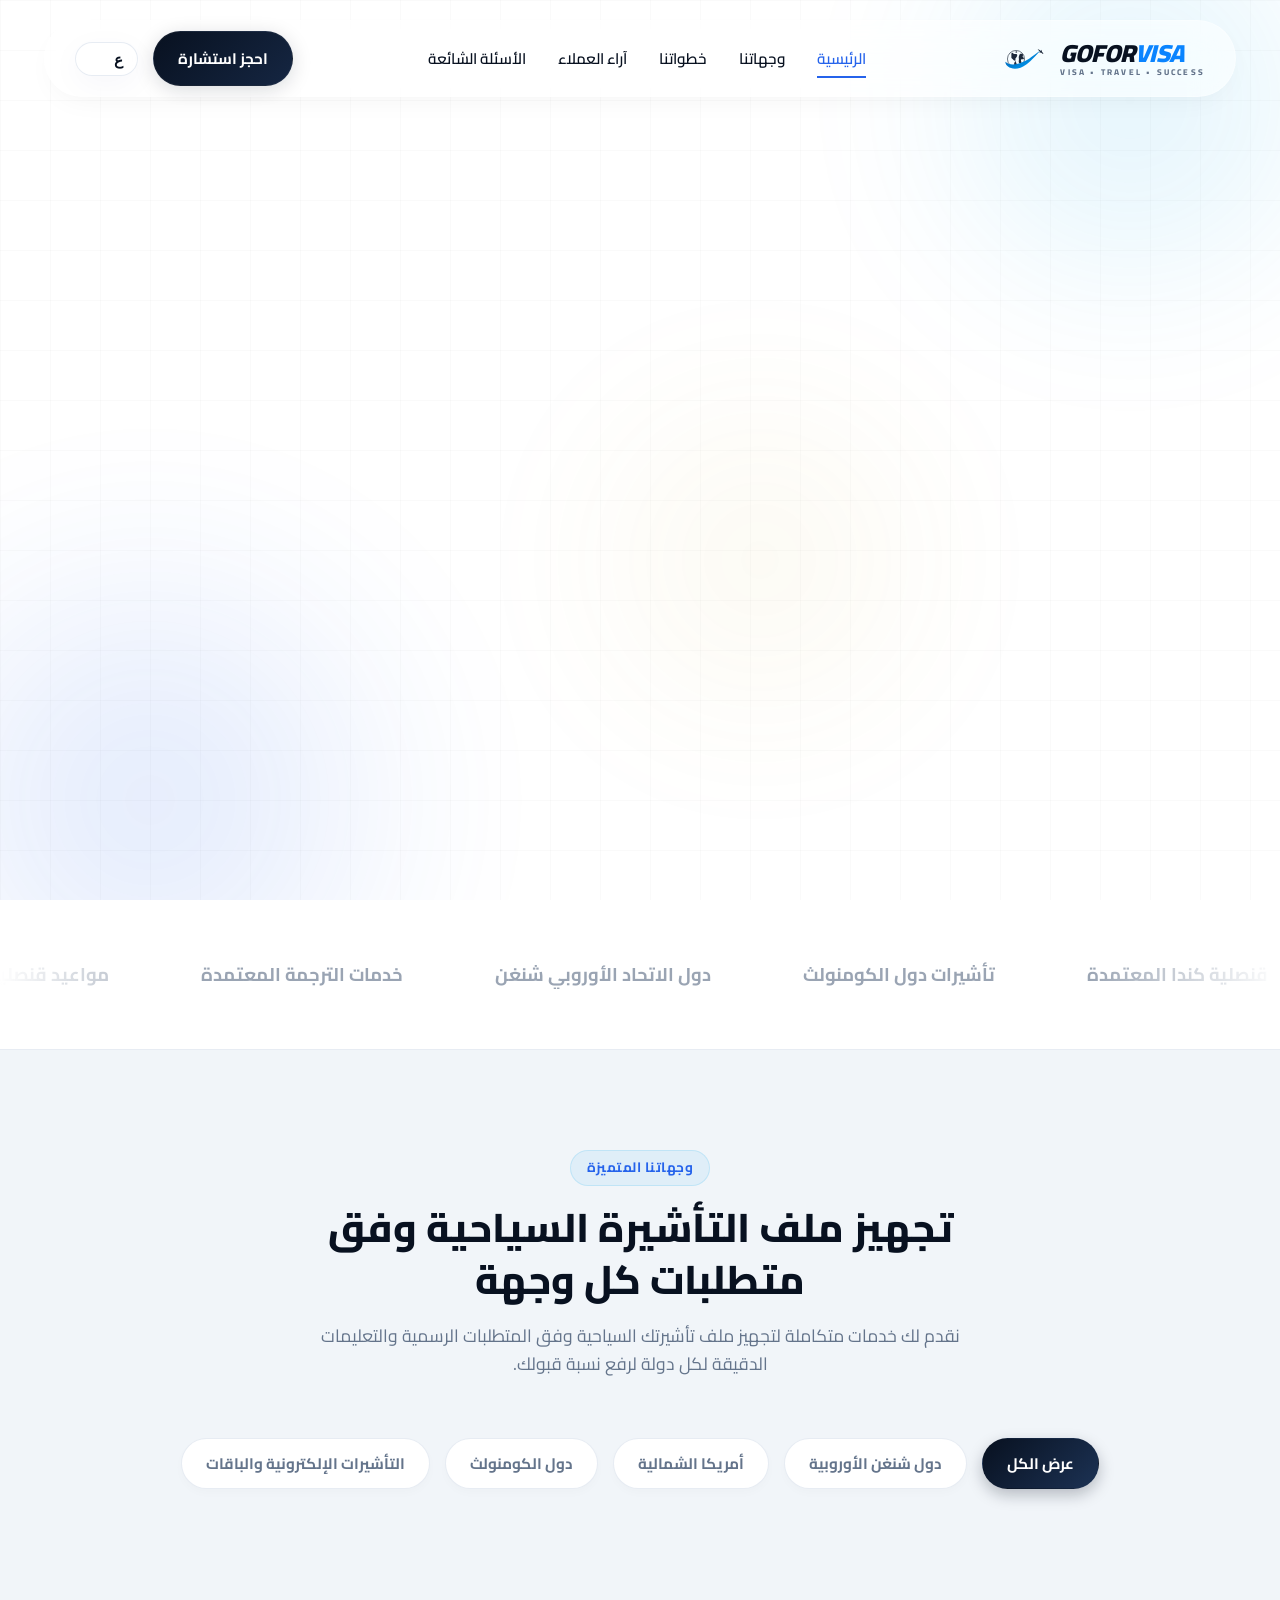
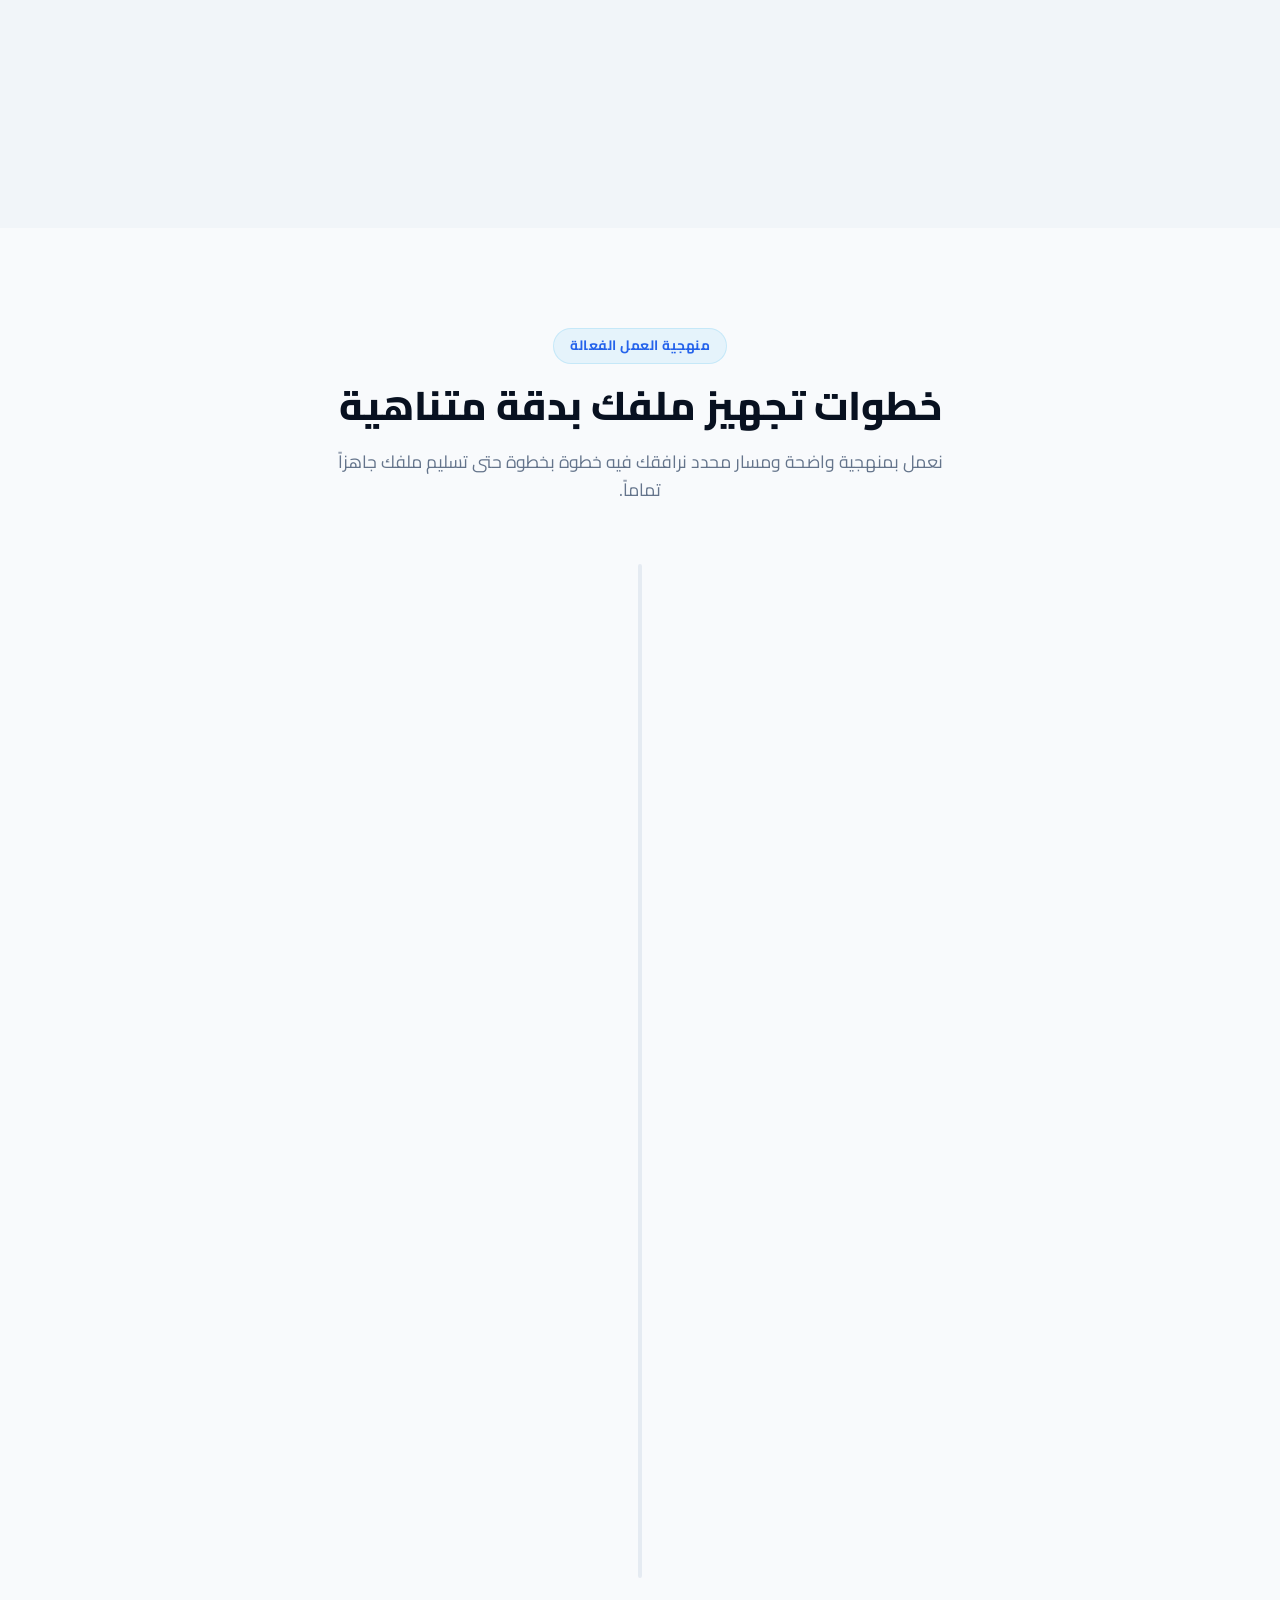
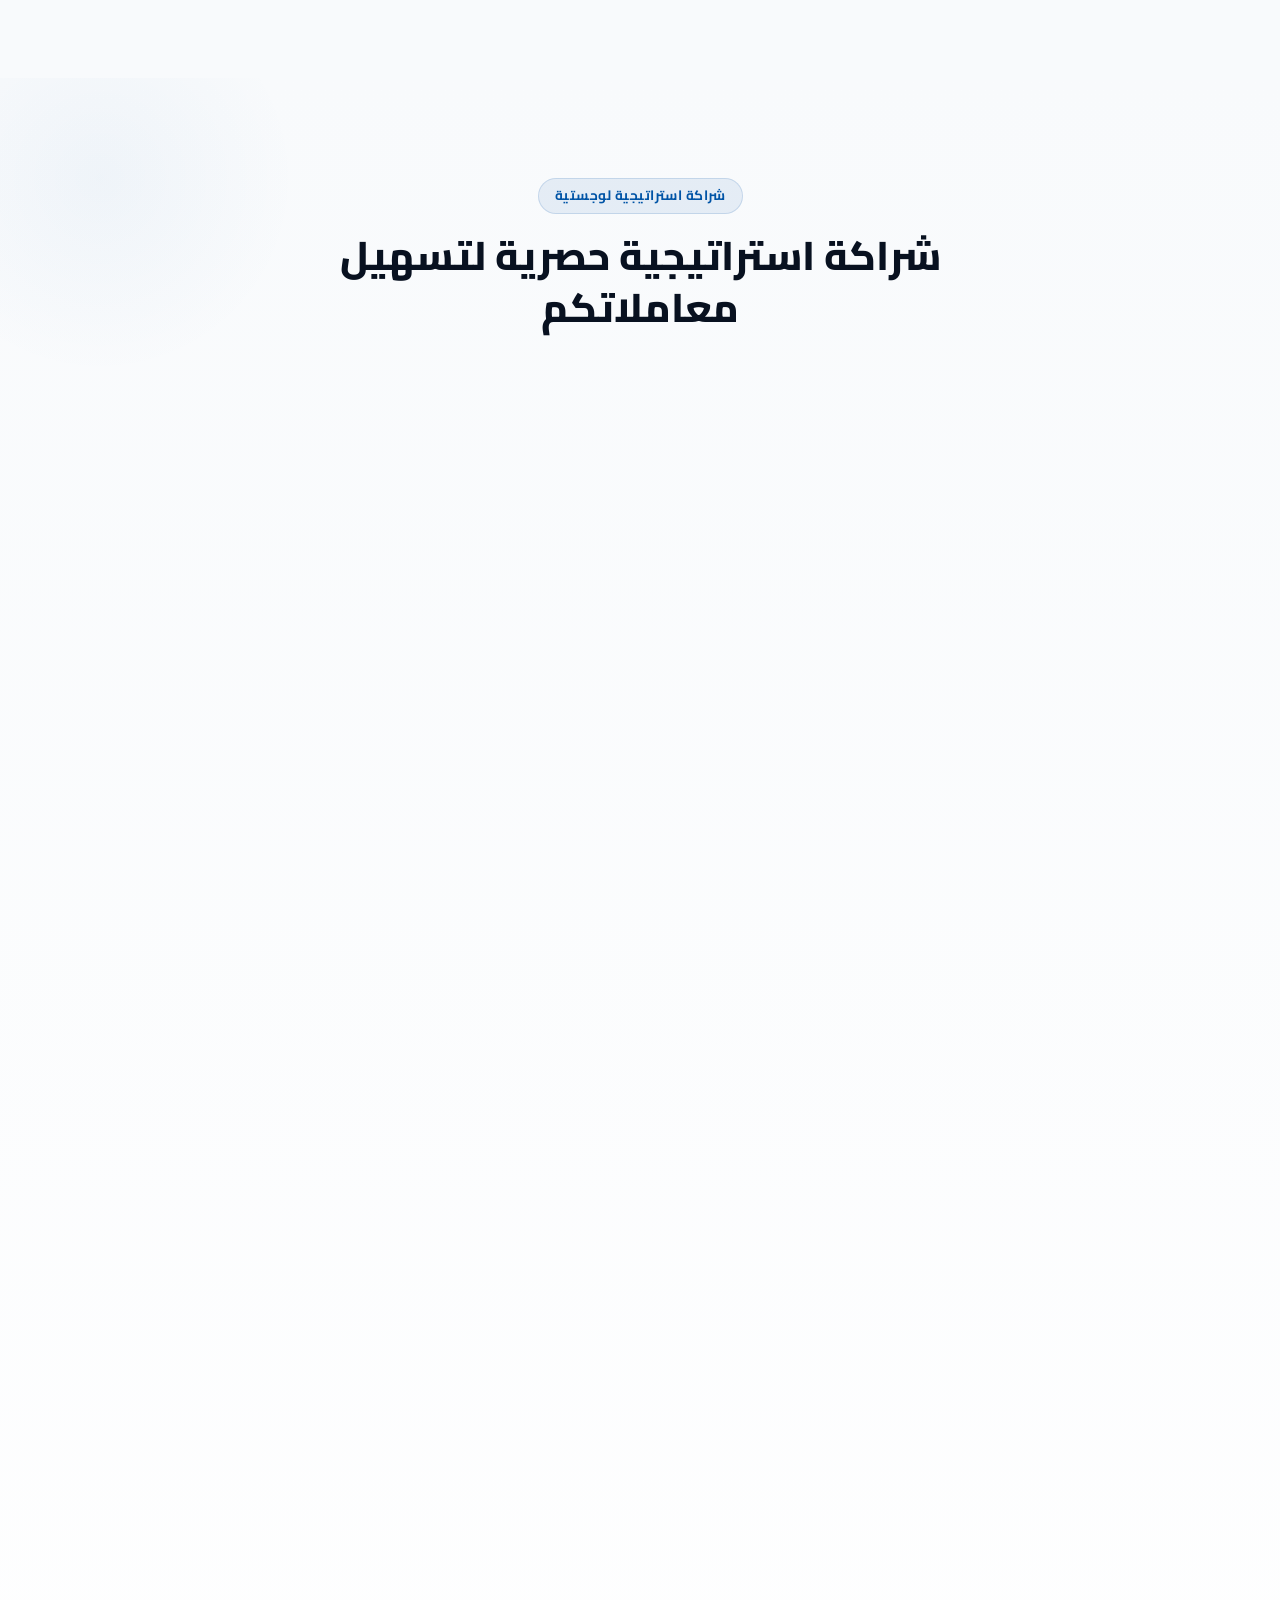
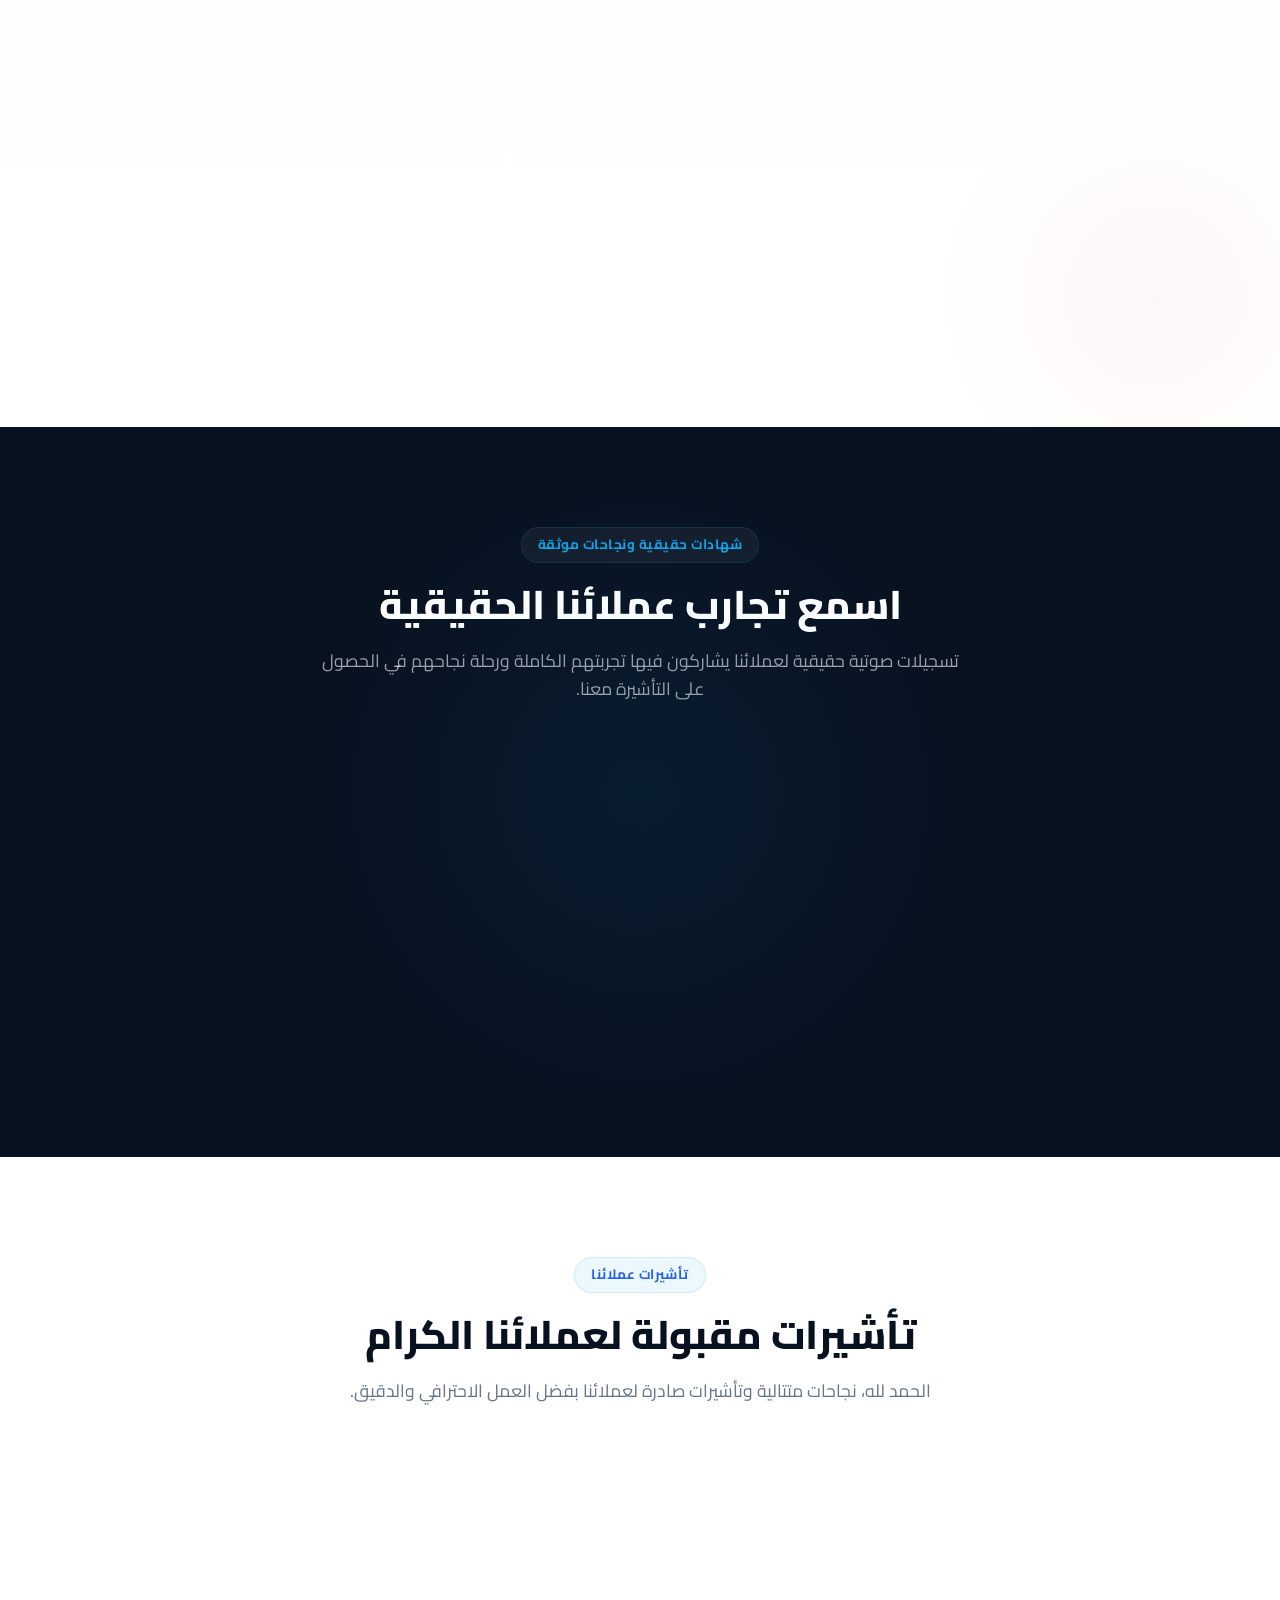
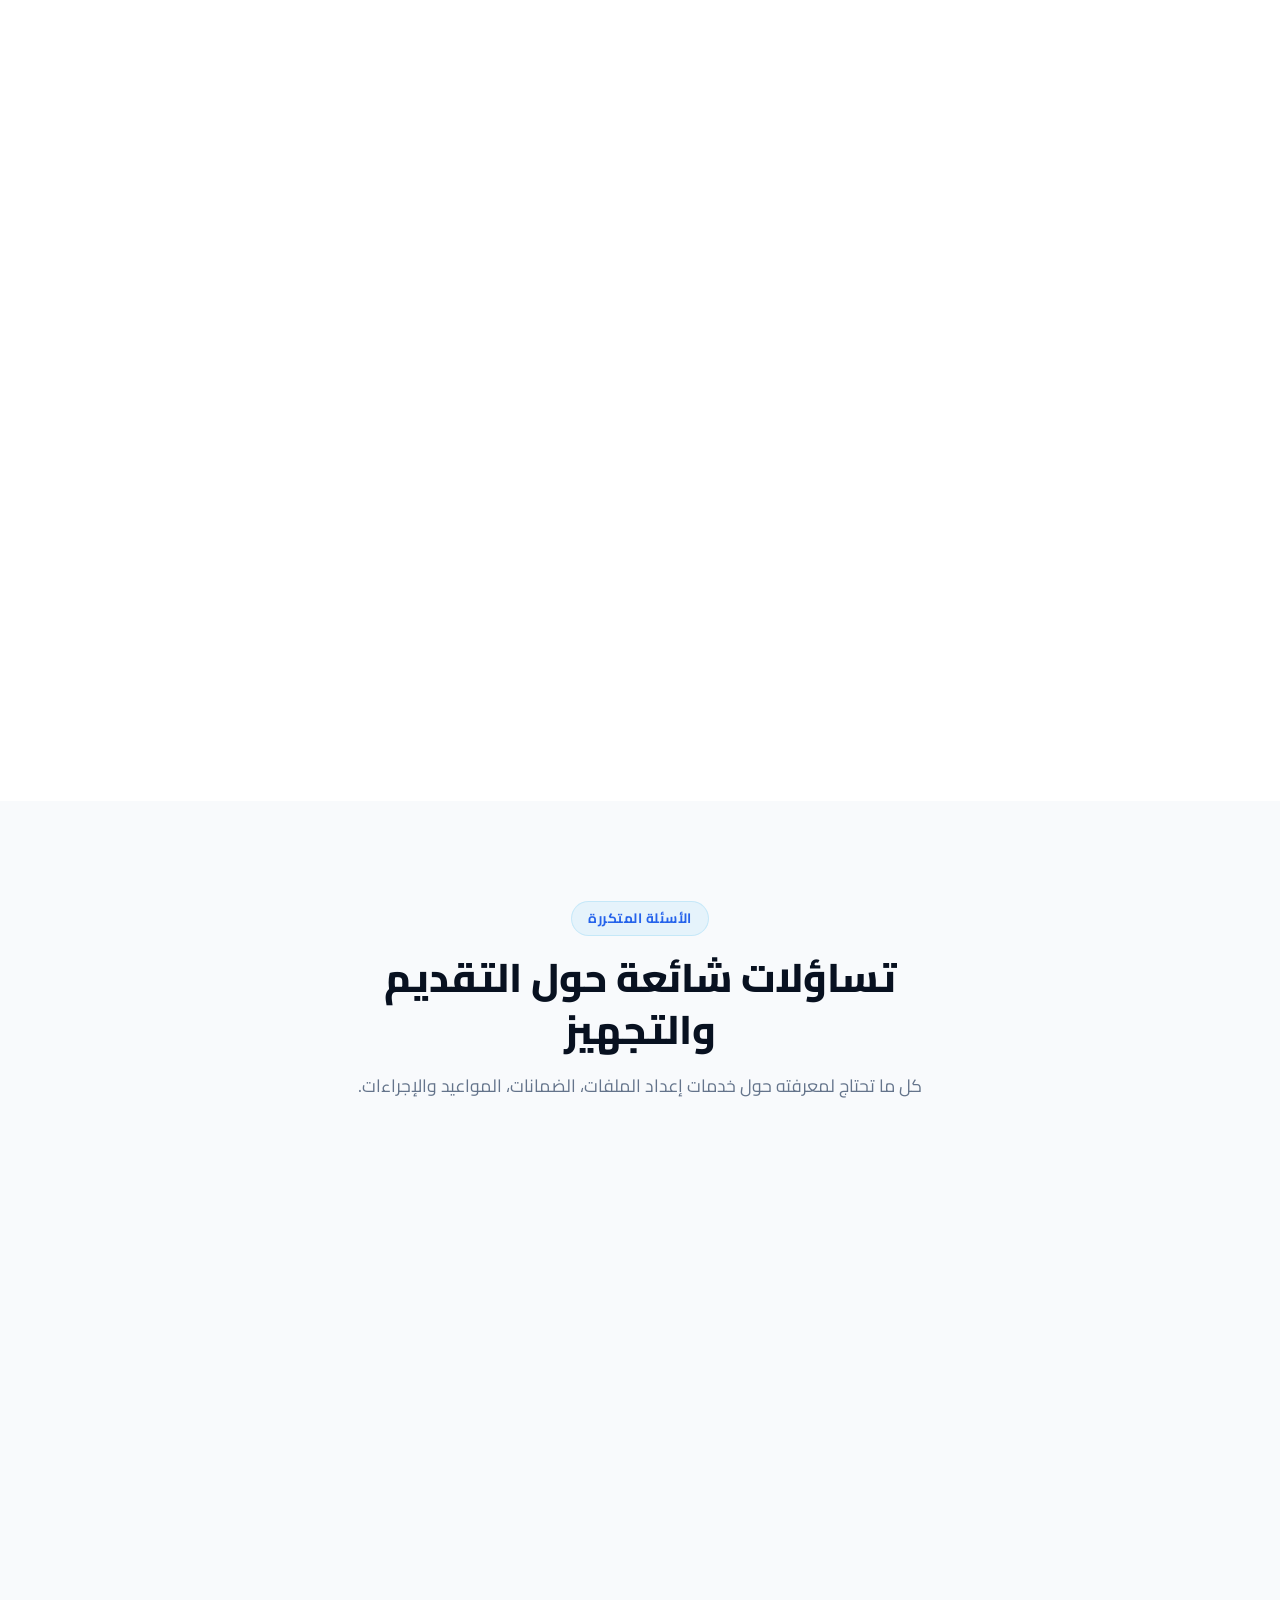
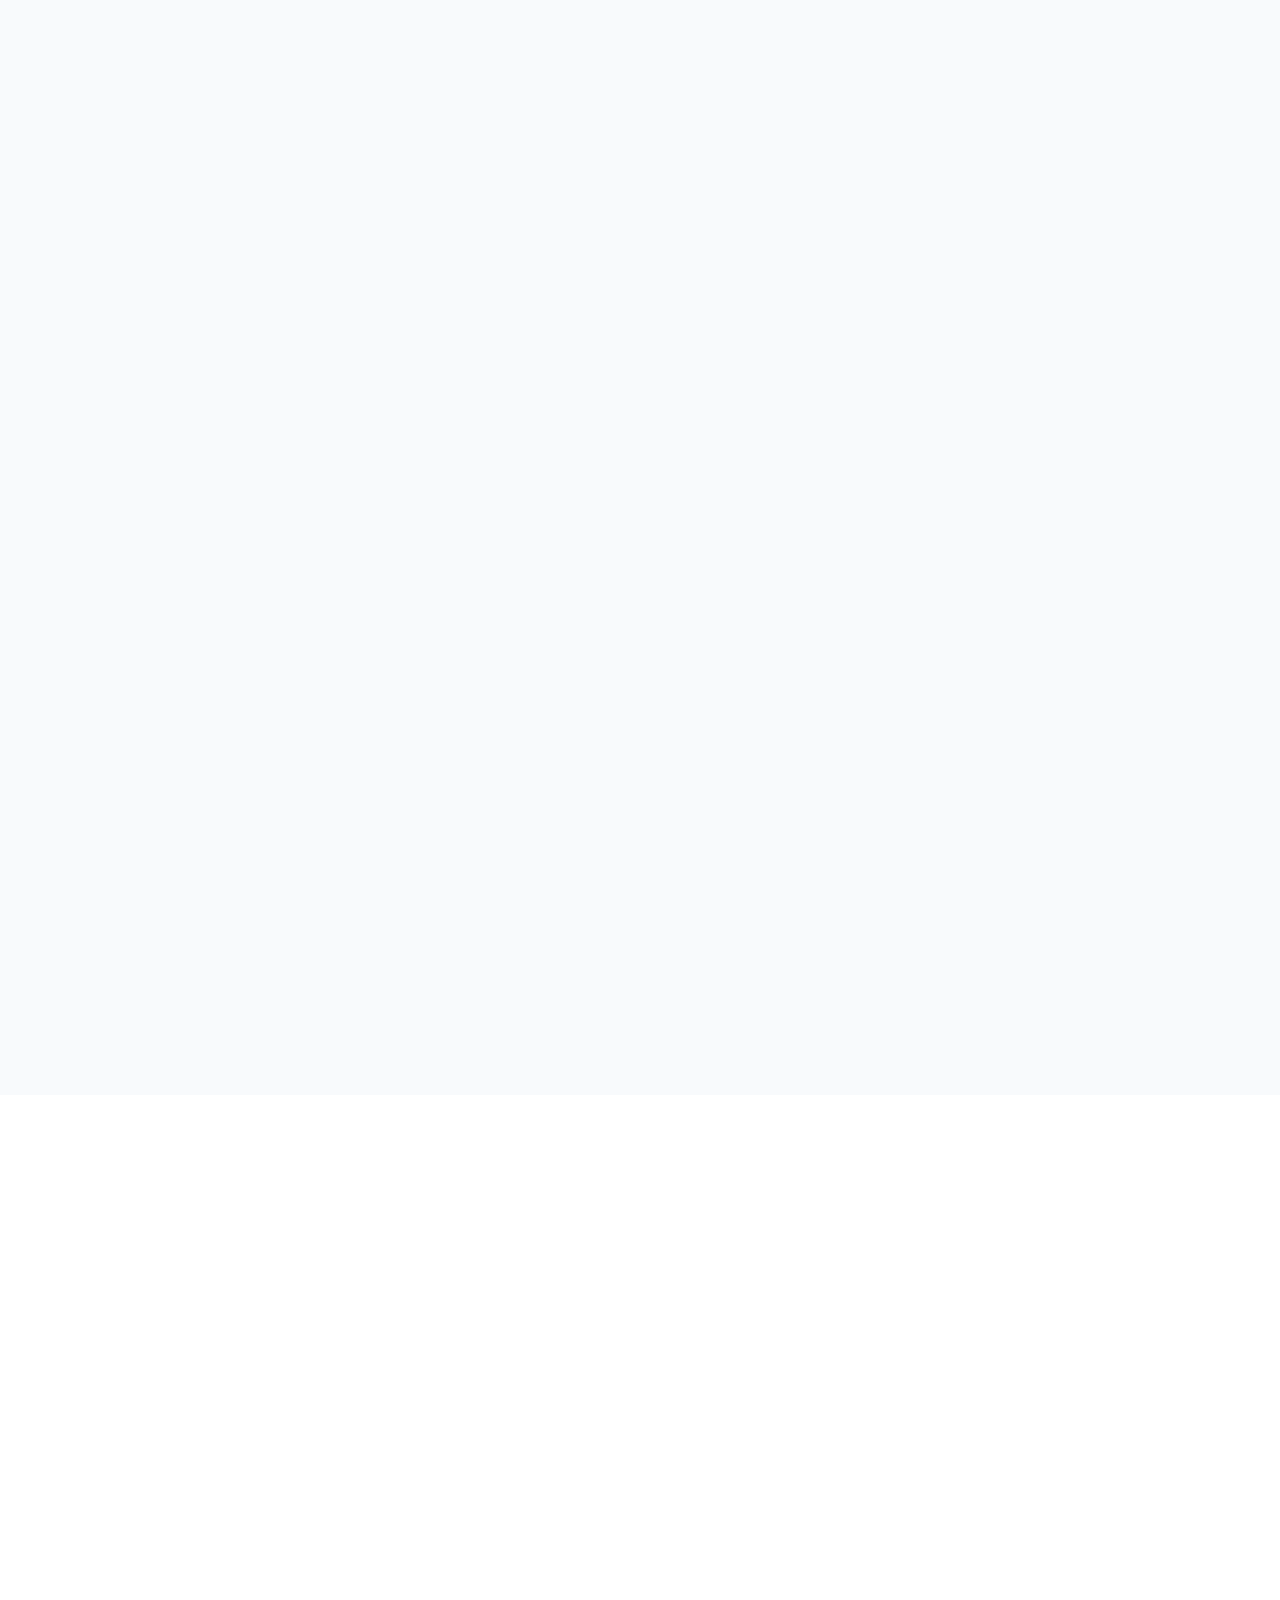
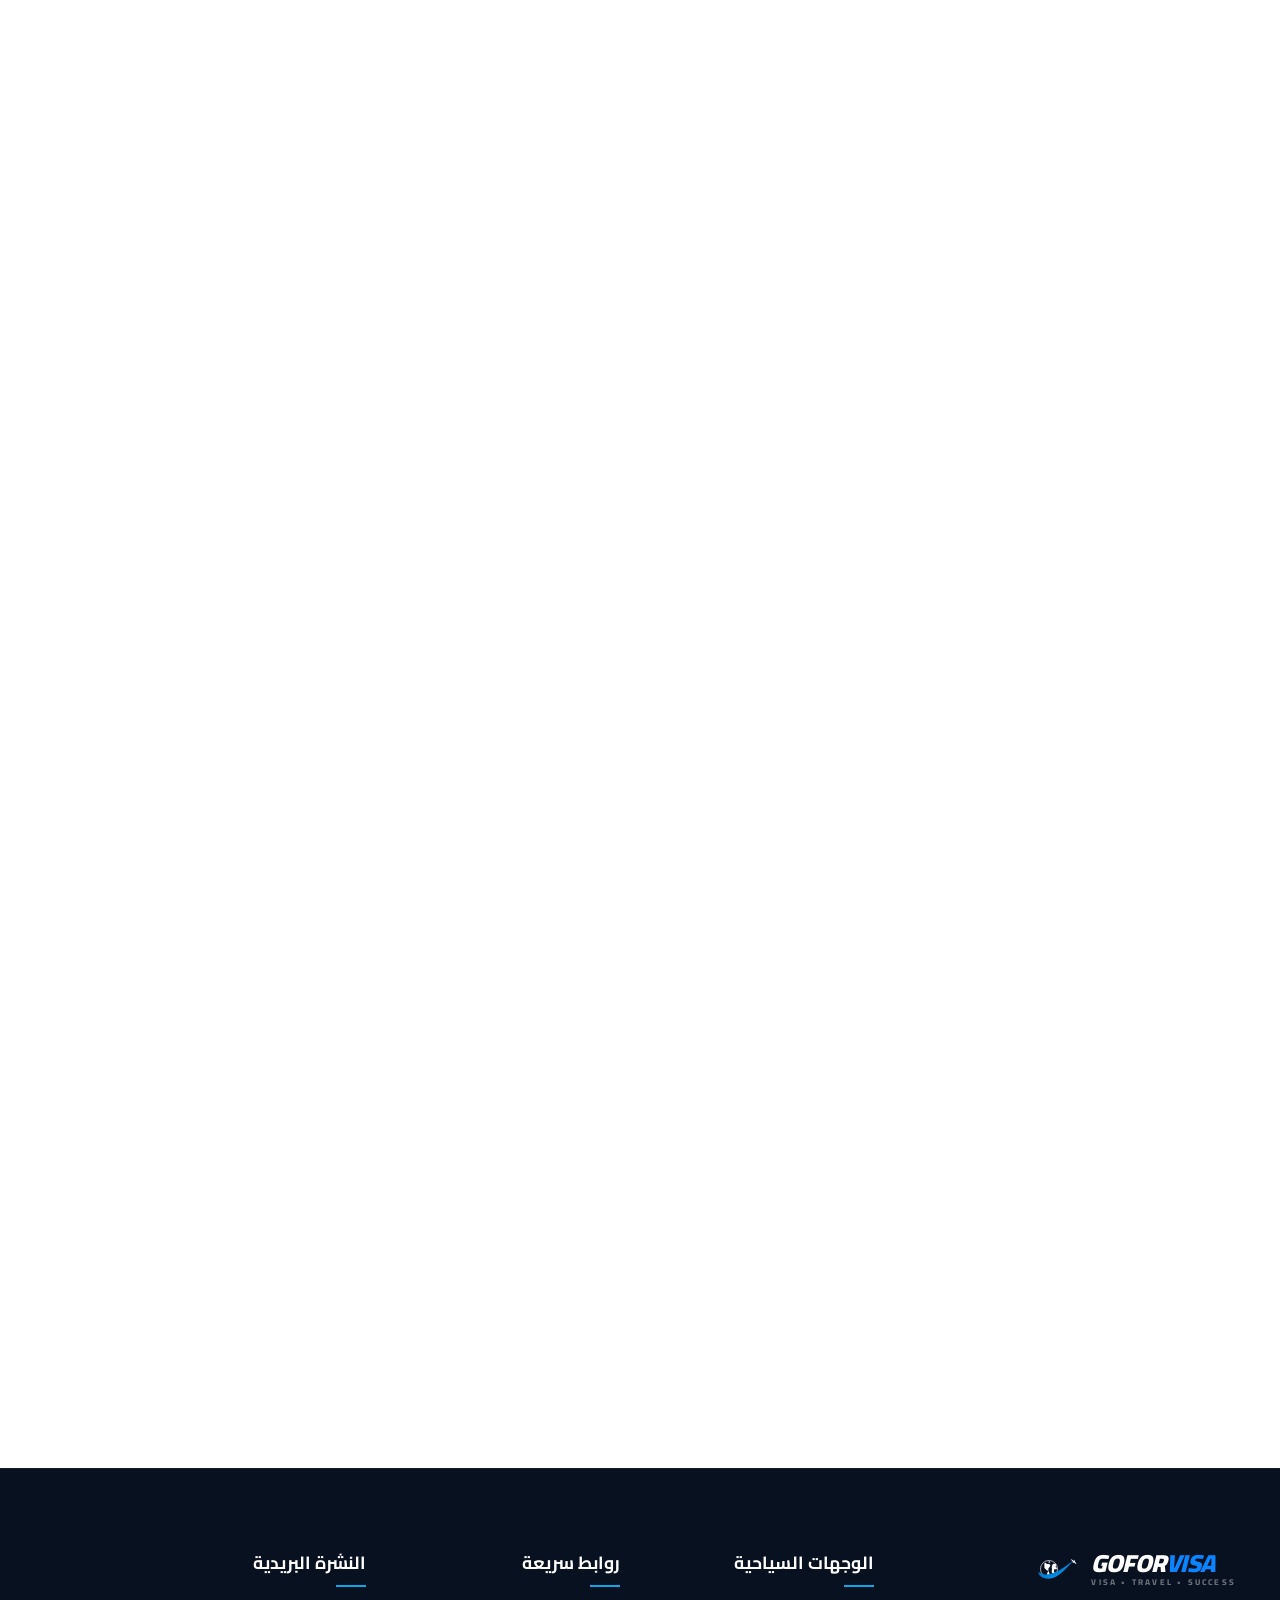
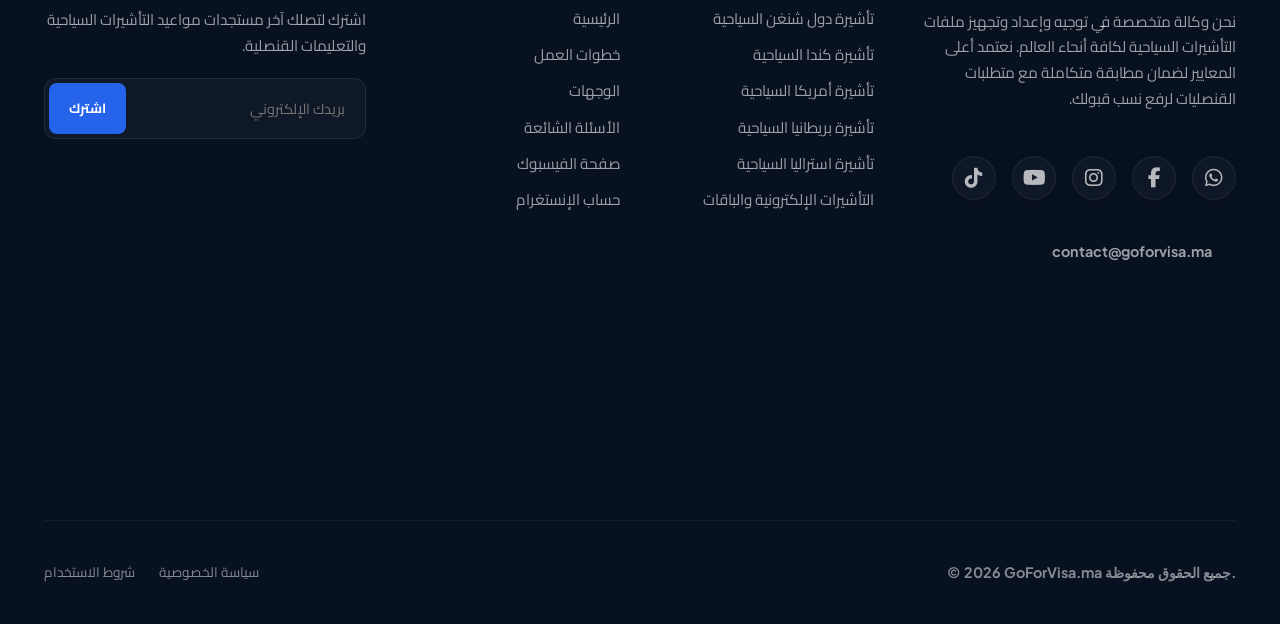
==== commit b966e1bb: "adding france and english" ====
--- a/index.html
+++ b/index.html
@@ -1,14 +1,11 @@
 <!DOCTYPE html>
 <html lang="ar" dir="rtl">
-
 <head>
     <meta charset="UTF-8">
     <meta name="viewport" content="width=device-width, initial-scale=1.0, maximum-scale=1.0, user-scalable=no">
-    <title>GoForVisa | بوابتك الأولى لتأشيرة السياحة والقبول المضمون</title>
-
+    <title data-i18n="meta.title">GoForVisa | بوابتك الأولى لتأشيرة السياحة والقبول المضمون</title>
     <!-- Meta SEO Tags -->
-    <meta name="description"
-        content="GoForVisa هي شريكك الموثوق لتجهيز ملف تأشيرتك السياحية بدقة متناهية. نرفع فرص قبولك أمام القنصليات بخدمات إعداد وتدقيق ملفات الفيزا السياحية تحت إشراف مستشارين خبراء بالتعاون مع شريكنا اللوجستي سي تي إم (CTM Messagerie).">
+    <meta name="description" data-i18n-content="meta.desc" content="GoForVisa هي شريكك الموثوق لتجهيز ملف تأشيرتك السياحية بدقة متناهية. نرفع فرص قبولك أمام القنصليات بخدمات إعداد وتدقيق ملفات الفيزا السياحية تحت إشراف مستشارين خبراء بالتعاون مع شريكنا اللوجستي سي تي إم (CTM Messagerie).">
     <meta name="keywords"
         content="تأشيرة سياحية، فيزا سياحة، فيزا شنغن، فيزا أمريكا، فيزا كندا، فيزا بريطانيا، سي تي إم، CTM Messagerie، GoForVisa">
     <meta property="og:title" content="GoForVisa | بوابتك الأولى للفرص العالمية والقبول المضمون">
@@ -16,25 +13,19 @@
         content="نجهّز ملف تأشيرتك بدقة متناهية ونرفع فرص قبولك بالتعاون الاستراتيجي مع سي تي إم (CTM Messagerie) للشحن الآمن.">
     <meta property="og:image" content="https://goforvisa.ma/wp-content/uploads/2026/05/Pro-LandingPage-23.jpg">
     <meta property="og:url" content="https://goforvisa.ma/">
-
     <!-- Google Fonts: Cairo for Arabic & Plus Jakarta Sans for numbers/Latin -->
     <link rel="preconnect" href="https://fonts.googleapis.com">
     <link rel="preconnect" href="https://fonts.gstatic.com" crossorigin>
     <link
         href="https://fonts.googleapis.com/css2?family=Cairo:wght@300;400;500;600;700;800&family=Plus+Jakarta+Sans:wght@400;500;600;700;800&display=swap"
         rel="stylesheet">
-
     <!-- Lucide Icons (Modern visual vector icons) -->
     <script src="https://unpkg.com/lucide@latest"></script>
-
     <!-- FontAwesome Icons for official social media brand icons -->
     <link rel="stylesheet" href="https://cdnjs.cloudflare.com/ajax/libs/font-awesome/6.4.0/css/all.min.css">
-
     <link rel="stylesheet" href="style.css">
 </head>
-
 <body>
-
     <!-- ==========================================================================
        GLASSMORPHISM NAVIGATION HEADER
        ========================================================================== -->
@@ -72,20 +63,45 @@
                         <span class="logo-subtitle">VISA • TRAVEL • SUCCESS</span>
                     </div>
                 </a>
-
                 <ul class="nav-links" id="nav-menu">
-                    <li><a href="#" class="nav-link active-link">الرئيسية</a></li>
-                    <li><a href="#countries" class="nav-link">وجهاتنا</a></li>
-                    <li><a href="#process" class="nav-link">خطواتنا</a></li>
-                    <li><a href="#testimonials" class="nav-link">آراء العملاء</a></li>
-                    <li><a href="#faq" class="nav-link">الأسئلة الشائعة</a></li>
+                    <li><a href="#" class="nav-link active-link"><span><span><span><span><span data-i18n="nav.home"><span data-i18n="footer.links.home">الرئيسية</span></span></span></span></span></span></a></li>
+                    <li><a href="#countries" class="nav-link" data-i18n="nav.destinations">وجهاتنا</a></li>
+                    <li><a href="#process" class="nav-link" data-i18n="nav.process">خطواتنا</a></li>
+                    <li><a href="#testimonials" class="nav-link" data-i18n="nav.testimonials">آراء العملاء</a></li>
+                    <li><a href="#faq" class="nav-link"><span><span><span><span><span data-i18n="nav.faq"><span data-i18n="footer.links.faq">الأسئلة الشائعة</span></span></span></span></span></span></a></li>
                 </ul>
-
                 <div class="nav-actions">
                     <button
                         onclick="document.getElementById('contact').scrollIntoView({ behavior: 'smooth', block: 'center' }); return false;"
-                        class="btn btn-primary btn-glow-pulse d-none-mobile">احجز
+                        class="btn btn-primary btn-glow-pulse d-none-mobile" data-i18n="nav.book_consultation">احجز
                         استشارة</button>
+                    <!-- Language Selector Toggle -->
+                    <div class="lang-selector">
+                        <button class="lang-toggle-btn" id="lang-toggle" aria-haspopup="true" aria-expanded="false">
+                            <span class="lang-label">ع</span>
+                            <i data-lucide="globe" class="lang-globe-icon"></i>
+                        </button>
+                        <div class="lang-dropdown" id="lang-dropdown">
+                            <a href="#" class="lang-option active" data-lang="ar">
+                                <span class="lang-check-container">
+                                    <span class="lang-check-circle"><i data-lucide="check"></i></span>
+                                </span>
+                                <span class="lang-name">العربية</span>
+                            </a>
+                            <a href="#" class="lang-option" data-lang="fr">
+                                <span class="lang-check-container">
+                                    <span class="lang-check-circle"><i data-lucide="check"></i></span>
+                                </span>
+                                <span class="lang-name">Français</span>
+                            </a>
+                            <a href="#" class="lang-option" data-lang="en">
+                                <span class="lang-check-container">
+                                    <span class="lang-check-circle"><i data-lucide="check"></i></span>
+                                </span>
+                                <span class="lang-name">English</span>
+                            </a>
+                        </div>
+                    </div>
                     <div class="hamburger" id="menu-toggle">
                         <span></span>
                         <span></span>
@@ -95,95 +111,79 @@
             </nav>
         </div>
     </header>
-
     <!-- ==========================================================================
        HERO SECTION
        ========================================================================== -->
     <section class="hero-section">
         <canvas id="mesh-canvas"></canvas>
-
         <div class="hero-bg-glows">
             <div class="glow-shape glow-1"></div>
             <div class="glow-shape glow-2"></div>
             <div class="glow-shape glow-3"></div>
         </div>
-
         <div class="hero-grid-overlay"></div>
-
         <div class="container">
             <div class="hero-flex-container">
                 <div class="hero-content" data-reveal="blur">
                     <div class="hero-badge">
-                        <i data-lucide="award"></i>
-                        رفع فرص القبول بتنظيم ملف احترافي
-                    </div>
-                    <h1>
-                        نجهّز ملف تأشيرتك بدقة<br>
-                        <span class="gradient-text">ونزيد فرص القبول</span>
-                    </h1>
-                    <p>
-                        لأننا نعمل بمنهجية واضحة تشمل تقييم وضعك، إعداد قائمة وثائق مخصصة، مراجعة دقيقة متعددة، وترتيب
-                        ملفك وفق متطلبات القنصليات مع دعم شخصي متواصل حتى يوم الإيداع.
-                    </p>
-
+                        <i data-lucide="award"></i><span data-i18n="hero.badge">رفع فرص القبول بتنظيم ملف احترافي</span></div>
+                    <h1 data-i18n="hero.title">نجهّز ملف تأشيرتك بدقة<br>
+                        <span class="gradient-text">ونزيد فرص القبول</span></h1>
+                    <p data-i18n="hero.desc">لأننا نعمل بمنهجية واضحة تشمل تقييم وضعك، إعداد قائمة وثائق مخصصة، مراجعة دقيقة متعددة، وترتيب
+                        ملفك وفق متطلبات القنصليات مع دعم شخصي متواصل حتى يوم الإيداع.</p>
                     <div class="hero-buttons">
                         <a href="#contact"
                             onclick="selectContactTab('free'); document.getElementById('contact').scrollIntoView({ behavior: 'smooth', block: 'center' }); return false;"
-                            class="btn btn-gold btn-glow-pulse">املاء استمارة فتح ملف التأشيرة <i
+                            class="btn btn-gold btn-glow-pulse"><span data-i18n="hero.cta_free">املاء استمارة فتح ملف التأشيرة</span><i
                                 data-lucide="clipboard-check"></i></a>
                         <a href="#contact"
                             onclick="selectContactTab('paid'); document.getElementById('contact').scrollIntoView({ behavior: 'smooth', block: 'center' }); return false;"
-                            class="btn btn-primary">استشارة مدفوعة <i data-lucide="calendar-check"></i></a>
-                    </div>
-
+                            class="btn btn-primary"><span data-i18n="hero.cta_paid">استشارة مدفوعة</span><i data-lucide="calendar-check"></i></a>
+                    </div>
                 </div>
             </div>
         </div>
     </section>
-
     <!-- ==========================================================================
        TRUST MARQUEE BAR
        ========================================================================== -->
     <section class="trust-section">
         <div class="marquee-wrapper">
             <div class="marquee-track">
-                <div class="marquee-item"><i data-lucide="shield-check"></i> قنصلية كندا المعتمدة</div>
-                <div class="marquee-item"><i data-lucide="globe"></i> تأشيرات دول الكومنولث</div>
-                <div class="marquee-item"><i data-lucide="plane-takeoff"></i> دول الاتحاد الأوروبي شنغن</div>
-                <div class="marquee-item"><i data-lucide="file-text"></i> خدمات الترجمة المعتمدة</div>
-                <div class="marquee-item"><i data-lucide="badge-check"></i> مواعيد قنصلية سريعة</div>
-                <div class="marquee-item"><i data-lucide="check-circle"></i> مطابقة بنسبة 100%</div>
+                <div class="marquee-item"><i data-lucide="shield-check"></i><span data-i18n="trust.canada">قنصلية كندا المعتمدة</span></div>
+                <div class="marquee-item"><i data-lucide="globe"></i><span data-i18n="trust.commonwealth">تأشيرات دول الكومنولث</span></div>
+                <div class="marquee-item"><i data-lucide="plane-takeoff"></i><span data-i18n="trust.schengen">دول الاتحاد الأوروبي شنغن</span></div>
+                <div class="marquee-item"><i data-lucide="file-text"></i><span data-i18n="trust.translation">خدمات الترجمة المعتمدة</span></div>
+                <div class="marquee-item"><i data-lucide="badge-check"></i><span data-i18n="trust.appointments">مواعيد قنصلية سريعة</span></div>
+                <div class="marquee-item"><i data-lucide="check-circle"></i><span data-i18n="trust.matching">مطابقة بنسبة 100%</span></div>
                 <!-- Set 2 -->
-                <div class="marquee-item"><i data-lucide="shield-check"></i> قنصلية كندا المعتمدة</div>
-                <div class="marquee-item"><i data-lucide="globe"></i> تأشيرات دول الكومنولث</div>
-                <div class="marquee-item"><i data-lucide="plane-takeoff"></i> دول الاتحاد الأوروبي شنغن</div>
-                <div class="marquee-item"><i data-lucide="file-text"></i> خدمات الترجمة المعتمدة</div>
-                <div class="marquee-item"><i data-lucide="badge-check"></i> مواعيد قنصلية سريعة</div>
-                <div class="marquee-item"><i data-lucide="check-circle"></i> مطابقة بنسبة 100%</div>
+                <div class="marquee-item"><i data-lucide="shield-check"></i><span data-i18n="trust.canada">قنصلية كندا المعتمدة</span></div>
+                <div class="marquee-item"><i data-lucide="globe"></i><span data-i18n="trust.commonwealth">تأشيرات دول الكومنولث</span></div>
+                <div class="marquee-item"><i data-lucide="plane-takeoff"></i><span data-i18n="trust.schengen">دول الاتحاد الأوروبي شنغن</span></div>
+                <div class="marquee-item"><i data-lucide="file-text"></i><span data-i18n="trust.translation">خدمات الترجمة المعتمدة</span></div>
+                <div class="marquee-item"><i data-lucide="badge-check"></i><span data-i18n="trust.appointments">مواعيد قنصلية سريعة</span></div>
+                <div class="marquee-item"><i data-lucide="check-circle"></i><span data-i18n="trust.matching">مطابقة بنسبة 100%</span></div>
             </div>
         </div>
     </section>
-
     <!-- ==========================================================================
        COUNTRY DESTINATIONS SHOWCASE
        ========================================================================== -->
     <section class="countries-section section-padding" id="countries">
         <div class="container">
             <div class="section-header">
-                <span class="tag">وجهاتنا المتميزة</span>
-                <h2>تجهيز ملف التأشيرة السياحية وفق متطلبات كل وجهة</h2>
-                <p>نقدم لك خدمات متكاملة لتجهيز ملف تأشيرتك السياحية وفق المتطلبات الرسمية والتعليمات الدقيقة لكل دولة
+                <span class="tag" data-i18n="destinations.tag">وجهاتنا المتميزة</span>
+                <h2 data-i18n="destinations.title">تجهيز ملف التأشيرة السياحية وفق متطلبات كل وجهة</h2>
+                <p data-i18n="destinations.desc">نقدم لك خدمات متكاملة لتجهيز ملف تأشيرتك السياحية وفق المتطلبات الرسمية والتعليمات الدقيقة لكل دولة
                     لرفع نسبة قبولك.</p>
             </div>
-
             <div class="country-tabs">
-                <button class="tab-btn active" data-filter="all">عرض الكل</button>
-                <button class="tab-btn" data-filter="schengen">دول شنغن الأوروبية</button>
-                <button class="tab-btn" data-filter="america">أمريكا الشمالية</button>
-                <button class="tab-btn" data-filter="commonwealth">دول الكومنولث</button>
-                <button class="tab-btn" data-filter="express">التأشيرات الإلكترونية والباقات</button>
-            </div>
-
+                <button class="tab-btn active" data-filter="all" data-i18n="destinations.filter_all">عرض الكل</button>
+                <button class="tab-btn" data-filter="schengen"><span><span><span><span><span data-i18n="destinations.filter_schengen"><span data-i18n="dest.schengen.tag">دول شنغن الأوروبية</span></span></span></span></span></span></button>
+                <button class="tab-btn" data-filter="america" data-i18n="destinations.filter_america">أمريكا الشمالية</button>
+                <button class="tab-btn" data-filter="commonwealth" data-i18n="destinations.filter_commonwealth">دول الكومنولث</button>
+                <button class="tab-btn" data-filter="express"><span><span><span><span><span data-i18n="destinations.filter_express"><span data-i18n="footer.dest.evisa">التأشيرات الإلكترونية والباقات</span></span></span></span></span></span></button>
+            </div>
             <div class="grid-3" id="country-grid">
                 <div class="country-card" data-category="america" data-reveal="blur">
                     <div class="country-img-wrapper">
@@ -192,21 +192,20 @@
                         <div class="country-flag-badge">
                             <img src="https://flagcdn.com/w160/us.png" alt="العلم الأمريكي">
                         </div>
-                        <span class="country-name-badge">الولايات المتحدة</span>
+                        <span class="country-name-badge" data-i18n="dest.usa.title">الولايات المتحدة</span>
                     </div>
                     <div class="country-body">
-                        <span class="country-tag">تأشيرة سياحة</span>
-                        <p>نقوم بترتيب مستنداتك وترجمة الوثائق للإنجليزية وتعبئة نموذج DS-160 الخاص بالتأشيرة السياحية
+                        <span class="country-tag"><span><span><span><span><span><span><span><span><span><span><span><span><span><span><span data-i18n="dest.usa.tag"><span data-i18n="dest.uk.tag"><span data-i18n="dest.canada.tag"><span data-i18n="dest.australia.tag">تأشيرة سياحة</span></span></span></span></span></span></span></span></span></span></span></span></span></span></span></span></span></span></span>
+                        <p data-i18n="dest.usa.desc">نقوم بترتيب مستنداتك وترجمة الوثائق للإنجليزية وتعبئة نموذج DS-160 الخاص بالتأشيرة السياحية
                             بدقة، كما نحضر معك أسئلة المقابلة لرفع نسبة القبول أمام القنصل الأمريكي.</p>
                         <div class="country-meta">
-                            <div class="country-meta-item"><i data-lucide="clock"></i> مدة التجهيز: 3-5 أيام</div>
+                            <div class="country-meta-item"><i data-lucide="clock"></i><span><span><span><span><span><span><span><span><span><span><span><span><span><span><span><span><span><span><span><span><span data-i18n="dest.usa.time"><span data-i18n="dest.uk.time"><span data-i18n="dest.canada.time"><span data-i18n="dest.australia.time"><span data-i18n="dest.asia_africa.time">مدة التجهيز: 3-5 أيام</span></span></span></span></span></span></span></span></span></span></span></span></span></span></span></span></span></span></span></span></span></span></span></span></span></div>
                             <a href="javascript:void(0)"
                                 onclick="document.getElementById('contact').scrollIntoView({ behavior: 'smooth', block: 'center' }); return false;"
-                                class="btn-country-cta">اطلب الخدمة <i data-lucide="chevron-left"></i></a>
-                        </div>
-                    </div>
-                </div>
-
+                                class="btn-country-cta"><span><span><span><span><span><span><span><span><span><span><span><span><span><span><span><span><span><span><span><span><span><span><span><span><span><span><span><span><span><span><span><span><span><span><span><span data-i18n="dest.usa.cta"><span data-i18n="dest.uk.cta"><span data-i18n="dest.canada.cta"><span data-i18n="dest.australia.cta"><span data-i18n="dest.schengen.cta"><span data-i18n="dest.evisa.cta"><span data-i18n="dest.gulf.cta"><span data-i18n="dest.asia_africa.cta">اطلب الخدمة</span></span></span></span></span></span></span></span></span></span></span></span></span></span></span></span></span></span></span></span></span></span></span></span></span></span></span></span></span></span></span></span></span></span></span></span></span></span></span></span></span></span></span><i data-lucide="chevron-left"></i></a>
+                        </div>
+                    </div>
+                </div>
                 <div class="country-card stagger-delay-1" data-category="commonwealth" data-reveal="blur">
                     <div class="country-img-wrapper">
                         <img src="assets/uk.png" alt="المملكة المتحدة">
@@ -214,21 +213,20 @@
                         <div class="country-flag-badge">
                             <img src="https://flagcdn.com/w160/gb.png" alt="العلم البريطاني">
                         </div>
-                        <span class="country-name-badge">المملكة المتحدة</span>
+                        <span class="country-name-badge" data-i18n="dest.uk.title">المملكة المتحدة</span>
                     </div>
                     <div class="country-body">
-                        <span class="country-tag">تأشيرة سياحة</span>
-                        <p>ننسق ملف تأشيرة السياحة والزيارة للمملكة المتحدة حسب متطلبات UKVI الدقيقة، مع تدقيق كشوف
+                        <span class="country-tag"><span><span><span><span><span><span><span><span><span><span><span><span><span><span><span data-i18n="dest.usa.tag"><span data-i18n="dest.uk.tag"><span data-i18n="dest.canada.tag"><span data-i18n="dest.australia.tag">تأشيرة سياحة</span></span></span></span></span></span></span></span></span></span></span></span></span></span></span></span></span></span></span>
+                        <p data-i18n="dest.uk.desc">ننسق ملف تأشيرة السياحة والزيارة للمملكة المتحدة حسب متطلبات UKVI الدقيقة، مع تدقيق كشوف
                             الحساب البنكي وصياغة خطابات إثبات الغرض السياحي بدقة وترتيب المستندات باحترافية.</p>
                         <div class="country-meta">
-                            <div class="country-meta-item"><i data-lucide="clock"></i> مدة التجهيز: 3-5 أيام</div>
+                            <div class="country-meta-item"><i data-lucide="clock"></i><span><span><span><span><span><span><span><span><span><span><span><span><span><span><span><span><span><span><span><span><span data-i18n="dest.usa.time"><span data-i18n="dest.uk.time"><span data-i18n="dest.canada.time"><span data-i18n="dest.australia.time"><span data-i18n="dest.asia_africa.time">مدة التجهيز: 3-5 أيام</span></span></span></span></span></span></span></span></span></span></span></span></span></span></span></span></span></span></span></span></span></span></span></span></span></div>
                             <a href="javascript:void(0)"
                                 onclick="document.getElementById('contact').scrollIntoView({ behavior: 'smooth', block: 'center' }); return false;"
-                                class="btn-country-cta">اطلب الخدمة <i data-lucide="chevron-left"></i></a>
-                        </div>
-                    </div>
-                </div>
-
+                                class="btn-country-cta"><span><span><span><span><span><span><span><span><span><span><span><span><span><span><span><span><span><span><span><span><span><span><span><span><span><span><span><span><span><span><span><span><span><span><span><span data-i18n="dest.usa.cta"><span data-i18n="dest.uk.cta"><span data-i18n="dest.canada.cta"><span data-i18n="dest.australia.cta"><span data-i18n="dest.schengen.cta"><span data-i18n="dest.evisa.cta"><span data-i18n="dest.gulf.cta"><span data-i18n="dest.asia_africa.cta">اطلب الخدمة</span></span></span></span></span></span></span></span></span></span></span></span></span></span></span></span></span></span></span></span></span></span></span></span></span></span></span></span></span></span></span></span></span></span></span></span></span></span></span></span></span></span></span><i data-lucide="chevron-left"></i></a>
+                        </div>
+                    </div>
+                </div>
                 <div class="country-card stagger-delay-2" data-category="america" data-reveal="blur">
                     <div class="country-img-wrapper">
                         <img src="assets/canada.png" alt="كندا">
@@ -236,21 +234,20 @@
                         <div class="country-flag-badge">
                             <img src="https://flagcdn.com/w160/ca.png" alt="العلم الكندي">
                         </div>
-                        <span class="country-name-badge">كندا</span>
+                        <span class="country-name-badge" data-i18n="dest.canada.title">كندا</span>
                     </div>
                     <div class="country-body">
-                        <span class="country-tag">تأشيرة سياحة</span>
-                        <p>نجهز ملف تأشيرة السياحة والزيارة لكندا، بما في ذلك إعداد نماذج IRCC الرسمية وصياغة خطابات
+                        <span class="country-tag"><span><span><span><span><span><span><span><span><span><span><span><span><span><span><span data-i18n="dest.usa.tag"><span data-i18n="dest.uk.tag"><span data-i18n="dest.canada.tag"><span data-i18n="dest.australia.tag">تأشيرة سياحة</span></span></span></span></span></span></span></span></span></span></span></span></span></span></span></span></span></span></span>
+                        <p data-i18n="dest.canada.desc">نجهز ملف تأشيرة السياحة والزيارة لكندا، بما في ذلك إعداد نماذج IRCC الرسمية وصياغة خطابات
                             مبررات السفر وترتيب الوثائق المالية وتراجمها المعتمدة بدقة متناهية.</p>
                         <div class="country-meta">
-                            <div class="country-meta-item"><i data-lucide="clock"></i> مدة التجهيز: 3-5 أيام</div>
+                            <div class="country-meta-item"><i data-lucide="clock"></i><span><span><span><span><span><span><span><span><span><span><span><span><span><span><span><span><span><span><span><span><span data-i18n="dest.usa.time"><span data-i18n="dest.uk.time"><span data-i18n="dest.canada.time"><span data-i18n="dest.australia.time"><span data-i18n="dest.asia_africa.time">مدة التجهيز: 3-5 أيام</span></span></span></span></span></span></span></span></span></span></span></span></span></span></span></span></span></span></span></span></span></span></span></span></span></div>
                             <a href="javascript:void(0)"
                                 onclick="document.getElementById('contact').scrollIntoView({ behavior: 'smooth', block: 'center' }); return false;"
-                                class="btn-country-cta">اطلب الخدمة <i data-lucide="chevron-left"></i></a>
-                        </div>
-                    </div>
-                </div>
-
+                                class="btn-country-cta"><span><span><span><span><span><span><span><span><span><span><span><span><span><span><span><span><span><span><span><span><span><span><span><span><span><span><span><span><span><span><span><span><span><span><span><span data-i18n="dest.usa.cta"><span data-i18n="dest.uk.cta"><span data-i18n="dest.canada.cta"><span data-i18n="dest.australia.cta"><span data-i18n="dest.schengen.cta"><span data-i18n="dest.evisa.cta"><span data-i18n="dest.gulf.cta"><span data-i18n="dest.asia_africa.cta">اطلب الخدمة</span></span></span></span></span></span></span></span></span></span></span></span></span></span></span></span></span></span></span></span></span></span></span></span></span></span></span></span></span></span></span></span></span></span></span></span></span></span></span></span></span></span></span><i data-lucide="chevron-left"></i></a>
+                        </div>
+                    </div>
+                </div>
                 <div class="country-card stagger-delay-3" data-category="commonwealth" data-reveal="blur">
                     <div class="country-img-wrapper">
                         <img src="assets/australia.png" alt="أستراليا">
@@ -258,21 +255,20 @@
                         <div class="country-flag-badge">
                             <img src="https://flagcdn.com/w160/au.png" alt="العلم الأسترالي">
                         </div>
-                        <span class="country-name-badge">أستراليا</span>
+                        <span class="country-name-badge" data-i18n="dest.australia.title">أستراليا</span>
                     </div>
                     <div class="country-body">
-                        <span class="country-tag">تأشيرة سياحة</span>
-                        <p>نعد طلب تأشيرة السياحة الأسترالية بدقة عبر بوابة ImmiAccount، مع تنسيق كشوفات الحساب وإثباتات
+                        <span class="country-tag"><span><span><span><span><span><span><span><span><span><span><span><span><span><span><span data-i18n="dest.usa.tag"><span data-i18n="dest.uk.tag"><span data-i18n="dest.canada.tag"><span data-i18n="dest.australia.tag">تأشيرة سياحة</span></span></span></span></span></span></span></span></span></span></span></span></span></span></span></span></span></span></span>
+                        <p data-i18n="dest.australia.desc">نعد طلب تأشيرة السياحة الأسترالية بدقة عبر بوابة ImmiAccount، مع تنسيق كشوفات الحساب وإثباتات
                             الدخل والترجمات الضرورية للغة الإنجليزية لضمان قبول الطلب.</p>
                         <div class="country-meta">
-                            <div class="country-meta-item"><i data-lucide="clock"></i> مدة التجهيز: 3-5 أيام</div>
+                            <div class="country-meta-item"><i data-lucide="clock"></i><span><span><span><span><span><span><span><span><span><span><span><span><span><span><span><span><span><span><span><span><span data-i18n="dest.usa.time"><span data-i18n="dest.uk.time"><span data-i18n="dest.canada.time"><span data-i18n="dest.australia.time"><span data-i18n="dest.asia_africa.time">مدة التجهيز: 3-5 أيام</span></span></span></span></span></span></span></span></span></span></span></span></span></span></span></span></span></span></span></span></span></span></span></span></span></div>
                             <a href="javascript:void(0)"
                                 onclick="document.getElementById('contact').scrollIntoView({ behavior: 'smooth', block: 'center' }); return false;"
-                                class="btn-country-cta">اطلب الخدمة <i data-lucide="chevron-left"></i></a>
-                        </div>
-                    </div>
-                </div>
-
+                                class="btn-country-cta"><span><span><span><span><span><span><span><span><span><span><span><span><span><span><span><span><span><span><span><span><span><span><span><span><span><span><span><span><span><span><span><span><span><span><span><span data-i18n="dest.usa.cta"><span data-i18n="dest.uk.cta"><span data-i18n="dest.canada.cta"><span data-i18n="dest.australia.cta"><span data-i18n="dest.schengen.cta"><span data-i18n="dest.evisa.cta"><span data-i18n="dest.gulf.cta"><span data-i18n="dest.asia_africa.cta">اطلب الخدمة</span></span></span></span></span></span></span></span></span></span></span></span></span></span></span></span></span></span></span></span></span></span></span></span></span></span></span></span></span></span></span></span></span></span></span></span></span></span></span></span></span></span></span><i data-lucide="chevron-left"></i></a>
+                        </div>
+                    </div>
+                </div>
                 <div class="country-card express-card stagger-delay-4" data-category="schengen" data-reveal="blur">
                     <div class="country-img-wrapper express-header header-gradient-schengen">
                         <div class="express-glow"></div>
@@ -291,36 +287,34 @@
                             <img src="https://flagcdn.com/w80/dk.png" alt="الدنمارك" class="micro-flag">
                             <img src="https://flagcdn.com/w80/no.png" alt="النرويج" class="micro-flag">
                         </div>
-                        <span class="country-name-badge">تأشيرة دول شنغن الأوروبية</span>
+                        <span class="country-name-badge" data-i18n="dest.schengen.title">تأشيرة دول شنغن الأوروبية</span>
                     </div>
                     <div class="country-body">
-                        <span class="country-tag">دول شنغن الأوروبية</span>
+                        <span class="country-tag"><span><span><span><span><span data-i18n="destinations.filter_schengen"><span data-i18n="dest.schengen.tag">دول شنغن الأوروبية</span></span></span></span></span></span></span>
                         <div class="express-details">
                             <div class="express-sub-section">
-                                <strong><i data-lucide="map" class="express-icon"></i> الدول المشمولة بالخدمة:</strong>
-                                <p>فرنسا، ألمانيا، بلجيكا، إيطاليا، هولندا، النمسا، فنلندا، كرواتيا، آيسلندا، مالطا،
+                                <strong><i data-lucide="map" class="express-icon"></i><span><span><span><span><span><span data-i18n="dest.schengen.countries_label"><span data-i18n="dest.gulf.countries_label">الدول المشمولة بالخدمة:</span></span></span></span></span></span></span></strong>
+                                <p data-i18n="dest.schengen.countries_list">فرنسا، ألمانيا، بلجيكا، إيطاليا، هولندا، النمسا، فنلندا، كرواتيا، آيسلندا، مالطا،
                                     السويد، الدنمارك، والنرويج.</p>
                             </div>
                             <div class="express-sub-section">
-                                <strong><i data-lucide="check-circle" class="express-icon"></i> خدماتنا تشمل:</strong>
-                                <p>مراجعة كاملة وتجهيز وتدقيق ملف التأشيرة السياحية لجميع دول شنغن ليتوافق تماماً مع
+                                <strong><i data-lucide="check-circle" class="express-icon"></i><span><span><span><span><span><span data-i18n="dest.schengen.services_label"><span data-i18n="dest.gulf.services_label">خدماتنا تشمل:</span></span></span></span></span></span></span></strong>
+                                <p data-i18n="dest.schengen.services_desc">مراجعة كاملة وتجهيز وتدقيق ملف التأشيرة السياحية لجميع دول شنغن ليتوافق تماماً مع
                                     متطلبات القنصليات الأوروبية والأنظمة المعتمدة حديثاً.</p>
                             </div>
                             <div class="express-spec-box">
-                                <div class="spec-item"><i data-lucide="shield-check"></i> متطلبات ميسرة بالكامل</div>
-                                <div class="spec-item"><i data-lucide="zap"></i> معالجة سريعة ومرنة</div>
+                                <div class="spec-item"><i data-lucide="shield-check"></i><span><span><span><span><span><span data-i18n="dest.schengen.spec1"><span data-i18n="dest.gulf.spec1">متطلبات ميسرة بالكامل</span></span></span></span></span></span></span></div>
+                                <div class="spec-item"><i data-lucide="zap"></i><span><span><span><span><span><span data-i18n="dest.schengen.spec2"><span data-i18n="dest.gulf.spec2">معالجة سريعة ومرنة</span></span></span></span></span></span></span></div>
                             </div>
                         </div>
                         <div class="country-meta">
-                            <div class="country-meta-item"><i data-lucide="clock"></i> 5-10 أيام على حسب توفر المواعيد
-                            </div>
+                            <div class="country-meta-item"><i data-lucide="clock"></i><span><span><span><span><span><span data-i18n="dest.schengen.time"><span data-i18n="faq.a9">5-10 أيام على حسب توفر المواعيد</span></span></span></span></span></span></span></div>
                             <a href="javascript:void(0)"
                                 onclick="document.getElementById('contact').scrollIntoView({ behavior: 'smooth', block: 'center' }); return false;"
-                                class="btn-country-cta">اطلب الخدمة <i data-lucide="chevron-left"></i></a>
-                        </div>
-                    </div>
-                </div>
-
+                                class="btn-country-cta"><span><span><span><span><span><span><span><span><span><span><span><span><span><span><span><span><span><span><span><span><span><span><span><span><span><span><span><span><span><span><span><span><span><span><span><span data-i18n="dest.usa.cta"><span data-i18n="dest.uk.cta"><span data-i18n="dest.canada.cta"><span data-i18n="dest.australia.cta"><span data-i18n="dest.schengen.cta"><span data-i18n="dest.evisa.cta"><span data-i18n="dest.gulf.cta"><span data-i18n="dest.asia_africa.cta">اطلب الخدمة</span></span></span></span></span></span></span></span></span></span></span></span></span></span></span></span></span></span></span></span></span></span></span></span></span></span></span></span></span></span></span></span></span></span></span></span></span></span></span></span></span></span></span><i data-lucide="chevron-left"></i></a>
+                        </div>
+                    </div>
+                </div>
                 <!-- 1. التأشيرات الإلكترونية الفورية والباقات المشتركة -->
                 <div class="country-card express-card" data-category="express" data-reveal="blur">
                     <div class="country-img-wrapper express-header header-gradient-1">
@@ -332,41 +326,39 @@
                             <img src="https://flagcdn.com/w80/om.png" alt="عمان" class="micro-flag">
                             <img src="https://flagcdn.com/w80/bh.png" alt="البحرين" class="micro-flag">
                         </div>
-                        <span class="country-name-badge">التأشيرات الإلكترونية والباقات المشتركة</span>
+                        <span class="country-name-badge" data-i18n="dest.evisa.title">التأشيرات الإلكترونية والباقات المشتركة</span>
                     </div>
                     <div class="country-body">
-                        <span class="country-tag">تأشيرة إلكترونية فورية (e-Visa)</span>
+                        <span class="country-tag" data-i18n="dest.evisa.tag">تأشيرة إلكترونية فورية (e-Visa)</span>
                         <div class="express-details">
                             <div class="express-sub-section">
-                                <strong><i data-lucide="zap" class="express-icon"></i> التأشيرة الفورية
-                                    (e-Visa):</strong>
-                                <p>دبي (شهر/شهرين)، قطر (منصة هيا)، عمان والبحرين (غير المكفولة)، الأردن، أذربيجان،
+                                <strong><i data-lucide="zap" class="express-icon"></i><span data-i18n="dest.evisa.sec1_label">التأشيرة الفورية
+                                    (e-Visa):</span></strong>
+                                <p data-i18n="dest.evisa.sec1_desc">دبي (شهر/شهرين)، قطر (منصة هيا)، عمان والبحرين (غير المكفولة)، الأردن، أذربيجان،
                                     تنزانيا (زنجبار)، وكينيا.</p>
                             </div>
                             <div class="express-sub-section">
-                                <strong><i data-lucide="globe" class="express-icon"></i> الباقة الخليجية (The Gulf
-                                    Pass):</strong>
-                                <p>باقة موحدة تشمل (قطر + البحرين + عُمان).</p>
+                                <strong><i data-lucide="globe" class="express-icon"></i><span data-i18n="dest.evisa.sec2_label">الباقة الخليجية (The Gulf
+                                    Pass):</span></strong>
+                                <p data-i18n="dest.evisa.sec2_desc">باقة موحدة تشمل (قطر + البحرين + عُمان).</p>
                             </div>
                             <div class="express-sub-section">
-                                <strong><i data-lucide="package" class="express-icon"></i> باقات سياحية خاصة:</strong>
-                                <p>باقة دبي ومصر المشتركة لقضاء عطلة مميزة.</p>
+                                <strong><i data-lucide="package" class="express-icon"></i><span data-i18n="dest.evisa.sec3_label">باقات سياحية خاصة:</span></strong>
+                                <p data-i18n="dest.evisa.sec3_desc">باقة دبي ومصر المشتركة لقضاء عطلة مميزة.</p>
                             </div>
                             <div class="express-spec-box">
-                                <div class="spec-item"><i data-lucide="file-check"></i> صورة الجواز فقط أو ملف بسيط جداً
-                                </div>
-                                <div class="spec-item"><i data-lucide="clock"></i> الإصدار خلال 24 إلى 72 ساعة</div>
+                                <div class="spec-item"><i data-lucide="file-check"></i><span data-i18n="dest.evisa.spec1">صورة الجواز فقط أو ملف بسيط جداً</span></div>
+                                <div class="spec-item"><i data-lucide="clock"></i><span data-i18n="dest.evisa.spec2">الإصدار خلال 24 إلى 72 ساعة</span></div>
                             </div>
                         </div>
                         <div class="country-meta">
-                            <div class="country-meta-item"><i data-lucide="clock"></i> معالجة فائقة السرعة</div>
+                            <div class="country-meta-item"><i data-lucide="clock"></i><span data-i18n="dest.evisa.time">معالجة فائقة السرعة</span></div>
                             <a href="javascript:void(0)"
                                 onclick="document.getElementById('contact').scrollIntoView({ behavior: 'smooth', block: 'center' }); return false;"
-                                class="btn-country-cta">اطلب الخدمة <i data-lucide="chevron-left"></i></a>
-                        </div>
-                    </div>
-                </div>
-
+                                class="btn-country-cta"><span><span><span><span><span><span><span><span><span><span><span><span><span><span><span><span><span><span><span><span><span><span><span><span><span><span><span><span><span><span><span><span><span><span><span><span data-i18n="dest.usa.cta"><span data-i18n="dest.uk.cta"><span data-i18n="dest.canada.cta"><span data-i18n="dest.australia.cta"><span data-i18n="dest.schengen.cta"><span data-i18n="dest.evisa.cta"><span data-i18n="dest.gulf.cta"><span data-i18n="dest.asia_africa.cta">اطلب الخدمة</span></span></span></span></span></span></span></span></span></span></span></span></span></span></span></span></span></span></span></span></span></span></span></span></span></span></span></span></span></span></span></span></span></span></span></span></span></span></span></span></span></span></span><i data-lucide="chevron-left"></i></a>
+                        </div>
+                    </div>
+                </div>
                 <!-- 2. دول الخليج العربي والشرق الأوسط -->
                 <div class="country-card express-card" data-category="express" data-reveal="blur">
                     <div class="country-img-wrapper express-header header-gradient-2">
@@ -379,35 +371,35 @@
                             <img src="https://flagcdn.com/w80/bh.png" alt="البحرين" class="micro-flag">
                             <img src="https://flagcdn.com/w80/jo.png" alt="الأردن" class="micro-flag flag-jo">
                         </div>
-                        <span class="country-name-badge">تأشيرة دول الخليج العربي</span>
+                        <span class="country-name-badge" data-i18n="dest.gulf.title">تأشيرة دول الخليج العربي</span>
                     </div>
                     <div class="country-body">
-                        <span class="country-tag">الخليج والشرق الأوسط</span>
+                        <span class="country-tag" data-i18n="dest.gulf.tag">الخليج والشرق الأوسط</span>
                         <div class="express-details">
                             <div class="express-sub-section">
-                                <strong><i data-lucide="map" class="express-icon"></i> الدول المشمولة بالخدمة:</strong>
-                                <p>الإمارات العربية المتحدة، المملكة العربية السعودية، دولة قطر، مملكة البحرين، سلطنة
+                                <strong><i data-lucide="map" class="express-icon"></i><span><span><span><span><span><span data-i18n="dest.schengen.countries_label"><span data-i18n="dest.gulf.countries_label">الدول المشمولة بالخدمة:</span></span></span></span></span></span></span></strong>
+                                <strong><i data-lucide="map" class="express-icon"></i><span><span><span><span><span data-i18n="dest.schengen.countries_label"><span data-i18n="dest.gulf.countries_label">الدول المشمولة بالخدمة:</span></span></span></span></span></span></strong>
+                                <p data-i18n="dest.gulf.countries_list">الإمارات العربية المتحدة، المملكة العربية السعودية، دولة قطر، مملكة البحرين، سلطنة
                                     عُمان، والمملكة الأردنية الهاشمية.</p>
                             </div>
                             <div class="express-sub-section">
-                                <strong><i data-lucide="check-circle" class="express-icon"></i> خدماتنا تشمل:</strong>
-                                <p>مراجعة كاملة وتجهيز وتدقيق النماذج الرسمية وتأمين متطلبات السفر لهذه الدول لضمان قبول
+                                <strong><i data-lucide="check-circle" class="express-icon"></i><span><span><span><span><span data-i18n="dest.schengen.services_label"><span data-i18n="dest.gulf.services_label">خدماتنا تشمل:</span></span></span></span></span></span></strong>
+                                <p data-i18n="dest.gulf.services_desc">مراجعة كاملة وتجهيز وتدقيق النماذج الرسمية وتأمين متطلبات السفر لهذه الدول لضمان قبول
                                     مضمون وسريع.</p>
                             </div>
                             <div class="express-spec-box">
-                                <div class="spec-item"><i data-lucide="shield-check"></i> متطلبات ميسرة بالكامل</div>
-                                <div class="spec-item"><i data-lucide="zap"></i> معالجة سريعة ومرنة</div>
+                                <div class="spec-item"><i data-lucide="shield-check"></i><span><span><span><span><span data-i18n="dest.schengen.spec1"><span data-i18n="dest.gulf.spec1">متطلبات ميسرة بالكامل</span></span></span></span></span></span></div>
+                                <div class="spec-item"><i data-lucide="zap"></i><span><span><span><span><span data-i18n="dest.schengen.spec2"><span data-i18n="dest.gulf.spec2">معالجة سريعة ومرنة</span></span></span></span></span></span></div>
                             </div>
                         </div>
                         <div class="country-meta">
-                            <div class="country-meta-item"><i data-lucide="clock"></i> مدة التجهيز: 2-3 أيام</div>
+                            <div class="country-meta-item"><i data-lucide="clock"></i><span data-i18n="dest.gulf.time">مدة التجهيز: 2-3 أيام</span></div>
                             <a href="javascript:void(0)"
                                 onclick="document.getElementById('contact').scrollIntoView({ behavior: 'smooth', block: 'center' }); return false;"
-                                class="btn-country-cta">اطلب الخدمة <i data-lucide="chevron-left"></i></a>
-                        </div>
-                    </div>
-                </div>
-
+                                class="btn-country-cta"><span><span><span><span><span><span><span><span><span><span><span><span><span><span><span><span><span><span><span><span><span><span><span><span><span><span><span><span><span><span><span><span><span><span><span><span data-i18n="dest.usa.cta"><span data-i18n="dest.uk.cta"><span data-i18n="dest.canada.cta"><span data-i18n="dest.australia.cta"><span data-i18n="dest.schengen.cta"><span data-i18n="dest.evisa.cta"><span data-i18n="dest.gulf.cta"><span data-i18n="dest.asia_africa.cta">اطلب الخدمة</span></span></span></span></span></span></span></span></span></span></span></span></span></span></span></span></span></span></span></span></span></span></span></span></span></span></span></span></span></span></span></span></span></span></span></span></span></span></span></span></span></span></span><i data-lucide="chevron-left"></i></a>
+                        </div>
+                    </div>
+                </div>
                 <!-- 3. آسيا وإفريقيا وسياحة الطبيعة -->
                 <div class="country-card express-card" data-category="express" data-reveal="blur">
                     <div class="country-img-wrapper express-header header-gradient-3">
@@ -419,92 +411,83 @@
                             <img src="https://flagcdn.com/w80/eg.png" alt="مصر" class="micro-flag">
                             <img src="https://flagcdn.com/w80/tz.png" alt="تنزانيا" class="micro-flag">
                         </div>
-                        <span class="country-name-badge">تأشيرات آسيا وإفريقيا</span>
+                        <span class="country-name-badge" data-i18n="dest.asia_africa.title">تأشيرات آسيا وإفريقيا</span>
                     </div>
                     <div class="country-body">
-                        <span class="country-tag">آسيا وإفريقيا وسياحة الطبيعة</span>
+                        <span class="country-tag" data-i18n="dest.asia_africa.tag">آسيا وإفريقيا وسياحة الطبيعة</span>
                         <div class="express-details">
                             <div class="express-sub-section">
-                                <strong><i data-lucide="compass" class="express-icon"></i> وجهات آسيا المميزة:</strong>
-                                <p><strong>الصين</strong> (تأشيرة سياحية وتأشيرة أعمال لأصحاب الشركات والتجار)،
-                                    <strong>اليابان</strong>، و<strong>كوريا الجنوبية</strong> (تصريح السفر KETA).
-                                </p>
+                                <strong><i data-lucide="compass" class="express-icon"></i><span data-i18n="dest.asia_africa.sec1_label">وجهات آسيا المميزة:</span></strong>
+                                <p data-i18n="dest.asia_africa.sec1_desc">الصين (تأشيرة سياحية وتأشيرة أعمال لأصحاب الشركات والتجار)، اليابان، وكوريا الجنوبية (تصريح السفر KETA).</p>
                             </div>
                             <div class="express-sub-section">
-                                <strong><i data-lucide="trees" class="express-icon"></i> إفريقيا وسياحة
-                                    الطبيعة:</strong>
-                                <p>جمهورية مصر العربية، تنزانيا (جزيرة زنجبار)، كينيا، جنوب إفريقيا، وإثيوبيا.</p>
+                                <strong><i data-lucide="trees" class="express-icon"></i><span data-i18n="dest.asia_africa.sec2_label">إفريقيا وسياحة
+                                    الطبيعة:</span></strong>
+                                <p data-i18n="dest.asia_africa.sec2_desc">جمهورية مصر العربية، تنزانيا (جزيرة زنجبار)، كينيا، جنوب إفريقيا، وإثيوبيا.</p>
                             </div>
                             <div class="express-spec-box">
-                                <div class="spec-item"><i data-lucide="file-text"></i> تجهيز النماذج والخطابات المالية
-                                </div>
-                                <div class="spec-item"><i data-lucide="languages"></i> تراجم معتمدة للوثائق</div>
+                                <div class="spec-item"><i data-lucide="file-text"></i><span data-i18n="dest.asia_africa.spec1">تجهيز النماذج والخطابات المالية</span></div>
+                                <div class="spec-item"><i data-lucide="languages"></i><span data-i18n="dest.asia_africa.spec2">تراجم معتمدة للوثائق</span></div>
                             </div>
                         </div>
                         <div class="country-meta">
-                            <div class="country-meta-item"><i data-lucide="clock"></i> مدة التجهيز: 3-5 أيام</div>
+                            <div class="country-meta-item"><i data-lucide="clock"></i><span><span><span><span><span><span><span><span><span><span><span><span><span><span><span><span><span><span><span><span><span data-i18n="dest.usa.time"><span data-i18n="dest.uk.time"><span data-i18n="dest.canada.time"><span data-i18n="dest.australia.time"><span data-i18n="dest.asia_africa.time">مدة التجهيز: 3-5 أيام</span></span></span></span></span></span></span></span></span></span></span></span></span></span></span></span></span></span></span></span></span></span></span></span></span></div>
                             <a href="javascript:void(0)"
                                 onclick="document.getElementById('contact').scrollIntoView({ behavior: 'smooth', block: 'center' }); return false;"
-                                class="btn-country-cta">اطلب الخدمة <i data-lucide="chevron-left"></i></a>
+                                class="btn-country-cta"><span><span><span><span><span><span><span><span><span><span><span><span><span><span><span><span><span><span><span><span><span><span><span><span><span><span><span><span><span><span><span><span><span><span><span><span data-i18n="dest.usa.cta"><span data-i18n="dest.uk.cta"><span data-i18n="dest.canada.cta"><span data-i18n="dest.australia.cta"><span data-i18n="dest.schengen.cta"><span data-i18n="dest.evisa.cta"><span data-i18n="dest.gulf.cta"><span data-i18n="dest.asia_africa.cta">اطلب الخدمة</span></span></span></span></span></span></span></span></span></span></span></span></span></span></span></span></span></span></span></span></span></span></span></span></span></span></span></span></span></span></span></span></span></span></span></span></span></span></span></span></span></span></span><i data-lucide="chevron-left"></i></a>
                         </div>
                     </div>
                 </div>
             </div>
         </div>
     </section>
-
     <!-- ==========================================================================
        IMMIGRATION PROCESS SECTION
        ========================================================================== -->
     <section class="process-section section-padding" id="process">
         <div class="container">
             <div class="section-header">
-                <span class="tag">منهجية العمل الفعالة</span>
-                <h2>خطوات تجهيز ملفك بدقة متناهية</h2>
-                <p>نعمل بمنهجية واضحة ومسار محدد نرافقك فيه خطوة بخطوة حتى تسليم ملفك جاهزاً تماماً.</p>
-            </div>
-
+                <span class="tag" data-i18n="process.tag">منهجية العمل الفعالة</span>
+                <h2 data-i18n="process.title">خطوات تجهيز ملفك بدقة متناهية</h2>
+                <p data-i18n="process.desc">نعمل بمنهجية واضحة ومسار محدد نرافقك فيه خطوة بخطوة حتى تسليم ملفك جاهزاً تماماً.</p>
+            </div>
             <div class="process-timeline-container">
                 <div class="timeline-line">
                     <div class="timeline-progress" id="scroll-progress"></div>
                 </div>
-
                 <!-- Step 1 -->
                 <div class="timeline-step" data-reveal="right">
                     <div class="step-indicator">1</div>
                     <div class="glass-card step-card">
-                        <span class="step-tag">المرحلة الأولى</span>
-                        <h3>التقييم والدراسة الشاملة</h3>
-                        <p>نراجع وضعك الشخصي، المهني، والمالي بشكل معمق، ثم نطلب البيانات بدقة لنحدد المسار الأكثر
+                        <span class="step-tag" data-i18n="process.step1.tag">المرحلة الأولى</span>
+                        <h3 data-i18n="process.step1.title">التقييم والدراسة الشاملة</h3>
+                        <p data-i18n="process.step1.desc">نراجع وضعك الشخصي، المهني، والمالي بشكل معمق، ثم نطلب البيانات بدقة لنحدد المسار الأكثر
                             نجاحاً ونوع التأشيرة الأنسب لحالتك مع تقديم قائمة وثائق مخصصة تناسب أهدافك.</p>
                     </div>
                 </div>
-
                 <!-- Step 2 -->
                 <div class="timeline-step" data-reveal="left">
                     <div class="step-indicator">2</div>
                     <div class="glass-card step-card">
-                        <span class="step-tag">المرحلة الثانية</span>
-                        <h3>التجهيز والتطوير والامتثال</h3>
-                        <p>نقوم بترتيب مستنداتك وتنسيقها، إعداد النماذج والقوالب بدقة، تنسيق التراجم المعتمدة للوثائق،
+                        <span class="step-tag" data-i18n="process.step2.tag">المرحلة الثانية</span>
+                        <h3 data-i18n="process.step2.title">التجهيز والتطوير والامتثال</h3>
+                        <p data-i18n="process.step2.desc">نقوم بترتيب مستنداتك وتنسيقها، إعداد النماذج والقوالب بدقة، تنسيق التراجم المعتمدة للوثائق،
                             وننفذ مراجعة مزدوجة ودقيقة لضمان المطابقة الكاملة مع متطلبات الجهات القنصلية.</p>
                     </div>
                 </div>
-
                 <!-- Step 3 -->
                 <div class="timeline-step" data-reveal="right">
                     <div class="step-indicator">3</div>
                     <div class="glass-card step-card">
-                        <span class="step-tag">المرحلة الثالثة</span>
-                        <h3>التسليم والمحاكاة والمرافقة</h3>
-                        <p>نسلمك ملفك النهائي مرتباً مع تقديم شرح شفهي وكتبي مفصل لخطوات الإيداع والتقديم، إلى جانب
+                        <span class="step-tag" data-i18n="process.step3.tag">المرحلة الثالثة</span>
+                        <h3 data-i18n="process.step3.title">التسليم والمحاكاة والمرافقة</h3>
+                        <p data-i18n="process.step3.desc">نسلمك ملفك النهائي مرتباً مع تقديم شرح شفهي وكتبي مفصل لخطوات الإيداع والتقديم، إلى جانب
                             إجراء محاكاة للمقابلة الشخصية وتدريبك على إجابات الأسئلة المتوقعة بنجاح وثقة.</p>
                     </div>
                 </div>
             </div>
         </div>
     </section>
-
     <!-- ==========================================================================
        CTM MESSAGERIE STRATEGIC PARTNERSHIP SECTION
        ========================================================================== -->
@@ -516,18 +499,14 @@
         <div
             style="position: absolute; bottom: -100px; right: -100px; width: 450px; height: 450px; background: radial-gradient(circle, rgba(227, 27, 35, 0.04) 0%, transparent 70%); border-radius: 50%; pointer-events: none; z-index: 1;">
         </div>
-
         <div class="container" style="position: relative; z-index: 2;">
-
             <!-- Section Header -->
             <div class="section-header">
                 <span class="tag"
-                    style="color: #0054A6; background: rgba(0, 84, 166, 0.08); border-color: rgba(0, 84, 166, 0.15);">شراكة
+                    style="color: #0054A6; background: rgba(0, 84, 166, 0.08); border-color: rgba(0, 84, 166, 0.15);" data-i18n="ctm.tag">شراكة
                     استراتيجية لوجستية</span>
-                <h2>شراكة استراتيجية حصرية لتسهيل معاملاتكم</h2>
-
-            </div>
-
+                <h2 data-i18n="ctm.title">شراكة استراتيجية حصرية لتسهيل معاملاتكم</h2>
+            </div>
             <!-- Co-Branding Card component -->
             <div class="glass-card" data-reveal="blur"
                 style="padding: 40px; margin-bottom: 50px; background: linear-gradient(135deg, var(--primary-dark) 0%, #152642 100%); border: 1px solid rgba(255,255,255,0.08); border-radius: 28px; box-shadow: 0 20px 50px rgba(8, 17, 32, 0.25);">
@@ -568,12 +547,10 @@
                                 TRAVEL • SUCCESS</span>
                         </div>
                     </div>
-
                     <!-- Handshake Circle -->
                     <div class="ctm-handshake-circle">
                         <i data-lucide="handshake"></i>
                     </div>
-
                     <!-- CTM Messagerie Logo -->
                     <div
                         style="background: #FFFFFF; padding: 8px 20px; border-radius: 12px; display: flex; align-items: center; box-shadow: 0 4px 15px rgba(0,0,0,0.15);">
@@ -595,22 +572,17 @@
                         </svg>
                     </div>
                 </div>
-
-                <h3 class="ctm-brand-tagline">شراكة استراتيجية لتسهيل إجراءات التأشيرات</h3>
+                <h3 class="ctm-brand-tagline" data-i18n="ctm.card_tagline">شراكة استراتيجية لتسهيل إجراءات التأشيرات</h3>
                 <p
-                    style="color: rgba(255, 255, 255, 0.8); text-align: center; font-size: 1.1rem; max-width: 750px; margin: 18px auto 0 auto; line-height: 1.8;">
-                    نستلم ملفاتكم وأوراقكم، نقوم بتجهيزها وإعدادها باحترافية ثم نرسلها إليكم عبر CTM Messagerie لتتوجهوا
+                    style="color: rgba(255, 255, 255, 0.8); text-align: center; font-size: 1.1rem; max-width: 750px; margin: 18px auto 0 auto; line-height: 1.8;" data-i18n="ctm.card_desc">نستلم ملفاتكم وأوراقكم، نقوم بتجهيزها وإعدادها باحترافية ثم نرسلها إليكم عبر CTM Messagerie لتتوجهوا
                     بها إلى
-                    القنصلية.
-                </p>
-            </div>
-
+                    القنصلية.</p>
+            </div>
             <!-- "خدمتنا تشمل" Title and Grid -->
             <div class="ctm-stepper-title" data-reveal="right" style="margin-top: 40px; margin-bottom: 25px;">
                 <i data-lucide="award" style="color: var(--accent-gold); width: 26px; height: 26px;"></i>
-                <span>خدمتنا اللوجستية تشمل:</span>
-            </div>
-
+                <span data-i18n="ctm.includes_title">خدمتنا اللوجستية تشمل:</span>
+            </div>
             <div class="ctm-includes-grid">
                 <!-- Card 1 -->
                 <div class="ctm-include-card" data-reveal="blur">
@@ -619,10 +591,9 @@
                         style="background: rgba(37, 99, 235, 0.1); color: var(--accent-blue); border: 1px solid rgba(37, 99, 235, 0.2);">
                         <i data-lucide="box"></i>
                     </div>
-                    <h4>استلام الملفات</h4>
-                    <p>استلام جميع الوثائق والأوراق منكم من أي مدينة بالمغرب.</p>
-                </div>
-
+                    <h4 data-i18n="ctm.inc1.title">استلام الملفات</h4>
+                    <p data-i18n="ctm.inc1.desc">استلام جميع الوثائق والأوراق منكم من أي مدينة بالمغرب.</p>
+                </div>
                 <!-- Card 2 -->
                 <div class="ctm-include-card" data-reveal="blur" style="transition-delay: 0.1s;">
                     <span class="ctm-include-num">02</span>
@@ -630,10 +601,9 @@
                         style="background: rgba(212, 175, 55, 0.1); color: var(--accent-gold); border: 1px solid rgba(212, 175, 55, 0.2);">
                         <i data-lucide="check-square"></i>
                     </div>
-                    <h4>مراجعة الوثائق</h4>
-                    <p>مراجعة الملفات والتأكد من اكتمال جميع الوثائق المطلوبة.</p>
-                </div>
-
+                    <h4 data-i18n="ctm.inc2_new.title">مراجعة الوثائق</h4>
+                    <p data-i18n="ctm.inc2_new.desc">مراجعة الملفات والتأكد من اكتمال جميع الوثائق المطلوبة.</p>
+                </div>
                 <!-- Card 3 -->
                 <div class="ctm-include-card" data-reveal="blur" style="transition-delay: 0.2s;">
                     <span class="ctm-include-num">03</span>
@@ -641,10 +611,9 @@
                         style="background: rgba(14, 165, 233, 0.1); color: var(--accent-sky); border: 1px solid rgba(14, 165, 233, 0.2);">
                         <i data-lucide="folder-kanban"></i>
                     </div>
-                    <h4>تجهيز وإعداد الملف</h4>
-                    <p>تنظيم وترتيب ملف التأشيرة بشكل احترافي وفق متطلبات القنصلية.</p>
-                </div>
-
+                    <h4 data-i18n="ctm.inc3_new.title">تجهيز وإعداد الملف</h4>
+                    <p data-i18n="ctm.inc3_new.desc">تنظيم وترتيب ملف التأشيرة بشكل احترافي وفق متطلبات القنصلية.</p>
+                </div>
                 <!-- Card 4 -->
                 <div class="ctm-include-card" data-reveal="blur" style="transition-delay: 0.3s;">
                     <span class="ctm-include-num">04</span>
@@ -652,10 +621,9 @@
                         style="background: rgba(227, 27, 35, 0.1); color: #E31B23; border: 1px solid rgba(227, 27, 35, 0.2);">
                         <i data-lucide="truck"></i>
                     </div>
-                    <h4>الإرسال عبر CTM Messagerie</h4>
-                    <p>إرسال ملفكم إليكم بسرعة وأمان إلى العنوان أو الجهة المعنية.</p>
-                </div>
-
+                    <h4 data-i18n="ctm.inc4_new.title">الإرسال عبر CTM Messagerie</h4>
+                    <p data-i18n="ctm.inc4_new.desc">إرسال ملفكم إليكم بسرعة وأمان إلى العنوان أو الجهة المعنية.</p>
+                </div>
                 <!-- Card 5 -->
                 <div class="ctm-include-card" data-reveal="blur" style="transition-delay: 0.4s;">
                     <span class="ctm-include-num">05</span>
@@ -663,44 +631,39 @@
                         style="background: rgba(37, 211, 102, 0.1); color: #25D366; border: 1px solid rgba(37, 211, 102, 0.2);">
                         <i data-lucide="smartphone"></i>
                     </div>
-                    <h4>تتبع الشحنة</h4>
-                    <p>تتبع الشحنة خطوة بخطوة حتى تصل إليكم بأمان وفي الوقت المحدد.</p>
-                </div>
-            </div>
-
+                    <h4 data-i18n="ctm.inc5_new.title">تتبع الشحنة</h4>
+                    <p data-i18n="ctm.inc5_new.desc">تتبع الشحنة خطوة بخطوة حتى تصل إليكم بأمان وفي الوقت المحدد.</p>
+                </div>
+            </div>
             <!-- "كيف تعمل خدمتنا؟" Title and Stepper -->
             <div class="ctm-stepper-title" data-reveal="left" style="margin-top: 60px;">
                 <i data-lucide="settings" style="color: var(--accent-blue); width: 26px; height: 26px;"></i>
-                <span>كيف تعمل خدمتنا عن بعد دون عناء تنقل؟ (مسار العمل)</span>
-            </div>
-
+                <span data-i18n="ctm.stepper_title">كيف تعمل خدمتنا عن بعد دون عناء تنقل؟ (مسار العمل)</span>
+            </div>
             <div class="glass-card" data-reveal="blur"
                 style="padding: 40px 20px; border-radius: 24px; background: rgba(255, 255, 255, 0.7); box-shadow: var(--glass-shadow);">
                 <div class="ctm-stepper-wrapper">
                     <div class="ctm-stepper-line"></div>
-
                     <!-- Step 1 -->
                     <div class="ctm-step-node">
                         <div class="ctm-step-icon-circle">
                             <i data-lucide="message-square"></i>
                         </div>
                         <div class="ctm-step-node-text">
-                            <h5>1. تواصل معنا</h5>
-                            <p>لحجز الخدمة وتحديد الدولة المهتم بها</p>
-                        </div>
-                    </div>
-
+                            <h5 data-i18n="ctm.step1.title">1. تواصل معنا</h5>
+                            <p data-i18n="ctm.step1.desc">لحجز الخدمة وتحديد الدولة المهتم بها</p>
+                        </div>
+                    </div>
                     <!-- Step 2 -->
                     <div class="ctm-step-node">
                         <div class="ctm-step-icon-circle">
                             <i data-lucide="folder-down"></i>
                         </div>
                         <div class="ctm-step-node-text">
-                            <h5>2. استلام الأوراق</h5>
-                            <p>نستلم الأوراق منكم.</p>
-                        </div>
-                    </div>
-
+                            <h5 data-i18n="ctm.step2.title">2. استلام الأوراق</h5>
+                            <p data-i18n="ctm.step2.desc">نستلم الأوراق منكم.</p>
+                        </div>
+                    </div>
                     <!-- Step 3 -->
                     <div class="ctm-step-node">
                         <div class="ctm-step-icon-circle"
@@ -708,33 +671,30 @@
                             <i data-lucide="check-square"></i>
                         </div>
                         <div class="ctm-step-node-text">
-                            <h5>3. مراجعة الوثائق</h5>
-                            <p>نقوم بمراجعة جميع الوثائق والتأكد من مطابقتها للمتطلبات.</p>
-                        </div>
-                    </div>
-
+                            <h5 data-i18n="ctm.step3.title">3. مراجعة الوثائق</h5>
+                            <p data-i18n="ctm.step3.desc">نقوم بمراجعة جميع الوثائق والتأكد من مطابقتها للمتطلبات.</p>
+                        </div>
+                    </div>
                     <!-- Step 4 -->
                     <div class="ctm-step-node">
                         <div class="ctm-step-icon-circle">
                             <i data-lucide="file-signature"></i>
                         </div>
                         <div class="ctm-step-node-text">
-                            <h5>4. تجهيز وإعداد الملف</h5>
-                            <p>نقوم بإعداد ملف التأشيرة بشكل احترافي وكامل.</p>
-                        </div>
-                    </div>
-
+                            <h5 data-i18n="ctm.step4.title">4. تجهيز وإعداد الملف</h5>
+                            <p data-i18n="ctm.step4.desc">نقوم بإعداد ملف التأشيرة بشكل احترافي وكامل.</p>
+                        </div>
+                    </div>
                     <!-- Step 5 -->
                     <div class="ctm-step-node">
                         <div class="ctm-step-icon-circle" style="border-color: #E31B23; color: #E31B23;">
                             <i data-lucide="truck"></i>
                         </div>
                         <div class="ctm-step-node-text">
-                            <h5>5. إرسال الملف عبر CTM Messagerie</h5>
-                            <p>نرسل الملف إليكم بسرعة وأمان.</p>
-                        </div>
-                    </div>
-
+                            <h5 data-i18n="ctm.step5.title">5. إرسال الملف عبر CTM Messagerie</h5>
+                            <p data-i18n="ctm.step5.desc">نرسل الملف إليكم بسرعة وأمان.</p>
+                        </div>
+                    </div>
                     <!-- Step 6 -->
                     <div class="ctm-step-node">
                         <div class="ctm-step-icon-circle"
@@ -742,15 +702,13 @@
                             <i data-lucide="landmark"></i>
                         </div>
                         <div class="ctm-step-node-text">
-                            <h5>6. التوجه إلى القنصلية</h5>
-                            <p>تتوجهون إلى مركز التأشيرات أو القنصلية لإتمام الإجراءات المطلوبة</p>
-                        </div>
-                    </div>
-                </div>
-            </div>
-
+                            <h5 data-i18n="ctm.step6.title">6. التوجه إلى القنصلية</h5>
+                            <p data-i18n="ctm.step6.desc">تتوجهون إلى مركز التأشيرات أو القنصلية لإتمام الإجراءات المطلوبة</p>
+                        </div>
+                    </div>
+                </div>
+            </div>
             <!-- Important Notice Box -->
-
             <!-- <div data-reveal="blur" style="margin-top: 35px; background: rgba(211, 47, 47, 0.04); border: 1.5px solid rgba(211, 47, 47, 0.2); border-radius: 20px; padding: 30px; display: flex; gap: 20px; align-items: flex-start; box-shadow: var(--glass-shadow);">
                 <div style="background: rgba(211, 47, 47, 0.1); color: #D32F2F; width: 48px; height: 48px; border-radius: 50%; display: flex; align-items: center; justify-content: center; flex-shrink: 0; font-size: 1.5rem;"><i data-lucide="alert-triangle"></i></div>
                 <div>
@@ -760,7 +718,6 @@
                     </p>
                 </div>
             </div> -->
-
             <!-- Trust Footer Benefits Stripe -->
             <div class="ctm-benefits-stripe" data-reveal="blur">
                 <!-- Benefit 1 -->
@@ -768,56 +725,48 @@
                     <div class="ctm-benefit-icon-badge">
                         <i data-lucide="shield-check"></i>
                     </div>
-                    <h5>سرية تامة</h5>
-                    <p>سرية تامة وحماية كاملة لملفاتكم.</p>
-                </div>
-
+                    <h5 data-i18n="ctm.benefit1.title">سرية تامة</h5>
+                    <p data-i18n="ctm.benefit1.desc">سرية تامة وحماية كاملة لملفاتكم.</p>
+                </div>
                 <!-- Benefit 2 -->
                 <div class="ctm-benefit-item">
                     <div class="ctm-benefit-icon-badge">
                         <i data-lucide="zap"></i>
                     </div>
-                    <h5>سرعة في الاستلام</h5>
-                    <p>سرعة في الاستلام والإرسال والتسليم.</p>
-                </div>
-
+                    <h5 data-i18n="ctm.benefit2.title">سرية في الاستلام</h5>
+                    <p data-i18n="ctm.benefit2.desc">سرعة في الاستلام والإرسال والتسليم.</p>
+                </div>
                 <!-- Benefit 3 -->
                 <div class="ctm-benefit-item">
                     <div class="ctm-benefit-icon-badge">
                         <i data-lucide="user-check"></i>
                     </div>
-                    <h5>فريق محترف</h5>
-                    <p>فريق محترف لمرافقتكم خطوة بخطوة.</p>
-                </div>
-
+                    <h5 data-i18n="ctm.benefit3.title">فريق محترف</h5>
+                    <p data-i18n="ctm.benefit3.desc">فريق محترف لمرافقتكم خطوة بخطوة.</p>
+                </div>
                 <!-- Benefit 4 -->
                 <div class="ctm-benefit-item">
                     <div class="ctm-benefit-icon-badge">
                         <i data-lucide="award"></i>
                     </div>
-                    <h5>خدمة موثوقة</h5>
-                    <p>خدمة موثوقة بمعايير عالية الجودة.</p>
-                </div>
-
+                    <h5 data-i18n="ctm.benefit4.title">خدمة موثوقة</h5>
+                    <p data-i18n="ctm.benefit4.desc">خدمة موثوقة بمعايير عالية الجودة.</p>
+                </div>
                 <!-- Benefit 5 -->
                 <div class="ctm-benefit-item">
                     <div class="ctm-benefit-icon-badge">
                         <i data-lucide="globe-2"></i>
                     </div>
-                    <h5>تغطية شاملة</h5>
-                    <p>تغطية جميع مدن المغرب.</p>
-                </div>
-            </div>
-
+                    <h5><span><span><span><span><span data-i18n="ctm.benefit5.title"><span data-i18n="ctm.why.point5_title">تغطية شاملة</span></span></span></span></span></span></h5>
+                    <p><span><span><span><span><span data-i18n="ctm.benefit5.desc"><span data-i18n="ctm.why.point5_desc">تغطية جميع مدن المغرب.</span></span></span></span></span></span></p>
+                </div>
+            </div>
             <!-- Slogan stripe -->
             <div class="ctm-slogan-strip" data-reveal="blur">
-                <p>نجهز ملفك باحترافية ... لتتوجه أنت بثقة</p>
-            </div>
-
+                <p data-i18n="ctm.slogan">نجهز ملفك باحترافية ... لتتوجه أنت بثقة</p>
+            </div>
         </div>
     </section>
-
-
     <!-- ==========================================================================
        TESTIMONIALS SECTION
        ========================================================================== -->
@@ -825,17 +774,15 @@
         <div class="testimonials-bg-glow"></div>
         <div class="container">
             <div class="section-header">
-                <span class="tag" style="background:rgba(255,255,255,0.05); color:var(--accent-sky);">شهادات حقيقية
+                <span class="tag" style="background:rgba(255,255,255,0.05); color:var(--accent-sky);" data-i18n="testimonials.tag">شهادات حقيقية
                     ونجاحات موثقة</span>
-                <h2 style="color: white;">اسمع تجارب عملائنا الحقيقية</h2>
-                <p style="color: rgba(255,255,255,0.6);">تسجيلات صوتية حقيقية لعملائنا يشاركون فيها تجربتهم الكاملة
+                <h2 style="color: white;" data-i18n="testimonials.title">اسمع تجارب عملائنا الحقيقية</h2>
+                <p style="color: rgba(255,255,255,0.6);" data-i18n="testimonials.desc">تسجيلات صوتية حقيقية لعملائنا يشاركون فيها تجربتهم الكاملة
                     ورحلة نجاحهم في الحصول على التأشيرة معنا.</p>
             </div>
-
             <div class="testimonials-slider-wrapper" data-reveal="blur">
                 <button class="slider-nav-btn prev" id="slider-prev"><i data-lucide="chevron-right"></i></button>
                 <button class="slider-nav-btn next" id="slider-next"><i data-lucide="chevron-left"></i></button>
-
                 <div class="testimonials-track-container">
                     <div class="testimonials-track" id="slider-track">
                         <!-- Slide 1 (Canada) -->
@@ -848,7 +795,6 @@
                                     <i class="lucide-star" style="fill: currentColor;"></i>
                                     <i class="lucide-star" style="fill: currentColor;"></i>
                                 </div>
-
                                 <!-- Custom Premium Audio Player -->
                                 <div class="premium-audio-player">
                                     <audio class="testimonial-audio" src="voice/AUDIO 1.mp3" preload="metadata"></audio>
@@ -867,11 +813,8 @@
                                         </div>
                                     </div>
                                 </div>
-
-
-                            </div>
-                        </div>
-
+                            </div>
+                        </div>
                         <!-- Slide 2 (France) -->
                         <div class="testimonial-slide">
                             <div class="testimonial-glass-card visa-with-audio-card">
@@ -882,7 +825,6 @@
                                     <i class="lucide-star" style="fill: currentColor;"></i>
                                     <i class="lucide-star" style="fill: currentColor;"></i>
                                 </div>
-
                                 <!-- Custom Premium Audio Player -->
                                 <div class="premium-audio-player">
                                     <audio class="testimonial-audio" src="voice/AUDIO 2.m4a.mp4"
@@ -902,11 +844,8 @@
                                         </div>
                                     </div>
                                 </div>
-
-
-                            </div>
-                        </div>
-
+                            </div>
+                        </div>
                         <!-- Slide 3 (Spain) -->
                         <div class="testimonial-slide">
                             <div class="testimonial-glass-card visa-with-audio-card">
@@ -917,7 +856,6 @@
                                     <i class="lucide-star" style="fill: currentColor;"></i>
                                     <i class="lucide-star" style="fill: currentColor;"></i>
                                 </div>
-
                                 <!-- Custom Premium Audio Player -->
                                 <div class="premium-audio-player">
                                     <audio class="testimonial-audio" src="voice/AUDIO 3.MP3.mpeg"
@@ -937,11 +875,8 @@
                                         </div>
                                     </div>
                                 </div>
-
-
-                            </div>
-                        </div>
-
+                            </div>
+                        </div>
                         <!-- Slide 4 (UK) -->
                         <div class="testimonial-slide">
                             <div class="testimonial-glass-card visa-with-audio-card">
@@ -952,7 +887,6 @@
                                     <i class="lucide-star" style="fill: currentColor;"></i>
                                     <i class="lucide-star" style="fill: currentColor;"></i>
                                 </div>
-
                                 <!-- Custom Premium Audio Player -->
                                 <div class="premium-audio-player">
                                     <audio class="testimonial-audio" src="voice/AUDIO 4.m4a.mp4"
@@ -972,11 +906,8 @@
                                         </div>
                                     </div>
                                 </div>
-
-
-                            </div>
-                        </div>
-
+                            </div>
+                        </div>
                         <!-- Slide 5 (USA) -->
                         <div class="testimonial-slide">
                             <div class="testimonial-glass-card visa-with-audio-card">
@@ -987,7 +918,6 @@
                                     <i class="lucide-star" style="fill: currentColor;"></i>
                                     <i class="lucide-star" style="fill: currentColor;"></i>
                                 </div>
-
                                 <!-- Custom Premium Audio Player -->
                                 <div class="premium-audio-player">
                                     <audio class="testimonial-audio" src="voice/AUDIO 5.MP3.mpeg"
@@ -1007,19 +937,14 @@
                                         </div>
                                     </div>
                                 </div>
-
-
-                            </div>
-                        </div>
-                    </div>
-                </div>
-
+                            </div>
+                        </div>
+                    </div>
+                </div>
                 <div class="slider-dots" id="slider-dots"></div>
             </div>
         </div>
-
     </section>
-
     <!-- ==========================================================================
        VISA RESULTS / ACCEPTED VISAS SECTION (Slider Carousel)
        ========================================================================== -->
@@ -1028,15 +953,13 @@
         <div class="container">
             <!-- Section Header -->
             <div class="section-header">
-                <span class="tag">تأشيرات عملائنا</span>
-                <h2>تأشيرات مقبولة لعملائنا الكرام</h2>
-                <p>الحمد لله، نجاحات متتالية وتأشيرات صادرة لعملائنا بفضل العمل الاحترافي والدقيق.</p>
-            </div>
-
+                <span class="tag" data-i18n="results.tag">تأشيرات عملائنا</span>
+                <h2 data-i18n="results.title">تأشيرات مقبولة لعملائنا الكرام</h2>
+                <p data-i18n="results.desc">الحمد لله، نجاحات متتالية وتأشيرات صادرة لعملائنا بفضل العمل الاحترافي والدقيق.</p>
+            </div>
             <div class="testimonials-slider-wrapper" data-reveal="blur">
                 <button class="slider-nav-btn prev" id="visa-slider-prev"><i data-lucide="chevron-right"></i></button>
                 <button class="slider-nav-btn next" id="visa-slider-next"><i data-lucide="chevron-left"></i></button>
-
                 <div class="testimonials-track-container">
                     <div class="testimonials-track" id="visa-slider-track">
                         <!-- Slide 1 -->
@@ -1053,8 +976,8 @@
                                         <i class="lucide-star" style="fill: currentColor;"></i>
                                         <i class="lucide-star" style="fill: currentColor;"></i>
                                     </div>
-                                    <h3 class="client-name">الأستاذ محمد - أسفي (محامي)</h3>
-                                    <p class="testimonial-text-desc">"بصفتي محامياً، أدرك جيداً أهمية الدقة والالتزام
+                                    <h3 class="client-name"><span><span><span><span><span data-i18n="results.slide1.client"><span data-i18n="results.slide2.client">الأستاذ محمد - أسفي (محامي)</span></span></span></span></span></span></h3>
+                                    <p class="testimonial-text-desc" data-i18n="results.slide1.text">"بصفتي محامياً، أدرك جيداً أهمية الدقة والالتزام
                                         بالقوانين والشروط المقعدة عند إعداد ملفات التأشيرات، خاصة لدول مثل الدنمارك. أود
                                         أن أشكر الطاقم الاحترافي لـ GOFORVISA على التعامل الراقي والخبرة العالية التي
                                         أظهروها في إدارة ملفي وملف عائلتي. بفضل توجيهاتهم الدقيقة وتنظيمهم المحكم لكل
@@ -1064,7 +987,6 @@
                                 </div>
                             </div>
                         </div>
-
                         <!-- Slide 2 -->
                         <div class="testimonial-slide">
                             <div class="testimonial-glass-card visa-result-card">
@@ -1079,8 +1001,8 @@
                                         <i class="lucide-star" style="fill: currentColor;"></i>
                                         <i class="lucide-star" style="fill: currentColor;"></i>
                                     </div>
-                                    <h3 class="client-name">الأستاذ محمد - أسفي (محامي)</h3>
-                                    <p class="testimonial-text-desc">"بصفتي محامياً، أدرك تماماً أن قبول ملفات الفيزا
+                                    <h3 class="client-name"><span><span><span><span><span data-i18n="results.slide1.client"><span data-i18n="results.slide2.client">الأستاذ محمد - أسفي (محامي)</span></span></span></span></span></span></h3>
+                                    <p class="testimonial-text-desc" data-i18n="results.slide2.text">"بصفتي محامياً، أدرك تماماً أن قبول ملفات الفيزا
                                         لدول الشنغن يعتمد بالدرجة الأولى على الدقة القانونية والترتيب المثالي للوثائق.
                                         تجربتي مع طاقم GOFORVISA كانت استثنائية بكل المقاييس؛ حيث أشرفوا على ملفي وملف
                                         عائلتي من الألف إلى الياء بمهنية عالية. والنتيجة بفضل الله كانت نجاحاً مزدوجاً
@@ -1090,7 +1012,6 @@
                                 </div>
                             </div>
                         </div>
-
                         <!-- Slide 3 -->
                         <div class="testimonial-slide">
                             <div class="testimonial-glass-card visa-result-card">
@@ -1105,8 +1026,8 @@
                                         <i class="lucide-star" style="fill: currentColor;"></i>
                                         <i class="lucide-star" style="fill: currentColor;"></i>
                                     </div>
-                                    <h3 class="client-name">الأخ زكرياء - الدار البيضاء (موظف استقبال في فندق)</h3>
-                                    <p class="testimonial-text-desc">"بحكم عملي في الفندقة بالدار البيضاء، أدرك تماماً
+                                    <h3 class="client-name" data-i18n="results.slide3.client">الأخ زكرياء - الدار البيضاء (موظف استقبال في فندق)</h3>
+                                    <p class="testimonial-text-desc" data-i18n="results.slide3.text">"بحكم عملي في الفندقة بالدار البيضاء، أدرك تماماً
                                         معنى الخدمة الاحترافية. أتوجه بالشكر الجزيل للأخ يوسف وطاقم منصة GOFORVISA على
                                         مواكبتهم المتميزة والاحترافية العالية في إعداد ملفي، والحمد لله بفضل توجيهاتهم
                                         الدقيقة تمكنت من الحصول على تأشيرة شينغن لدولة الدنمارك بكل سلاسة. أنصح بشدة
@@ -1114,7 +1035,6 @@
                                 </div>
                             </div>
                         </div>
-
                         <!-- Slide 4 -->
                         <div class="testimonial-slide">
                             <div class="testimonial-glass-card visa-result-card">
@@ -1129,8 +1049,8 @@
                                         <i class="lucide-star" style="fill: currentColor;"></i>
                                         <i class="lucide-star" style="fill: currentColor;"></i>
                                     </div>
-                                    <h3 class="client-name">السيد عبد الرزاق - الدار البيضاء (صاحب شركة)</h3>
-                                    <p class="testimonial-text-desc">"بصفتي صاحب مقاولة، أقدّر كثيراً احترافية الالتزام
+                                    <h3 class="client-name" data-i18n="results.slide4.client">السيد عبد الرزاق - الدار البيضاء (صاحب شركة)</h3>
+                                    <p class="testimonial-text-desc" data-i18n="results.slide4.text">"بصفتي صاحب مقاولة، أقدّر كثيراً احترافية الالتزام
                                         بالمواعيد والتدبير الدقيق للملفات. أتوجه بجزيل الشكر للأخ يوسف ولفريق منصة
                                         GOFORVISA على مواكبتهم المتميزة في إعداد ملف الفيزا السياحية لدولة الدنمارك لي
                                         ولزوجتي. بفضل توجيهاتهم وخبرتهم العالية، حصلنا على التأشيرة بكل سلاسة وفي وقت
@@ -1138,7 +1058,6 @@
                                 </div>
                             </div>
                         </div>
-
                         <!-- Slide 5 -->
                         <div class="testimonial-slide">
                             <div class="testimonial-glass-card visa-result-card">
@@ -1153,8 +1072,8 @@
                                         <i class="lucide-star" style="fill: currentColor;"></i>
                                         <i class="lucide-star" style="fill: currentColor;"></i>
                                     </div>
-                                    <h3 class="client-name">السيد محمد - الدار البيضاء (صاحب شركة)</h3>
-                                    <p class="testimonial-text-desc">"إجراءات الفيزا الأمريكية معروفة بدقتها وصعوبتها،
+                                    <h3 class="client-name" data-i18n="results.slide5.client">السيد محمد - الدار البيضاء (صاحب شركة)</h3>
+                                    <p class="testimonial-text-desc" data-i18n="results.slide5.text">"إجراءات الفيزا الأمريكية معروفة بدقتها وصعوبتها،
                                         لكن مع الأخ يوسف وفريق GOFORVISA الأمر كان مختلفاً تماماً. بفضل خبرتهم
                                         وتوجيهاتهم الذكية في ترتيب الملف وتحضير المقابلة، تمكنت بفضل الله من الحصول على
                                         تأشيرة سياحة للولايات المتحدة الأمريكية لمدة 10 سنوات بكل أريحية. خدمة محترفة
@@ -1162,7 +1081,6 @@
                                 </div>
                             </div>
                         </div>
-
                         <!-- Slide 6 -->
                         <div class="testimonial-slide">
                             <div class="testimonial-glass-card visa-result-card">
@@ -1177,8 +1095,8 @@
                                         <i class="lucide-star" style="fill: currentColor;"></i>
                                         <i class="lucide-star" style="fill: currentColor;"></i>
                                     </div>
-                                    <h3 class="client-name">الأستاذة مريم - المحمدية (أستاذة في التعليم الثانوي)</h3>
-                                    <p class="testimonial-text-desc">"كمربية أجيال، أقدّر كثيراً الوضوح، الأمانة
+                                    <h3 class="client-name" data-i18n="results.slide6.client">الأستاذة مريم - المحمدية (أستاذة في التعليم الثانوي)</h3>
+                                    <p class="testimonial-text-desc" data-i18n="results.slide6.text">"كمربية أجيال، أقدّر كثيراً الوضوح، الأمانة
                                         والاتقان في العمل. تجربتي مع الأخ يوسف وطاقم GOFORVISA كانت نموذجاً للاحترافية؛
                                         حيث حظيت بمواكبة دقيقة وتوجيهات سديدة مكنتني من الحصول على تأشيرة المملكة
                                         المتحدة (بريطانيا) لمدة 6 أشهر متعددة الدخول بكل يسر وسهولة. شكراً لكم على
@@ -1186,7 +1104,6 @@
                                 </div>
                             </div>
                         </div>
-
                         <!-- Slide 7 -->
                         <div class="testimonial-slide">
                             <div class="testimonial-glass-card visa-result-card">
@@ -1201,8 +1118,8 @@
                                         <i class="lucide-star" style="fill: currentColor;"></i>
                                         <i class="lucide-star" style="fill: currentColor;"></i>
                                     </div>
-                                    <h3 class="client-name">السيد الحسن - مراكش (متقاعد)</h3>
-                                    <p class="testimonial-text-desc">"تجربتي مع الأخ يوسف وطاقم GOFORVISA كانت ناجحة بكل
+                                    <h3 class="client-name" data-i18n="results.slide7.client">السيد الحسن - مراكش (متقاعد)</h3>
+                                    <p class="testimonial-text-desc" data-i18n="results.slide7.text">"تجربتي مع الأخ يوسف وطاقم GOFORVISA كانت ناجحة بكل
                                         المقاييس. بفضل كفاءتهم واطلاعهم الدائم على آخر التحديثات، واكبوني خطوة بخطوة في
                                         التقديم على تأشيرة المملكة المتحدة الإلكترونية بالنظام الجديد (ETA)، والحمد لله
                                         حصلت على فيزا 6 أشهر متعددة الدخول بكل سرعة وبدون تعقيد. أنصح بشدة بالتعامل معهم
@@ -1210,7 +1127,6 @@
                                 </div>
                             </div>
                         </div>
-
                         <!-- Slide 8 -->
                         <div class="testimonial-slide">
                             <div class="testimonial-glass-card visa-result-card">
@@ -1225,8 +1141,8 @@
                                         <i class="lucide-star" style="fill: currentColor;"></i>
                                         <i class="lucide-star" style="fill: currentColor;"></i>
                                     </div>
-                                    <h3 class="client-name">السيد محمد - الدار البيضاء (مقاول)</h3>
-                                    <p class="testimonial-text-desc">"كمقاول، الوقت والسرعة هما أساس نجاح أي خطوة.
+                                    <h3 class="client-name" data-i18n="results.slide8.client">السيد محمد - الدار البيضاء (مقاول)</h3>
+                                    <p class="testimonial-text-desc" data-i18n="results.slide8.text">"كمقاول، الوقت والسرعة هما أساس نجاح أي خطوة.
                                         تجربتي مع الأخ يوسف وطاقم منصة GOFORVISA كانت استثنائية بكل المقاييس؛ حيث أبانوا
                                         عن احترافية كبيرة واطلاع دقيق بالإجراءات الجديدة، مما مكنني من الحصول على
                                         التأشيرة الإلكترونية لكندا (AVE) في وقت قياسي ودون أي تعقيدات. أنصح بشدة
@@ -1236,213 +1152,162 @@
                         </div>
                     </div>
                 </div>
-
                 <div class="slider-dots" id="visa-slider-dots"></div>
-
             </div>
         </div>
     </section>
-
     <!-- ==========================================================================
        FAQ ACCORDION SECTION WITH SEARCH FUNCTION
        ========================================================================== -->
     <section class="faq-section section-padding" id="faq">
         <div class="container">
             <div class="section-header">
-                <span class="tag">الأسئلة المتكررة</span>
-                <h2>تساؤلات شائعة حول التقديم والتجهيز</h2>
-                <p>كل ما تحتاج لمعرفته حول خدمات إعداد الملفات، الضمانات، المواعيد والإجراءات.</p>
-            </div>
-
+                <span class="tag" data-i18n="faq.tag">الأسئلة المتكررة</span>
+                <h2 data-i18n="faq.title">تساؤلات شائعة حول التقديم والتجهيز</h2>
+                <p data-i18n="faq.desc">كل ما تحتاج لمعرفته حول خدمات إعداد الملفات، الضمانات، المواعيد والإجراءات.</p>
+            </div>
             <div class="faq-list" id="faq-accordion">
                 <!-- Q1 -->
                 <div class="faq-item active" data-reveal="blur">
                     <div class="faq-header">
-                        <span class="faq-question">1. ما هي الخدمات التي تقدمها GOFORVISA؟</span>
+                        <span class="faq-question" data-i18n="faq.q1">1. ما هي الخدمات التي تقدمها GOFORVISA؟</span>
                         <div class="faq-toggle-icon"><i data-lucide="chevron-down"></i></div>
                     </div>
                     <div class="faq-content" style="height: auto;">
-                        <div class="faq-body">
-                            نقدم خدمات الاستشارة، إعداد وتجهيز ملفات التأشيرات، حجز المواعيد، التأمين على السفر، حجوزات
-                            الفنادق والطيران، ومرافقة العملاء خلال مختلف مراحل طلب التأشيرة.
-                        </div>
-                    </div>
-                </div>
-
+                        <div class="faq-body" data-i18n="faq.a1">نقدم خدمات الاستشارة، إعداد وتجهيز ملفات التأشيرات، حجز المواعيد، التأمين على السفر، حجوزات
+                            الفنادق والطيران، ومرافقة العملاء خلال مختلف مراحل طلب التأشيرة.</div>
+                    </div>
+                </div>
                 <!-- Q2 -->
                 <div class="faq-item" data-reveal="blur">
                     <div class="faq-header">
-                        <span class="faq-question">2. هل تقدمون خدمات التأشيرة لجميع الدول؟</span>
+                        <span class="faq-question" data-i18n="faq.q2">2. هل تقدمون خدمات التأشيرة لجميع الدول؟</span>
                         <div class="faq-toggle-icon"><i data-lucide="chevron-down"></i></div>
                     </div>
                     <div class="faq-content">
-                        <div class="faq-body">
-                            نقدم خدمات التأشيرات لعدد كبير من الدول والوجهات حول العالم، حسب متطلبات كل سفارة أو مركز
-                            تأشيرات.
-                        </div>
-                    </div>
-                </div>
-
+                        <div class="faq-body" data-i18n="faq.a2">نقدم خدمات التأشيرات لعدد كبير من الدول والوجهات حول العالم، حسب متطلبات كل سفارة أو مركز
+                            تأشيرات.</div>
+                    </div>
+                </div>
                 <!-- Q3 -->
                 <div class="faq-item" data-reveal="blur">
                     <div class="faq-header">
-                        <span class="faq-question">3. هل تقدمون خدمات التأشيرة إلى الدنمارك، المملكة المتحدة، الولايات
+                        <span class="faq-question" data-i18n="faq.q3">3. هل تقدمون خدمات التأشيرة إلى الدنمارك، المملكة المتحدة، الولايات
                             المتحدة الأمريكية، كندا وأستراليا؟</span>
                         <div class="faq-toggle-icon"><i data-lucide="chevron-down"></i></div>
                     </div>
                     <div class="faq-content">
-                        <div class="faq-body">
-                            نعم، نوفر خدمات الاستشارة وتجهيز الملفات لهذه الوجهات وغيرها:
-                            <div
+                        <div class="faq-body"><span data-i18n="faq.a3">نعم، نوفر خدمات الاستشارة وتجهيز الملفات لهذه الوجهات وغيرها:</span><div
                                 style="margin-top: 16px; display: grid; grid-template-columns: repeat(auto-fit, minmax(200px, 1fr)); gap: 12px;">
                                 <div
-                                    style="display: flex; align-items: center; gap: 12px; background: var(--surface-light); padding: 10px 16px; border-radius: 12px; border: 1px solid var(--border-color); font-weight: 600; color: var(--primary-dark);">
-                                    <span style="font-size: 1.5rem; line-height: 1;">🇩🇰</span> الدنمارك
-                                </div>
+                                    style="display: flex; align-items: center; gap: 12px; background: var(--surface-light); padding: 10px 16px; border-radius: 12px; border: 1px solid var(--border-color); font-weight: 600; color: var(--primary-dark);" data-i18n="faq.a3.denmark">🇩🇰 الدنمارك</div>
                                 <div
-                                    style="display: flex; align-items: center; gap: 12px; background: var(--surface-light); padding: 10px 16px; border-radius: 12px; border: 1px solid var(--border-color); font-weight: 600; color: var(--primary-dark);">
-                                    <span style="font-size: 1.5rem; line-height: 1;">🇬🇧</span> المملكة المتحدة
-                                </div>
+                                    style="display: flex; align-items: center; gap: 12px; background: var(--surface-light); padding: 10px 16px; border-radius: 12px; border: 1px solid var(--border-color); font-weight: 600; color: var(--primary-dark);" data-i18n="faq.a3.uk">🇬🇧 المملكة المتحدة</div>
                                 <div
-                                    style="display: flex; align-items: center; gap: 12px; background: var(--surface-light); padding: 10px 16px; border-radius: 12px; border: 1px solid var(--border-color); font-weight: 600; color: var(--primary-dark);">
-                                    <span style="font-size: 1.5rem; line-height: 1;">🇺🇸</span> الولايات المتحدة
-                                    الأمريكية
-                                </div>
+                                    style="display: flex; align-items: center; gap: 12px; background: var(--surface-light); padding: 10px 16px; border-radius: 12px; border: 1px solid var(--border-color); font-weight: 600; color: var(--primary-dark);" data-i18n="faq.a3.usa">🇺🇸 الولايات المتحدة الأمريكية</div>
                                 <div
-                                    style="display: flex; align-items: center; gap: 12px; background: var(--surface-light); padding: 10px 16px; border-radius: 12px; border: 1px solid var(--border-color); font-weight: 600; color: var(--primary-dark);">
-                                    <span style="font-size: 1.5rem; line-height: 1;">🇨🇦</span> كندا
-                                </div>
+                                    style="display: flex; align-items: center; gap: 12px; background: var(--surface-light); padding: 10px 16px; border-radius: 12px; border: 1px solid var(--border-color); font-weight: 600; color: var(--primary-dark);" data-i18n="faq.a3.canada">🇨🇦 كندا</div>
                                 <div
-                                    style="display: flex; align-items: center; gap: 12px; background: var(--surface-light); padding: 10px 16px; border-radius: 12px; border: 1px solid var(--border-color); font-weight: 600; color: var(--primary-dark);">
-                                    <span style="font-size: 1.5rem; line-height: 1;">🇦🇺</span> أستراليا
-                                </div>
-                            </div>
-                        </div>
-                    </div>
-                </div>
-
+                                    style="display: flex; align-items: center; gap: 12px; background: var(--surface-light); padding: 10px 16px; border-radius: 12px; border: 1px solid var(--border-color); font-weight: 600; color: var(--primary-dark);" data-i18n="faq.a3.australia">🇦🇺 أستراليا</div>
+                            </div>
+                        </div>
+                    </div>
+                </div>
                 <!-- Q4 -->
                 <div class="faq-item" data-reveal="blur">
                     <div class="faq-header">
-                        <span class="faq-question">4. هل تضمنون الحصول على التأشيرة؟</span>
+                        <span class="faq-question" data-i18n="faq.q4">4. هل تضمنون الحصول على التأشيرة؟</span>
                         <div class="faq-toggle-icon"><i data-lucide="chevron-down"></i></div>
                     </div>
                     <div class="faq-content">
-                        <div class="faq-body">
-                            لا يمكن لأي جهة ضمان الحصول على التأشيرة، لأن القرار النهائي يعود إلى السفارة أو القنصلية
-                            المختصة.
-                        </div>
-                    </div>
-                </div>
-
+                        <div class="faq-body" data-i18n="faq.a4">لا يمكن لأي جهة ضمان الحصول على التأشيرة، لأن القرار النهائي يعود إلى السفارة أو القنصلية
+                            المختصة.</div>
+                    </div>
+                </div>
                 <!-- Q5 -->
                 <div class="faq-item" data-reveal="blur">
                     <div class="faq-header">
-                        <span class="faq-question">5. هل يمكنكم تجهيز الملف كاملاً؟</span>
+                        <span class="faq-question" data-i18n="faq.q5">5. هل يمكنكم تجهيز الملف كاملاً؟</span>
                         <div class="faq-toggle-icon"><i data-lucide="chevron-down"></i></div>
                     </div>
                     <div class="faq-content">
-                        <div class="faq-body">
-                            نعم، نقوم بمراجعة وتجهيز الملف والتأكد من استيفائه لجميع المتطلبات قبل التقديم.
-                        </div>
-                    </div>
-                </div>
-
+                        <div class="faq-body" data-i18n="faq.a5">نعم، نقوم بمراجعة وتجهيز الملف والتأكد من استيفائه لجميع المتطلبات قبل التقديم.</div>
+                    </div>
+                </div>
                 <!-- Q6 -->
                 <div class="faq-item" data-reveal="blur">
                     <div class="faq-header">
-                        <span class="faq-question">6. هل تقومون بحجز المواعيد؟</span>
+                        <span class="faq-question" data-i18n="faq.q6">6. هل تقومون بحجز المواعيد؟</span>
                         <div class="faq-toggle-icon"><i data-lucide="chevron-down"></i></div>
                     </div>
                     <div class="faq-content">
-                        <div class="faq-body">
-                            نعم، نقوم بحجز المواعيد حسب التوفر لدى مراكز التأشيرات والسفارات.
-                        </div>
-                    </div>
-                </div>
-
+                        <div class="faq-body" data-i18n="faq.a6">نعم، نقوم بحجز المواعيد حسب التوفر لدى مراكز التأشيرات والسفارات.</div>
+                    </div>
+                </div>
                 <!-- Q7 -->
                 <div class="faq-item" data-reveal="blur">
                     <div class="faq-header">
-                        <span class="faq-question">7. هل يجب الحضور شخصيًا إلى مركز التأشيرات؟</span>
+                        <span class="faq-question" data-i18n="faq.q7">7. هل يجب الحضور شخصيًا إلى مركز التأشيرات؟</span>
                         <div class="faq-toggle-icon"><i data-lucide="chevron-down"></i></div>
                     </div>
                     <div class="faq-content">
-                        <div class="faq-body">
-                            في معظم الحالات نعم، خاصة عند الحاجة إلى البصمات البيومترية أو المقابلة الشخصية.
-                        </div>
-                    </div>
-                </div>
-
+                        <div class="faq-body" data-i18n="faq.a7">في معظم الحالات نعم، خاصة عند الحاجة إلى البصمات البيومترية أو المقابلة الشخصية.</div>
+                    </div>
+                </div>
                 <!-- Q8 -->
                 <div class="faq-item" data-reveal="blur">
                     <div class="faq-header">
-                        <span class="faq-question">8. هل يمكن إرسال واستلام الوثائق عن طريق شركة شحن؟</span>
+                        <span class="faq-question" data-i18n="faq.q8">8. هل يمكن إرسال واستلام الوثائق عن طريق شركة شحن؟</span>
                         <div class="faq-toggle-icon"><i data-lucide="chevron-down"></i></div>
                     </div>
                     <div class="faq-content">
-                        <div class="faq-body">
-                            نعم، نوفر خدمة استلام وإرسال الوثائق والملفات عبر شركائنا في خدمات التوصيل.
-                        </div>
-                    </div>
-                </div>
-
+                        <div class="faq-body" data-i18n="faq.a8">نعم، نوفر خدمة استلام وإرسال الوثائق والملفات عبر شركائنا في خدمات التوصيل.</div>
+                    </div>
+                </div>
                 <!-- Q9 -->
                 <div class="faq-item" data-reveal="blur">
                     <div class="faq-header">
-                        <span class="faq-question">9. كم تستغرق مدة معالجة طلب التأشيرة؟</span>
+                        <span class="faq-question" data-i18n="faq.q9">9. كم تستغرق مدة معالجة طلب التأشيرة؟</span>
                         <div class="faq-toggle-icon"><i data-lucide="chevron-down"></i></div>
                     </div>
                     <div class="faq-content">
-                        <div class="faq-body">
-                            من تلات ايام إلى خمس ايام كحد أقصى.
-                        </div>
-                    </div>
-                </div>
-
+                        <div class="faq-body"><span><span><span><span data-i18n="dest.schengen.time"><span data-i18n="faq.a9">5-10 أيام على حسب توفر المواعيد</span></span></span></span></span></div>
+                    </div>
+                </div>
                 <!-- Q10 -->
                 <div class="faq-item" data-reveal="blur">
                     <div class="faq-header">
-                        <span class="faq-question">10. هل يمكن متابعة حالة الملف؟</span>
+                        <span class="faq-question" data-i18n="faq.q10">10. هل يمكن متابعة حالة الملف؟</span>
                         <div class="faq-toggle-icon"><i data-lucide="chevron-down"></i></div>
                     </div>
                     <div class="faq-content">
-                        <div class="faq-body">
-                            نعم، يمكنكم التواصل معنا في أي وقت للحصول على آخر المستجدات المتعلقة بملفكم.
-                        </div>
-                    </div>
-                </div>
-
+                        <div class="faq-body" data-i18n="faq.a10">نعم، يمكنكم التواصل معنا في أي وقت للحصول على آخر المستجدات المتعلقة بملفكم.</div>
+                    </div>
+                </div>
                 <!-- Q11 -->
                 <div class="faq-item" data-reveal="blur">
                     <div class="faq-header">
-                        <span class="faq-question">11. ماذا يحدث إذا تم رفض التأشيرة؟</span>
+                        <span class="faq-question" data-i18n="faq.q11">11. ماذا يحدث إذا تم رفض التأشيرة؟</span>
                         <div class="faq-toggle-icon"><i data-lucide="chevron-down"></i></div>
                     </div>
                     <div class="faq-content">
-                        <div class="faq-body">
-                            نقوم بدراسة أسباب الرفض وتقديم التوجيه المناسب لإعادة التقديم عند الإمكان.
-                        </div>
-                    </div>
-                </div>
-
+                        <div class="faq-body" data-i18n="faq.a11">نقوم بدراسة أسباب الرفض وتقديم التوجيه المناسب لإعادة التقديم عند الإمكان.</div>
+                    </div>
+                </div>
                 <!-- Q12 -->
                 <div class="faq-item" data-reveal="blur">
                     <div class="faq-header">
-                        <span class="faq-question">12. ما هي طرق الدفع المتاحة؟</span>
+                        <span class="faq-question" data-i18n="faq.q12">12. ما هي طرق الدفع المتاحة؟</span>
                         <div class="faq-toggle-icon"><i data-lucide="chevron-down"></i></div>
                     </div>
                     <div class="faq-content">
-                        <div class="faq-body">
-                            يمكن الدفع نقدا في المكتب او عبر التحويل البنكي او عبر وسائل دفع الإلكترونية المتاحة
-                        </div>
-                    </div>
-                </div>
-
+                        <div class="faq-body" data-i18n="faq.a12">يمكن الدفع نقدا في المكتب او عبر التحويل البنكي او عبر وسائل دفع الإلكترونية المتاحة</div>
+                    </div>
+                </div>
                 <!-- Q13 -->
                 <div class="faq-item" data-reveal="blur">
                     <div class="faq-header">
-                        <span class="faq-question">13. كيف يمكن التواصل معكم؟</span>
+                        <span class="faq-question" data-i18n="faq.q13">13. كيف يمكن التواصل معكم؟</span>
                         <div class="faq-toggle-icon"><i data-lucide="chevron-down"></i></div>
                     </div>
                     <div class="faq-content">
@@ -1458,8 +1323,7 @@
                                     </div>
                                     <div>
                                         <h4
-                                            style="font-size: 0.95rem; font-weight: 700; color: var(--primary-dark); margin-bottom: 4px;">
-                                            المقر الرئيسي للشركة</h4>
+                                            style="font-size: 0.95rem; font-weight: 700; color: var(--primary-dark); margin-bottom: 4px;"><span><span><span><span><span data-i18n="faq.a13.hq"><span data-i18n="footer.legal.hq">المقر الرئيسي للشركة</span></span></span></span></span></span></h4>
                                         <p
                                             style="font-size: 0.9rem; color: var(--text-muted); line-height: 1.5; margin: 0;">
                                             Angle Rue Al Araaret<br>
@@ -1477,8 +1341,7 @@
                                     </div>
                                     <div>
                                         <h4
-                                            style="font-size: 0.95rem; font-weight: 700; color: var(--primary-dark); margin-bottom: 4px;">
-                                            الهاتف</h4>
+                                            style="font-size: 0.95rem; font-weight: 700; color: var(--primary-dark); margin-bottom: 4px;" data-i18n="faq.a13.phone">الهاتف</h4>
                                         <a href="tel:+212660773153"
                                             style="font-size: 1.05rem; font-weight: 600; color: var(--accent-blue); direction: ltr; display: inline-block;">+212
                                             660 77 31 53</a>
@@ -1492,8 +1355,7 @@
                                     </div>
                                     <div>
                                         <h4
-                                            style="font-size: 0.95rem; font-weight: 700; color: var(--primary-dark); margin-bottom: 4px;">
-                                            الموقع الإلكتروني</h4>
+                                            style="font-size: 0.95rem; font-weight: 700; color: var(--primary-dark); margin-bottom: 4px;" data-i18n="faq.a13.website">الموقع الإلكتروني</h4>
                                         <a href="https://www.goforvisa.ma" target="_blank" rel="noopener noreferrer"
                                             style="font-size: 1rem; font-weight: 600; color: var(--accent-blue);">www.goforvisa.ma</a>
                                     </div>
@@ -1505,7 +1367,6 @@
             </div>
         </div>
     </section>
-
     <!-- ==========================================================================
        CONTACT SECTION
        ========================================================================== -->
@@ -1513,60 +1374,55 @@
         <div class="container">
             <div class="contact-grid">
                 <div class="contact-form-wrapper" data-reveal="right">
-                    <div class="section-header" style="text-align: right; margin-bottom: 30px; margin-right: 0;">
-                        <span class="tag">تواصل معنا الآن</span>
-                        <h2>أختر الخدمة المناسبة لك</h2>
-                        <div class="contact-info-desc"
-                            style="text-align: right; margin-top: 15px; display: flex; flex-direction: column; gap: 15px; line-height: 1.7; font-size: 0.95rem; color: var(--text-muted);">
+                    <div class="section-header" style="text-align: center; margin-bottom: 30px; margin-right: auto; margin-left: auto;">
+                        <span class="tag" data-i18n="contact.tag">تواصل معنا الآن</span>
+                        <div class="contact-info-box">
+                            <h2 data-i18n="contact.title" style="margin-top: 0; margin-bottom: 24px;">أختر الخدمة المناسبة لك</h2>
+                            <div class="contact-info-desc"
+                                style="text-align: right; display: flex; flex-direction: column; gap: 15px; line-height: 1.7; font-size: 0.95rem; color: var(--text-muted);">
                             <div>
                                 <strong
                                     style="color: var(--primary-dark); display: block; margin-bottom: 4px; font-size: 1.05rem;"><i
                                         data-lucide="folder-plus"
-                                        style="width: 16px; height: 16px; display: inline-block; vertical-align: middle; margin-left: 6px; color: var(--accent-sky);"></i>
-                                    فتح ملف تقديم</strong>
-                                <span>قم بتعبئة الاستمارة بالمعلومات الأساسية واختيار البلد المستهدف، وسيتولى فريق
+                                        style="width: 16px; height: 16px; display: inline-block; vertical-align: middle; margin-left: 6px; color: var(--accent-sky);"></i><span><span><span><span><span><span data-i18n="contact.desc1.title"><span data-i18n="contact.tab_free">فتح ملف تقديم</span></span></span></span></span></span></span></strong>
+                                <span data-i18n="contact.desc1.text">قم بتعبئة الاستمارة بالمعلومات الأساسية واختيار البلد المستهدف، وسيتولى فريق
                                     GoForVisa دراسة ملفك والتواصل معك عبر واتساب لتقديم خطة عمل واضحة وقائمة الوثائق
                                     المطلوبة حسب حالتك.</span>
                             </div>
-
                             <div>
                                 <strong
                                     style="color: var(--primary-dark); display: block; margin-bottom: 4px; font-size: 1.05rem;"><i
                                         data-lucide="calendar-check"
-                                        style="width: 16px; height: 16px; display: inline-block; vertical-align: middle; margin-left: 6px; color: var(--accent-gold);"></i>
-                                    استشارة خاصة مدفوعة</strong>
-                                <span>احجز جلسة مع خبير تأشيرات لتقييم ملفك والإجابة عن استفساراتك. بعد اختيار الخدمة،
+                                        style="width: 16px; height: 16px; display: inline-block; vertical-align: middle; margin-left: 6px; color: var(--accent-gold);"></i><span><span><span><span><span><span data-i18n="contact.desc2.title"><span data-i18n="contact.tab_paid">استشارة خاصة مدفوعة</span></span></span></span></span></span></span></strong>
+                                <span data-i18n="contact.desc2.text">احجز جلسة مع خبير تأشيرات لتقييم ملفك والإجابة عن استفساراتك. بعد اختيار الخدمة،
                                     سيتم توجيهك إلى واتساب لإتمام الدفع وتحديد موعد الاستشارة.</span>
                             </div>
-
                             <div
                                 style="background: rgba(14, 165, 233, 0.03); border: 1px dashed rgba(14, 165, 233, 0.2); border-radius: 12px; padding: 12px 16px; margin-top: 5px;">
                                 <strong
                                     style="color: var(--primary-dark); display: block; margin-bottom: 4px; font-size: 1rem;"><i
                                         data-lucide="help-circle"
-                                        style="width: 16px; height: 16px; display: inline-block; vertical-align: middle; margin-left: 6px; color: var(--accent-sky);"></i>
-                                    لا تعرف أي خدمة تختار؟</strong>
-                                <span style="font-size: 0.9rem;">إذا كنت جاهزاً لبدء إجراءات التأشيرة، اختر فتح ملف
+                                        style="width: 16px; height: 16px; display: inline-block; vertical-align: middle; margin-left: 6px; color: var(--accent-sky);"></i><span data-i18n="contact.desc3.title">لا تعرف أي خدمة تختار؟</span></strong>
+                                <span style="font-size: 0.9rem;" data-i18n="contact.desc3.text">إذا كنت جاهزاً لبدء إجراءات التأشيرة، اختر فتح ملف
                                     تقديم. أما إذا كنت ترغب في تقييم وضعيتك والحصول على توجيه مهني قبل البدء، فاختر
                                     استشارة خاصة مدفوعة.</span>
                             </div>
                         </div>
                     </div>
-
+                    </div>
                     <!-- Dynamic Segmented Tab Control -->
                     <div class="contact-tabs-container">
                         <button type="button" class="contact-tab-btn active" id="tab-btn-free"
                             onclick="selectContactTab('free')">
                             <i data-lucide="folder-plus"></i>
-                            <span>فتح ملف تقديم</span>
+                            <span><span><span><span><span><span data-i18n="contact.desc1.title"><span data-i18n="contact.tab_free">فتح ملف تقديم</span></span></span></span></span></span></span>
                         </button>
                         <button type="button" class="contact-tab-btn" id="tab-btn-paid"
                             onclick="selectContactTab('paid')">
                             <i data-lucide="calendar-check"></i>
-                            <span>استشارة خاصة مدفوعة</span>
+                            <span><span><span><span><span><span data-i18n="contact.desc2.title"><span data-i18n="contact.tab_paid">استشارة خاصة مدفوعة</span></span></span></span></span></span></span>
                         </button>
                     </div>
-
                     <!-- Success Message -->
                     <div class="form-success-message" id="form-success"
                         style="display: none; background: rgba(16, 185, 129, 0.04); border: 1px solid rgba(16, 185, 129, 0.15); border-radius: 20px; padding: 40px; margin-bottom: 30px;">
@@ -1581,211 +1437,204 @@
                                 id="success-desc">لقد تم تسجيل معلوماتك بنجاح.</p>
                         </div>
                     </div>
-
                     <!-- Form Content 1: Register File (Pro-Free) -->
                     <div class="contact-form-content active" id="contact-form-free-container">
                         <form id="free-assessment-form">
                             <div class="form-row">
                                 <div class="form-group">
-                                    <input type="text" class="form-input text-right" id="free-name" placeholder=" "
+                                    <div class="form-input-wrapper">
+                                        <input type="text" class="form-input text-right" id="free-name" placeholder=" "
                                         required>
-                                    <label class="form-label" for="free-name">الاسم الكامل *</label>
+                                        <label class="form-label" for="free-name" data-i18n="form.name">الاسم الكامل *</label>
+                                    </div>
                                 </div>
                                 <div class="form-group">
-                                    <input type="tel" class="form-input text-right" id="free-phone" placeholder=" "
+                                    <div class="form-input-wrapper">
+                                        <input type="tel" class="form-input text-right" id="free-phone" placeholder=" "
                                         required>
-                                    <label class="form-label" for="free-phone">رقم الهاتف (الواتساب) *</label>
-                                </div>
-                            </div>
-
+                                        <label class="form-label" for="free-phone" data-i18n="form.phone">رقم الهاتف (الواتساب) *</label>
+                                    </div>
+                                    <span class="form-field-note" data-i18n="form.phone_note">ملاحظة: تأكد من كتابة رقم واتساب صحيح، لأن جميع مراحل التواصل والمتابعة ستتم عبر هذا الرقم</span>
+                                </div>
+                            </div>
                             <div class="form-row">
                                 <div class="form-group form-select-wrapper">
                                     <select class="form-input form-select" id="free-destination" required>
                                         <option value="" disabled selected hidden></option>
                                         <!-- الوجهات الرئيسية -->
-                                        <option value="usa">الولايات المتحدة الأمريكية</option>
-                                        <option value="canada">كندا</option>
-                                        <option value="uk">المملكة المتحدة (بريطانيا)</option>
-                                        <option value="schengen_france">فرنسا (دول شنغن)</option>
-                                        <option value="schengen_germany">ألمانيا (دول شنغن)</option>
-                                        <option value="schengen_belgium">بلجيكا (دول شنغن)</option>
-                                        <option value="schengen_italy">إيطاليا (دول شنغن)</option>
-                                        <option value="schengen_netherlands">هولندا (دول شنغن)</option>
-                                        <option value="schengen_austria">النمسا (دول شنغن)</option>
-                                        <option value="schengen_finland">فنلندا (دول شنغن)</option>
-                                        <option value="schengen_croatia">كرواتيا (دول شنغن)</option>
-                                        <option value="schengen_iceland">آيسلندا (دول شنغن)</option>
-                                        <option value="schengen_malta">مالطا (دول شنغن)</option>
-                                        <option value="schengen_sweden">السويد (دول شنغن)</option>
-                                        <option value="schengen">الدنمارك (دول شنغن)</option>
-                                        <option value="schengen_norway">النرويج (دول شنغن)</option>
-                                        <option value="australia">أستراليا</option>
+                                        <option value="usa" data-i18n="form.dest.usa">الولايات المتحدة الأمريكية</option>
+                                        <option value="canada" data-i18n="form.dest.canada">كندا</option>
+                                        <option value="uk" data-i18n="form.dest.uk">المملكة المتحدة (بريطانيا)</option>
+                                        <option value="schengen_france" data-i18n="form.dest.schengen_france">فرنسا (دول شنغن)</option>
+                                        <option value="schengen_germany" data-i18n="form.dest.schengen_germany">ألمانيا (دول شنغن)</option>
+                                        <option value="schengen_belgium" data-i18n="form.dest.schengen_belgium">بلجيكا (دول شنغن)</option>
+                                        <option value="schengen_italy" data-i18n="form.dest.schengen_italy">إيطاليا (دول شنغن)</option>
+                                        <option value="schengen_netherlands" data-i18n="form.dest.schengen_netherlands">هولندا (دول شنغن)</option>
+                                        <option value="schengen_austria" data-i18n="form.dest.schengen_austria">النمسا (دول شنغن)</option>
+                                        <option value="schengen_finland" data-i18n="form.dest.schengen_finland">فنلندا (دول شنغن)</option>
+                                        <option value="schengen_croatia" data-i18n="form.dest.schengen_croatia">كرواتيا (دول شنغن)</option>
+                                        <option value="schengen_iceland" data-i18n="form.dest.schengen_iceland">آيسلندا (دول شنغن)</option>
+                                        <option value="schengen_malta" data-i18n="form.dest.schengen_malta">مالطا (دول شنغن)</option>
+                                        <option value="schengen_sweden" data-i18n="form.dest.schengen_sweden">السويد (دول شنغن)</option>
+                                        <option value="schengen" data-i18n="form.dest.schengen">الدنمارك (دول شنغن)</option>
+                                        <option value="schengen_norway" data-i18n="form.dest.schengen_norway">النرويج (دول شنغن)</option>
+                                        <option value="australia" data-i18n="form.dest.australia">أستراليا</option>
                                         <!-- دول الخليج والشرق الأوسط -->
-                                        <option value="uae">الإمارات العربية المتحدة (دبي)</option>
-                                        <option value="saudi">المملكة العربية السعودية</option>
-                                        <option value="qatar">دولة قطر</option>
-                                        <option value="bahrain">مملكة البحرين</option>
-                                        <option value="oman">سلطنة عمان</option>
-                                        <option value="jordan">المملكة الأردنية</option>
-                                        <option value="egypt">جمهورية مصر العربية</option>
+                                        <option value="uae" data-i18n="form.dest.uae">الإمارات العربية المتحدة (دبي)</option>
+                                        <option value="saudi" data-i18n="form.dest.saudi">المملكة العربية السعودية</option>
+                                        <option value="qatar" data-i18n="form.dest.qatar">دولة قطر</option>
+                                        <option value="bahrain" data-i18n="form.dest.bahrain">مملكة البحرين</option>
+                                        <option value="oman" data-i18n="form.dest.oman">سلطنة عمان</option>
+                                        <option value="jordan" data-i18n="form.dest.jordan">المملكة الأردنية</option>
+                                        <option value="egypt" data-i18n="form.dest.egypt">جمهورية مصر العربية</option>
                                         <!-- وجهات آسيا وإفريقيا -->
-                                        <option value="china">الصين</option>
-                                        <option value="japan">اليابان</option>
-                                        <option value="south_korea">كوريا الجنوبية (KETA)</option>
-                                        <option value="azerbaijan">أذربيجان</option>
-                                        <option value="tanzania">تنزانيا (جزيرة زنجبار)</option>
-                                        <option value="kenya">كينيا</option>
-                                        <option value="south_africa">جنوب إفريقيا</option>
-                                        <option value="ethiopia">إثيوبيا</option>
+                                        <option value="china" data-i18n="form.dest.china">الصين</option>
+                                        <option value="japan" data-i18n="form.dest.japan">اليابان</option>
+                                        <option value="south_korea" data-i18n="form.dest.south_korea">كوريا الجنوبية (KETA)</option>
+                                        <option value="azerbaijan" data-i18n="form.dest.azerbaijan">أذربيجان</option>
+                                        <option value="tanzania" data-i18n="form.dest.tanzania">تنزانيا (جزيرة زنجبار)</option>
+                                        <option value="kenya" data-i18n="form.dest.kenya">كينيا</option>
+                                        <option value="south_africa" data-i18n="form.dest.south_africa">جنوب إفريقيا</option>
+                                        <option value="ethiopia" data-i18n="form.dest.ethiopia">إثيوبيا</option>
                                     </select>
-                                    <label class="form-label" for="free-destination">الوجهة المهتم بها *</label>
+                                    <label class="form-label" for="free-destination" data-i18n="form.destination_free">الوجهة المهتم بها *</label>
                                 </div>
                                 <div class="form-group">
-                                    <input type="text" class="form-input text-right" id="free-city" placeholder=" "
+                                    <div class="form-input-wrapper">
+                                        <input type="text" class="form-input text-right" id="free-city" placeholder=" "
                                         required>
-                                    <label class="form-label" for="free-city">المدينة *</label>
-                                </div>
-                            </div>
-
+                                        <label class="form-label" for="free-city" data-i18n="form.city">المدينة *</label>
+                                    </div>
+                                </div>
+                            </div>
                             <div class="form-row">
                                 <div class="form-group form-select-wrapper" style="grid-column: span 2;">
                                     <select class="form-input form-select" id="free-job" required>
                                         <option value="" disabled selected hidden></option>
-                                        <option value="private">موظف قطاع خاص (Salarié du secteur privé)</option>
-                                        <option value="public">موظف قطاع عام (Fonctionnaire)</option>
-                                        <option value="merchant">تاجر / صاحب عمل (Commerçant / Gérant)</option>
-                                        <option value="student">طالب (Étudiant)</option>
-                                        <option value="retired">متقاعد (Retraité)</option>
-                                        <option value="freelance">مهنة حرة / مستقل (Profession libérale)</option>
+                                        <option value="private" data-i18n="form.job.private">موظف قطاع خاص (Salarié du secteur privé)</option>
+                                        <option value="public" data-i18n="form.job.public">موظف قطاع عام (Fonctionnaire)</option>
+                                        <option value="merchant" data-i18n="form.job.merchant">تاجر / صاحب عمل (Commerçant / Gérant)</option>
+                                        <option value="student" data-i18n="form.job.student">طالب (Étudiant)</option>
+                                        <option value="retired" data-i18n="form.job.retired">متقاعد (Retraité)</option>
+                                        <option value="freelance" data-i18n="form.job.freelance">مهنة حرة / مستقل (Profession libérale)</option>
                                     </select>
-                                    <label class="form-label" for="free-job">طبيعة العمل الحالي *</label>
-                                </div>
-                            </div>
-
+                                    <label class="form-label" for="free-job" data-i18n="form.job">طبيعة العمل الحالي *</label>
+                                </div>
+                            </div>
                             <div class="form-row" style="margin-bottom: 30px;">
                                 <div class="form-group-custom" id="cnss-container" style="flex: 1;">
                                     <span
-                                        style="font-size: 0.85rem; color: var(--text-muted); font-weight: 700; display: block; margin-bottom: 8px; text-align: right;">هل
+                                        style="font-size: 0.85rem; color: var(--text-muted); font-weight: 700; display: block; margin-bottom: 8px; text-align: right;" data-i18n="form.cnss_question">هل
                                         تتوفر على تغطية الضمان الاجتماعي (CNSS)؟ *</span>
                                     <div class="toggle-group"
                                         style="display: grid; grid-template-columns: repeat(2, 1fr); gap: 12px;">
                                         <div class="radio-card selected" onclick="selectRadio(this, 'free-cnss-yes')"
-                                            style="background: var(--surface-light); border: 1px solid var(--border-color); border-radius: 12px; padding: 12px; text-align: center; cursor: pointer; color: var(--text-main); font-weight: 600; font-size: 0.95rem; transition: var(--transition-fast); position: relative;">
-                                            نعم
-                                            <input type="radio" name="free-cnss" id="free-cnss-yes" value="نعم" checked
+                                            style="background: var(--surface-light); border: 1px solid var(--border-color); border-radius: 12px; padding: 12px; text-align: center; cursor: pointer; color: var(--text-main); font-weight: 600; font-size: 0.95rem; transition: var(--transition-fast); position: relative;"><span><span><span><span><span><span data-i18n="form.cnss.yes"><span data-i18n="form.reject.yes">نعم</span></span></span></span></span></span></span><input type="radio" name="free-cnss" id="free-cnss-yes" value="نعم" checked
                                                 required style="position: absolute; opacity: 0; cursor: pointer;">
                                         </div>
                                         <div class="radio-card" onclick="selectRadio(this, 'free-cnss-no')"
-                                            style="background: var(--surface-light); border: 1px solid var(--border-color); border-radius: 12px; padding: 12px; text-align: center; cursor: pointer; color: var(--text-main); font-weight: 600; font-size: 0.95rem; transition: var(--transition-fast); position: relative;">
-                                            لا
-                                            <input type="radio" name="free-cnss" id="free-cnss-no" value="لا" required
+                                            style="background: var(--surface-light); border: 1px solid var(--border-color); border-radius: 12px; padding: 12px; text-align: center; cursor: pointer; color: var(--text-main); font-weight: 600; font-size: 0.95rem; transition: var(--transition-fast); position: relative;"><span><span><span><span><span><span data-i18n="form.cnss.no"><span data-i18n="form.reject.no">لا</span></span></span></span></span></span></span><input type="radio" name="free-cnss" id="free-cnss-no" value="لا" required
                                                 style="position: absolute; opacity: 0; cursor: pointer;">
                                         </div>
                                     </div>
                                 </div>
-
                                 <div class="form-group-custom" style="flex: 1;">
                                     <span
-                                        style="font-size: 0.85rem; color: var(--text-muted); font-weight: 700; display: block; margin-bottom: 8px; text-align: right;">هل
+                                        style="font-size: 0.85rem; color: var(--text-muted); font-weight: 700; display: block; margin-bottom: 8px; text-align: right;" data-i18n="form.reject_question">هل
                                         تم رفض تأشيرتك من قبل؟ *</span>
                                     <div class="toggle-group"
                                         style="display: grid; grid-template-columns: repeat(2, 1fr); gap: 12px;">
                                         <div class="radio-card" onclick="selectRadio(this, 'free-reject-yes')"
-                                            style="background: var(--surface-light); border: 1px solid var(--border-color); border-radius: 12px; padding: 12px; text-align: center; cursor: pointer; color: var(--text-main); font-weight: 600; font-size: 0.95rem; transition: var(--transition-fast); position: relative;">
-                                            نعم
-                                            <input type="radio" name="free-reject" id="free-reject-yes" value="نعم"
+                                            style="background: var(--surface-light); border: 1px solid var(--border-color); border-radius: 12px; padding: 12px; text-align: center; cursor: pointer; color: var(--text-main); font-weight: 600; font-size: 0.95rem; transition: var(--transition-fast); position: relative;"><span><span><span><span><span><span data-i18n="form.cnss.yes"><span data-i18n="form.reject.yes">نعم</span></span></span></span></span></span></span><input type="radio" name="free-reject" id="free-reject-yes" value="نعم"
                                                 required style="position: absolute; opacity: 0; cursor: pointer;">
                                         </div>
                                         <div class="radio-card selected" onclick="selectRadio(this, 'free-reject-no')"
-                                            style="background: var(--surface-light); border: 1px solid var(--border-color); border-radius: 12px; padding: 12px; text-align: center; cursor: pointer; color: var(--text-main); font-weight: 600; font-size: 0.95rem; transition: var(--transition-fast); position: relative;">
-                                            لا
-                                            <input type="radio" name="free-reject" id="free-reject-no" value="لا"
+                                            style="background: var(--surface-light); border: 1px solid var(--border-color); border-radius: 12px; padding: 12px; text-align: center; cursor: pointer; color: var(--text-main); font-weight: 600; font-size: 0.95rem; transition: var(--transition-fast); position: relative;"><span><span><span><span><span><span data-i18n="form.cnss.no"><span data-i18n="form.reject.no">لا</span></span></span></span></span></span></span><input type="radio" name="free-reject" id="free-reject-no" value="لا"
                                                 checked required
                                                 style="position: absolute; opacity: 0; cursor: pointer;">
                                         </div>
                                     </div>
                                 </div>
                             </div>
-
                             <button type="submit" class="btn btn-accent btn-glow-pulse form-btn-submit"
-                                style="width: 100%; border-radius: 16px;">إرسال طلب فتح الملف وتجهيز التأشيرة <i
+                                style="width: 100%; border-radius: 16px;"><span data-i18n="form.submit_free">إرسال طلب فتح الملف وتجهيز التأشيرة</span><i
                                     data-lucide="arrow-left-right"></i></button>
                         </form>
                     </div>
-
                     <!-- Form Content 2: Paid Consultation (Pro-Payment) -->
                     <div class="contact-form-content" id="contact-form-paid-container">
                         <form id="paid-consultation-form" enctype="multipart/form-data">
                             <div class="form-row">
                                 <div class="form-group">
-                                    <input type="text" class="form-input text-right" id="paid-name" placeholder=" "
+                                    <div class="form-input-wrapper">
+                                        <input type="text" class="form-input text-right" id="paid-name" placeholder=" "
                                         required>
-                                    <label class="form-label" for="paid-name">الاسم الكامل *</label>
+                                        <label class="form-label" for="paid-name" data-i18n="form.name">الاسم الكامل *</label>
+                                    </div>
                                 </div>
                                 <div class="form-group">
-                                    <input type="tel" class="form-input text-right" id="paid-phone" placeholder=" "
+                                    <div class="form-input-wrapper">
+                                        <input type="tel" class="form-input text-right" id="paid-phone" placeholder=" "
                                         required>
-                                    <label class="form-label" for="paid-phone">رقم الهاتف (الواتساب) *</label>
-                                </div>
-                            </div>
-
+                                        <label class="form-label" for="paid-phone" data-i18n="form.phone">رقم الهاتف (الواتساب) *</label>
+                                    </div>
+                                    <span class="form-field-note" data-i18n="form.phone_note">ملاحظة: تأكد من كتابة رقم واتساب صحيح، لأن جميع مراحل التواصل والمتابعة ستتم عبر هذا الرقم</span>
+                                </div>
+                            </div>
                             <div class="form-row">
                                 <div class="form-group form-select-wrapper" style="grid-column: span 2;">
                                     <select class="form-input form-select text-right" id="paid-destination" required>
                                         <option value="" disabled selected hidden></option>
                                         <!-- الوجهات الرئيسية -->
-                                        <option value="usa">الولايات المتحدة الأمريكية</option>
-                                        <option value="canada">كندا</option>
-                                        <option value="uk">المملكة المتحدة (بريطانيا)</option>
-                                        <option value="schengen_france">فرنسا (دول شنغن)</option>
-                                        <option value="schengen_germany">ألمانيا (دول شنغن)</option>
-                                        <option value="schengen_belgium">بلجيكا (دول شنغن)</option>
-                                        <option value="schengen_italy">إيطاليا (دول شنغن)</option>
-                                        <option value="schengen_netherlands">هولندا (دول شنغن)</option>
-                                        <option value="schengen_austria">النمسا (دول شنغن)</option>
-                                        <option value="schengen_finland">فنلندا (دول شنغن)</option>
-                                        <option value="schengen_croatia">كرواتيا (دول شنغن)</option>
-                                        <option value="schengen_iceland">آيسلندا (دول شنغن)</option>
-                                        <option value="schengen_malta">مالطا (دول شنغن)</option>
-                                        <option value="schengen_sweden">السويد (دول شنغن)</option>
-                                        <option value="schengen">الدنمارك (دول شنغن)</option>
-                                        <option value="schengen_norway">النرويج (دول شنغن)</option>
-                                        <option value="australia">أستراليا</option>
+                                        <option value="usa" data-i18n="form.dest.usa">الولايات المتحدة الأمريكية</option>
+                                        <option value="canada" data-i18n="form.dest.canada">كندا</option>
+                                        <option value="uk" data-i18n="form.dest.uk">المملكة المتحدة (بريطانيا)</option>
+                                        <option value="schengen_france" data-i18n="form.dest.schengen_france">فرنسا (دول شنغن)</option>
+                                        <option value="schengen_germany" data-i18n="form.dest.schengen_germany">ألمانيا (دول شنغن)</option>
+                                        <option value="schengen_belgium" data-i18n="form.dest.schengen_belgium">بلجيكا (دول شنغن)</option>
+                                        <option value="schengen_italy" data-i18n="form.dest.schengen_italy">إيطاليا (دول شنغن)</option>
+                                        <option value="schengen_netherlands" data-i18n="form.dest.schengen_netherlands">هولندا (دول شنغن)</option>
+                                        <option value="schengen_austria" data-i18n="form.dest.schengen_austria">النمسا (دول شنغن)</option>
+                                        <option value="schengen_finland" data-i18n="form.dest.schengen_finland">فنلندا (دول شنغن)</option>
+                                        <option value="schengen_croatia" data-i18n="form.dest.schengen_croatia">كرواتيا (دول شنغن)</option>
+                                        <option value="schengen_iceland" data-i18n="form.dest.schengen_iceland">آيسلندا (دول شنغن)</option>
+                                        <option value="schengen_malta" data-i18n="form.dest.schengen_malta">مالطا (دول شنغن)</option>
+                                        <option value="schengen_sweden" data-i18n="form.dest.schengen_sweden">السويد (دول شنغن)</option>
+                                        <option value="schengen" data-i18n="form.dest.schengen">الدنمارك (دول شنغن)</option>
+                                        <option value="schengen_norway" data-i18n="form.dest.schengen_norway">النرويج (دول شنغن)</option>
+                                        <option value="australia" data-i18n="form.dest.australia">أستراليا</option>
                                         <!-- دول الخليج والشرق الأوسط -->
-                                        <option value="uae">الإمارات العربية المتحدة (دبي)</option>
-                                        <option value="saudi">المملكة العربية السعودية</option>
-                                        <option value="qatar">دولة قطر</option>
-                                        <option value="bahrain">مملكة البحرين</option>
-                                        <option value="oman">سلطنة عمان</option>
-                                        <option value="jordan">المملكة الأردنية</option>
-                                        <option value="egypt">جمهورية مصر العربية</option>
+                                        <option value="uae" data-i18n="form.dest.uae">الإمارات العربية المتحدة (دبي)</option>
+                                        <option value="saudi" data-i18n="form.dest.saudi">المملكة العربية السعودية</option>
+                                        <option value="qatar" data-i18n="form.dest.qatar">دولة قطر</option>
+                                        <option value="bahrain" data-i18n="form.dest.bahrain">مملكة البحرين</option>
+                                        <option value="oman" data-i18n="form.dest.oman">سلطنة عمان</option>
+                                        <option value="jordan" data-i18n="form.dest.jordan">المملكة الأردنية</option>
+                                        <option value="egypt" data-i18n="form.dest.egypt">جمهورية مصر العربية</option>
                                         <!-- وجهات آسيا وإفريقيا -->
-                                        <option value="china">الصين</option>
-                                        <option value="japan">اليابان</option>
-                                        <option value="south_korea">كوريا الجنوبية (KETA)</option>
-                                        <option value="azerbaijan">أذربيجان</option>
-                                        <option value="tanzania">تنزانيا (جزيرة زنجبار)</option>
-                                        <option value="kenya">كينيا</option>
-                                        <option value="south_africa">جنوب إفريقيا</option>
-                                        <option value="ethiopia">إثيوبيا</option>
+                                        <option value="china" data-i18n="form.dest.china">الصين</option>
+                                        <option value="japan" data-i18n="form.dest.japan">اليابان</option>
+                                        <option value="south_korea" data-i18n="form.dest.south_korea">كوريا الجنوبية (KETA)</option>
+                                        <option value="azerbaijan" data-i18n="form.dest.azerbaijan">أذربيجان</option>
+                                        <option value="tanzania" data-i18n="form.dest.tanzania">تنزانيا (جزيرة زنجبار)</option>
+                                        <option value="kenya" data-i18n="form.dest.kenya">كينيا</option>
+                                        <option value="south_africa" data-i18n="form.dest.south_africa">جنوب إفريقيا</option>
+                                        <option value="ethiopia" data-i18n="form.dest.ethiopia">إثيوبيا</option>
                                     </select>
-                                    <label class="form-label" for="paid-destination">الدولة المهتم بها *</label>
-                                </div>
-                            </div>
-
+                                    <label class="form-label" for="paid-destination" data-i18n="form.destination_paid">الدولة المهتم بها *</label>
+                                </div>
+                            </div>
                             <div class="form-group-custom" style="margin-bottom: 30px;">
                                 <span
-                                    style="font-size: 0.9rem; color: var(--text-muted); font-weight: 700; display: block; margin-bottom: 12px; text-align: center;">اختر
+                                    style="font-size: 0.9rem; color: var(--text-muted); font-weight: 700; display: block; margin-bottom: 12px; text-align: center;" data-i18n="form.duration_title">اختر
                                     مدة الاستشارة المطلوبة والرسوم الخاصة بها *</span>
                                 <div class="duration-group"
                                     style="display: grid; grid-template-columns: repeat(3, 1fr); gap: 12px;">
                                     <div class="radio-card gold-select" onclick="selectRadio(this, 'duration-10')"
                                         style="background: var(--surface-light); border: 1px solid var(--border-color); border-radius: 12px; padding: 14px 10px; text-align: center; cursor: pointer; color: var(--text-main); font-weight: 600; font-size: 0.95rem; transition: var(--transition-fast); position: relative; display: flex; flex-direction: column; align-items: center; justify-content: center; gap: 4px;">
-                                        <div style="font-size: 1.15rem; font-weight: 800; color: var(--primary-dark);">
-                                            10 دقائق</div>
-                                        <div style="font-size: 0.95rem; font-weight: 800; color: var(--accent-gold);">
-                                            100 درهم</div>
-                                        <div style="font-size: 0.72rem; opacity: 0.7; color: var(--text-muted);">استشارة
+                                        <div style="font-size: 1.15rem; font-weight: 800; color: var(--primary-dark);" data-i18n="form.duration.10m">10 دقائق</div>
+                                        <div style="font-size: 0.95rem; font-weight: 800; color: var(--accent-gold);" data-i18n="form.duration.10m.fee">100 درهم</div>
+                                        <div style="font-size: 0.72rem; opacity: 0.7; color: var(--text-muted);" data-i18n="form.duration.10m.desc">استشارة
                                             سريعة</div>
                                         <input type="radio" name="paid-duration" id="duration-10"
                                             value="10 دقائق (100 درهم)" required
@@ -1794,11 +1643,9 @@
                                     <div class="radio-card gold-select selected"
                                         onclick="selectRadio(this, 'duration-20')"
                                         style="background: var(--surface-light); border: 1px solid var(--border-color); border-radius: 12px; padding: 14px 10px; text-align: center; cursor: pointer; color: var(--text-main); font-weight: 600; font-size: 0.95rem; transition: var(--transition-fast); position: relative; display: flex; flex-direction: column; align-items: center; justify-content: center; gap: 4px;">
-                                        <div style="font-size: 1.15rem; font-weight: 800; color: var(--primary-dark);">
-                                            20 دقيقة</div>
-                                        <div style="font-size: 0.95rem; font-weight: 800; color: var(--accent-gold);">
-                                            200 درهم</div>
-                                        <div style="font-size: 0.72rem; opacity: 0.7; color: var(--text-muted);">استشارة
+                                        <div style="font-size: 1.15rem; font-weight: 800; color: var(--primary-dark);" data-i18n="form.duration.20m">20 دقيقة</div>
+                                        <div style="font-size: 0.95rem; font-weight: 800; color: var(--accent-gold);" data-i18n="form.duration.20m.fee">200 درهم</div>
+                                        <div style="font-size: 0.72rem; opacity: 0.7; color: var(--text-muted);" data-i18n="form.duration.20m.desc">استشارة
                                             متوسطة</div>
                                         <input type="radio" name="paid-duration" id="duration-20"
                                             value="20 دقيقة (200 درهم)" checked required
@@ -1806,11 +1653,9 @@
                                     </div>
                                     <div class="radio-card gold-select" onclick="selectRadio(this, 'duration-30')"
                                         style="background: var(--surface-light); border: 1px solid var(--border-color); border-radius: 12px; padding: 14px 10px; text-align: center; cursor: pointer; color: var(--text-main); font-weight: 600; font-size: 0.95rem; transition: var(--transition-fast); position: relative; display: flex; flex-direction: column; align-items: center; justify-content: center; gap: 4px;">
-                                        <div style="font-size: 1.15rem; font-weight: 800; color: var(--primary-dark);">
-                                            30 دقيقة</div>
-                                        <div style="font-size: 0.95rem; font-weight: 800; color: var(--accent-gold);">
-                                            300 درهم</div>
-                                        <div style="font-size: 0.72rem; opacity: 0.7; color: var(--text-muted);">جلسة
+                                        <div style="font-size: 1.15rem; font-weight: 800; color: var(--primary-dark);" data-i18n="form.duration.30m">30 دقيقة</div>
+                                        <div style="font-size: 0.95rem; font-weight: 800; color: var(--accent-gold);" data-i18n="form.duration.30m.fee">300 درهم</div>
+                                        <div style="font-size: 0.72rem; opacity: 0.7; color: var(--text-muted);" data-i18n="form.duration.30m.desc">جلسة
                                             متكاملة</div>
                                         <input type="radio" name="paid-duration" id="duration-30"
                                             value="30 دقيقة (300 درهم)" required
@@ -1818,7 +1663,6 @@
                                     </div>
                                 </div>
                             </div>
-
                             <!-- Notice Box replacing Bank details and Upload field -->
                             <div class="express-spec-box"
                                 style="margin-bottom: 30px; background: rgba(212, 175, 55, 0.04); border: 1.5px solid rgba(212, 175, 55, 0.2); border-radius: 16px; padding: 20px; text-align: right;">
@@ -1829,44 +1673,32 @@
                                     </div>
                                     <div>
                                         <p
-                                            style="color: var(--primary-dark); font-size: 0.95rem; font-weight: 700; line-height: 1.7; margin: 0;">
-                                            عند طلبك هذه الخدمة سوف تقوم بدفع رسوم الخدمة حسب المدة المختارة، وسوف يتم
+                                            style="color: var(--primary-dark); font-size: 0.95rem; font-weight: 700; line-height: 1.7; margin: 0;" data-i18n="form.paid_notice">عند طلبك هذه الخدمة سوف تقوم بدفع رسوم الخدمة حسب المدة المختارة، وسوف يتم
                                             التواصل معك عبر الواتساب لإنجاز الخدمة المطلوبة والإجابة عن استفساراتك خلال
-                                            مدة أقصاها 24 ساعة
-                                        </p>
-                                    </div>
-                                </div>
-                            </div>
-
+                                            مدة أقصاها 24 ساعة</p>
+                                    </div>
+                                </div>
+                            </div>
                             <button type="submit" class="btn btn-gold btn-glow-pulse form-btn-submit"
-                                style="width: 100%; border-radius: 16px;">تأكيد وحجز الاستشارة <i
+                                style="width: 100%; border-radius: 16px;"><span data-i18n="form.submit_paid">تأكيد وحجز الاستشارة</span><i
                                     data-lucide="check-circle"></i></button>
                         </form>
                     </div>
                 </div>
-
-
-
-
-
-
                 <div class="contact-info-wrapper" data-reveal="left">
                     <div class="contact-info-panel">
-
-
                         <div class="contact-info-list">
                             <div class="contact-info-item">
                                 <div class="contact-info-icon"><i data-lucide="phone-call"></i></div>
                                 <div class="contact-info-text">
-                                    <h4>اتصل بنا مباشرة</h4>
+                                    <h4 data-i18n="contact.info.title">اتصل بنا مباشرة</h4>
                                     <p class="latin-num">+212 660-773153</p>
                                 </div>
                             </div>
-
                             <div class="contact-info-item">
                                 <div class="contact-info-icon"><i data-lucide="map-pin"></i></div>
                                 <div class="contact-info-text">
-                                    <h4>موقع مكتبنا الرئيسي</h4>
+                                    <h4 data-i18n="contact.info.address">موقع مكتبنا الرئيسي</h4>
                                     <p>Angle Rue Al Araaret, Bd Lalla Yacout, 7ème Étage Appart 20, Casablanca, Maroc
                                     </p>
                                 </div>
@@ -1874,30 +1706,24 @@
                             <div class="contact-info-item">
                                 <div class="contact-info-icon"><i data-lucide="mail"></i></div>
                                 <div class="contact-info-text">
-                                    <h4>البريد الإلكتروني</h4>
+                                    <h4 data-i18n="contact.info.email">البريد الإلكتروني</h4>
                                     <p class="latin-num"><a href="mailto:contact@goforvisa.ma"
                                             style="color: inherit;">contact@goforvisa.ma</a></p>
                                 </div>
                             </div>
-
                             <div class="contact-info-item">
                                 <div class="contact-info-icon"><i data-lucide="calendar"></i></div>
                                 <div class="contact-info-text">
-                                    <h4>ساعات العمل الرسمية</h4>
-                                    <p>الاثنين - الجمعة: 9:00 صباحاً - 5:00 مساءً</p>
-                                </div>
-                            </div>
-                        </div>
-
-
-                    </div>
-
-
+                                    <h4 data-i18n="contact.info.hours">ساعات العمل الرسمية</h4>
+                                    <p data-i18n="contact.info.hours_desc">الاثنين - الجمعة: 9:00 صباحاً - 5:00 مساءً</p>
+                                </div>
+                            </div>
+                        </div>
+                    </div>
                 </div>
             </div>
         </div>
     </section>
-
     <!-- ==========================================================================
        LUXURY FOOTER
        ========================================================================== -->
@@ -1938,30 +1764,24 @@
                                 SUCCESS</span>
                         </div>
                     </div>
-                    <p class="footer-desc">
-                        نحن وكالة متخصصة في توجيه وإعداد وتجهيز ملفات التأشيرات السياحية لكافة أنحاء العالم. نعتمد أعلى
-                        المعايير لضمان مطابقة متكاملة مع متطلبات القنصليات لرفع نسب قبولك.
-                    </p>
+                    <p class="footer-desc" data-i18n="footer.desc">نحن وكالة متخصصة في توجيه وإعداد وتجهيز ملفات التأشيرات السياحية لكافة أنحاء العالم. نعتمد أعلى
+                        المعايير لضمان مطابقة متكاملة مع متطلبات القنصليات لرفع نسب قبولك.</p>
                     <div class="social-links">
                         <a href="https://wa.me/212660773153" target="_blank" class="social-btn whatsapp">
                             <i class="fab fa-whatsapp"></i>
                         </a>
-
                         <a href="https://www.facebook.com/share/199vywtdhe/?mibextid=wwXIfr" target="_blank"
                             class="social-btn facebook">
                             <i class="fab fa-facebook-f"></i>
                         </a>
-
                         <a href="https://www.instagram.com/goforvisa.ma?igsh=MWdlamFxZHFmamg2bA%3D%3D&utm_source=qr"
                             target="_blank" class="social-btn instagram">
                             <i class="fab fa-instagram"></i>
                         </a>
-
                         <a href="https://youtube.com/@goforvisa-d6u?si=cNm6TBgN0ASMnFDy" target="_blank"
                             class="social-btn youtube">
                             <i class="fab fa-youtube"></i>
                         </a>
-
                         <a href="https://www.tiktok.com/@goforvisa?_r=1&_t=ZN-97A98RRnY18" target="_blank"
                             class="social-btn tiktok">
                             <i class="fab fa-tiktok"></i>
@@ -1974,92 +1794,81 @@
                             style="transition: var(--transition-fast);">contact@goforvisa.ma</a>
                     </div>
                 </div>
-
                 <div class="footer-col">
-                    <h4>الوجهات السياحية</h4>
+                    <h4 data-i18n="footer.col_destinations">الوجهات السياحية</h4>
                     <div class="footer-links">
-                        <a href="#countries" data-filter="schengen" class="footer-link">تأشيرة دول شنغن السياحية</a>
-                        <a href="#countries" data-filter="america" class="footer-link">تأشيرة كندا السياحية</a>
-                        <a href="#countries" data-filter="america" class="footer-link">تأشيرة أمريكا السياحية</a>
-                        <a href="#countries" data-filter="commonwealth" class="footer-link">تأشيرة بريطانيا السياحية</a>
-                        <a href="#countries" data-filter="commonwealth" class="footer-link">تأشيرة استراليا السياحية</a>
-                        <a href="#countries" data-filter="express" class="footer-link">التأشيرات الإلكترونية
-                            والباقات</a>
-                    </div>
-                </div>
-
+                        <a href="#countries" data-filter="schengen" class="footer-link" data-i18n="footer.dest.schengen">تأشيرة دول شنغن السياحية</a>
+                        <a href="#countries" data-filter="america" class="footer-link" data-i18n="footer.dest.canada">تأشيرة كندا السياحية</a>
+                        <a href="#countries" data-filter="america" class="footer-link" data-i18n="footer.dest.usa">تأشيرة أمريكا السياحية</a>
+                        <a href="#countries" data-filter="commonwealth" class="footer-link" data-i18n="footer.dest.uk">تأشيرة بريطانيا السياحية</a>
+                        <a href="#countries" data-filter="commonwealth" class="footer-link" data-i18n="footer.dest.australia">تأشيرة استراليا السياحية</a>
+                        <a href="#countries" data-filter="express" class="footer-link"><span><span><span><span><span data-i18n="destinations.filter_express"><span data-i18n="footer.dest.evisa">التأشيرات الإلكترونية
+                            والباقات</span></span></span></span></span></span></a>
+                    </div>
+                </div>
                 <div class="footer-col">
-                    <h4>روابط سريعة</h4>
+                    <h4 data-i18n="footer.col_links">روابط سريعة</h4>
                     <div class="footer-links">
-                        <a href="#" class="footer-link">الرئيسية</a>
-                        <a href="#process" class="footer-link">خطوات العمل</a>
-                        <a href="#countries" class="footer-link">الوجهات</a>
-                        <a href="#faq" class="footer-link">الأسئلة الشائعة</a>
+                        <a href="#" class="footer-link"><span><span><span><span><span data-i18n="nav.home"><span data-i18n="footer.links.home">الرئيسية</span></span></span></span></span></span></a>
+                        <a href="#process" class="footer-link" data-i18n="footer.links.process">خطوات العمل</a>
+                        <a href="#countries" class="footer-link" data-i18n="footer.links.destinations">الوجهات</a>
+                        <a href="#faq" class="footer-link"><span><span><span><span><span data-i18n="nav.faq"><span data-i18n="footer.links.faq">الأسئلة الشائعة</span></span></span></span></span></span></a>
                         <a href="https://www.facebook.com/share/199vywtdhe/?mibextid=wwXIfr" target="_blank"
-                            class="footer-link">صفحة الفيسبوك</a>
+                            class="footer-link" data-i18n="footer.links.fb">صفحة الفيسبوك</a>
                         <a href="https://www.instagram.com/goforvisa.ma?igsh=MWdlamFxZHFmamg2bA%3D%3D&utm_source=qr"
-                            target="_blank" class="footer-link">حساب الإنستغرام</a>
-                    </div>
-                </div>
-
+                            target="_blank" class="footer-link" data-i18n="footer.links.ig">حساب الإنستغرام</a>
+                    </div>
+                </div>
                 <div class="footer-col">
-                    <h4>النشرة البريدية</h4>
-                    <p class="footer-desc">اشترك لتصلك آخر مستجدات مواعيد التأشيرات السياحية والتعليمات القنصلية.</p>
+                    <h4 data-i18n="footer.col_newsletter">النشرة البريدية</h4>
+                    <p class="footer-desc" data-i18n="footer.newsletter_desc">اشترك لتصلك آخر مستجدات مواعيد التأشيرات السياحية والتعليمات القنصلية.</p>
                     <div class="footer-subscribe-box">
-                        <input type="email" class="footer-subscribe-input" placeholder="بريدك الإلكتروني">
-                        <button class="footer-subscribe-btn">اشترك</button>
-                    </div>
-                </div>
-            </div>
-
+                        <input type="email" class="footer-subscribe-input" data-i18n-placeholder="footer.email_placeholder" placeholder="بريدك الإلكتروني">
+                        <button class="footer-subscribe-btn" data-i18n="footer.subscribe_btn">اشترك</button>
+                    </div>
+                </div>
+            </div>
             <!-- Legal Info Bar -->
             <div class="footer-legal-bar" data-reveal="blur">
                 <div class="footer-legal-item">
                     <div class="footer-legal-icon"><i data-lucide="building-2"></i></div>
                     <div class="footer-legal-text">
-                        <span class="footer-legal-label">الاسم القانوني للشركة</span>
+                        <span class="footer-legal-label" data-i18n="footer.legal.name">الاسم القانوني للشركة</span>
                         <span class="footer-legal-value">GoForVisa SARL</span>
                     </div>
                 </div>
-
                 <div class="footer-legal-item">
                     <div class="footer-legal-icon"><i data-lucide="file-text"></i></div>
                     <div class="footer-legal-text">
-                        <span class="footer-legal-label">السجل التجاري (RC)</span>
+                        <span class="footer-legal-label" data-i18n="footer.legal.rc">السجل التجاري (RC)</span>
                         <span class="footer-legal-value latin-num">RC 695519</span>
                     </div>
                 </div>
-
                 <div class="footer-legal-item">
                     <div class="footer-legal-icon"><i data-lucide="fingerprint"></i></div>
                     <div class="footer-legal-text">
-                        <span class="footer-legal-label">رقم التعريف الضريبي (ICE)</span>
+                        <span class="footer-legal-label" data-i18n="footer.legal.ice">رقم التعريف الضريبي (ICE)</span>
                         <span class="footer-legal-value latin-num">003807566000004</span>
                     </div>
                 </div>
-
                 <div class="footer-legal-item">
                     <div class="footer-legal-icon"><i data-lucide="map-pin"></i></div>
                     <div class="footer-legal-text">
-                        <span class="footer-legal-label">المقر الرئيسي للشركة</span>
+                        <span class="footer-legal-label"><span><span><span><span><span data-i18n="faq.a13.hq"><span data-i18n="footer.legal.hq">المقر الرئيسي للشركة</span></span></span></span></span></span></span>
                         <span class="footer-legal-value">Angle Rue Al Araaret Bd Lalla Yacout 7ème Étage Appart 20
                             Casablanca, Maroc</span>
                     </div>
                 </div>
             </div>
-
             <div class="footer-bottom">
-                <p class="copyright-text latin-num">
-                    &copy; 2026 GoForVisa.ma جميع الحقوق محفوظة.
-                </p>
+                <p class="copyright-text latin-num" data-i18n="footer.copyright">© 2026 GoForVisa.ma جميع الحقوق محفوظة.</p>
                 <div class="footer-bottom-links">
-                    <a href="#" class="footer-bottom-link">سياسة الخصوصية</a>
-                    <a href="#" class="footer-bottom-link">شروط الاستخدام</a>
+                    <a href="#" class="footer-bottom-link" data-i18n="footer.privacy">سياسة الخصوصية</a>
+                    <a href="#" class="footer-bottom-link" data-i18n="footer.terms">شروط الاستخدام</a>
                 </div>
             </div>
         </div>
     </footer>
-
     <!-- ==========================================================================
        PREMIUM LIGHTBOX MODAL FOR VISA IMAGES
        ========================================================================== -->
@@ -2067,14 +1876,13 @@
         <button class="lightbox-close-btn" onclick="closeVisaLightbox()">&times;</button>
         <div class="lightbox-content-wrapper" onclick="event.stopPropagation()">
             <img id="lightbox-img" src="" alt="تأشيرة مكبرة">
-            <h5 id="lightbox-caption">تأشيرة مقبولة لعملائنا</h5>
+            <h5 id="lightbox-caption" data-i18n="lightbox.caption">تأشيرة مقبولة لعملائنا</h5>
         </div>
     </div>
-
     <!-- ==========================================================================
        MOTION DESIGN & INTERACTION SCRIPTS
        ========================================================================== -->
+    <script src="translations.js"></script>
     <script src="script.js"></script>
 </body>
-
 </html>
--- a/style.css
+++ b/style.css
@@ -69,7 +69,7 @@
             background-color: var(--surface-light);
             color: var(--text-main);
             line-height: 1.6;
-            direction: rtl;
+            direction: inherit;
         }
 
         a {
@@ -461,6 +461,154 @@
             display: flex;
             align-items: center;
             gap: 15px;
+        }
+
+        /* Language Selector UI */
+        .lang-selector {
+            position: relative;
+            z-index: 1000;
+        }
+
+        .lang-toggle-btn {
+            display: inline-flex;
+            align-items: center;
+            gap: 8px;
+            padding: 6px 14px;
+            border-radius: 50px;
+            border: 1px solid var(--border-color);
+            background: var(--glass-bg);
+            backdrop-filter: blur(10px);
+            -webkit-backdrop-filter: blur(10px);
+            cursor: pointer;
+            font-family: var(--font-latin);
+            font-weight: 600;
+            font-size: 0.95rem;
+            color: var(--primary-dark);
+            transition: var(--transition-fast);
+            box-shadow: var(--glass-shadow);
+        }
+
+        .lang-toggle-btn:hover {
+            border-color: var(--accent-blue);
+            background: rgba(255, 255, 255, 0.9);
+            transform: translateY(-1px);
+        }
+
+        .lang-globe-icon {
+            width: 16px;
+            height: 16px;
+            color: var(--accent-blue);
+        }
+
+        .lang-dropdown {
+            position: absolute;
+            top: calc(100% + 8px);
+            left: 0;
+            min-width: 160px;
+            background: rgba(255, 255, 255, 0.85);
+            backdrop-filter: blur(15px);
+            -webkit-backdrop-filter: blur(15px);
+            border: 1px solid var(--border-color);
+            border-radius: 16px;
+            padding: 8px 0;
+            box-shadow: 0 10px 30px rgba(0, 0, 0, 0.08);
+            opacity: 0;
+            visibility: hidden;
+            transform: translateY(10px);
+            transition: all 0.3s cubic-bezier(0.16, 1, 0.3, 1);
+        }
+
+        /* Adjust position in LTR vs RTL */
+        [dir="rtl"] .lang-dropdown {
+            left: 0;
+            right: auto;
+        }
+
+        [dir="ltr"] .lang-dropdown {
+            right: 0;
+            left: auto;
+        }
+
+        .lang-dropdown.active {
+            opacity: 1;
+            visibility: visible;
+            transform: translateY(0);
+        }
+
+        .lang-option {
+            display: flex;
+            align-items: center;
+            gap: 12px;
+            padding: 10px 16px;
+            color: var(--text-main);
+            font-family: var(--font-latin);
+            font-weight: 500;
+            font-size: 0.95rem;
+            transition: var(--transition-fast);
+            cursor: pointer;
+            text-align: right;
+            justify-content: flex-start;
+        }
+
+        [dir="rtl"] .lang-option {
+            flex-direction: row-reverse;
+            text-align: right;
+        }
+
+        [dir="ltr"] .lang-option {
+            flex-direction: row;
+            text-align: left;
+        }
+
+        .lang-option[data-lang="ar"] {
+            font-family: var(--font-arabic);
+            font-weight: 600;
+        }
+
+        .lang-option:hover {
+            background: rgba(37, 99, 235, 0.08);
+            color: var(--accent-blue);
+        }
+
+        .lang-check-container {
+            width: 18px;
+            height: 18px;
+            display: flex;
+            align-items: center;
+            justify-content: center;
+        }
+
+        .lang-check-circle {
+            width: 18px;
+            height: 18px;
+            border-radius: 50%;
+            background: var(--accent-blue);
+            color: #ffffff;
+            display: none;
+            align-items: center;
+            justify-content: center;
+        }
+
+        .lang-check-circle svg {
+            width: 10px;
+            height: 10px;
+            stroke-width: 3px;
+        }
+
+        .lang-option.active .lang-check-circle {
+            display: flex;
+        }
+
+        /* Latin Font Override for EN/FR languages */
+        body.lang-en, body.lang-fr {
+            font-family: var(--font-latin);
+        }
+
+        body.lang-en select, body.lang-fr select,
+        body.lang-en input, body.lang-fr input,
+        body.lang-en textarea, body.lang-fr textarea,
+        body.lang-en button, body.lang-fr button {
+            font-family: var(--font-latin);
         }
 
         /* Buttons styles */
@@ -4191,3 +4339,272 @@
                 padding: 20px !important;
             }
         }
+
+        /* Directional Arrow Flips for Left-to-Right (LTR) layouts */
+        [dir="ltr"] .arrow-icon,
+        [dir="ltr"] [data-lucide="arrow-left"],
+        [dir="ltr"] [data-lucide="chevron-left"] {
+            transform: scaleX(-1);
+        }
+
+        /* ==========================================================================
+           COMPREHENSIVE LTR LAYOUT OVERRIDES (English / French)
+           ========================================================================== */
+
+        /* --- Form Labels & Inputs --- */
+        [dir="ltr"] .form-label {
+            right: auto;
+            left: 20px;
+        }
+        [dir="ltr"] .form-input:focus ~ .form-label,
+        [dir="ltr"] .form-input:not(:placeholder-shown) ~ .form-label {
+            right: auto;
+            left: 15px;
+        }
+        [dir="ltr"] .form-textarea + .form-label {
+            right: auto;
+            left: 20px;
+        }
+        [dir="ltr"] .form-select-wrapper::after {
+            left: auto;
+            right: 20px;
+        }
+
+        /* --- Visa Results Content --- */
+        [dir="ltr"] .visa-result-content {
+            direction: ltr !important;
+            text-align: left !important;
+        }
+        [dir="ltr"] .visa-result-content h3.client-name {
+            text-align: left !important;
+        }
+        [dir="ltr"] .visa-result-content p.testimonial-text-desc {
+            text-align: left !important;
+        }
+        [dir="ltr"] .visa-result-content .rating-stars {
+            justify-content: flex-start;
+        }
+
+        /* --- Navigation Link Underline --- */
+        [dir="ltr"] .nav-link::after {
+            right: auto;
+            left: 0;
+        }
+
+        /* --- Country Card Badges --- */
+        [dir="ltr"] .country-flag-badge {
+            right: auto;
+            left: 20px;
+        }
+        [dir="ltr"] .country-name-badge {
+            right: auto;
+            left: 20px;
+        }
+
+        /* --- Country CTA Button Icon Hover --- */
+        [dir="ltr"] .btn-country-cta:hover i {
+            transform: translateX(3px);
+        }
+
+        /* --- Timeline (Process Section) --- */
+        [dir="ltr"] .timeline-line {
+            right: auto;
+            left: 50%;
+            transform: translateX(-50%);
+        }
+        [dir="ltr"] .step-indicator {
+            right: auto;
+            left: 50%;
+            transform: translateX(-50%);
+        }
+        [dir="ltr"] .timeline-step:nth-child(even) .step-card {
+            text-align: left;
+        }
+
+        /* --- Timeline Mobile (LTR) --- */
+        @media (max-width: 768px) {
+            [dir="ltr"] .timeline-line {
+                right: auto;
+                left: 30px;
+                transform: none;
+            }
+            [dir="ltr"] .step-indicator {
+                right: auto;
+                left: 8px;
+                transform: none;
+            }
+            [dir="ltr"] .timeline-step {
+                justify-content: flex-start !important;
+                padding-right: 0;
+                padding-left: 50px;
+            }
+            [dir="ltr"] .step-card {
+                text-align: left !important;
+            }
+        }
+
+        /* --- Testimonials --- */
+        [dir="ltr"] .client-details {
+            text-align: left;
+        }
+        [dir="ltr"] .quote-icon {
+            right: auto;
+            left: 40px;
+        }
+
+        /* --- Testimonials Slider Nav Buttons --- */
+        [dir="ltr"] .slider-nav-btn.prev {
+            right: auto;
+            left: -80px;
+        }
+        [dir="ltr"] .slider-nav-btn.next {
+            left: auto;
+            right: -80px;
+        }
+
+        /* --- Footer --- */
+        [dir="ltr"] .footer-logo {
+            justify-content: flex-start;
+        }
+        [dir="ltr"] .footer-col h4::after {
+            right: auto;
+            left: 0;
+        }
+        [dir="ltr"] .footer-link:hover {
+            transform: translateX(5px);
+        }
+
+        /* --- Express Sub-Section Text --- */
+        [dir="ltr"] .express-sub-section {
+            text-align: left;
+        }
+
+        /* --- CTM Section --- */
+        [dir="ltr"] .ctm-include-num {
+            right: auto;
+            left: 15px;
+        }
+
+        /* --- CTM Stepper Mobile --- */
+        @media (max-width: 992px) {
+            [dir="ltr"] .ctm-step-node {
+                text-align: left;
+            }
+            [dir="ltr"] .ctm-stepper-line {
+                right: auto;
+                left: 45px;
+            }
+        }
+
+        /* --- CTM Benefits Separator --- */
+        [dir="ltr"] .ctm-benefits-stripe > .ctm-benefit-item:not(:last-child)::after {
+            left: auto;
+            right: -10px;
+        }
+
+        /* --- Premium Legal Row Hover --- */
+        [dir="ltr"] .premium-legal-row:hover {
+            transform: translateX(4px);
+        }
+
+        /* --- Modal Close Button --- */
+        [dir="ltr"] .modal-close-btn {
+            left: auto;
+            right: 25px;
+        }
+
+        /* --- Service Arrow Hover (LTR) --- */
+        [dir="ltr"] .service-card:hover .service-arrow i {
+            transform: translateX(5px);
+        }
+
+        /* --- Marquee Animation Override for LTR --- */
+        [dir="ltr"] .marquee-track {
+            animation: marquee-ltr 25s linear infinite;
+        }
+        @keyframes marquee-ltr {
+            0% {
+                transform: translateX(0);
+            }
+            100% {
+                transform: translateX(-100%);
+            }
+        }
+
+        /* --- FAQ Search Icon Position --- */
+        [dir="ltr"] .faq-search-box i {
+            left: auto;
+            right: 24px;
+        }
+        [dir="ltr"] .faq-search-input {
+            padding: 16px 56px 16px 28px;
+        }
+
+        /* --- Lightbox Close Button --- */
+        [dir="ltr"] .lightbox-close-btn {
+            right: auto;
+            left: 30px;
+        }
+        @media (max-width: 768px) {
+            [dir="ltr"] .lightbox-close-btn {
+                right: auto;
+                left: 20px;
+            }
+        }
+
+        /* --- Overrides for Contact Section --- */
+        #contact .section-header {
+            text-align: center !important;
+            margin-right: auto !important;
+            margin-left: auto !important;
+        }
+
+        [dir="ltr"] .contact-info-desc i,
+        [dir="ltr"] .contact-info-desc svg {
+            margin-left: 0 !important;
+            margin-right: 8px !important;
+        }
+
+        [dir="rtl"] .contact-info-desc i,
+        [dir="rtl"] .contact-info-desc svg {
+            margin-left: 8px !important;
+            margin-right: 0 !important;
+        }
+
+        /* --- Form Field Note & Input Wrapper --- */
+        .form-input-wrapper {
+            position: relative;
+            width: 100%;
+        }
+
+        .form-field-note {
+            display: block;
+            margin-top: 8px;
+            font-size: 0.85rem;
+            color: var(--accent-blue) !important;
+            line-height: 1.5;
+            font-weight: 500;
+        }
+
+        /* --- Contact Highlight Card (Dashed Border) --- */
+        .contact-info-box {
+            border: 2px dashed rgba(14, 165, 233, 0.35) !important;
+            background: rgba(14, 165, 233, 0.02) !important;
+            border-radius: 20px !important;
+            padding: 24px 30px !important;
+            margin-top: 24px !important;
+            transition: var(--transition-smooth) !important;
+            box-shadow: 0 10px 30px rgba(14, 165, 233, 0.03) !important;
+        }
+
+        .contact-info-box:hover {
+            border-color: var(--accent-sky) !important;
+            background: rgba(14, 165, 233, 0.04) !important;
+            box-shadow: 0 10px 30px rgba(14, 165, 233, 0.06) !important;
+        }
+
+        @media (max-width: 576px) {
+            .contact-info-box {
+                padding: 20px 16px !important;
+            }
+        }
